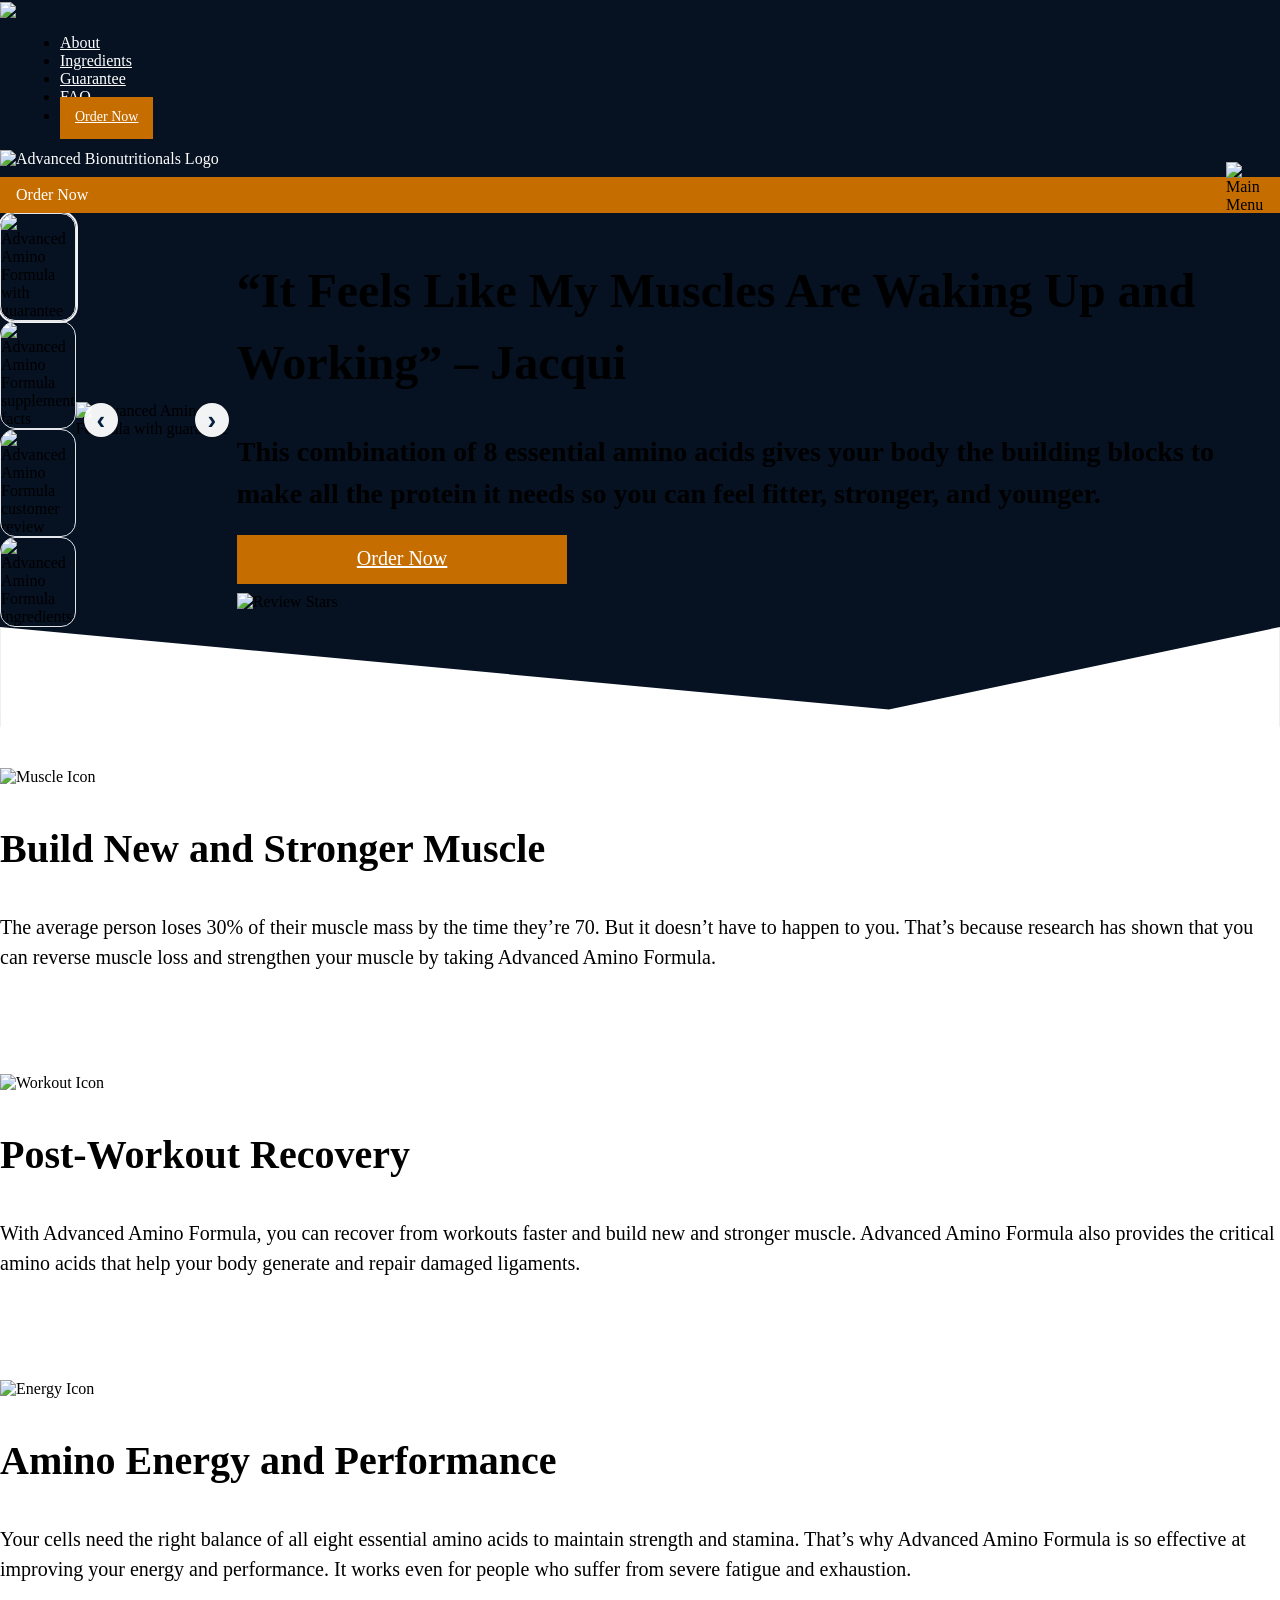
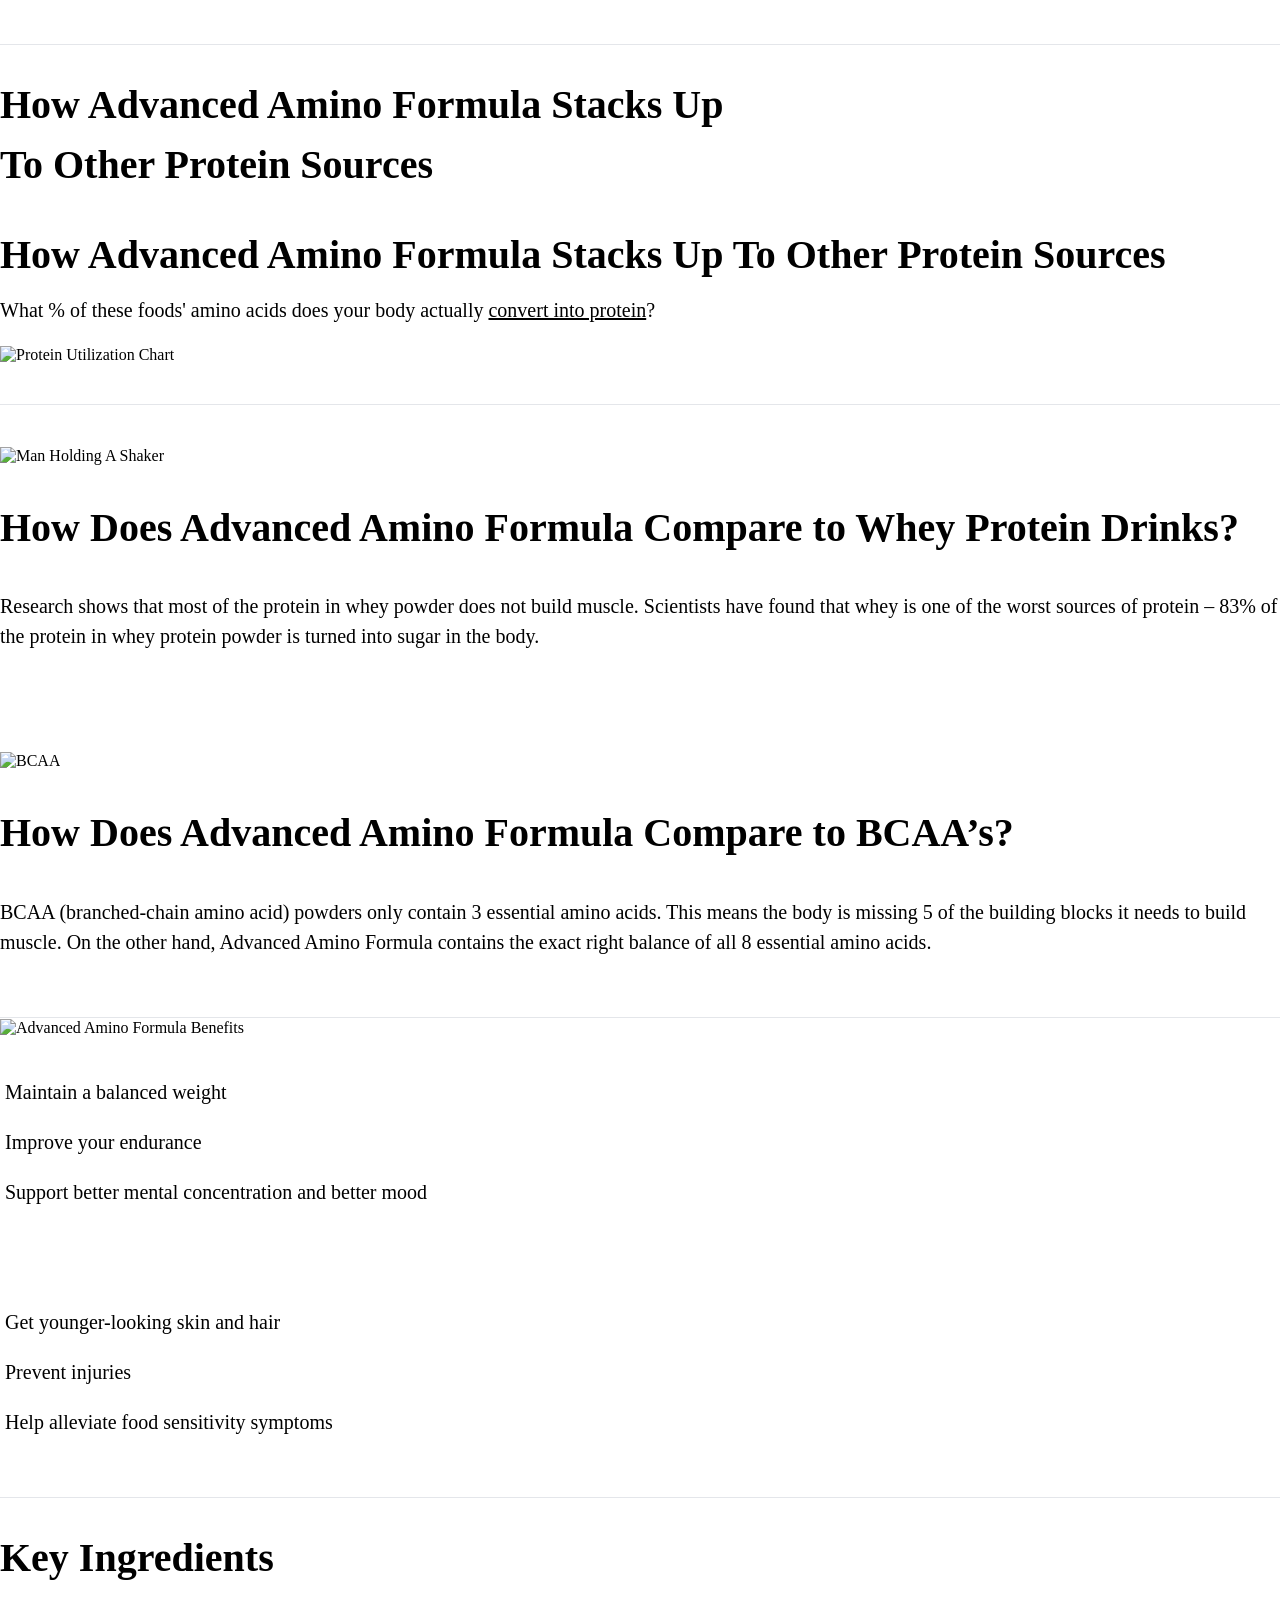
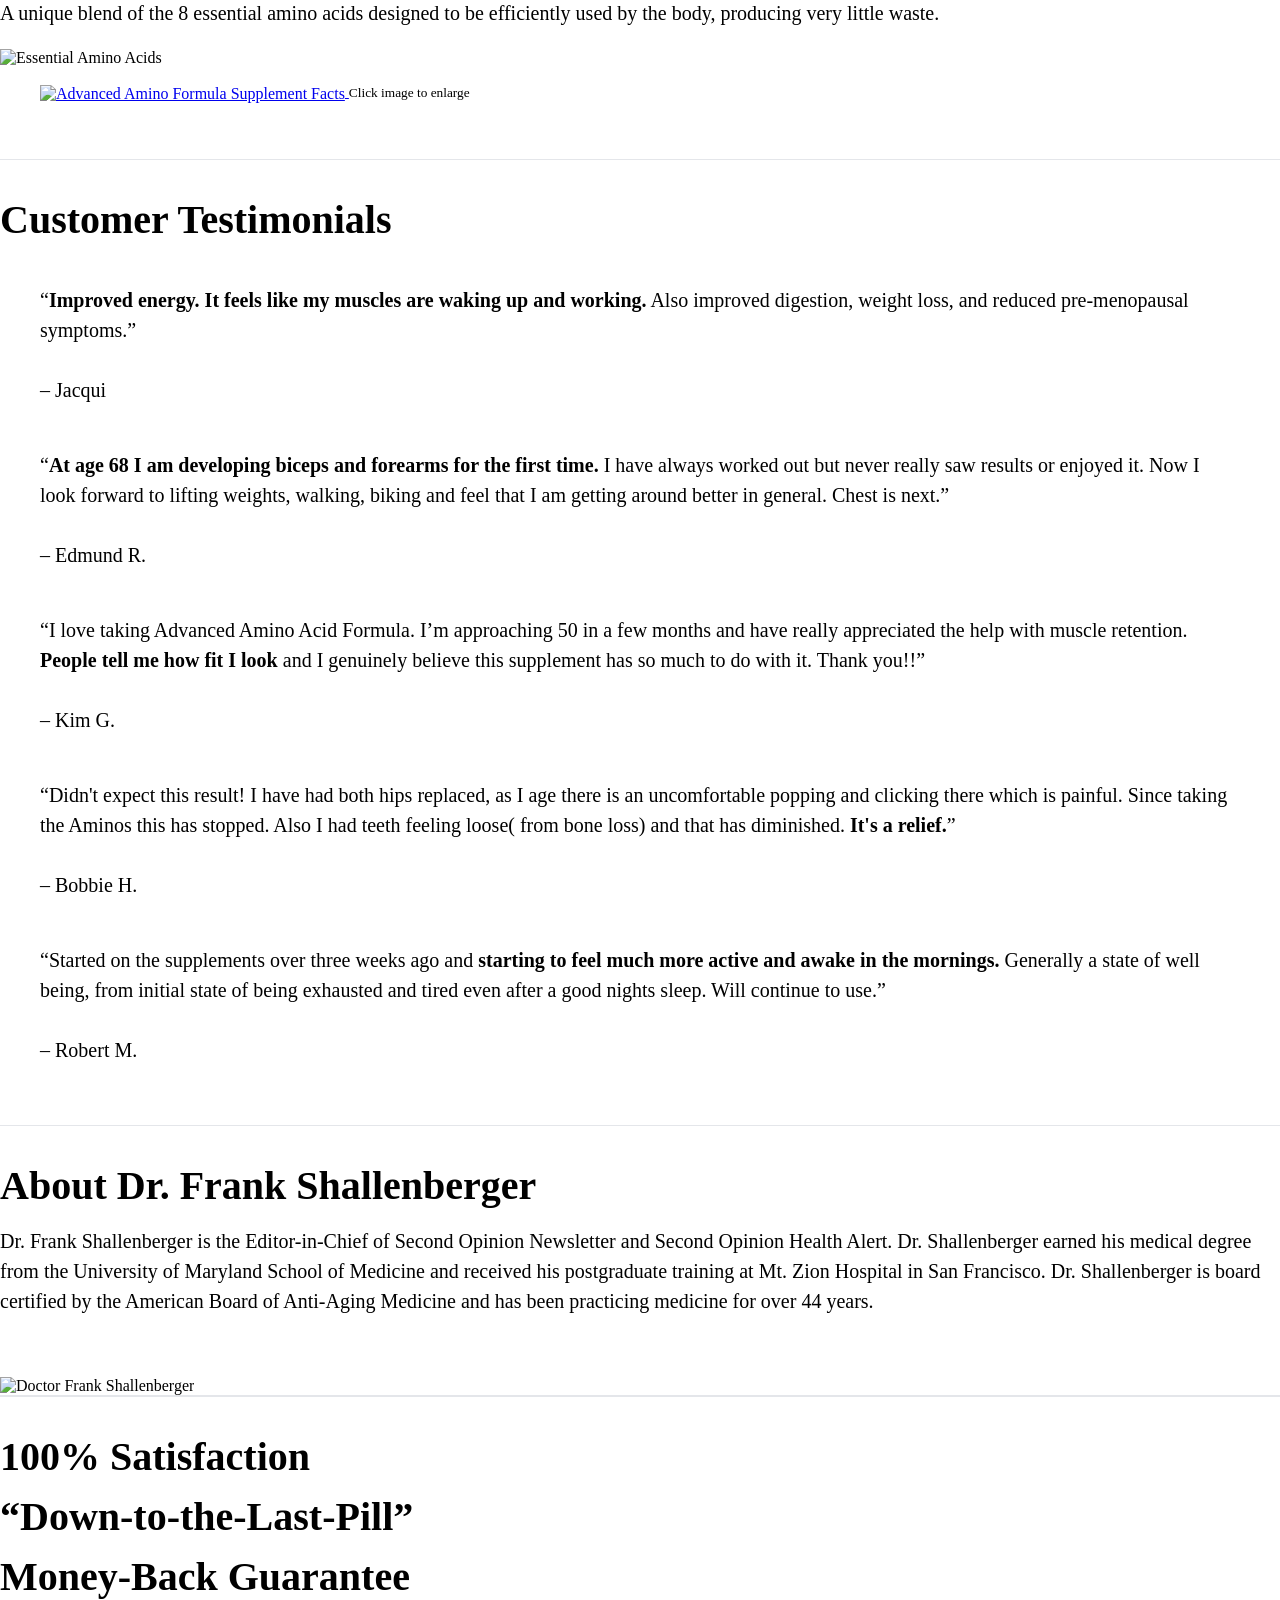
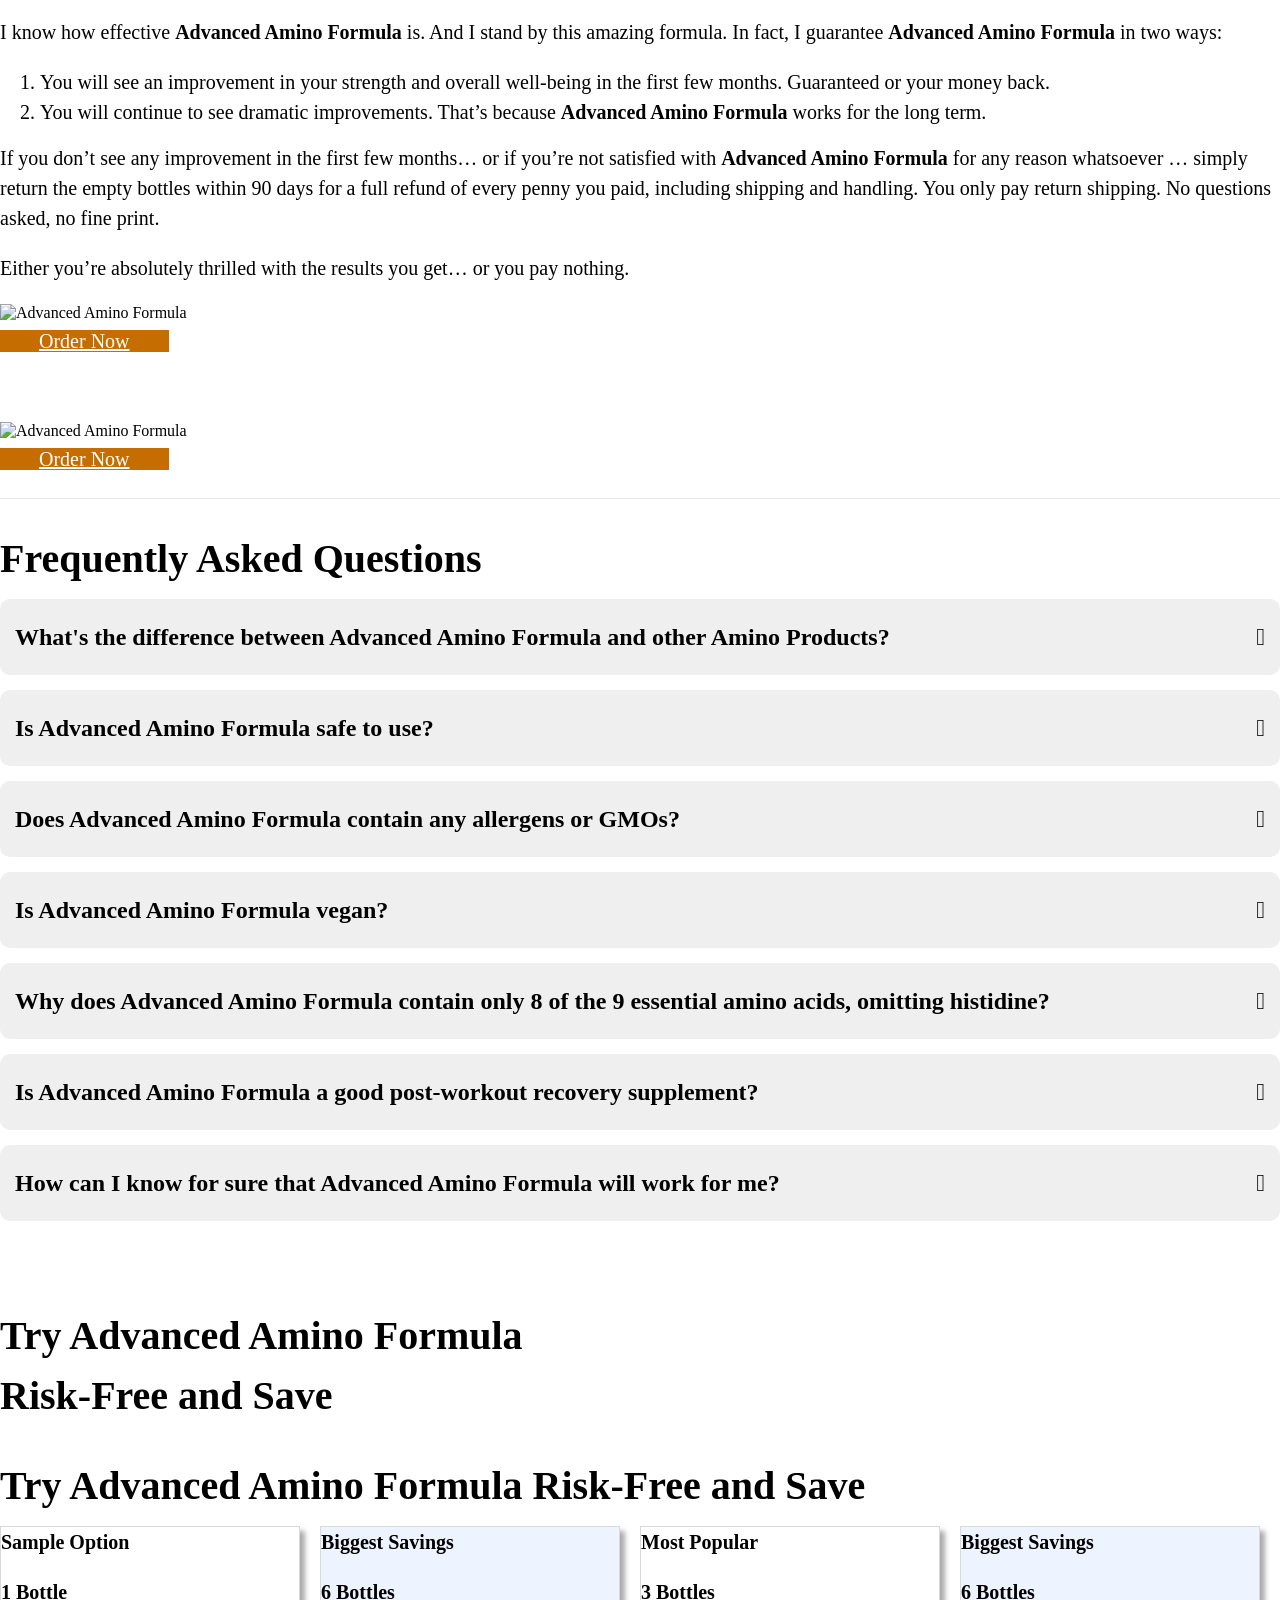
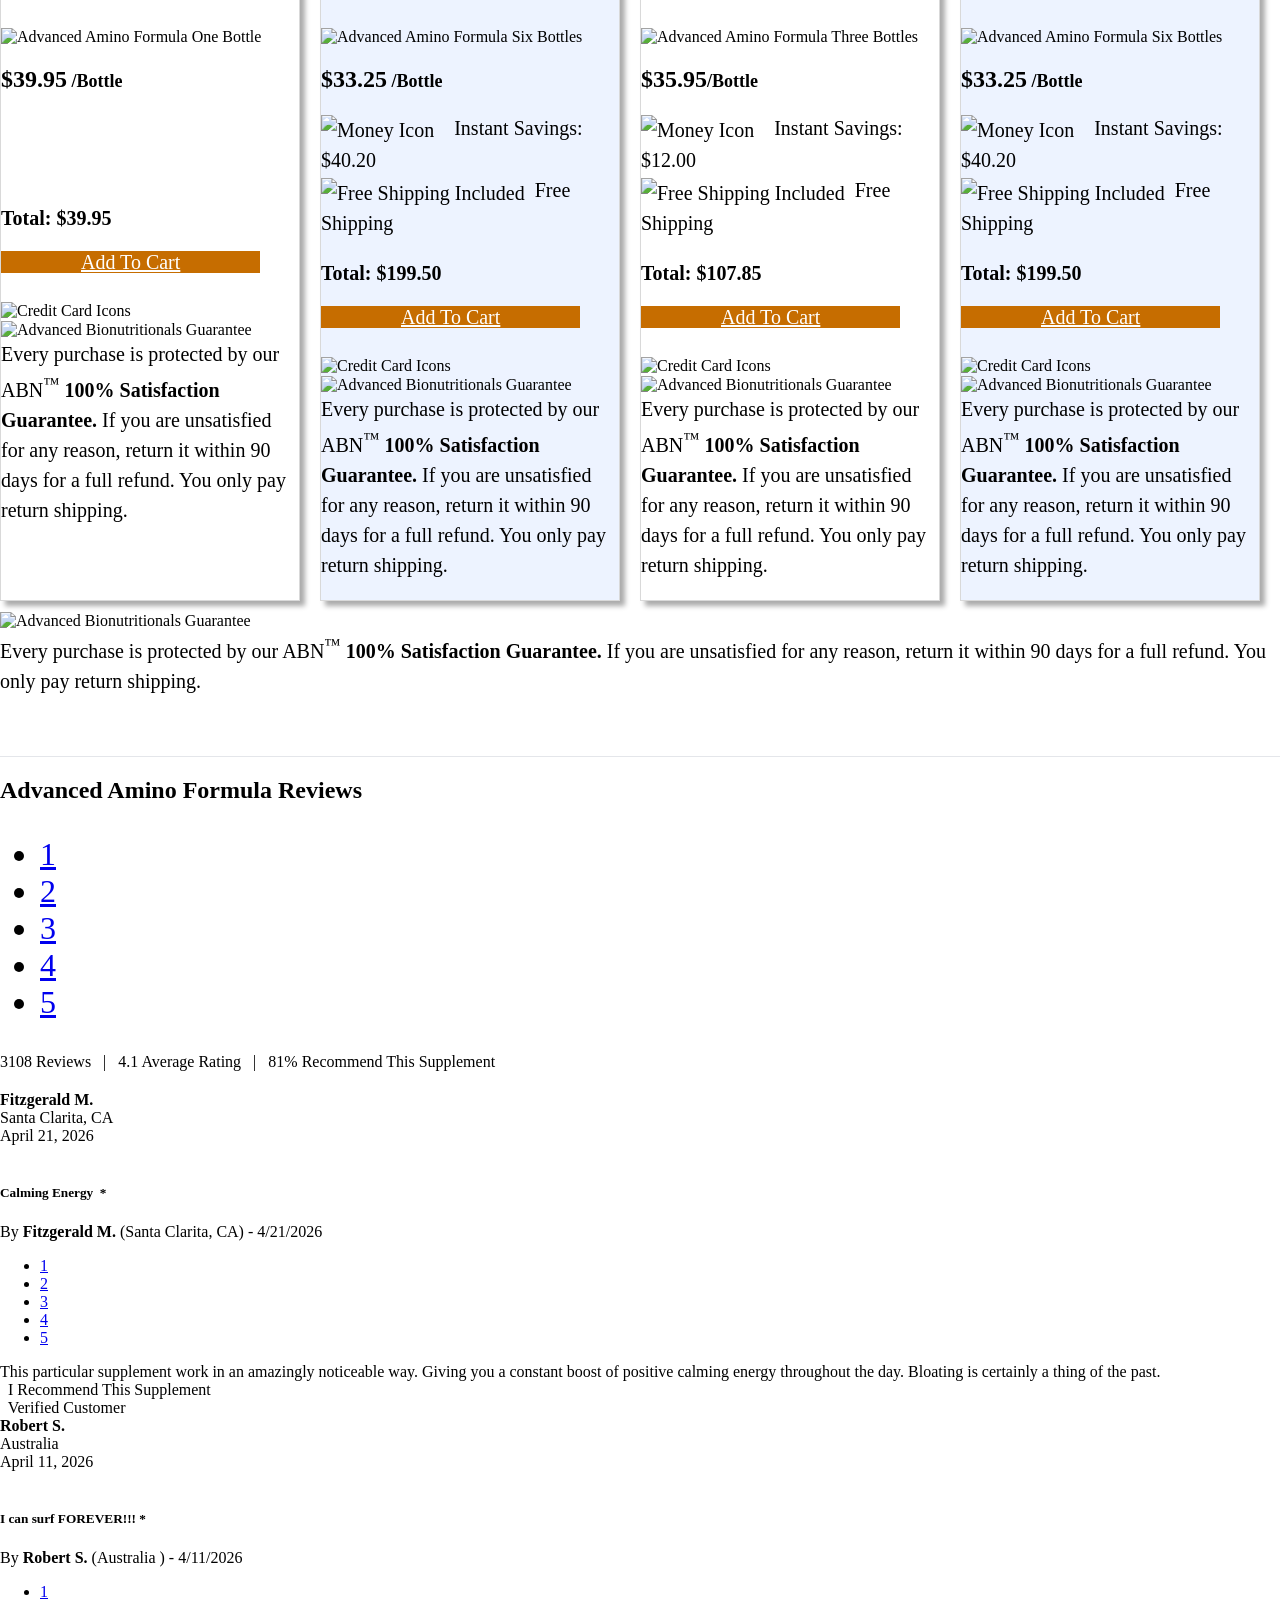
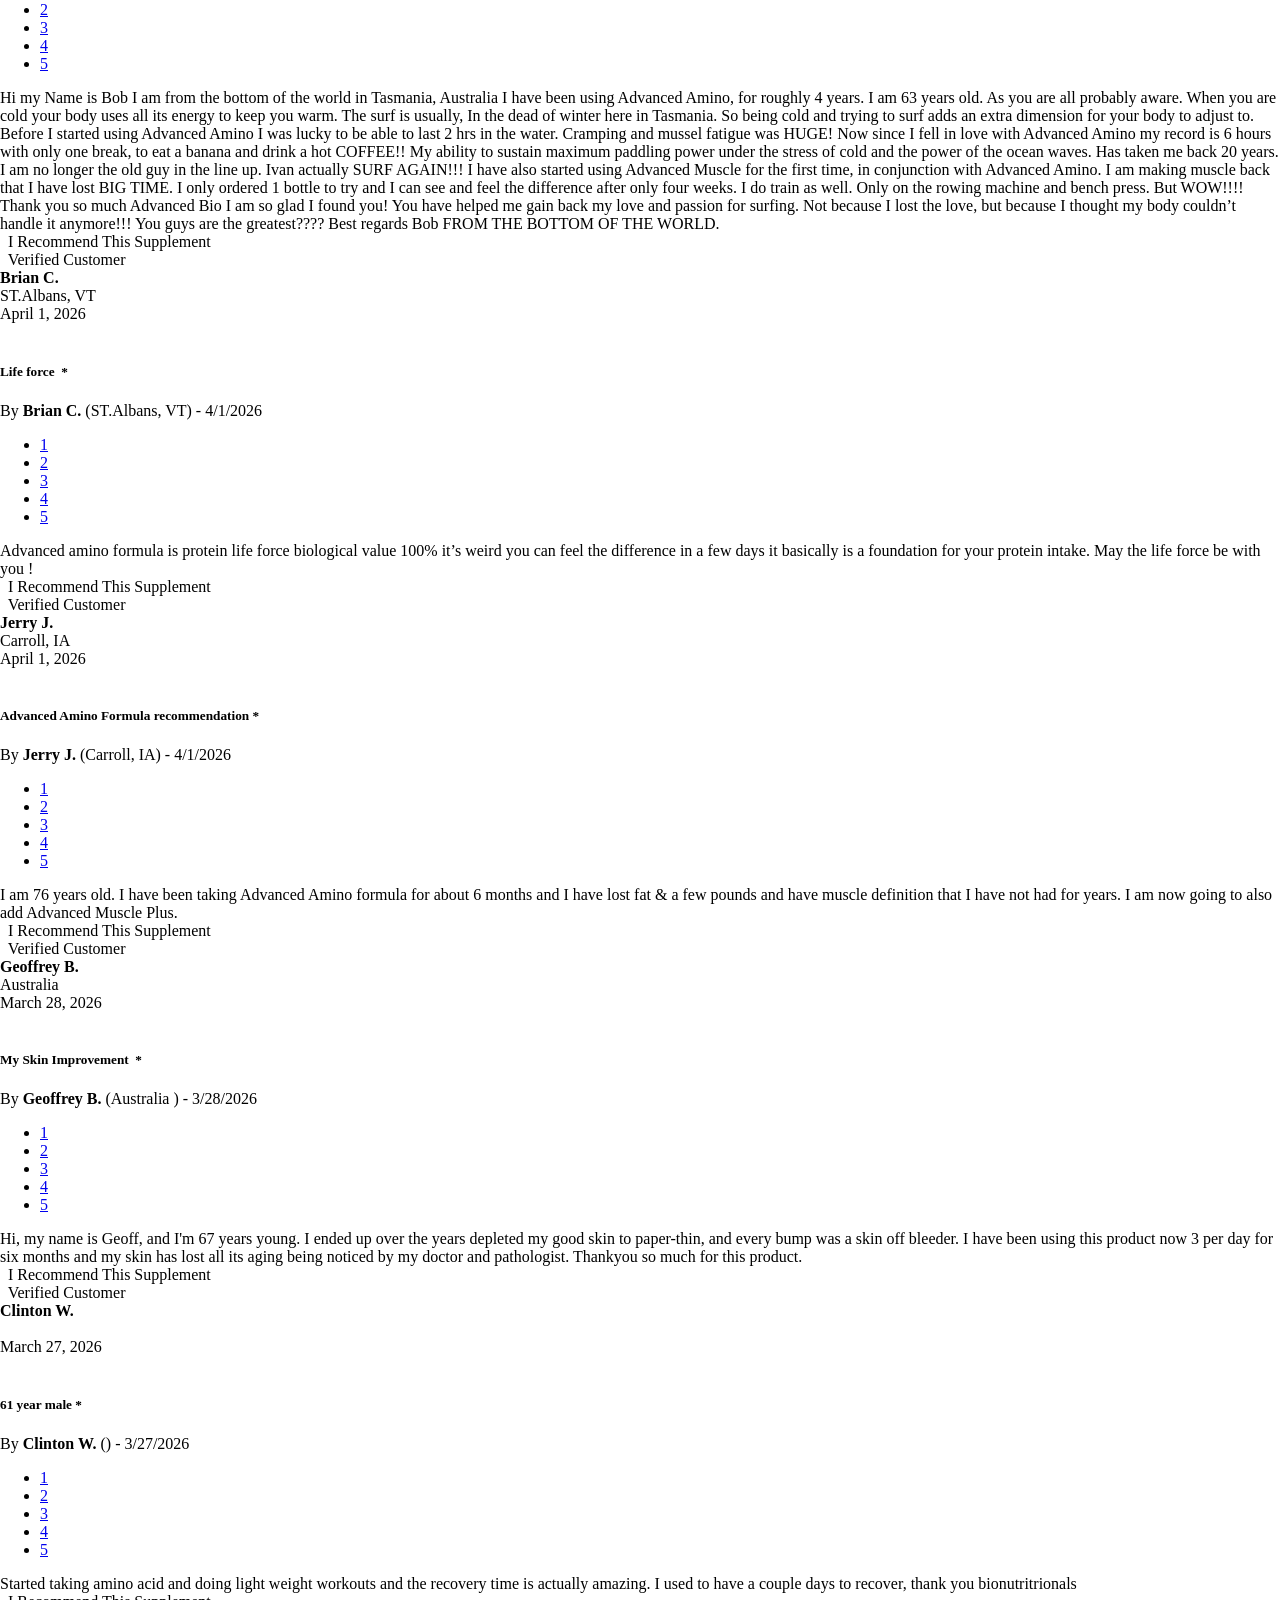
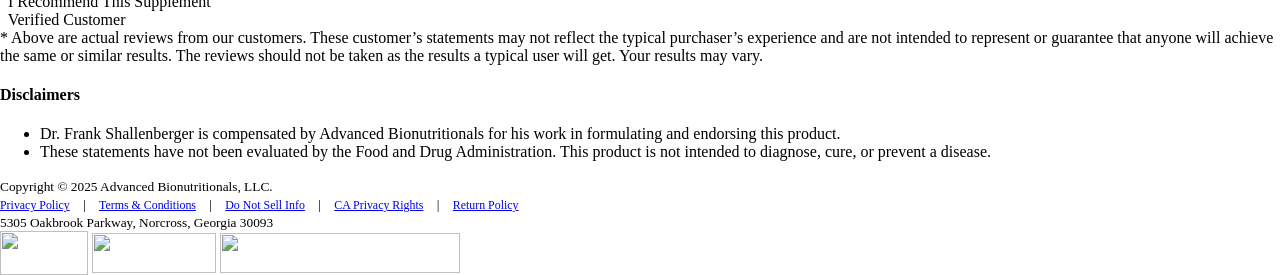
==== index.html @ ec8a0261 "chore: initial import aff-advanced-minio" ====
<!DOCTYPE html>
<html lang="en">
<head><link rel="manifest" href="/manifest.json" /><link rel="icon" type="image/png" sizes="32x32" href="/assets/favicon-32x32.png" /><link rel="icon" type="image/png" sizes="16x16" href="/assets/favicon-16x16.png" /><link rel="apple-touch-icon" sizes="180x180" href="/assets/apple-touch-icon.png" /><meta charset="utf-8" /><meta http-equiv="X-UA-Compatible" content="IE=edge" /><script type="text/javascript">window.NREUM||(NREUM={});NREUM.info = {"beacon":"bam.nr-data.net","errorBeacon":"bam.nr-data.net","licenseKey":"6a8eaf4803","applicationID":"3237268","transactionName":"NQZTZ0cHVxVQAkQLCwxMYUZXClAFHgVDUFBNAlVFVAhaA1VMUQ8NDAweXkAVWgpUTF0DFxFOXVxGFRYOVU9YFgk=","queueTime":0,"applicationTime":111,"agent":"","atts":""}</script><script type="text/javascript">(window.NREUM||(NREUM={})).init={ajax:{deny_list:["bam.nr-data.net"]},feature_flags:["soft_nav"]};(window.NREUM||(NREUM={})).loader_config={xpid:"UgECVVFQGwACV1ZQAQk=",licenseKey:"6a8eaf4803",applicationID:"3237268",browserID:"3237275"};;/*! For license information please see nr-loader-full-1.313.1.min.js.LICENSE.txt */
(()=>{var e,t,r={384:(e,t,r)=>{"use strict";r.d(t,{NT:()=>a,Zm:()=>c,bQ:()=>u,dV:()=>d,pV:()=>l});var n=r(6154),i=r(1863),s=r(944),o=r(1910);const a={beacon:"bam.nr-data.net",errorBeacon:"bam.nr-data.net"};function c(){return n.gm.NREUM||(n.gm.NREUM={}),void 0===n.gm.newrelic&&(n.gm.newrelic=n.gm.NREUM),n.gm.NREUM}function d(){let e=c();return e.o||(e.o={ST:n.gm.setTimeout,SI:n.gm.setImmediate||n.gm.setInterval,CT:n.gm.clearTimeout,XHR:n.gm.XMLHttpRequest,REQ:n.gm.Request,EV:n.gm.Event,PR:n.gm.Promise,MO:n.gm.MutationObserver,FETCH:n.gm.fetch,WS:n.gm.WebSocket},(0,o.i)(...Object.values(e.o))),e}function u(e,t){let r=c();r.initializedAgents??={},t.initializedAt={ms:(0,i.t)(),date:new Date},r.initializedAgents[e]=t,2===Object.keys(r.initializedAgents).length&&(0,s.R)(69)}function l(){return function(){let e=c();const t=e.info||{};e.info={beacon:a.beacon,errorBeacon:a.errorBeacon,...t}}(),function(){let e=c();const t=e.init||{};e.init={...t}}(),d(),function(){let e=c();const t=e.loader_config||{};e.loader_config={...t}}(),c()}},782:(e,t,r)=>{"use strict";r.d(t,{T:()=>n});const n=r(860).K7.pageViewTiming},860:(e,t,r)=>{"use strict";r.d(t,{$J:()=>u,K7:()=>c,P3:()=>d,XX:()=>i,Yy:()=>a,df:()=>s,qY:()=>n,v4:()=>o});const n="events",i="jserrors",s="browser/blobs",o="rum",a="browser/logs",c={ajax:"ajax",genericEvents:"generic_events",jserrors:i,logging:"logging",metrics:"metrics",pageAction:"page_action",pageViewEvent:"page_view_event",pageViewTiming:"page_view_timing",sessionReplay:"session_replay",sessionTrace:"session_trace",softNav:"soft_navigations"},d={[c.pageViewEvent]:1,[c.pageViewTiming]:2,[c.metrics]:3,[c.jserrors]:4,[c.softNav]:5,[c.ajax]:6,[c.sessionTrace]:7,[c.sessionReplay]:8,[c.logging]:9,[c.genericEvents]:10},u={[c.pageViewEvent]:o,[c.pageViewTiming]:n,[c.ajax]:n,[c.softNav]:n,[c.metrics]:i,[c.jserrors]:i,[c.sessionTrace]:s,[c.sessionReplay]:s,[c.logging]:a,[c.genericEvents]:"ins"}},944:(e,t,r)=>{"use strict";r.d(t,{R:()=>i});var n=r(3241);function i(e,t){"function"==typeof console.debug&&(console.debug("New Relic Warning: https://github.com/newrelic/newrelic-browser-agent/blob/main/docs/warning-codes.md#".concat(e),t),(0,n.W)({drained:null,type:"data",name:"warn",feature:"warn",data:{code:e,secondary:t}}))}},993:(e,t,r)=>{"use strict";r.d(t,{A$:()=>s,ET:()=>o,TZ:()=>a,p_:()=>i});var n=r(860);const i={ERROR:"ERROR",WARN:"WARN",INFO:"INFO",DEBUG:"DEBUG",TRACE:"TRACE"},s={OFF:0,ERROR:1,WARN:2,INFO:3,DEBUG:4,TRACE:5},o="log",a=n.K7.logging},1687:(e,t,r)=>{"use strict";r.d(t,{Ak:()=>a,Ze:()=>d,x3:()=>c});var n=r(3241),i=r(3606),s=r(860),o=r(2646);function a(e,t){if(!e)return;const r={staged:!1,priority:s.P3[t]||0};e.runtime.drainRegistry.get(t)||e.runtime.drainRegistry.set(t,r)}function c(e,t){if(!e)return;const r=e.runtime.drainRegistry;r&&(r.get(t)&&r.delete(t),l(e,t,!1),r.size&&u(e))}function d(e,t="feature",r=!1){if(e){if(!e.runtime.drainRegistry.get(t)||r)return l(e,t);e.runtime.drainRegistry.get(t).staged=!0,u(e)}}function u(e){if(!e)return;const t=Array.from(e.runtime.drainRegistry);t.every(([e,t])=>t.staged)&&(t.sort((e,t)=>e[1].priority-t[1].priority),t.forEach(([t])=>{e.runtime.drainRegistry.delete(t),l(e,t)}))}function l(e,t,r=!0){if(!e)return;const s=e.ee,a=i.i.handlers;if(s&&!s.aborted&&s.backlog&&a){if((0,n.W)({type:"lifecycle",name:"drain",feature:t}),r){const e=s.backlog[t],r=a[t];if(r){for(let t=0;e&&t<e.length;++t)f(e[t],r);Object.entries(r).forEach(([e,t])=>{Object.values(t||{}).forEach(t=>{t[0]?.on&&t[0].context()instanceof o.y&&!t[0].listeners(e).includes(t[1])&&t[0].on(e,t[1])})})}}s.isolatedBacklog||delete a[t],s.backlog[t]=null,s.emit("drain-"+t,[])}}function f(e,t){var r=e[1];Object.values(t[r]||{}).forEach(t=>{var r=e[0];if(t[0]===r){var n=t[1],i=e[3],s=e[2];n.apply(i,s)}})}},1738:(e,t,r)=>{"use strict";r.d(t,{U:()=>f,Y:()=>l});var n=r(3241),i=r(9908),s=r(1863),o=r(944),a=r(3969),c=r(8362),d=r(860),u=r(4261);function l(e,t,r,s){const l=s||r;!l||l[e]&&l[e]!==c.d.prototype[e]||(l[e]=function(){(0,i.p)(a.xV,["API/"+e+"/called"],void 0,d.K7.metrics,r.ee),(0,n.W)({drained:!!r.runtime?.activatedFeatures,type:"data",name:"api",feature:u.Pl+e,data:{}});try{return t.apply(this,arguments)}catch(e){(0,o.R)(23,e)}})}function f(e,t,r,n,o){const a=e.info;null===r?delete a.jsAttributes[t]:a.jsAttributes[t]=r,(o||null===r)&&(0,i.p)(u.Pl+n,[(0,s.t)(),t,r],void 0,"session",e.ee)}},1741:(e,t,r)=>{"use strict";r.d(t,{W:()=>s});var n=r(944),i=r(4261);class s{#e(e,...t){if(this[e]!==s.prototype[e])return this[e](...t);(0,n.R)(35,e)}addPageAction(e,t){return this.#e(i.hG,e,t)}register(e){return this.#e(i.eY,e)}recordCustomEvent(e,t){return this.#e(i.fF,e,t)}setPageViewName(e,t){return this.#e(i.Fw,e,t)}setCustomAttribute(e,t,r){return this.#e(i.cD,e,t,r)}noticeError(e,t){return this.#e(i.o5,e,t)}setUserId(e,t=!1){return this.#e(i.Dl,e,t)}setApplicationVersion(e){return this.#e(i.nb,e)}setErrorHandler(e){return this.#e(i.bt,e)}addRelease(e,t){return this.#e(i.k6,e,t)}log(e,t){return this.#e(i.$9,e,t)}start(){return this.#e(i.d3)}finished(e){return this.#e(i.BL,e)}recordReplay(){return this.#e(i.CH)}pauseReplay(){return this.#e(i.Tb)}addToTrace(e){return this.#e(i.U2,e)}setCurrentRouteName(e){return this.#e(i.PA,e)}interaction(e){return this.#e(i.dT,e)}wrapLogger(e,t,r){return this.#e(i.Wb,e,t,r)}measure(e,t){return this.#e(i.V1,e,t)}consent(e){return this.#e(i.Pv,e)}}},1863:(e,t,r)=>{"use strict";function n(){return Math.floor(performance.now())}r.d(t,{t:()=>n})},1910:(e,t,r)=>{"use strict";r.d(t,{i:()=>s});var n=r(944);const i=new Map;function s(...e){return e.every(e=>{if(i.has(e))return i.get(e);const t="function"==typeof e?e.toString():"",r=t.includes("[native code]"),s=t.includes("nrWrapper");return r||s||(0,n.R)(64,e?.name||t),i.set(e,r),r})}},2555:(e,t,r)=>{"use strict";r.d(t,{D:()=>a,f:()=>o});var n=r(384),i=r(8122);const s={beacon:n.NT.beacon,errorBeacon:n.NT.errorBeacon,licenseKey:void 0,applicationID:void 0,sa:void 0,queueTime:void 0,applicationTime:void 0,ttGuid:void 0,user:void 0,account:void 0,product:void 0,extra:void 0,jsAttributes:{},userAttributes:void 0,atts:void 0,transactionName:void 0,tNamePlain:void 0};function o(e){try{return!!e.licenseKey&&!!e.errorBeacon&&!!e.applicationID}catch(e){return!1}}const a=e=>(0,i.a)(e,s)},2614:(e,t,r)=>{"use strict";r.d(t,{BB:()=>o,H3:()=>n,g:()=>d,iL:()=>c,tS:()=>a,uh:()=>i,wk:()=>s});const n="NRBA",i="SESSION",s=144e5,o=18e5,a={STARTED:"session-started",PAUSE:"session-pause",RESET:"session-reset",RESUME:"session-resume",UPDATE:"session-update"},c={SAME_TAB:"same-tab",CROSS_TAB:"cross-tab"},d={OFF:0,FULL:1,ERROR:2}},2646:(e,t,r)=>{"use strict";r.d(t,{y:()=>n});class n{constructor(e){this.contextId=e}}},2843:(e,t,r)=>{"use strict";r.d(t,{G:()=>s,u:()=>i});var n=r(3878);function i(e,t=!1,r,i){(0,n.DD)("visibilitychange",function(){if(t)return void("hidden"===document.visibilityState&&e());e(document.visibilityState)},r,i)}function s(e,t,r){(0,n.sp)("pagehide",e,t,r)}},3241:(e,t,r)=>{"use strict";r.d(t,{W:()=>s});var n=r(6154);const i="newrelic";function s(e={}){try{n.gm.dispatchEvent(new CustomEvent(i,{detail:e}))}catch(e){}}},3304:(e,t,r)=>{"use strict";r.d(t,{A:()=>s});var n=r(7836);const i=()=>{const e=new WeakSet;return(t,r)=>{if("object"==typeof r&&null!==r){if(e.has(r))return;e.add(r)}return r}};function s(e){try{return JSON.stringify(e,i())??""}catch(e){try{n.ee.emit("internal-error",[e])}catch(e){}return""}}},3333:(e,t,r)=>{"use strict";r.d(t,{$v:()=>u,TZ:()=>n,Xh:()=>c,Zp:()=>i,kd:()=>d,mq:()=>a,nf:()=>o,qN:()=>s});const n=r(860).K7.genericEvents,i=["auxclick","click","copy","keydown","paste","scrollend"],s=["focus","blur"],o=4,a=1e3,c=2e3,d=["PageAction","UserAction","BrowserPerformance"],u={RESOURCES:"experimental.resources",REGISTER:"register"}},3434:(e,t,r)=>{"use strict";r.d(t,{Jt:()=>o,YM:()=>u});var n=r(7836),i=r(5607),s=r(5732);const o="nr@original:".concat(i.W),a=50;var c=Object.prototype.hasOwnProperty,d=!1;function u(e,t,r){return e||(e=n.ee),i.inPlace=function(e,t,r,n,s,o){r||(r="");const a="-"===r.charAt(0);for(let c=0;c<t.length;c++){const d=t[c],u=e[d];f(u)||(e[d]=i(u,a?d+r:r,n,d,s,o))}},i.flag=o,i;function i(t,n,i,d,h,p){return f(t)?t:(n||(n=""),nrWrapper[o]=t,function(e,t,r){if(Object.defineProperty&&Object.keys)try{return Object.keys(e).forEach(function(r){Object.defineProperty(t,r,{get:function(){return e[r]},set:function(t){return e[r]=t,t}})}),t}catch(e){l([e],r)}for(var n in e)c.call(e,n)&&(t[n]=e[n])}(t,nrWrapper,e),nrWrapper);function nrWrapper(){var o,c,f,g;let m,v;try{c=this,o=[...arguments],v=p?(0,s.$5)(r):[void 0],f="function"==typeof i?i(o,c):i||{}}catch(t){l([t,"",[o,c,d],f],e)}u(n+"start",[o,c,d,v],f,h);const y=performance.now();let b;try{return g=t.apply(c,o),b=performance.now(),g}catch(e){throw b=performance.now(),u(n+"err",[o,c,e,v],f,h),m=e,m}finally{const e=b-y,t={start:y,end:b,duration:e,isLongTask:e>=a,methodName:d,thrownError:m};t.isLongTask&&u("long-task",[t,c,v],f,h),u(n+"end",[o,c,g,v],f,h)}}}function u(r,n,i,s){if(!d||t){var o=d;d=!0;try{e.emit(r,n,i,t,s)}catch(t){l([t,r,n,i],e)}d=o}}}function l(e,t){t||(t=n.ee);try{t.emit("internal-error",e)}catch(e){}}function f(e){return!(e&&"function"==typeof e&&e.apply&&!e[o])}},3606:(e,t,r)=>{"use strict";r.d(t,{i:()=>s});var n=r(9908);s.on=o;var i=s.handlers={};function s(e,t,r,s){o(s||n.d,i,e,t,r)}function o(e,t,r,i,s){s||(s="feature"),e||(e=n.d);var o=t[s]=t[s]||{};(o[r]=o[r]||[]).push([e,i])}},3738:(e,t,r)=>{"use strict";r.d(t,{He:()=>i,Kp:()=>a,Lc:()=>d,Rz:()=>u,TZ:()=>n,bD:()=>s,d3:()=>o,jx:()=>l,sl:()=>f,uP:()=>c});const n=r(860).K7.sessionTrace,i="bstResource",s="resource",o="-start",a="-end",c="fn"+o,d="fn"+a,u="pushState",l=1e3,f=3e4},3785:(e,t,r)=>{"use strict";r.d(t,{R:()=>c,b:()=>d});var n=r(9908),i=r(1863),s=r(860),o=r(3969),a=r(993);function c(e,t,r={},c=a.p_.INFO,d=!0,u,l=(0,i.t)()){(0,n.p)(o.xV,["API/logging/".concat(c.toLowerCase(),"/called")],void 0,s.K7.metrics,e),(0,n.p)(a.ET,[l,t,r,c,d,u],void 0,s.K7.logging,e)}function d(e){return"string"==typeof e&&Object.values(a.p_).some(t=>t===e.toUpperCase().trim())}},3878:(e,t,r)=>{"use strict";function n(e,t){return{capture:e,passive:!1,signal:t}}function i(e,t,r=!1,i){window.addEventListener(e,t,n(r,i))}function s(e,t,r=!1,i){document.addEventListener(e,t,n(r,i))}r.d(t,{DD:()=>s,jT:()=>n,sp:()=>i})},3969:(e,t,r)=>{"use strict";r.d(t,{TZ:()=>n,XG:()=>a,rs:()=>i,xV:()=>o,z_:()=>s});const n=r(860).K7.metrics,i="sm",s="cm",o="storeSupportabilityMetrics",a="storeEventMetrics"},4234:(e,t,r)=>{"use strict";r.d(t,{W:()=>i});var n=r(1687);class i{constructor(e,t){this.agentRef=e,this.ee=e?.ee,this.featureName=t,this.blocked=!1}deregisterDrain(){(0,n.x3)(this.agentRef,this.featureName)}}},4261:(e,t,r)=>{"use strict";r.d(t,{$9:()=>d,BL:()=>a,CH:()=>h,Dl:()=>R,Fw:()=>b,PA:()=>m,Pl:()=>n,Pv:()=>x,Tb:()=>l,U2:()=>s,V1:()=>T,Wb:()=>w,bt:()=>y,cD:()=>v,d3:()=>E,dT:()=>c,eY:()=>p,fF:()=>f,hG:()=>i,k6:()=>o,nb:()=>g,o5:()=>u});const n="api-",i="addPageAction",s="addToTrace",o="addRelease",a="finished",c="interaction",d="log",u="noticeError",l="pauseReplay",f="recordCustomEvent",h="recordReplay",p="register",g="setApplicationVersion",m="setCurrentRouteName",v="setCustomAttribute",y="setErrorHandler",b="setPageViewName",R="setUserId",E="start",w="wrapLogger",T="measure",x="consent"},5205:(e,t,r)=>{"use strict";r.d(t,{j:()=>A});var n=r(384),i=r(1741);var s=r(2555),o=r(3333);const a=e=>{if(!e||"string"!=typeof e)return!1;try{document.createDocumentFragment().querySelector(e)}catch{return!1}return!0};var c=r(2614),d=r(944),u=r(8122);const l="[data-nr-mask]",f=e=>(0,u.a)(e,(()=>{const e={feature_flags:[],experimental:{register:!1,resources:!1},mask_selector:"*",block_selector:"[data-nr-block]",mask_input_options:{color:!1,date:!1,"datetime-local":!1,email:!1,month:!1,number:!1,range:!1,search:!1,tel:!1,text:!1,time:!1,url:!1,week:!1,textarea:!1,select:!1,password:!0}};return{ajax:{deny_list:void 0,block_internal:!0,enabled:!0,autoStart:!0},api:{register:{get enabled(){return e.feature_flags.includes(o.$v.REGISTER)||e.experimental.register},set enabled(t){e.experimental.register=t},duplicate_data_to_container:!1}},browser_consent_mode:{enabled:!1},distributed_tracing:{enabled:void 0,exclude_newrelic_header:void 0,cors_use_newrelic_header:void 0,cors_use_tracecontext_headers:void 0,allowed_origins:void 0},get feature_flags(){return e.feature_flags},set feature_flags(t){e.feature_flags=t},generic_events:{enabled:!0,autoStart:!0},harvest:{interval:30},jserrors:{enabled:!0,autoStart:!0},logging:{enabled:!0,autoStart:!0},metrics:{enabled:!0,autoStart:!0},obfuscate:void 0,page_action:{enabled:!0},page_view_event:{enabled:!0,autoStart:!0},page_view_timing:{enabled:!0,autoStart:!0},performance:{capture_marks:!1,capture_measures:!1,capture_detail:!0,resources:{get enabled(){return e.feature_flags.includes(o.$v.RESOURCES)||e.experimental.resources},set enabled(t){e.experimental.resources=t},asset_types:[],first_party_domains:[],ignore_newrelic:!0}},privacy:{cookies_enabled:!0},proxy:{assets:void 0,beacon:void 0},session:{expiresMs:c.wk,inactiveMs:c.BB},session_replay:{autoStart:!0,enabled:!1,preload:!1,sampling_rate:10,error_sampling_rate:100,collect_fonts:!1,inline_images:!1,fix_stylesheets:!0,mask_all_inputs:!0,get mask_text_selector(){return e.mask_selector},set mask_text_selector(t){a(t)?e.mask_selector="".concat(t,",").concat(l):""===t||null===t?e.mask_selector=l:(0,d.R)(5,t)},get block_class(){return"nr-block"},get ignore_class(){return"nr-ignore"},get mask_text_class(){return"nr-mask"},get block_selector(){return e.block_selector},set block_selector(t){a(t)?e.block_selector+=",".concat(t):""!==t&&(0,d.R)(6,t)},get mask_input_options(){return e.mask_input_options},set mask_input_options(t){t&&"object"==typeof t?e.mask_input_options={...t,password:!0}:(0,d.R)(7,t)}},session_trace:{enabled:!0,autoStart:!0},soft_navigations:{enabled:!0,autoStart:!0},ssl:void 0,user_actions:{enabled:!0,elementAttributes:["id","className","tagName","type"]}}})());var h=r(6154),p=r(9324);let g=0;const m={buildEnv:p.F3,distMethod:p.Xs,version:p.xv,originTime:h.WN},v={consented:!1},y={activatedFeatures:void 0,appMetadata:{},configured:!1,get consented(){return this.session?.state?.consent||v.consented},set consented(e){v.consented=e},customTransaction:void 0,denyList:[],disabled:!1,drainRegistry:new Map,harvester:void 0,isolatedBacklog:!1,isRecording:!1,loaderType:void 0,maxBytes:3e4,obfuscator:void 0,onerror:void 0,ptid:void 0,releaseIds:{},session:void 0,timeKeeper:void 0,registeredEntities:[],jsAttributesMetadata:{bytes:0},get harvestCount(){return++g}},b=e=>{const t=(0,u.a)(e,y),r=Object.keys(m).reduce((e,t)=>(e[t]={value:m[t],writable:!1,configurable:!0,enumerable:!0},e),{});return Object.defineProperties(t,r)},R=e=>{const t=e.startsWith("http");e+="/",r.p=t?e:"https://"+e};var E=r(7836),w=r(3241);const T={accountID:void 0,trustKey:void 0,agentID:void 0,licenseKey:void 0,applicationID:void 0,xpid:void 0},x=e=>(0,u.a)(e,T);function A(e,t={},r,o){let{init:a,info:c,loader_config:d,runtime:u={},exposed:l=!0}=t;if(!c){const e=(0,n.pV)();a=e.init,c=e.info,d=e.loader_config}e.init=f(a||{}),e.loader_config=x(d||{}),c.jsAttributes??={},h.bv&&(c.jsAttributes.isWorker=!0),e.info=(0,s.D)(c);const p=e.init;e.runtime??=b(u),p.proxy.assets&&R(p.proxy.assets),e.runtime.configured||(Object.defineProperty(e,"beacons",{get:()=>[e.info.beacon,e.info.errorBeacon,e.init.proxy.assets,e.init.proxy.beacon].filter(Boolean)}),Object.defineProperty(e.runtime,"denyList",{get:()=>[...e.init.ajax.deny_list||[],...e.init.ajax.block_internal?e.beacons:[]]}),e.runtime.ptid=e.agentIdentifier,function(e){const t=(0,n.pV)();Object.getOwnPropertyNames(i.W.prototype).forEach(r=>{const n=i.W.prototype[r];if("function"!=typeof n||"constructor"===n)return;let s=t[r];e[r]&&!1!==e.exposed&&"micro-agent"!==e.runtime?.loaderType&&(t[r]=(...t)=>{const n=e[r](...t);return s?s(...t):n})})}(e),e.runtime.loaderType=r,e.ee=E.ee.get(e.agentIdentifier),e.exposed=l,(0,w.W)({drained:!!e.runtime.activatedFeatures,type:"lifecycle",name:"initialize",feature:void 0,data:e.config}),e.runtime.configured=!0)}},5270:(e,t,r)=>{"use strict";r.d(t,{Aw:()=>o,SR:()=>s,rF:()=>a});var n=r(384),i=r(7767);function s(e){return!!(0,n.dV)().o.MO&&(0,i.V)(e)&&!0===e?.session_trace.enabled}function o(e){return!0===e?.session_replay.preload&&s(e)}function a(e,t){try{if("string"==typeof t?.type){if("password"===t.type.toLowerCase())return"*".repeat(e?.length||0);if(void 0!==t?.dataset?.nrUnmask||t?.classList?.contains("nr-unmask"))return e}}catch(e){}return"string"==typeof e?e.replace(/[\S]/g,"*"):"*".repeat(e?.length||0)}},5289:(e,t,r)=>{"use strict";r.d(t,{GG:()=>o,Qr:()=>c,sB:()=>a});var n=r(3878),i=r(6389);function s(){return"undefined"==typeof document||"complete"===document.readyState}function o(e,t){if(s())return e();const r=(0,i.J)(e),o=setInterval(()=>{s()&&(clearInterval(o),r())},500);(0,n.sp)("load",r,t)}function a(e){if(s())return e();(0,n.DD)("DOMContentLoaded",e)}function c(e){if(s())return e();(0,n.sp)("popstate",e)}},5607:(e,t,r)=>{"use strict";r.d(t,{W:()=>n});const n=(0,r(9566).bz)()},5732:(e,t,r)=>{"use strict";r.d(t,{$5:()=>d,B5:()=>c,Ux:()=>o,YA:()=>a,fQ:()=>i,yx:()=>s});var n=r(7508);const i={MFE:"MFE",BA:"BA"};function s(e,t){if(!e||!t?.init.api.register.enabled)return[];const r=t.runtime.registeredEntities;return r?.filter(t=>t.metadata.timings?.asset?.endsWith(e)).map(e=>e.metadata.target)||[]}function o(e,t){if(!u(t))return{};const r=t.agentRef.runtime.appMetadata.agents[0].entityGuid;return e?e.attributes:{"entity.guid":r,appId:t.agentRef.info.applicationID}}function a(e,t){return c(e,t)?{"child.id":e.id,"child.type":e.type,...o(void 0,t)}:{}}function c(e,t){return!!e&&!!u(t)&&t.agentRef.init.api.register.duplicate_data_to_container}function d(e){if(!e?.init.api.register.enabled)return[void 0];const t=[];try{var r=(0,n.AZ)((0,n.QL)());let i=r.length-1;for(;r[i];)t.push(...s(r[i--],e))}catch(e){}return t.length||t.push(void 0),t}function u(e){return 2===e?.harvestEndpointVersion}},6154:(e,t,r)=>{"use strict";r.d(t,{OF:()=>d,RI:()=>i,WN:()=>f,bv:()=>s,gm:()=>o,lR:()=>l,m:()=>c,mw:()=>a,sb:()=>u,zk:()=>h});var n=r(1863);const i="undefined"!=typeof window&&!!window.document,s="undefined"!=typeof WorkerGlobalScope&&("undefined"!=typeof self&&self instanceof WorkerGlobalScope&&self.navigator instanceof WorkerNavigator||"undefined"!=typeof globalThis&&globalThis instanceof WorkerGlobalScope&&globalThis.navigator instanceof WorkerNavigator),o=i?window:"undefined"!=typeof WorkerGlobalScope&&("undefined"!=typeof self&&self instanceof WorkerGlobalScope&&self||"undefined"!=typeof globalThis&&globalThis instanceof WorkerGlobalScope&&globalThis),a=Boolean("hidden"===o?.document?.visibilityState),c=""+o?.location,d=/iPad|iPhone|iPod/.test(o.navigator?.userAgent),u=d&&"undefined"==typeof SharedWorker,l=(()=>{const e=o.navigator?.userAgent?.match(/Firefox[/\s](\d+\.\d+)/);return Array.isArray(e)&&e.length>=2?+e[1]:0})(),f=Date.now()-(0,n.t)(),h=()=>{const e=o?.performance?.getEntriesByType?.("navigation")?.[0];if(e&&e.responseStart>0&&e.responseStart<o.performance.now())return e}},6344:(e,t,r)=>{"use strict";r.d(t,{BB:()=>u,Qb:()=>l,TZ:()=>i,Ug:()=>o,Vh:()=>s,_s:()=>a,bc:()=>d,yP:()=>c});var n=r(2614);const i=r(860).K7.sessionReplay,s="errorDuringReplay",o=.12,a={DomContentLoaded:0,Load:1,FullSnapshot:2,IncrementalSnapshot:3,Meta:4,Custom:5},c={[n.g.ERROR]:15e3,[n.g.FULL]:3e5,[n.g.OFF]:0},d={RESET:{message:"Session was reset",sm:"Reset"},IMPORT:{message:"Recorder failed to import",sm:"Import"},TOO_MANY:{message:"429: Too Many Requests",sm:"Too-Many"},TOO_BIG:{message:"Payload was too large",sm:"Too-Big"},CROSS_TAB:{message:"Session Entity was set to OFF on another tab",sm:"Cross-Tab"},ENTITLEMENTS:{message:"Session Replay is not allowed and will not be started",sm:"Entitlement"}},u=5e3,l={API:"api",RESUME:"resume",SWITCH_TO_FULL:"switchToFull",INITIALIZE:"initialize",PRELOAD:"preload"}},6389:(e,t,r)=>{"use strict";function n(e,t=500,r={}){const n=r?.leading||!1;let i;return(...r)=>{n&&void 0===i&&(e.apply(this,r),i=setTimeout(()=>{i=clearTimeout(i)},t)),n||(clearTimeout(i),i=setTimeout(()=>{e.apply(this,r)},t))}}function i(e){let t=!1;return(...r)=>{t||(t=!0,e.apply(this,r))}}r.d(t,{J:()=>i,s:()=>n})},6630:(e,t,r)=>{"use strict";r.d(t,{T:()=>n});const n=r(860).K7.pageViewEvent},6774:(e,t,r)=>{"use strict";r.d(t,{T:()=>n});const n=r(860).K7.jserrors},7295:(e,t,r)=>{"use strict";r.d(t,{Xv:()=>o,gX:()=>i,iW:()=>s});var n=[];function i(e){if(!e||s(e))return!1;if(0===n.length)return!0;if("*"===n[0].hostname)return!1;for(var t=0;t<n.length;t++){var r=n[t];if(r.hostname.test(e.hostname)&&r.pathname.test(e.pathname))return!1}return!0}function s(e){return void 0===e.hostname}function o(e){if(n=[],e&&e.length)for(var t=0;t<e.length;t++){let r=e[t];if(!r)continue;if("*"===r)return void(n=[{hostname:"*"}]);0===r.indexOf("http://")?r=r.substring(7):0===r.indexOf("https://")&&(r=r.substring(8));const i=r.indexOf("/");let s,o;i>0?(s=r.substring(0,i),o=r.substring(i)):(s=r,o="*");let[c]=s.split(":");n.push({hostname:a(c),pathname:a(o,!0)})}}function a(e,t=!1){const r=e.replace(/[.+?^${}()|[\]\\]/g,e=>"\\"+e).replace(/\*/g,".*?");return new RegExp((t?"^":"")+r+"$")}},7485:(e,t,r)=>{"use strict";r.d(t,{D:()=>i});var n=r(6154);function i(e){if(0===(e||"").indexOf("data:"))return{protocol:"data"};try{const t=new URL(e,location.href),r={port:t.port,hostname:t.hostname,pathname:t.pathname,search:t.search,protocol:t.protocol.slice(0,t.protocol.indexOf(":")),sameOrigin:t.protocol===n.gm?.location?.protocol&&t.host===n.gm?.location?.host};return r.port&&""!==r.port||("http:"===t.protocol&&(r.port="80"),"https:"===t.protocol&&(r.port="443")),r.pathname&&""!==r.pathname?r.pathname.startsWith("/")||(r.pathname="/".concat(r.pathname)):r.pathname="/",r}catch(e){return{}}}},7508:(e,t,r)=>{"use strict";r.d(t,{AZ:()=>g,Qr:()=>b,QL:()=>m});var n=r(6154),i=r(1863),s=r(9119),o=r(7866);class a{dom=new c;performance=new c;constructor(e){this.url=e}get script(){const e=Math.max(this.dom.start,this.performance.end);return{start:e,end:Math.max(this.dom.end,this.performance.end,e)}}}class c{start=0;end=0;value=void 0}let d;try{d=g(m())[0]}catch(e){d=g(e)[0]}const u=e=>"script"===e.initiatorType||["link","fetch"].includes(e.initiatorType)&&e.name.endsWith(".js"),l=new Map;let f=[];function h(e){return l.get(e)}function p(e){const t=h(e);if(t)return t;const r=new a(e);if(l.set(e,r),l.size>1e3){const e=l.keys().next().value;l.delete(e)}return r}if(n.gm.MutationObserver&&n.gm.document){new MutationObserver(e=>{e.forEach(e=>{e.addedNodes.forEach(e=>{if("SCRIPT"===e.nodeName&&e.src){const t=p((0,s.L)(e.src));t.dom.start=(0,i.t)(),t.dom.value=e;const r=()=>{t.dom.end=(0,i.t)()};["load","error"].forEach(t=>e.addEventListener(t,r,{once:!0}))}})})}).observe(n.gm.document,{childList:!0,subtree:!0})}if(n.gm.PerformanceObserver?.supportedEntryTypes.includes("resource")){new PerformanceObserver(e=>{e.getEntries().filter(u).forEach(e=>{const t=p((0,s.L)(e.name));t.performance.start=Math.floor(e.startTime),t.performance.end=Math.floor(e.responseEnd),t.performance.value=e;const r=[];f.forEach(({test:t,addedAt:n},s)=>{(t(e)||(0,i.t)()-n>1e4)&&r.push(s)}),f=f.filter((e,t)=>!r.includes(t))})}).observe({type:"resource",buffered:!0})}function g(e){if(!e||"string"!=typeof e)return[];const t=new Set,r=e.split("\n");for(const e of r){const r=e.match(o.cn)||e.match(o.hB)||e.match(o.fL);if(r&&r[2])t.add((0,s.L)(r[2]));else{const r=e.match(/\(([^)]+\.js):\d+:\d+\)/)||e.match(/^\s+at\s+([^\s(]+\.js):\d+:\d+/);r&&r[1]&&t.add((0,s.L)(r[1]))}}return[...t]}function m(){let e;try{const t=Error.stackTraceLimit;Error.stackTraceLimit=50,e=(new Error).stack,Error.stackTraceLimit=t}catch(t){e=(new Error).stack}return e}function v(e,t){return(0,s.L)(e.name)===t}function y(e,t){e.fetchStart=Math.floor(t.startTime),e.fetchEnd=Math.floor(t.responseEnd),e.asset=t.name,e.type=t.initiatorType}function b(){const e={registeredAt:(0,i.t)(),reportedAt:void 0,fetchStart:0,fetchEnd:0,scriptStart:0,scriptEnd:0,asset:void 0,type:"unknown"},t=m();if(!t)return e;const r=n.gm.performance?.getEntriesByType("navigation")?.[0]?.name||"";try{const o=g(t),a=(o.length>1?o.filter(e=>d!==e):o)[0];if(!a)return e;if(r.includes(a))return e.asset=(0,s.L)(r),e.type="inline",e;e.correlation=h(a);const c=e.correlation?.performance.value||performance.getEntriesByType("resource").find(e=>v(e,a));c?y(e,c):function(e){if(!e||!n.gm.document)return!1;try{const t=n.gm.document.querySelectorAll('link[rel="preload"][as="script"]');for(const r of t)if((0,s.L)(r.href)===e)return!0}catch(e){}return!1}(a)&&(e.asset=a,e.type="preload",f.push({addedAt:(0,i.t)(),test:t=>!!v(t,a)&&(y(e,t),!0)})),Object.defineProperty(e,"scriptStart",{get:()=>e.correlation?.script.start||e.fetchEnd}),Object.defineProperty(e,"scriptEnd",{get:()=>e.correlation?.script.end||e.registeredAt})}catch(e){}return e}},7699:(e,t,r)=>{"use strict";r.d(t,{It:()=>s,KC:()=>a,No:()=>i,qh:()=>o});var n=r(860);const i=16e3,s=1e6,o="SESSION_ERROR",a={[n.K7.logging]:!0,[n.K7.genericEvents]:!0,[n.K7.jserrors]:!0,[n.K7.ajax]:!0}},7767:(e,t,r)=>{"use strict";r.d(t,{V:()=>i});var n=r(6154);const i=e=>n.RI&&!0===e?.privacy.cookies_enabled},7836:(e,t,r)=>{"use strict";r.d(t,{P:()=>a,ee:()=>c});var n=r(384),i=r(8990),s=r(2646),o=r(5607);const a="nr@context:".concat(o.W),c=function e(t,r){var n={},o={},u={},l=!1;try{l=16===r.length&&d.initializedAgents?.[r]?.runtime.isolatedBacklog}catch(e){}var f={on:p,addEventListener:p,removeEventListener:function(e,t){var r=n[e];if(!r)return;for(var i=0;i<r.length;i++)r[i]===t&&r.splice(i,1)},emit:function(e,r,n,i,s){!1!==s&&(s=!0);if(c.aborted&&!i)return;t&&s&&t.emit(e,r,n);var a=h(n);g(e).forEach(e=>{e.apply(a,r)});var d=v()[o[e]];d&&d.push([f,e,r,a]);return a},get:m,listeners:g,context:h,buffer:function(e,t){const r=v();if(t=t||"feature",f.aborted)return;Object.entries(e||{}).forEach(([e,n])=>{o[n]=t,t in r||(r[t]=[])})},abort:function(){f._aborted=!0,Object.keys(f.backlog).forEach(e=>{delete f.backlog[e]})},isBuffering:function(e){return!!v()[o[e]]},debugId:r,backlog:l?{}:t&&"object"==typeof t.backlog?t.backlog:{},isolatedBacklog:l};return Object.defineProperty(f,"aborted",{get:()=>{let e=f._aborted||!1;return e||(t&&(e=t.aborted),e)}}),f;function h(e){return e&&e instanceof s.y?e:e?(0,i.I)(e,a,()=>new s.y(a)):new s.y(a)}function p(e,t){n[e]=g(e).concat(t)}function g(e){return n[e]||[]}function m(t){return u[t]=u[t]||e(f,t)}function v(){return f.backlog}}(void 0,"globalEE"),d=(0,n.Zm)();d.ee||(d.ee=c)},7866:(e,t,r)=>{"use strict";r.d(t,{Nc:()=>s,cn:()=>a,fL:()=>i,h3:()=>n,hB:()=>o});const n=/function (.+?)\s*\(/,i=/^\s*at .+ \(eval at \S+ \((?:(?:file|http|https):[^)]+)?\)(?:, [^:]*:\d+:\d+)?\)$/i,s=/^\s*at Function code \(Function code:\d+:\d+\)\s*/i,o=/^\s*at (?:((?:\[object object\])?(?:[^(]*\([^)]*\))*[^()]*(?: \[as \S+\])?) )?\(?((?:file|http|https|chrome-extension):.*?)?:(\d+)(?::(\d+))?\)?\s*$/i,a=/^\s*(?:([^@]*)(?:\(.*?\))?@)?((?:file|http|https|chrome|safari-extension).*?):(\d+)(?::(\d+))?\s*$/i},8122:(e,t,r)=>{"use strict";r.d(t,{a:()=>i});var n=r(944);function i(e,t){try{if(!e||"object"!=typeof e)return(0,n.R)(3);if(!t||"object"!=typeof t)return(0,n.R)(4);const r=Object.create(Object.getPrototypeOf(t),Object.getOwnPropertyDescriptors(t)),s=0===Object.keys(r).length?e:r;for(let o in s)if(void 0!==e[o])try{if(null===e[o]){r[o]=null;continue}Array.isArray(e[o])&&Array.isArray(t[o])?r[o]=Array.from(new Set([...e[o],...t[o]])):e[o]instanceof Map||e[o]instanceof Set||e[o]instanceof Date||e[o]instanceof RegExp?r[o]=e[o]:"object"==typeof e[o]&&"object"==typeof t[o]?r[o]=i(e[o],t[o]):r[o]=e[o]}catch(e){r[o]||(0,n.R)(1,e)}return r}catch(e){(0,n.R)(2,e)}}},8139:(e,t,r)=>{"use strict";r.d(t,{u:()=>f});var n=r(7836),i=r(3434),s=r(8990),o=r(6154);const a={},c=o.gm.XMLHttpRequest,d="addEventListener",u="removeEventListener",l="nr@wrapped:".concat(n.P);function f(e){var t=function(e){return(e||n.ee).get("events")}(e);if(a[t.debugId]++)return t;a[t.debugId]=1;var r=(0,i.YM)(t,!0);function f(e){r.inPlace(e,[d,u],"-",p)}function p(e,t){return e[1]}return"getPrototypeOf"in Object&&(o.RI&&h(document,f),c&&h(c.prototype,f),h(o.gm,f)),t.on(d+"-start",function(e,t){var n=e[1];if(null!==n&&("function"==typeof n||"object"==typeof n)&&"newrelic"!==e[0]){var i=(0,s.I)(n,l,function(){var e={object:function(){if("function"!=typeof n.handleEvent)return;return n.handleEvent.apply(n,arguments)},function:n}[typeof n];return e?r(e,"fn-",null,e.name||"anonymous"):n});this.wrapped=e[1]=i}}),t.on(u+"-start",function(e){e[1]=this.wrapped||e[1]}),t}function h(e,t,...r){let n=e;for(;"object"==typeof n&&!Object.prototype.hasOwnProperty.call(n,d);)n=Object.getPrototypeOf(n);n&&t(n,...r)}},8362:(e,t,r)=>{"use strict";r.d(t,{d:()=>s});var n=r(9566),i=r(1741);class s extends i.W{agentIdentifier=(0,n.LA)(16)}},8374:(e,t,r)=>{r.nc=(()=>{try{return document?.currentScript?.nonce}catch(e){}return""})()},8990:(e,t,r)=>{"use strict";r.d(t,{I:()=>i});var n=Object.prototype.hasOwnProperty;function i(e,t,r){if(n.call(e,t))return e[t];var i=r();if(Object.defineProperty&&Object.keys)try{return Object.defineProperty(e,t,{value:i,writable:!0,enumerable:!1}),i}catch(e){}return e[t]=i,i}},9119:(e,t,r)=>{"use strict";r.d(t,{L:()=>s});var n=/([^?#]*)[^#]*(#[^?]*|$).*/,i=/([^?#]*)().*/;function s(e,t){return e?e.replace(t?n:i,"$1$2"):e}},9300:(e,t,r)=>{"use strict";r.d(t,{T:()=>n});const n=r(860).K7.ajax},9324:(e,t,r)=>{"use strict";r.d(t,{AJ:()=>o,F3:()=>i,Xs:()=>s,Yq:()=>a,xv:()=>n});const n="1.313.1",i="PROD",s="CDN",o="@newrelic/rrweb",a="1.1.0"},9566:(e,t,r)=>{"use strict";r.d(t,{LA:()=>a,ZF:()=>c,bz:()=>o,el:()=>d});var n=r(6154);const i="xxxxxxxx-xxxx-4xxx-yxxx-xxxxxxxxxxxx";function s(e,t){return e?15&e[t]:16*Math.random()|0}function o(){const e=n.gm?.crypto||n.gm?.msCrypto;let t,r=0;return e&&e.getRandomValues&&(t=e.getRandomValues(new Uint8Array(30))),i.split("").map(e=>"x"===e?s(t,r++).toString(16):"y"===e?(3&s()|8).toString(16):e).join("")}function a(e){const t=n.gm?.crypto||n.gm?.msCrypto;let r,i=0;t&&t.getRandomValues&&(r=t.getRandomValues(new Uint8Array(e)));const o=[];for(var a=0;a<e;a++)o.push(s(r,i++).toString(16));return o.join("")}function c(){return a(16)}function d(){return a(32)}},9908:(e,t,r)=>{"use strict";r.d(t,{d:()=>n,p:()=>i});var n=r(7836).ee.get("handle");function i(e,t,r,i,s){s?(s.buffer([e],i),s.emit(e,t,r)):(n.buffer([e],i),n.emit(e,t,r))}}},n={};function i(e){var t=n[e];if(void 0!==t)return t.exports;var s=n[e]={exports:{}};return r[e](s,s.exports,i),s.exports}i.m=r,i.d=(e,t)=>{for(var r in t)i.o(t,r)&&!i.o(e,r)&&Object.defineProperty(e,r,{enumerable:!0,get:t[r]})},i.f={},i.e=e=>Promise.all(Object.keys(i.f).reduce((t,r)=>(i.f[r](e,t),t),[])),i.u=e=>({95:"nr-full-compressor",222:"nr-full-recorder",891:"nr-full"}[e]+"-1.313.1.min.js"),i.o=(e,t)=>Object.prototype.hasOwnProperty.call(e,t),e={},t="NRBA-1.313.1.PROD:",i.l=(r,n,s,o)=>{if(e[r])e[r].push(n);else{var a,c;if(void 0!==s)for(var d=document.getElementsByTagName("script"),u=0;u<d.length;u++){var l=d[u];if(l.getAttribute("src")==r||l.getAttribute("data-webpack")==t+s){a=l;break}}if(!a){c=!0;var f={891:"sha512-Y7C3zzUDdErgxr+XhLCMmC/DKTfq8W3/4cXoRsO5BXh7iJaH4TNeY0G49L0a8gZIhnRAET7nZeA0gEF1yvYWAA==",222:"sha512-hJhmCfZIYWaPiWW7TpXEaqweV8YS2PgX60zUfQV/xRtyrrULcA1LX8vXR/mYMIJ4xIRkZgutNm7Lf4xo9FmNVg==",95:"sha512-8Wtf7OxFgmhnW0ZtgXDZiTo+G/Lq/O0BsHypGsz3GZbdS+pjPFG8oWeXsrHmi2sWe+5zRh5cEqvfacheGdrvaw=="};(a=document.createElement("script")).charset="utf-8",i.nc&&a.setAttribute("nonce",i.nc),a.setAttribute("data-webpack",t+s),a.src=r,0!==a.src.indexOf(window.location.origin+"/")&&(a.crossOrigin="anonymous"),f[o]&&(a.integrity=f[o])}e[r]=[n];var h=(t,n)=>{a.onerror=a.onload=null,clearTimeout(p);var i=e[r];if(delete e[r],a.parentNode&&a.parentNode.removeChild(a),i&&i.forEach(e=>e(n)),t)return t(n)},p=setTimeout(h.bind(null,void 0,{type:"timeout",target:a}),12e4);a.onerror=h.bind(null,a.onerror),a.onload=h.bind(null,a.onload),c&&document.head.appendChild(a)}},i.r=e=>{"undefined"!=typeof Symbol&&Symbol.toStringTag&&Object.defineProperty(e,Symbol.toStringTag,{value:"Module"}),Object.defineProperty(e,"__esModule",{value:!0})},i.p="https://js-agent.newrelic.com/",(()=>{var e={85:0,959:0};i.f.j=(t,r)=>{var n=i.o(e,t)?e[t]:void 0;if(0!==n)if(n)r.push(n[2]);else{var s=new Promise((r,i)=>n=e[t]=[r,i]);r.push(n[2]=s);var o=i.p+i.u(t),a=new Error;i.l(o,r=>{if(i.o(e,t)&&(0!==(n=e[t])&&(e[t]=void 0),n)){var s=r&&("load"===r.type?"missing":r.type),o=r&&r.target&&r.target.src;a.message="Loading chunk "+t+" failed: ("+s+": "+o+")",a.name="ChunkLoadError",a.type=s,a.request=o,n[1](a)}},"chunk-"+t,t)}};var t=(t,r)=>{var n,s,[o,a,c]=r,d=0;if(o.some(t=>0!==e[t])){for(n in a)i.o(a,n)&&(i.m[n]=a[n]);if(c)c(i)}for(t&&t(r);d<o.length;d++)s=o[d],i.o(e,s)&&e[s]&&e[s][0](),e[s]=0},r=self["webpackChunk:NRBA-1.313.1.PROD"]=self["webpackChunk:NRBA-1.313.1.PROD"]||[];r.forEach(t.bind(null,0)),r.push=t.bind(null,r.push.bind(r))})(),(()=>{"use strict";i(8374);var e=i(8362),t=i(860);const r=Object.values(t.K7);var n=i(5205);var s=i(9908),o=i(1863),a=i(4261),c=i(1738);var d=i(1687),u=i(4234),l=i(5289),f=i(6154),h=i(944),p=i(5270),g=i(7767),m=i(6389),v=i(7699);class y extends u.W{constructor(e,t){super(e,t),this.abortHandler=void 0,this.featAggregate=void 0,this.loadedSuccessfully=void 0,this.onAggregateImported=new Promise(e=>{this.loadedSuccessfully=e}),this.deferred=Promise.resolve(),!1===e.init[this.featureName].autoStart?this.deferred=new Promise((t,r)=>{this.ee.on("manual-start-all",(0,m.J)(()=>{(0,d.Ak)(e,this.featureName),t()}))}):(0,d.Ak)(e,t)}importAggregator(e,t,r={}){if(this.featAggregate)return;const n=async()=>{let n;await this.deferred;try{if((0,g.V)(e.init)){const{setupAgentSession:t}=await i.e(891).then(i.bind(i,8766));n=t(e)}}catch(e){(0,h.R)(20,e),this.ee.emit("internal-error",[e]),(0,s.p)(v.qh,[e],void 0,this.featureName,this.ee)}try{if(!this.#t(this.featureName,n,e.init))return(0,d.Ze)(this.agentRef,this.featureName),void this.loadedSuccessfully(!1);const{Aggregate:i}=await t();this.featAggregate=new i(e,r),e.runtime.harvester.initializedAggregates.push(this.featAggregate),this.loadedSuccessfully(!0)}catch(e){(0,h.R)(34,e),this.abortHandler?.(),(0,d.Ze)(this.agentRef,this.featureName,!0),this.loadedSuccessfully(!1),this.ee&&this.ee.abort()}};f.RI?(0,l.GG)(()=>n(),!0):n()}#t(e,r,n){if(this.blocked)return!1;switch(e){case t.K7.sessionReplay:return(0,p.SR)(n)&&!!r;case t.K7.sessionTrace:return!!r;default:return!0}}}var b=i(6630),R=i(2614),E=i(3241);class w extends y{static featureName=b.T;constructor(e){var t;super(e,b.T),this.setupInspectionEvents(),t=e,(0,c.Y)(a.Fw,function(e,r){"string"==typeof e&&("/"!==e.charAt(0)&&(e="/"+e),t.runtime.customTransaction=(r||"http://custom.transaction")+e,(0,s.p)(a.Pl+a.Fw,[(0,o.t)()],void 0,void 0,t.ee))},t),this.importAggregator(e,()=>i.e(891).then(i.bind(i,1324)))}setupInspectionEvents(){const e=(e,t)=>{e&&(0,E.W)({timeStamp:e.timeStamp,loaded:"complete"===e.target.readyState,type:"window",name:t,data:e.target.location+""})};(0,l.sB)(t=>{e(t,"DOMContentLoaded")}),(0,l.GG)(t=>{e(t,"load")}),(0,l.Qr)(t=>{e(t,"navigate")}),this.ee.on(R.tS.UPDATE,(e,t)=>{(0,E.W)({type:"lifecycle",name:"session",data:t})})}}var T=i(384);class x extends e.d{constructor(e){var t;(super(),f.gm)?(this.features={},(0,T.bQ)(this.agentIdentifier,this),this.desiredFeatures=new Set(e.features||[]),this.desiredFeatures.add(w),(0,n.j)(this,e,e.loaderType||"agent"),t=this,(0,c.Y)(a.cD,function(e,r,n=!1){if("string"==typeof e){if(["string","number","boolean"].includes(typeof r)||null===r)return(0,c.U)(t,e,r,a.cD,n);(0,h.R)(40,typeof r)}else(0,h.R)(39,typeof e)},t),function(e){(0,c.Y)(a.Dl,function(t,r=!1){if("string"!=typeof t&&null!==t)return void(0,h.R)(41,typeof t);const n=e.info.jsAttributes["enduser.id"];r&&null!=n&&n!==t?(0,s.p)(a.Pl+"setUserIdAndResetSession",[t],void 0,"session",e.ee):(0,c.U)(e,"enduser.id",t,a.Dl,!0)},e)}(this),function(e){(0,c.Y)(a.nb,function(t){if("string"==typeof t||null===t)return(0,c.U)(e,"application.version",t,a.nb,!1);(0,h.R)(42,typeof t)},e)}(this),function(e){(0,c.Y)(a.d3,function(){e.ee.emit("manual-start-all")},e)}(this),function(e){(0,c.Y)(a.Pv,function(t=!0){if("boolean"==typeof t){if((0,s.p)(a.Pl+a.Pv,[t],void 0,"session",e.ee),e.runtime.consented=t,t){const t=e.features.page_view_event;t.onAggregateImported.then(e=>{const r=t.featAggregate;e&&!r.sentRum&&r.sendRum()})}}else(0,h.R)(65,typeof t)},e)}(this),this.run()):(0,h.R)(21)}get config(){return{info:this.info,init:this.init,loader_config:this.loader_config,runtime:this.runtime}}get api(){return this}run(){try{const e=function(e){const t={};return r.forEach(r=>{t[r]=!!e[r]?.enabled}),t}(this.init),n=[...this.desiredFeatures];n.sort((e,r)=>t.P3[e.featureName]-t.P3[r.featureName]),n.forEach(r=>{if(!e[r.featureName]&&r.featureName!==t.K7.pageViewEvent)return;const n=function(e){switch(e){case t.K7.ajax:return[t.K7.jserrors];case t.K7.sessionTrace:return[t.K7.ajax,t.K7.pageViewEvent];case t.K7.sessionReplay:return[t.K7.sessionTrace];case t.K7.pageViewTiming:return[t.K7.pageViewEvent];default:return[]}}(r.featureName).filter(e=>!(e in this.features));n.length>0&&(0,h.R)(36,{targetFeature:r.featureName,missingDependencies:n}),this.features[r.featureName]=new r(this)})}catch(e){(0,h.R)(22,e);for(const e in this.features)this.features[e].abortHandler?.();const t=(0,T.Zm)();delete t.initializedAgents[this.agentIdentifier]?.features,delete this.sharedAggregator;return t.ee.get(this.agentIdentifier).abort(),!1}}}var A=i(2843),S=i(782);class _ extends y{static featureName=S.T;constructor(e){super(e,S.T),f.RI&&((0,A.u)(()=>(0,s.p)("docHidden",[(0,o.t)()],void 0,S.T,this.ee),!0),(0,A.G)(()=>(0,s.p)("winPagehide",[(0,o.t)()],void 0,S.T,this.ee)),this.importAggregator(e,()=>i.e(891).then(i.bind(i,9018))))}}var O=i(3969);class k extends y{static featureName=O.TZ;constructor(e){super(e,O.TZ),this.importAggregator(e,()=>i.e(891).then(i.bind(i,6555)))}}var P=i(6774),j=i(3878),D=i(3304);class N{constructor(e,t,r,n,i){this.name="UncaughtError",this.message="string"==typeof e?e:(0,D.A)(e),this.sourceURL=t,this.line=r,this.column=n,this.__newrelic=i}}function L(e){return I(e)?e:new N(void 0!==e?.message?e.message:e,e?.filename||e?.sourceURL,e?.lineno||e?.line,e?.colno||e?.col,e?.__newrelic,e?.cause)}function C(e){const t="Unhandled Promise Rejection: ";if(!e?.reason)return;if(I(e.reason)){try{e.reason.message.startsWith(t)||(e.reason.message=t+e.reason.message)}catch(e){}return L(e.reason)}const r=L(e.reason);return(r.message||"").startsWith(t)||(r.message=t+r.message),r}function M(e){if(e.error instanceof SyntaxError&&!/:\d+$/.test(e.error.stack?.trim())){const t=new N(e.message,e.filename,e.lineno,e.colno,e.error.__newrelic,e.cause);return t.name=SyntaxError.name,t}return I(e.error)?e.error:L(e)}function I(e){return e instanceof Error&&!!e.stack}function B(e,r,n,i,a=(0,o.t)()){"string"==typeof e&&(e=new Error(e)),(0,s.p)("err",[e,a,!1,r,n.runtime.isRecording,void 0,i],void 0,t.K7.jserrors,n.ee),(0,s.p)("uaErr",[],void 0,t.K7.genericEvents,n.ee)}var H=i(5732),W=i(993),K=i(3785);function F(e,{customAttributes:t={},level:r=W.p_.INFO}={},n,i,s=(0,o.t)()){(0,K.R)(n.ee,e,t,r,!1,i,s)}function U(e,r,n,i,c=(0,o.t)()){(0,s.p)(a.Pl+a.hG,[c,e,r,i],void 0,t.K7.genericEvents,n.ee)}function V(e,r,n,i,c=(0,o.t)()){const{start:d,end:u,customAttributes:l}=r||{},f={customAttributes:l||{}};if("object"!=typeof f.customAttributes||"string"!=typeof e||0===e.length)return void(0,h.R)(57);const p=(e,t)=>null==e?t:"number"==typeof e?e:e instanceof PerformanceMark?e.startTime:Number.NaN;if(f.start=p(d,0),f.end=p(u,c),Number.isNaN(f.start)||Number.isNaN(f.end))(0,h.R)(57);else{if(f.duration=f.end-f.start,!(f.duration<0))return(0,s.p)(a.Pl+a.V1,[f,e,i],void 0,t.K7.genericEvents,n.ee),f;(0,h.R)(58)}}function z(e,r={},n,i,c=(0,o.t)()){(0,s.p)(a.Pl+a.fF,[c,e,r,i],void 0,t.K7.genericEvents,n.ee)}var G=i(7508),Y=i(9566);const q=["name","id","type"],Z=new Map([[U,"addPageAction"],[F,"log"],[V,"measure"],[B,"noticeError"],[z,"recordCustomEvent"]]),X={experimental:(0,m.J)(()=>(0,h.R)(54,"newrelic.register")),disabled:(0,m.J)(()=>(0,h.R)(55)),invalidTarget:(0,m.J)(e=>(0,h.R)(48,e)),deregistered:(0,m.J)(()=>(0,h.R)(68))};function Q(e){(0,c.Y)(a.eY,function(t){return J(e,t)},e)}function J(e,r){X.experimental(),r||={},r.instance=(0,Y.LA)(8),r.type=H.fQ.MFE,r.licenseKey||=e.info.licenseKey,r.blocked=!1,("object"!=typeof r.tags||null===r.tags||Array.isArray(r.tags))&&(r.tags={}),r.parent??={get id(){return e.runtime.appMetadata.agents[0].entityGuid},type:H.fQ.BA};const n=(0,G.Qr)(),i={};Object.prototype.hasOwnProperty.call(r,"attributes")||Object.defineProperty(r,"attributes",{get:()=>({...i,"source.id":r.id,"source.name":r.name,"source.type":r.type,"parent.type":r.parent?.type||H.fQ.BA,"parent.id":r.parent?.id})}),Object.entries(r.tags).forEach(([e,t])=>{q.includes(e)||(i["source.".concat(e)]=t)});let a=()=>{};const c=e.runtime.registeredEntities,d=e=>{r.blocked=!0,a=e};function u(e){return"string"==typeof e&&!!e.trim()&&e.trim().length<501}e.init.api.register.enabled||d(X.disabled),u(r.id)&&u(r.name)||d(()=>X.invalidTarget(r));const l={addPageAction:(t,n={})=>m(U,[t,{...i,...n},e],r),deregister:()=>{p(),d(X.deregistered)},log:(t,n={})=>m(F,[t,{...n,customAttributes:{...i,...n.customAttributes||{}}},e],r),measure:(t,n={})=>m(V,[t,{...n,customAttributes:{...i,...n.customAttributes||{}}},e],r),noticeError:(t,n={})=>m(B,[t,{...i,...n},e],r),recordCustomEvent:(t,n={})=>m(z,[t,{...i,...n},e],r),setApplicationVersion:e=>g("application.version",e),setCustomAttribute:(e,t)=>g(e,t),setUserId:e=>g("enduser.id",e),metadata:{get customAttributes(){return i},target:r,timings:n}},f=()=>(r.blocked&&a(),r.blocked);function p(){if(n.reportedAt)return;n.reportedAt=(0,o.t)();const e=n.fetchEnd-n.fetchStart,t=n.scriptEnd-n.scriptStart;l.recordCustomEvent("MicroFrontEndTiming",{assetUrl:n.asset,assetType:n.type,timeAlive:n.reportedAt-n.registeredAt,timeToBeRequested:n.fetchStart,timeToExecute:t,timeToFetch:e,timeToLoad:e+t,timeToRegister:n.registeredAt})}f()||(c.push(l),(0,A.G)(p));const g=(e,t)=>{f()||(i[e]=t)},m=(r,n,i)=>{if(f()&&r!==J)return;const a=(0,o.t)(),c=Z.get(r)||"unknown";(0,s.p)(O.xV,["API/register/".concat(c,"/called")],void 0,t.K7.metrics,e.ee);try{return r(...n,i,a)}catch(e){(0,h.R)(50,e)}};return l}class ee extends y{static featureName=P.T;constructor(e){var t;super(e,P.T),t=e,(0,c.Y)(a.o5,(e,r)=>B(e,r,t),t),function(e){(0,c.Y)(a.bt,function(t){e.runtime.onerror=t},e)}(e),function(e){let t=0;(0,c.Y)(a.k6,function(e,r){++t>10||(this.runtime.releaseIds[e.slice(-200)]=(""+r).slice(-200))},e)}(e),Q(e);try{this.removeOnAbort=new AbortController}catch(e){}this.ee.on("internal-error",(t,r)=>{this.abortHandler&&(0,s.p)("ierr",[L(t),(0,o.t)(),!0,{},e.runtime.isRecording,r],void 0,this.featureName,this.ee)}),f.gm.addEventListener("unhandledrejection",t=>{this.abortHandler&&(0,s.p)("err",[C(t),(0,o.t)(),!1,{unhandledPromiseRejection:1},e.runtime.isRecording],void 0,this.featureName,this.ee)},(0,j.jT)(!1,this.removeOnAbort?.signal)),f.gm.addEventListener("error",t=>{this.abortHandler&&(0,s.p)("err",[M(t),(0,o.t)(),!1,{},e.runtime.isRecording],void 0,this.featureName,this.ee)},(0,j.jT)(!1,this.removeOnAbort?.signal)),this.abortHandler=this.#r,this.importAggregator(e,()=>i.e(891).then(i.bind(i,9377)))}#r(){this.removeOnAbort?.abort(),this.abortHandler=void 0}}var te=i(8990);let re=1;function ne(e){const t=typeof e;return!e||"object"!==t&&"function"!==t?-1:e===f.gm?0:(0,te.I)(e,"nr@id",function(){return re++})}function ie(e){if("string"==typeof e&&e.length)return e.length;if("object"==typeof e){if("undefined"!=typeof ArrayBuffer&&e instanceof ArrayBuffer&&e.byteLength)return e.byteLength;if("undefined"!=typeof Blob&&e instanceof Blob&&e.size)return e.size;if(!("undefined"!=typeof FormData&&e instanceof FormData))try{return(0,D.A)(e).length}catch(e){return}}}var se=i(8139),oe=i(7836),ae=i(3434);const ce={},de=["open","send"];function ue(e,t){var r=e||oe.ee;const n=function(e){return(e||oe.ee).get("xhr")}(r);if(void 0===f.gm.XMLHttpRequest)return n;if(ce[n.debugId]++)return n;ce[n.debugId]=1,(0,se.u)(r);var i=(0,ae.YM)(n),s=f.gm.XMLHttpRequest,o=f.gm.MutationObserver,a=f.gm.Promise,c=f.gm.setInterval,d="readystatechange",u=["onload","onerror","onabort","onloadstart","onloadend","onprogress","ontimeout"],l=[],p=f.gm.XMLHttpRequest=function(e){const r=new s(e),o=n.context(r);o.targets=(0,H.$5)(t);try{n.emit("new-xhr",[r],o),r.addEventListener(d,(a=o,function(){var e=this;e.readyState>3&&!a.resolved&&(a.resolved=!0,n.emit("xhr-resolved",[],e)),i.inPlace(e,u,"fn-",R)}),(0,j.jT)(!1))}catch(e){(0,h.R)(15,e);try{n.emit("internal-error",[e])}catch(e){}}var a;return r};function g(e,t){i.inPlace(t,["onreadystatechange"],"fn-",R)}if(function(e,t){for(var r in e)t[r]=e[r]}(s,p),p.prototype=s.prototype,i.inPlace(p.prototype,de,"-xhr-",R),n.on("send-xhr-start",function(e,t){g(e,t),function(e){l.push(e),o&&(m?m.then(b):c?c(b):(v=-v,y.data=v))}(t)}),n.on("open-xhr-start",g),o){var m=a&&a.resolve();if(!c&&!a){var v=1,y=document.createTextNode(v);new o(b).observe(y,{characterData:!0})}}else r.on("fn-end",function(e){e[0]&&e[0].type===d||b()});function b(){for(var e=0;e<l.length;e++)g(0,l[e]);l.length&&(l=[])}function R(e,t){return t}return n}var le="fetch-",fe=le+"body-",he=["arrayBuffer","blob","json","text","formData"],pe=f.gm.Request,ge=f.gm.Response,me="prototype";const ve={};function ye(e,t){const r=function(e){return(e||oe.ee).get("fetch")}(e);if(!(pe&&ge&&f.gm.fetch))return r;if(ve[r.debugId]++)return r;function n(e,n,i){var s=e[n];"function"==typeof s&&(e[n]=function(){var e=[...arguments];const n={},o=(0,H.$5)(t);var a;r.emit(i+"before-start",[e],n),n[oe.P]&&n[oe.P].dt&&(a=n[oe.P].dt);var c=s.apply(this,e);return r.emit(i+"start",[e,a],c),c.then(function(e){return r.emit(i+"end",[null,e,o],c),e},function(e){throw r.emit(i+"end",[e,void 0,o],c),e})})}return ve[r.debugId]=1,he.forEach(e=>{n(pe[me],e,fe),n(ge[me],e,fe)}),n(f.gm,"fetch",le),r.on(le+"end",function(e,t,n){var i=this;if(i.targets=n||[void 0],t){var s=t.headers.get("content-length");null!==s&&(i.rxSize=s),r.emit(le+"done",[null,t],i)}else r.emit(le+"done",[e],i)}),r}var be=i(7485);class Re{constructor(e){this.agentRef=e}generateTracePayload(e){const t=this.agentRef.loader_config;if(!this.shouldGenerateTrace(e)||!t)return null;var r=(t.accountID||"").toString()||null,n=(t.agentID||"").toString()||null,i=(t.trustKey||"").toString()||null;if(!r||!n)return null;var s=(0,Y.ZF)(),o=(0,Y.el)(),a=Date.now(),c={spanId:s,traceId:o,timestamp:a};return(e.sameOrigin||this.isAllowedOrigin(e)&&this.useTraceContextHeadersForCors())&&(c.traceContextParentHeader=this.generateTraceContextParentHeader(s,o),c.traceContextStateHeader=this.generateTraceContextStateHeader(s,a,r,n,i)),(e.sameOrigin&&!this.excludeNewrelicHeader()||!e.sameOrigin&&this.isAllowedOrigin(e)&&this.useNewrelicHeaderForCors())&&(c.newrelicHeader=this.generateTraceHeader(s,o,a,r,n,i)),c}generateTraceContextParentHeader(e,t){return"00-"+t+"-"+e+"-01"}generateTraceContextStateHeader(e,t,r,n,i){return i+"@nr=0-1-"+r+"-"+n+"-"+e+"----"+t}generateTraceHeader(e,t,r,n,i,s){if(!("function"==typeof f.gm?.btoa))return null;var o={v:[0,1],d:{ty:"Browser",ac:n,ap:i,id:e,tr:t,ti:r}};return s&&n!==s&&(o.d.tk=s),btoa((0,D.A)(o))}shouldGenerateTrace(e){return this.agentRef.init?.distributed_tracing?.enabled&&this.isAllowedOrigin(e)}isAllowedOrigin(e){var t=!1;const r=this.agentRef.init?.distributed_tracing;if(e.sameOrigin)t=!0;else if(r?.allowed_origins instanceof Array)for(var n=0;n<r.allowed_origins.length;n++){var i=(0,be.D)(r.allowed_origins[n]);if(e.hostname===i.hostname&&e.protocol===i.protocol&&e.port===i.port){t=!0;break}}return t}excludeNewrelicHeader(){var e=this.agentRef.init?.distributed_tracing;return!!e&&!!e.exclude_newrelic_header}useNewrelicHeaderForCors(){var e=this.agentRef.init?.distributed_tracing;return!!e&&!1!==e.cors_use_newrelic_header}useTraceContextHeadersForCors(){var e=this.agentRef.init?.distributed_tracing;return!!e&&!!e.cors_use_tracecontext_headers}}var Ee=i(9300),we=i(7295);function Te(e){return"string"==typeof e?e:e instanceof(0,T.dV)().o.REQ?e.url:f.gm?.URL&&e instanceof URL?e.href:void 0}var xe=["load","error","abort","timeout"],Ae=xe.length,Se=(0,T.dV)().o.REQ,_e=(0,T.dV)().o.XHR;const Oe="X-NewRelic-App-Data";class ke extends y{static featureName=Ee.T;constructor(e){super(e,Ee.T),this.dt=new Re(e),this.handler=(e,t,r,n)=>(0,s.p)(e,t,r,n,this.ee);try{const e={xmlhttprequest:"xhr",fetch:"fetch",beacon:"beacon"};f.gm?.performance?.getEntriesByType("resource").forEach(r=>{if(r.initiatorType in e&&0!==r.responseStatus){const n={status:r.responseStatus},i={rxSize:r.transferSize,duration:Math.floor(r.duration),cbTime:0};Pe(n,r.name),this.handler("xhr",[n,i,r.startTime,r.responseEnd,e[r.initiatorType]],void 0,t.K7.ajax)}})}catch(e){}ye(this.ee,e),ue(this.ee,e),function(e,r,n,i){function a(e){var t=this;t.totalCbs=0,t.called=0,t.cbTime=0,t.end=T,t.ended=!1,t.xhrGuids={},t.lastSize=null,t.loadCaptureCalled=!1,t.params=this.params||{},t.metrics=this.metrics||{},t.latestLongtaskEnd=0,e.addEventListener("load",function(r){A(t,e)},(0,j.jT)(!1)),f.lR||e.addEventListener("progress",function(e){t.lastSize=e.loaded},(0,j.jT)(!1))}function c(e){this.params={method:e[0]},Pe(this,e[1]),this.metrics={}}function d(t,r){e.loader_config.xpid&&this.sameOrigin&&r.setRequestHeader("X-NewRelic-ID",e.loader_config.xpid);var n=i.generateTracePayload(this.parsedOrigin);if(n){var s=!1;n.newrelicHeader&&(r.setRequestHeader("newrelic",n.newrelicHeader),s=!0),n.traceContextParentHeader&&(r.setRequestHeader("traceparent",n.traceContextParentHeader),n.traceContextStateHeader&&r.setRequestHeader("tracestate",n.traceContextStateHeader),s=!0),s&&(this.dt=n)}}function u(e,t){var n=this.metrics,i=e[0],s=this;if(n&&i){var a=ie(i);a&&(n.txSize=a)}this.startTime=(0,o.t)(),this.body=i,this.listener=function(e){try{"abort"!==e.type||s.loadCaptureCalled||(s.params.aborted=!0),("load"!==e.type||s.called===s.totalCbs&&(s.onloadCalled||"function"!=typeof t.onload)&&"function"==typeof s.end)&&s.end(t)}catch(e){try{r.emit("internal-error",[e])}catch(e){}}};for(var c=0;c<Ae;c++)t.addEventListener(xe[c],this.listener,(0,j.jT)(!1))}function l(e,t,r){this.cbTime+=e,t?this.onloadCalled=!0:this.called+=1,this.called!==this.totalCbs||!this.onloadCalled&&"function"==typeof r.onload||"function"!=typeof this.end||this.end(r)}function h(e,t){var r=""+ne(e)+!!t;this.xhrGuids&&!this.xhrGuids[r]&&(this.xhrGuids[r]=!0,this.totalCbs+=1)}function p(e,t){var r=""+ne(e)+!!t;this.xhrGuids&&this.xhrGuids[r]&&(delete this.xhrGuids[r],this.totalCbs-=1)}function g(){this.endTime=(0,o.t)()}function m(e,t){t instanceof _e&&"load"===e[0]&&r.emit("xhr-load-added",[e[1],e[2]],t)}function v(e,t){t instanceof _e&&"load"===e[0]&&r.emit("xhr-load-removed",[e[1],e[2]],t)}function y(e,t,r){t instanceof _e&&("onload"===r&&(this.onload=!0),("load"===(e[0]&&e[0].type)||this.onload)&&(this.xhrCbStart=(0,o.t)()))}function b(e,t){this.xhrCbStart&&r.emit("xhr-cb-time",[(0,o.t)()-this.xhrCbStart,this.onload,t],t)}function R(e){var t,r=e[1]||{};if("string"==typeof e[0]?0===(t=e[0]).length&&f.RI&&(t=""+f.gm.location.href):e[0]&&e[0].url?t=e[0].url:f.gm?.URL&&e[0]&&e[0]instanceof URL?t=e[0].href:"function"==typeof e[0].toString&&(t=e[0].toString()),"string"==typeof t&&0!==t.length){t&&(this.parsedOrigin=(0,be.D)(t),this.sameOrigin=this.parsedOrigin.sameOrigin);var n=i.generateTracePayload(this.parsedOrigin);if(n&&(n.newrelicHeader||n.traceContextParentHeader))if(e[0]&&e[0].headers)a(e[0].headers,n)&&(this.dt=n);else{var s={};for(var o in r)s[o]=r[o];s.headers=new Headers(r.headers||{}),a(s.headers,n)&&(this.dt=n),e.length>1?e[1]=s:e.push(s)}}function a(e,t){var r=!1;return t.newrelicHeader&&(e.set("newrelic",t.newrelicHeader),r=!0),t.traceContextParentHeader&&(e.set("traceparent",t.traceContextParentHeader),t.traceContextStateHeader&&e.set("tracestate",t.traceContextStateHeader),r=!0),r}}function E(e,t){this.params={},this.metrics={},this.startTime=(0,o.t)(),this.dt=t;let[r,n={}]=e;Pe(this,Te(r));const i=(""+(r&&r instanceof Se&&r.method||n.method||"GET")).toUpperCase();this.params.method=i,this.body=n.body,this.txSize=ie(n.body)||0}function w(e,t){if(this.endTime=(0,o.t)(),this.params||(this.params={}),(0,we.iW)(this.params))return;let r;this.params.status=t?t.status:0,"string"==typeof this.rxSize&&this.rxSize.length>0&&(r=+this.rxSize);const n={txSize:this.txSize,rxSize:r,duration:(0,o.t)()-this.startTime},i=[this.params,n,this.startTime,this.endTime,"fetch"];this.targets.forEach(e=>x(i,this,e))}function T(e){const t=this.params,r=this.metrics;if(this.ended)return;this.ended=!0;for(let t=0;t<Ae;t++)e.removeEventListener(xe[t],this.listener,!1);if(t.aborted)return;if((0,we.iW)(t))return;r.duration=(0,o.t)()-this.startTime,this.loadCaptureCalled||4!==e.readyState?null==t.status&&(t.status=0):A(this,e),r.cbTime=this.cbTime;const n=[t,r,this.startTime,this.endTime,"xhr"];this.targets.forEach(e=>x(n,this,e))}function x(e,r,i){n("xhr",[...e,i],r,t.K7.ajax)}function A(e,n){e.params.status=n.status;var i=function(e,t){var r=e.responseType;return"json"===r&&null!==t?t:"arraybuffer"===r||"blob"===r||"json"===r?ie(e.response):"text"===r||""===r||void 0===r?ie(e.responseText):void 0}(n,e.lastSize);if(i&&(e.metrics.rxSize=i),e.sameOrigin&&n.getAllResponseHeaders().indexOf(Oe)>=0){var o=n.getResponseHeader(Oe);o&&((0,s.p)(O.rs,["Ajax/CrossApplicationTracing/Header/Seen"],void 0,t.K7.metrics,r),e.params.cat=o.split(", ").pop())}e.loadCaptureCalled=!0}r.on("new-xhr",a),r.on("open-xhr-start",c),r.on("open-xhr-end",d),r.on("send-xhr-start",u),r.on("xhr-cb-time",l),r.on("xhr-load-added",h),r.on("xhr-load-removed",p),r.on("xhr-resolved",g),r.on("addEventListener-end",m),r.on("removeEventListener-end",v),r.on("fn-end",b),r.on("fetch-before-start",R),r.on("fetch-start",E),r.on("fn-start",y),r.on("fetch-done",w)}(e,this.ee,this.handler,this.dt),this.importAggregator(e,()=>i.e(891).then(i.bind(i,3845)))}}function Pe(e,t){var r=(0,be.D)(t),n=e.params||e;n.hostname=r.hostname,n.port=r.port,n.protocol=r.protocol,n.host=r.hostname+":"+r.port,n.pathname=r.pathname,e.parsedOrigin=r,e.sameOrigin=r.sameOrigin}const je={},De=["pushState","replaceState"];function Ne(e){const t=function(e){return(e||oe.ee).get("history")}(e);return!f.RI||je[t.debugId]++||(je[t.debugId]=1,(0,ae.YM)(t).inPlace(window.history,De,"-")),t}var Le=i(3738);function Ce(e){(0,c.Y)(a.BL,function(r=Date.now()){const n=r-f.WN;n<0&&(0,h.R)(62,r),(0,s.p)(O.XG,[a.BL,{time:n}],void 0,t.K7.metrics,e.ee),e.addToTrace({name:a.BL,start:r,origin:"nr"}),(0,s.p)(a.Pl+a.hG,[n,a.BL],void 0,t.K7.genericEvents,e.ee)},e)}const{He:Me,bD:Ie,d3:Be,Kp:He,TZ:We,Lc:Ke,uP:Fe,Rz:Ue}=Le;class Ve extends y{static featureName=We;constructor(e){var r;super(e,We),r=e,(0,c.Y)(a.U2,function(e){if(!(e&&"object"==typeof e&&e.name&&e.start))return;const n={n:e.name,s:e.start-f.WN,e:(e.end||e.start)-f.WN,o:e.origin||"",t:"api"};n.s<0||n.e<0||n.e<n.s?(0,h.R)(61,{start:n.s,end:n.e}):(0,s.p)("bstApi",[n],void 0,t.K7.sessionTrace,r.ee)},r),Ce(e);if(!(0,g.V)(e.init))return void this.deregisterDrain();const n=this.ee;let d;Ne(n),this.eventsEE=(0,se.u)(n),this.eventsEE.on(Fe,function(e,t){this.bstStart=(0,o.t)()}),this.eventsEE.on(Ke,function(e,r){(0,s.p)("bst",[e[0],r,this.bstStart,(0,o.t)()],void 0,t.K7.sessionTrace,n)}),n.on(Ue+Be,function(e){this.time=(0,o.t)(),this.startPath=location.pathname+location.hash}),n.on(Ue+He,function(e){(0,s.p)("bstHist",[location.pathname+location.hash,this.startPath,this.time],void 0,t.K7.sessionTrace,n)});try{d=new PerformanceObserver(e=>{const r=e.getEntries();(0,s.p)(Me,[r],void 0,t.K7.sessionTrace,n)}),d.observe({type:Ie,buffered:!0})}catch(e){}this.importAggregator(e,()=>i.e(891).then(i.bind(i,6974)),{resourceObserver:d})}}var ze=i(6344);class Ge extends y{static featureName=ze.TZ;#n;recorder;constructor(e){var r;let n;super(e,ze.TZ),r=e,(0,c.Y)(a.CH,function(){(0,s.p)(a.CH,[],void 0,t.K7.sessionReplay,r.ee)},r),function(e){(0,c.Y)(a.Tb,function(){(0,s.p)(a.Tb,[],void 0,t.K7.sessionReplay,e.ee)},e)}(e);try{n=JSON.parse(localStorage.getItem("".concat(R.H3,"_").concat(R.uh)))}catch(e){}(0,p.SR)(e.init)&&this.ee.on(a.CH,()=>this.#i()),this.#s(n)&&this.importRecorder().then(e=>{e.startRecording(ze.Qb.PRELOAD,n?.sessionReplayMode)}),this.importAggregator(this.agentRef,()=>i.e(891).then(i.bind(i,6167)),this),this.ee.on("err",e=>{this.blocked||this.agentRef.runtime.isRecording&&(this.errorNoticed=!0,(0,s.p)(ze.Vh,[e],void 0,this.featureName,this.ee))})}#s(e){return e&&(e.sessionReplayMode===R.g.FULL||e.sessionReplayMode===R.g.ERROR)||(0,p.Aw)(this.agentRef.init)}importRecorder(){return this.recorder?Promise.resolve(this.recorder):(this.#n??=Promise.all([i.e(891),i.e(222)]).then(i.bind(i,4866)).then(({Recorder:e})=>(this.recorder=new e(this),this.recorder)).catch(e=>{throw this.ee.emit("internal-error",[e]),this.blocked=!0,e}),this.#n)}#i(){this.blocked||(this.featAggregate?this.featAggregate.mode!==R.g.FULL&&this.featAggregate.initializeRecording(R.g.FULL,!0,ze.Qb.API):this.importRecorder().then(()=>{this.recorder.startRecording(ze.Qb.API,R.g.FULL)}))}}var Ye=i(3333),qe=i(9119);const Ze={},$e=new Set;function Xe(e){return"string"==typeof e?{type:"string",size:(new TextEncoder).encode(e).length}:e instanceof ArrayBuffer?{type:"ArrayBuffer",size:e.byteLength}:e instanceof Blob?{type:"Blob",size:e.size}:e instanceof DataView?{type:"DataView",size:e.byteLength}:ArrayBuffer.isView(e)?{type:"TypedArray",size:e.byteLength}:{type:"unknown",size:0}}class Qe{constructor(e,t){this.timestamp=(0,o.t)(),this.currentUrl=(0,qe.L)(window.location.href),this.socketId=(0,Y.LA)(8),this.requestedUrl=(0,qe.L)(e),this.requestedProtocols=Array.isArray(t)?t.join(","):t||"",this.openedAt=void 0,this.protocol=void 0,this.extensions=void 0,this.binaryType=void 0,this.messageOrigin=void 0,this.messageCount=0,this.messageBytes=0,this.messageBytesMin=0,this.messageBytesMax=0,this.messageTypes=void 0,this.sendCount=0,this.sendBytes=0,this.sendBytesMin=0,this.sendBytesMax=0,this.sendTypes=void 0,this.closedAt=void 0,this.closeCode=void 0,this.closeReason="unknown",this.closeWasClean=void 0,this.connectedDuration=0,this.hasErrors=void 0}}class Je extends y{static featureName=Ye.TZ;constructor(e){super(e,Ye.TZ);const r=e.init.feature_flags.includes("websockets"),n=!e.init.feature_flags.includes("no_spv"),d=[e.init.page_action.enabled,e.init.performance.capture_marks,e.init.performance.capture_measures,e.init.performance.resources.enabled,e.init.user_actions.enabled,r,n];var u;let l;if(u=e,(0,c.Y)(a.hG,(e,t)=>U(e,t,u),u),function(e){(0,c.Y)(a.fF,(t,r)=>z(t,r,e),e)}(e),Ce(e),Q(e),function(e){(0,c.Y)(a.V1,(t,r)=>V(t,r,e),e)}(e),this.removeOnAbort=new AbortController,this.abortHandler=()=>{this.removeOnAbort.abort(),this.abortHandler=void 0},r){const h=function(e){if(!(0,T.dV)().o.WS)return e;const t=e.get("websockets");if(Ze[t.debugId]++)return t;Ze[t.debugId]=1,(0,A.G)(()=>{const e=(0,o.t)();$e.forEach(r=>{r.nrData.closedAt=e,r.nrData.closeCode=1001,r.nrData.closeReason="Page navigating away",r.nrData.closeWasClean=!1,r.nrData.openedAt&&(r.nrData.connectedDuration=e-r.nrData.openedAt),t.emit("ws",[r.nrData],r)})});class r extends WebSocket{static name="WebSocket";static toString(){return"function WebSocket() { [native code] }"}toString(){return"[object WebSocket]"}get[Symbol.toStringTag](){return r.name}#o(e){(e.__newrelic??={}).socketId=this.nrData.socketId,this.nrData.hasErrors??=!0}constructor(...e){super(...e),this.nrData=new Qe(e[0],e[1]),this.addEventListener("open",()=>{this.nrData.openedAt=(0,o.t)(),["protocol","extensions","binaryType"].forEach(e=>{this.nrData[e]=this[e]}),$e.add(this)}),this.addEventListener("message",e=>{const{type:t,size:r}=Xe(e.data);this.nrData.messageOrigin??=(0,qe.L)(e.origin),this.nrData.messageCount++,this.nrData.messageBytes+=r,this.nrData.messageBytesMin=Math.min(this.nrData.messageBytesMin||1/0,r),this.nrData.messageBytesMax=Math.max(this.nrData.messageBytesMax,r),(this.nrData.messageTypes??"").includes(t)||(this.nrData.messageTypes=this.nrData.messageTypes?"".concat(this.nrData.messageTypes,",").concat(t):t)}),this.addEventListener("close",e=>{this.nrData.closedAt=(0,o.t)(),this.nrData.closeCode=e.code,e.reason&&(this.nrData.closeReason=e.reason),this.nrData.closeWasClean=e.wasClean,this.nrData.connectedDuration=this.nrData.closedAt-this.nrData.openedAt,$e.delete(this),t.emit("ws",[this.nrData],this)})}addEventListener(e,t,...r){const n=this,i="function"==typeof t?function(...e){try{return t.apply(this,e)}catch(e){throw n.#o(e),e}}:t?.handleEvent?{handleEvent:function(...e){try{return t.handleEvent.apply(t,e)}catch(e){throw n.#o(e),e}}}:t;return super.addEventListener(e,i,...r)}send(e){if(this.readyState===WebSocket.OPEN){const{type:t,size:r}=Xe(e);this.nrData.sendCount++,this.nrData.sendBytes+=r,this.nrData.sendBytesMin=Math.min(this.nrData.sendBytesMin||1/0,r),this.nrData.sendBytesMax=Math.max(this.nrData.sendBytesMax,r),(this.nrData.sendTypes??"").includes(t)||(this.nrData.sendTypes=this.nrData.sendTypes?"".concat(this.nrData.sendTypes,",").concat(t):t)}try{return super.send(e)}catch(e){throw this.#o(e),e}}close(...e){try{super.close(...e)}catch(e){throw this.#o(e),e}}}return f.gm.WebSocket=r,t}(this.ee);h.on("ws",e=>{(0,s.p)("ws-complete",[e],void 0,this.featureName,this.ee)})}if(n&&f.gm.addEventListener("securitypolicyviolation",e=>{(0,s.p)("spv",[e],void 0,t.K7.genericEvents,this.ee)},(0,j.jT)(!1,this.removeOnAbort.signal)),f.RI){if(ye(this.ee,e),ue(this.ee,e),l=Ne(this.ee),e.init.user_actions.enabled){function p(t){const r=(0,be.D)(t);return e.beacons.includes(r.hostname+":"+r.port)}function g(){l.emit("navChange")}Ye.Zp.forEach(e=>(0,j.sp)(e,e=>(0,s.p)("ua",[e],void 0,this.featureName,this.ee),!0)),Ye.qN.forEach(e=>{const t=(0,m.s)(e=>{(0,s.p)("ua",[e],void 0,this.featureName,this.ee)},500,{leading:!0});(0,j.sp)(e,t)}),f.gm.addEventListener("error",()=>{(0,s.p)("uaErr",[],void 0,t.K7.genericEvents,this.ee)},(0,j.jT)(!1,this.removeOnAbort.signal)),this.ee.on("open-xhr-start",(e,r)=>{p(e[1])||r.addEventListener("readystatechange",()=>{2===r.readyState&&(0,s.p)("uaXhr",[],void 0,t.K7.genericEvents,this.ee)},(0,j.jT)(void 0,this.removeOnAbort.signal))}),this.ee.on("fetch-start",e=>{e.length>=1&&!p(Te(e[0]))&&(0,s.p)("uaXhr",[],void 0,t.K7.genericEvents,this.ee)}),l.on("pushState-end",g),l.on("replaceState-end",g),window.addEventListener("hashchange",g,(0,j.jT)(!0,this.removeOnAbort.signal)),window.addEventListener("popstate",g,(0,j.jT)(!0,this.removeOnAbort.signal))}if(e.init.performance.resources.enabled&&f.gm.PerformanceObserver?.supportedEntryTypes.includes("resource")){new PerformanceObserver(e=>{e.getEntries().forEach(e=>{(0,s.p)("browserPerformance.resource",[e],void 0,this.featureName,this.ee)})}).observe({type:"resource",buffered:!0})}}d.some(e=>e)?this.importAggregator(e,()=>i.e(891).then(i.bind(i,8019))):this.deregisterDrain()}}var et=i(2646);const tt=new Map;function rt(e,t,r,n,i=!0,s){if("object"!=typeof t||!t||"string"!=typeof r||!r||"function"!=typeof t[r])return(0,h.R)(29);const o=function(e){return(e||oe.ee).get("logger")}(e),a=(0,ae.YM)(o,void 0,s),c=new et.y(oe.P);c.level=n.level,c.customAttributes=n.customAttributes,c.autoCaptured=i;const d=t[r]?.[ae.Jt]||t[r];return tt.set(d,c),a.inPlace(t,[r],"wrap-logger-",()=>tt.get(d),void 0,!0),o}var nt=i(1910);class it extends y{static featureName=W.TZ;constructor(e){var t;super(e,W.TZ),t=e,(0,c.Y)(a.$9,(e,r)=>F(e,r,t),t),function(e){(0,c.Y)(a.Wb,(t,r,{customAttributes:n={},level:i=W.p_.INFO}={})=>{rt(e.ee,t,r,{customAttributes:n,level:i},!1,e)},e)}(e),Q(e);const r=this.ee;["log","error","warn","info","debug","trace"].forEach(t=>{(0,nt.i)(f.gm.console[t]),rt(r,f.gm.console,t,{level:"log"===t?"info":t},void 0,e)}),this.ee.on("wrap-logger-end",function([e],t,n,i=[]){const{level:s,customAttributes:o,autoCaptured:a}=this;i.forEach(t=>{(0,K.R)(r,e,o,s,a,t)})}),this.importAggregator(e,()=>i.e(891).then(i.bind(i,5288)))}}new x({features:[w,_,Ve,Ge,ke,k,ee,Je,it],loaderType:"pro"})})()})();</script><meta name="viewport" content="width=device-width, initial-scale=1" /><link rel="apple-touch-icon" sizes="180x180" href="/apple-touch-icon.png" /><link rel="icon" type="image/png" sizes="32x32" href="/favicon-32x32.png" /><link rel="icon" type="image/png" sizes="16x16" href="/favicon-16x16.png" /><link rel="manifest" href="/site.webmanifest" /><link rel="mask-icon" href="/safari-pinned-tab.svg" color="#1a3a5e" /><meta name="msapplication-TileColor" content="#1a3a5e" /><meta name="theme-color" content="#1a3a5e" /><title>
	It Feels Like My Muscles Are Waking Up and Working
</title>
    <script type="text/javascript">
        document.addEventListener("lazybeforeunveil",function(t){var e=t.target.getAttribute("data-bg");e&&(t.target.style.backgroundImage="url("+e+")")});
        function getTrackingCookie(){for(var n="CADoNotTrack=",t=decodeURIComponent(document.cookie).split(";"),e=0;e<t.length;e++){for(var o=t[e];" "==o.charAt(0);)o=o.substring(1);if(0==o.indexOf(n))return o.substring(n.length,o.length)}return""}
        function getEMTrackingCookie(){for(var n="CADoNotTrackEM=",t=decodeURIComponent(document.cookie).split(";"),e=0;e<t.length;e++){for(var o=t[e];" "==o.charAt(0);)o=o.substring(1);if(0==o.indexOf(n))return o.substring(n.length,o.length)}return""}
    </script>
    <script async type="text/javascript">
        if (getTrackingCookie() == '') {
            console.log('Load FB')
            !function(f,b,e,v,n,t,s){if(f.fbq)return;n=f.fbq=function(){n.callMethod?
                    n.callMethod.apply(n,arguments):n.queue.push(arguments)};if(!f._fbq)f._fbq=n;
                n.push=n;n.loaded=!0;n.version='2.0';n.queue=[];t=b.createElement(e);t.async=!0;
                t.src=v;s=b.getElementsByTagName(e)[0];s.parentNode.insertBefore(t,s)}(window,
                document,'script','//connect.facebook.net/en_US/fbevents.js');
                
            fbq('dataProcessingOptions', []); // Limited Data Options
            fbq('init', '910865265627453'); // AB Default 
            fbq('init', '601918939340728'); // AB Secondary
            fbq('track', "PageView");
        }
    </script>
    <script src="https://cdnjs.cloudflare.com/ajax/libs/lazysizes/5.2.0/lazysizes.min.js" integrity="sha256-h2tMEmhemR2IN4wbbdNjj9LaDIjzwk2hralQwfJmBOE=" crossorigin="anonymous" type="text/javascript"></script>
    <script type="text/javascript">
        window.pushEnabled = true;
        window.dataLayer = [];
        window.defaultexitintent = null;
        window.defaultexitintentselector = '';
        window.defaultexitsuccess = '';
        window.defaultexiteffort = '';
        window.defaultexitaction = '';
        window.exitintentseries = 'OptIn';
    </script>
    <!-- Google Tag Manager -->
    <script type="text/javascript">
        if (getTrackingCookie() == '') {
            (function(w,d,s,l,i){w[l]=w[l]||[];w[l].push({'gtm.start':
                    new Date().getTime(),event:'gtm.js'});var f=d.getElementsByTagName(s)[0],
                    j=d.createElement(s),dl=l!='dataLayer'?'&l='+l:'';j.async=true;j.src=
                    'https://www.googletagmanager.com/gtm.js?id='+i+dl;f.parentNode.insertBefore(j,f);
            })(window,document,'script','dataLayer','GTM-N64FGGW');
        }
    </script>
    <!-- End Google Tag Manager -->
    <link rel="stylesheet" href="//static.advancedbionutritionals.com/Site/AB/Plugins/BS/Current/CSS/6-5-19-501.min.css" /><link rel="stylesheet" href="//static.advancedbionutritionals.com/Site/AB/CSS/Current/Theme-6-5-19-501.min.css" /><link rel="stylesheet" href="//static.advancedbionutritionals.com/Plugins/OuiBounce/Current/ouibounce.min.css" />
    <script src="https://kit.fontawesome.com/ab47989531.js" crossorigin="anonymous" async type="text/javascript"></script>
    <script nowprocket nitro-exclude type="text/javascript" id="sa-dynamic-optimization" data-uuid="a93c5588-5f17-429b-a8a9-223a078ce856" src="[data-uri]"></script>
    
    <script type="application/javascript">(function (w, d, t, r, u) { w[u] = w[u] || []; w[u].push({ 'projectId': '10000', 'properties': { 'pixelId': '10188886', 'he': '<email_address>', 'auid': '<sha256_hashed_user_id>' } }); var s = d.createElement(t); s.src = r; s.async = true; s.onload = s.onreadystatechange = function () { var y, rs = this.readyState, c = w[u]; if (rs && rs != "complete" && rs != "loaded") { return } try { y = YAHOO.ywa.I13N.fireBeacon; w[u] = []; w[u].push = function (p) { y([p]) }; y(c) } catch (e) { } }; var scr = d.getElementsByTagName(t)[0], par = scr.parentNode; par.insertBefore(s, scr) })(window, document, "script", "https://s.yimg.com/wi/ytc.js", "dotq");</script>
       
    <script type="text/javascript">
        window.UserSegment = 'Test';
        window.iA = false;
    </script>
    <link rel="stylesheet" href="https://cdnjs.cloudflare.com/ajax/libs/slick-carousel/1.9.0/slick.css" integrity="sha512-wR4oNhLBHf7smjy0K4oqzdWumd+r5/+6QO/vDda76MW5iug4PT7v86FoEkySIJft3XA0Ae6axhIvHrqwm793Nw==" crossorigin="anonymous" referrerpolicy="no-referrer" />
<link rel="stylesheet" href="https://cdnjs.cloudflare.com/ajax/libs/slick-carousel/1.9.0/slick-theme.css" integrity="sha512-6lLUdeQ5uheMFbWm3CP271l14RsX1xtx+J5x2yeIDkkiBpeVTNhTqijME7GgRKKi6hCqovwCoBTlRBEC20M8Mg==" crossorigin="anonymous" referrerpolicy="no-referrer" />

<!-- Begin of Digistore24 Trusted Badge Code -->
<script type="text/javascript" src="https://www.digistore24.com/trusted-badge/22740/9QFIXE8GHsNJPz4/salespage"></script>
<!-- End of Digistore24 Trusted Badge Code -->
<script src="https://www.digistore24-scripts.com/service/digistore.js" type="text/javascript"></script>
<script type="text/javascript">
digistorePromocode( { "product_id": 472629, "adjust_all_urls": true, "adjust_domain": true } );
</script>

    <style type="text/css">
                 .anchor-offer-form { height: 1px; line-height: 1px; }
    .module-container .container-shadow {box-shadow: 0px 0px 0px 0px;}
    .module-container .container-shadow {box-shadow: 0px 0px 0px 0px;}
    .product-grid-row dl dt {font-size: 20px;}
    .product-grid-row dl dt, .product-grid-row dl dd {margin-top: 10px; margin-bottom: 6px; text-align: center;  font-size: 16px;}
    .product-grid-row .text-size-h5 { font-size: 14px; }
    .offer-spacing { display:none; }
    .panel-body { background-color: #FFF; }

    .border-gray {
        border: 0.5px solid #e4e6ea;
    }

    .border {
        border: 0.5px solid #444;
    }

    .btn-style {
        height: 40px;
        line-height: 38px;
        padding: 0px 80px 0px 80px;
    }

    .text-size-h4 {
        font-size: 17px;
    }

    .margin-top-12 {
        margin-top: 0px !important;
    }

    .text-sales h3.text-left {
        text-align: left;
    }

    .title-padding {
        padding-top: 9px; 
        padding-bottom: 9px; 
        margin-bottom: 0px;
    }

    .thumbnail-img:clicked {
        border: 4px solid rgb(51 88 153);
    }

    .thumbnail-img:hover {
        border: 4px solid rgb(51 88 153);
        border-radius: 15px;
        -webkit-transition: all .3s ease-in-out;
        -moz-transition: all .3s ease-in-out;
        transition: all .3s ease-in-out;
    }

    .thumbnail-img, .thumbnail-img:focus {
        border: 0.5px solid #e4e6ea;
        border-radius: 15px;
    }

    .zoom {
        display:inline-block;
        position: relative;
    }
    
    .zoom img {
        display: block;
    }

    .zoom img::selection { background-color: transparent; }

    .hero-main-wrap {
        position: relative;
        width: 100%;
        max-width: 500px;
        margin: 0 auto;
    }
    .hero-main-wrap.zoom {
        display: block;
    }
    #hero-main-image {
        width: 100%;
        max-width: 500px;
        height: auto;
        object-fit: contain;
        margin: 0 auto;
    }

    .hero-nav {
        position: absolute;
        top: 50%;
        transform: translateY(-50%);
        width: 34px;
        height: 34px;
        border: 0;
        border-radius: 999px;
        background: rgba(255, 255, 255, 0.95);
        color: #06213f;
        font-size: 26px;
        line-height: 1;
        font-weight: 700;
        z-index: 4;
    }

    .hero-nav.prev { left: 8px; }
    .hero-nav.next { right: 8px; }

    .hero-thumb.is-active {
        box-shadow: 0 0 0 2px rgba(255,255,255,0.95);
    }
    @media (min-width: 768px) {
        .hero-content-section {
            display: flex;
            align-items: center;
        }
        .hero-side-thumbs {
            padding-top: 0 !important;
            display: flex;
            flex-direction: column;
            justify-content: center;
        }
    }
    .hero-mobile-slider {
        display: none;
        flex-wrap: nowrap;
        justify-content: space-between;
        align-items: center;
        gap: 8px;
        margin-top: 10px;
    }
    @media (max-width: 767px) {
        .hero-mobile-slider.visible-xs {
            display: flex !important;
        }
    }
    #cookie-modal-backdrop {
        position: fixed;
        inset: 0;
        background: rgba(0, 0, 0, 0.34);
        z-index: 9998;
        display: none;
    }
    #cookie-settings-modal {
        position: fixed;
        left: 50%;
        top: 50%;
        transform: translate(-50%, -50%);
        width: min(560px, calc(100vw - 24px));
        background: #ffffff;
        border-radius: 12px;
        box-shadow: 0 20px 60px rgba(0, 0, 0, 0.35);
        z-index: 9999;
        display: none;
        padding: 22px 22px 20px;
    }
    .cookie-modal-close {
        position: absolute;
        top: 10px;
        right: 10px;
        width: 24px;
        height: 24px;
        border: 0;
        border-radius: 999px;
        background: #f2f4f5;
        color: #111;
        font-weight: 700;
        font-size: 16px;
        line-height: 1;
        cursor: pointer;
    }
    .cookie-modal-title {
        margin: 0;
        text-align: center;
        font-size: 46px;
        line-height: 1.05;
        color: #111;
    }
    .cookie-modal-text {
        margin: 14px auto 18px;
        max-width: 500px;
        text-align: center;
        font-size: 18px;
        line-height: 1.25;
        color: #111;
    }
    .cookie-modal-actions {
        display: flex;
        gap: 14px;
    }
    .cookie-modal-btn {
        flex: 1;
        min-height: 58px;
        border-radius: 9px;
        font-size: 16px;
        line-height: 1.15;
        font-weight: 700;
        border: 2px solid #111;
        cursor: pointer;
    }
    .cookie-modal-btn.accept {
        background: #000;
        color: #fff;
    }
    .cookie-modal-btn.decline {
        background: #eaf0f0;
        color: #111;
    }
    body.cookie-modal-open {
        overflow: hidden;
    }
    .hero-mobile-slider .padding-bottom-15 {
        width: calc(25% - 6px);
        padding-left: 0;
        padding-right: 0;
        margin-bottom: 0;
    }
    .hero-mobile-slider .thumbnail-img.hero-thumb {
        width: 100% !important;
        max-width: 100% !important;
        height: auto;
        object-fit: cover;
        border-radius: 12px;
        margin-left: auto;
        margin-right: auto;
    }


    /* SM / MD / LG Override */
    @media (max-width: 1200px) {
        .text-sales p {
            font-size: 18px;
        }
    }

    /* Mobile / XS Override */
    @media (max-width: 768px) {
        h1 { font-size: 34px; }
        h2 { font-size: 28px; }
        h3 { font-weight: bold; }
        .text-sales p {
            font-size: 16px;
        }
        .hero-main-wrap {
            max-width: 100%;
        }
        #hero-main-image {
            max-width: 100%;
        }

        .text-size-h4 {
            font-size: 16px;
        }
    }

    @media (max-width: 568px) {
        h1 { font-size: 28px; }
        h2 { font-size: 24px;
            margin-bottom: 20px;
            margin-top: 10px;
        }
        h3 { font-size: 22px;
            padding-bottom: 10px;
        }
        .btn-style {
            height: 40px;
            line-height: 38px;
            padding: 0px 100px 0px 100px;
        }
        .guarantee-spacing {
            padding-bottom: 45px;
        }
        .guarantee-position{
            padding-top: 10px; 
        }
        .text-sales ol li, .text-sales ul li, .text-sales p {
            font-size: 16px;
            line-height: 1.5em;
        }
        .title-padding {
            padding-bottom: 10px; 
            padding-top: 10px;
        }
        .cookie-modal-title { font-size: 42px; }
        .cookie-modal-text { font-size: 16px; }
        .cookie-modal-btn { font-size: 15px; min-height: 52px; }
    }

    @media (max-width: 375px) {
        .guarantee-position{
            padding-top: 15px; 
        }
        .text-size-h4 {
            font-size: 14px;
        }
    }

    @media (max-width: 370px) {
        .guarantee-position{
            padding-top: 25px; 
        }
    }

    @media (max-width: 320px) {
        .guarantee-position{
            padding-top: 25px; 
        }
    }

    /* iPhone Horizontal */
    @media (min-width: 480px) and (max-width: 767px) {
        .mobile-horizontal-headline { max-width: 500px; margin-left: auto; margin-right: auto; }
        .mobile-horizontal-headline { max-width: 500px; margin-left: auto; margin-right: auto; }
        .text-sales ol li, .text-sales ul li, .text-sales p {
            font-size: 18px;
            line-height: 1.6;
        }
    }
    html, body { max-width: 100%; overflow-x: hidden; margin: 0; }
    .text-sales h1, .text-sales h2, .text-sales h3 { font-family: "Roboto Condensed"; line-height: 1.5em; font-display: swap; }
    .text-sales h1 { font-size: 48px; }
    .text-sales h2 { font-size: 40px; }
    .text-sales h3 { font-size: 28px; font-weight: bold; }
    p { margin: 0px 0px 20px; }
    small a { font-size: 11.9px; }
    .navbar-nav>li>a:hover { text-decoration: underline !important; }
    .nav-space>a:hover { background-color: transparent !important; }
    a:focus {
        outline: none;
    }
    blockquote small:before {
        content: none;
    }

    svg {
        display: block;
        bottom: -1px;
        width: 100%;
        height: auto;
        z-index: 9;
        border-bottom: none;
    }

    .add-to-cart-button {
        height: 45px;
        font-size: 14px;
        line-height: 22px;
        padding: 12px 15px 15px 15px;
    }
    .border-bottom-separator {
        border-bottom: solid 1px #e4e6ea;
    }
    .bg-gradient {
        background-color: #061122;
    }
    .btn-bottle {
        line-height: 38px;
        padding-left: 39px;
        padding-right: 39px;
    }
    .btn-header {
        line-height: 24px;
        padding: 15px 120px 15px 120px;
        font-weight: normal;
        background-color: #C66D00;
    }
    .btn-orange {
        background-color: #C66D00;
        color: #FFF;
    }
    .btn-orange:hover {
        transform: scale(1.06);
    }
    .carousel-indicators .active {
        background-color: #CBCBCB;
    }
    .carousel-indicators li {
        background-color: #CBCBCB;
        border: 2px solid #d9d9d9;
    }
    .carousel-control.right, .carousel-control.left {
        background-image: none;
    }
    .carousel-control .glyphicon-chevron-left, .carousel-control .glyphicon-chevron-right, .carousel-control .icon-prev, .carousel-control .icon-next {
        font-size: 30px;
        color: #CBCBCB;
    }
    .check-orange:before {
        content: url('https://assets.advancedbionutritionals.com/Images/Sales-Pages/PerfectAmino/orange-check.png');
    }
    .content {
        display: none;
    }
    .content p {
        padding: 20px 15px 10px 15px;
        margin: 0;
        color: #000;
        background-color: #FFF;
    }
    .content-doctor {
        padding-bottom: 40px;
    }
    .content-one { 
        padding: 40px 0px 40px 0px;
    }
    .content-two { 
        padding: 40px 0px 40px 0px;
    }
    .content-section {
        padding-bottom: 40px;
    }
    .fixed-header {
        position: fixed;
        top: 0;
        width: 100%;
        z-index: 1000;
    }
    .flex-container {
        display: flex;
        flex-direction: row;
    }
    .flex-bottle-one {
        flex: 33.33%;
        margin-right: 20px;
        margin-bottom: 10px;
        box-shadow: 5px 5px 5px #ababab;
        border: 0.5px solid #d9d9d9;
    }
    .flex-bottle-three {
        flex: 33.33%;
        margin-right: 20px;
        margin-bottom: 10px;
        box-shadow: 5px 5px 5px #ababab;
        border: 0.5px solid #d9d9d9;
    }
    .flex-bottle-six {
        flex: 33.33%;
        margin-right: 20px;
        margin-bottom: 10px;
        box-shadow: 5px 5px 5px #ababab;
        border: 0.5px solid #d9d9d9;
    }
    .flex-bottle-alt {
        flex: 33.33%;
        margin-right: 20px;
        margin-bottom: 10px;
        box-shadow: 5px 5px 5px #ababab;
        border: 0.5px solid #d9d9d9;
    }
    .flex-bottle-six:hover {
        transform: scale(1.06);
    }
    .nav-space {
        margin-left: 20px;
        margin-right: 20px;
        vertical-align: middle;
    }
    .no-title{ 
        padding: 40px 0px 40px 0px;
    }
    .set {
        position: relative;
        width: 100%;
        height: auto;
        margin-bottom: 15px;
        border-radius: 10px;
        background-color: #efefef;
        cursor: pointer;
    }
    .set > a {
        display: block;
        padding: 20px 15px;
        text-decoration: none;
        color: #000;
        -webkit-transition: all 0.2s linear;
        -moz-transition: all 0.2s linear;
        transition: all 0.2s linear;
        font-size: 24px;
        line-height: 1.5em;
        font-family: "Roboto Condensed";
    }
    .set > a:before {
        font-family: 'Glyphicons Halflings';
        content: "\e114";
        float: right;
        color: #000;
        padding-left: 20px;
    }
    .set > a.active:before {
        content: "\e113";
    }
    .set > a:hover {
        background-color: #D3D3D3;
        border-radius: 10px;
    }
    .slick-prev:before { 
        color: #FFF !important;
        margin: 16px;
    }
    .slick-next:before { 
        color: #FFF !important;
        margin: -12px;
    }
    #customerSlider .slick-next:before {
        color: #1A3A5E!important;
        margin-left: 6px;
    }
    
    #customerSlider .slick-prev:before {
        color: #1A3A5E!important;
        margin-left: 12px;
    }
    .slick-next {
        right: -5px;
    }
    .slick-dots li button:before {
        font-size: 15px;
        line-height: 15px;
        color: #FFF;
    }
    .slick-prev:before, .slick-next:before {
        font-family: 'slick';
        font-size: 25px;
        line-height: 1;
        opacity: 1;
        color: #FFF;

        -webkit-font-smoothing: antialiased;
        -moz-osx-font-smoothing: grayscale;
    }
    .slick-slide {
        text-align: center;
        padding-left: 15px;
        padding-right: 15px;
    }
    #svLinks {
        display: none;
    }
    .sub-headline {
        min-width: 200px;
        background-size: contain;
        margin-top: 20px;
        margin-bottom: 10px;
        padding-top: 10px;
    }
    .text-sales ol li, .text-sales ul li, .text-sales p {
        font-size: 20px;
        line-height: 1.5em;
        font-family: 'Lora', serif;
        font-weight: normal;
        font-display: swap;
    }
    .text-order p {
        font-size: 20px;
        line-height: 1.5em;
        font-family: 'Lora', serif;
        font-weight: normal;
    }
    .testimonial-box {
        height: 100%; /* Matches the tallest box */
        text-align: left;
        background-color: #FFFFFF;
        padding: 25px 40px 0px 40px;
    }
    .topnav {
        overflow: hidden;
        position: relative;
    }

    .topnav #myLinks {
        display: none;
    }

    .topnav a {
        padding: 9px 16px 9px 16px;
        text-decoration: none;
        display: block;
    }

    .topnav a.icon {
        color: #000;
        display: block;
        position: absolute;
        right: 0;
        top: 0;
    }

    .topnav a:hover {
        background-color: none;
        color: black;
    }

    .menu-active {
        color: white;
    }


    /* Slideshow CSS */
    * { box-sizing: border-box; }
    .mySlides { display: none; }
    img { vertical-align: middle; }

    /* Slideshow container */
    .slideshow-container {
        max-width: 100%;
        position: relative;
        margin: auto;
    }

    /* The dots/bullets/indicators */
    .dot {
        height: 8px;
        width: 8px;
        margin: 0 2px;
        background-color: #bbb;
        border-radius: 50%;
        display: inline-block;
        transition: background-color 0.6s ease;
    }

    /* Fading animation */
    .fade {
        -webkit-animation-name: fade;
        -webkit-animation-duration: 12.5s;
        animation-name: fade;
        animation-duration: 12.5s;
    }

    @-webkit-keyframes fade {
        from { opacity: 1 } 
        to { opacity: 1 }
    }

    @keyframes fade {
        from { opacity: 1 } 
        to { opacity: 1 }
    }

    @media (max-width: 1200px) {
        .nav-space {
            margin-left: 0px;
            margin-right: 0px;
        }
    }

    @media (max-width: 890px) {
        .content-doctor {
            padding-bottom: 0px;
        }
        .flex-bottle-one {
            flex: 100%;
        }
        .flex-bottle-three {
            flex: 100%;
        }
        .flex-bottle-six {
            flex: 100%;
        }
        .flex-bottle-alt {
            flex: 100%;
        }
    }

    @media (max-width: 801px) {
        .flex-container {
            flex-direction: column;
        }
    }


    @media (max-width: 768px) {
        .add-to-cart-button {
            height: 45px;
            line-height: 20px;
            padding: 0px 40px 0px 40px;
        }
        .btn-header {
            line-height: 38px;
            padding: 15px 120px 15px 120px;
        }
        .content-section {
            padding-bottom: 39px;
        }
        .nav-space {
            margin-right: 0px;
        }
        .no-title{ 
            padding: 20px 0px 20px 0px;
        }
    }

    @media (max-width: 568px) {
        .btn-header {
            line-height: 20px;
            padding: 15px 80px 15px 80px;
        }
        .content-one { 
            padding: 20px 0px 0px 0px;
        }
        .content-two { 
            padding: 0px 0px 20px 0px;
        }
        .content-section {
            padding-bottom: 30px;
        }
        .text-sales h1 { font-size: 34px; }
        .text-sales h2 { font-size: 30px; }
        .text-sales h3 { 
            font-size: 24px;
        }
        .text-sales ol li, .text-sales ul li, .text-sales p {
            font-size: 16px;
        }
        .text-order p {
            font-size: 16px;
        }
    }

    @media (max-width: 375px) {
        .guarantee-position {
            padding-top: 15px; 
        }
    }

    @media (max-width: 370px) {
        .guarantee-position {
            padding-top: 25px; 
        }
    }

    @media (max-width: 320px) {
        .add-to-cart-button {
            height: 45px;
            line-height: 40px;
            padding: 0px 75px 0px 75px;
        }
        .content-section {
            padding-bottom: 39px;
            margin-top: 0px;
        }
        .guarantee-position {
            padding-top: 25px; 
        }
    }

    </style>
    <link href="https://d35islomi5rx1v.cloudfront.net/ajaxz/2019.2.514/Ajax.css" type="text/css" rel="stylesheet" class="Telerik_stylesheet" /><link href="https://d35islomi5rx1v.cloudfront.net/ajaxz/2019.2.514/Bootstrap/Ajax.Bootstrap.css" type="text/css" rel="stylesheet" class="Telerik_stylesheet" /><link href="https://d35islomi5rx1v.cloudfront.net/ajaxz/2019.2.514/Window.css" type="text/css" rel="stylesheet" class="Telerik_stylesheet" /><link href="https://d35islomi5rx1v.cloudfront.net/ajaxz/2019.2.514/Bootstrap/Window.Bootstrap.css" type="text/css" rel="stylesheet" class="Telerik_stylesheet" /><link href="https://d35islomi5rx1v.cloudfront.net/ajaxz/2019.2.514/Common/fonticons.css" type="text/css" rel="stylesheet" class="Telerik_stylesheet" /><link href="https://d35islomi5rx1v.cloudfront.net/ajaxz/2019.2.514/RatingLite.css" type="text/css" rel="stylesheet" class="Telerik_stylesheet" /><link href="https://d35islomi5rx1v.cloudfront.net/ajaxz/2019.2.514/Office2010SilverLite/Rating.Office2010Silver.css" type="text/css" rel="stylesheet" class="Telerik_stylesheet" /></head>
<!--[if lt IE 9]>
    <link rel="stylesheet" href="/Portal/CSS/Editor/Editor.css" />
    <script src="/Portal/Scripts/Polyfill/IE-lte-8.js"></script>
<![endif]-->
<body>
    <!-- Google Tag Manager (noscript) -->
    <noscript id="ctl00_ctl00_nsGTM"><iframe src="https://www.googletagmanager.com/ns.html?id=GTM-N64FGGW" height="0" width="0" style="display:none;visibility:hidden"></iframe></noscript>
    <!-- End Google Tag Manager (noscript) -->
    <form method="post" id="aspnetForm">
<div>
<input type="hidden" name="ctl00_ctl00_svpScriptManager_TSM" id="ctl00_ctl00_svpScriptManager_TSM" value="" />
<input type="hidden" name="ctl00_ctl00_svpStyleSheetManager_TSSM" id="ctl00_ctl00_svpStyleSheetManager_TSSM" value="" />
<input type="hidden" name="__EVENTTARGET" id="__EVENTTARGET" value="" />
<input type="hidden" name="__EVENTARGUMENT" id="__EVENTARGUMENT" value="" />
<input type="hidden" name="__VIEWSTATE" id="__VIEWSTATE" value="/[base64]" />
</div>

<script type="text/javascript">
//<![CDATA[
var theForm = document.forms['aspnetForm'];
if (!theForm) {
    theForm = document.aspnetForm;
}
function __doPostBack(eventTarget, eventArgument) {
    if (!theForm.onsubmit || (theForm.onsubmit() != false)) {
        theForm.__EVENTTARGET.value = eventTarget;
        theForm.__EVENTARGUMENT.value = eventArgument;
        theForm.submit();
    }
}
//]]>
</script>


<script src="/WebResource.axd?d=DDvv0QcJlIc2IfeJ3FcImNRTYodU8HBbtgpdZ9u7E0LNwdOndC5RxdzDuuDYaqT8btgArj6JmxxJpm6ioq6KGxmrBUTyrnYTPRcpODZ0RvI1&amp;t=638628063619783110" type="text/javascript"></script>

<script type="text/javascript">
</script>

<script src="/Telerik.Web.UI.WebResource.axd?_TSM_HiddenField_=ctl00_ctl00_svpScriptManager_TSM&amp;compress=1&amp;_TSM_CombinedScripts_=%3b%3bSystem.Web.Extensions%2c+Version%3d4.0.0.0%2c+Culture%3dneutral%2c+PublicKeyToken%3d31bf3856ad364e35%3aen-US%3a95047a2c-8908-49e3-b68e-d249be89f134%3aea597d4b%3ab25378d2" type="text/javascript"></script>
<script src="/Telerik.Web.UI.WebResource.axd?_TSM_HiddenField_=ctl00_ctl00_svpScriptManager_TSM&amp;compress=1&amp;_TSM_CombinedScripts_=%3b%3bTelerik.Web.UI%3aen-US%3a2e526c17-29b2-48b8-905d-11b7bd399312%3a16e4e7cd%3af7645509%3a22a6274a" type="text/javascript"></script>
<script src="/Portal/Scripts/Bundle.min.js" type="text/javascript"></script>
<script src="/Portal/Scripts/api.js" type="text/javascript"></script>
<script src="/Telerik.Web.UI.WebResource.axd?_TSM_HiddenField_=ctl00_ctl00_svpScriptManager_TSM&amp;compress=1&amp;_TSM_CombinedScripts_=%3b%3bTelerik.Web.UI%2c+Version%3d2019.2.514.45%2c+Culture%3dneutral%2c+PublicKeyToken%3d121fae78165ba3d4%3aen-US%3a2e526c17-29b2-48b8-905d-11b7bd399312%3aed16cbdc%3a88144a7a%3a24ee1bba%3ab2e06756%3a92fe8ea0%3afa31b949%3a33715776%3ac128760b%3a19620875%3a4877f69a%3a874f8ea2%3af46195d3%3a490a9d4e%3abd8f85e4%3a628ebdd0" type="text/javascript"></script>
<div>

	<input type="hidden" name="__VIEWSTATEGENERATOR" id="__VIEWSTATEGENERATOR" value="3989C74E" />
	<input type="hidden" name="__EVENTVALIDATION" id="__EVENTVALIDATION" value="/wEdAAQOgLvQ1nPdM752skQ4DNDsJOScOWxTL8/zuRPO12I1ASdJFB7OS88fYSoh9lag0oKNeHRLOoAuYfsF7o6unJccDtFvEqAI2kTx8uLvlj9VeGkLhl8Vr7VxPoWjw76EIaU=" />
</div>
        <input type="hidden" name="ctl00$ctl00$svpActiveModule" id="ctl00_ctl00_svpActiveModule" />
        <script type="text/javascript">
//<![CDATA[
Sys.WebForms.PageRequestManager._initialize('ctl00$ctl00$svpScriptManager', 'aspnetForm', ['tctl00$ctl00$svpAjaxManagerSU',''], ['ctl00$ctl00$svpScriptManager',''], [], 90, 'ctl00$ctl00');
//]]>
</script>
<input type="hidden" name="ctl00$ctl00$svpScriptManager" id="ctl00_ctl00_svpScriptManager" />
<script type="text/javascript">
//<![CDATA[
Sys.Application.setServerId("ctl00_ctl00_svpScriptManager", "ctl00$ctl00$svpScriptManager");
Sys.Application._enableHistoryInScriptManager();
//]]>
</script>

        
        <!-- 2019.2.514.45 --><div id="ctl00_ctl00_svpAjaxManagerSU">
	<span id="ctl00_ctl00_svpAjaxManager" style="display:none;"></span>
</div>
        <div id="ctl00_ctl00_svpAjaxLoading" class="RadAjax RadAjax_Bootstrap" style="display:none;">
	<div class="raDiv">

	</div><div class="raColor raTransp">

	</div>
</div>
        <div id="ctl00_ctl00_adminWindowManager" style="display:none;">
	<div id="ctl00_ctl00_adminWindowManager_alerttemplate" style="display:none;">
		<div class="rwDialogPopup radalert">			
			<div class="rwDialogText">
			{1}				
			</div>
			
			<div>
				<a onclick="if (!window.__cfRLUnblockHandlers) return false; $find('{0}').close(true);" class="rwPopupButton" href="javascript:void(0);" data-cf-modified-8e8891b96bd63a05feef07ce-="">
					<span class="rwOuterSpan">
						<span class="rwInnerSpan">##LOC[OK]##</span>
					</span>
				</a>				
			</div>
		</div>
		</div><div id="ctl00_ctl00_adminWindowManager_prompttemplate" style="display:none;">
		 <div class="rwDialogPopup radprompt">			
			    <div class="rwDialogText">
			    {1}				
			    </div>		
			    <div>
				    <script type="text/javascript">
				    function RadWindowprompt_detectenter(id, ev, input)
				    {							
					    if (!ev) ev = window.event;                
					    if (ev.keyCode == 13)
					    {															        
					        var but = input.parentNode.parentNode.getElementsByTagName("A")[0];					        
					        if (but)
						    {							
							    if (but.click) but.click();
							    else if (but.onclick)
							    {
							        but.focus(); var click = but.onclick; but.onclick = null; if (click) click.call(but);							 
							    }
						    }
					       return false;
					    } 
					    else return true;
				    }	 
				    </script>
				    <input title="Enter Value" onkeydown="if (!window.__cfRLUnblockHandlers) return false; return RadWindowprompt_detectenter('{0}', event, this);" type="text" class="rwDialogInput" value="{2}" data-cf-modified-8e8891b96bd63a05feef07ce-="" />
			    </div>
			    <div>
				    <a onclick="if (!window.__cfRLUnblockHandlers) return false; $find('{0}').close(this.parentNode.parentNode.getElementsByTagName('input')[0].value);" class="rwPopupButton" href="javascript:void(0);" data-cf-modified-8e8891b96bd63a05feef07ce-=""><span class="rwOuterSpan"><span class="rwInnerSpan">##LOC[OK]##</span></span></a>
				    <a onclick="if (!window.__cfRLUnblockHandlers) return false; $find('{0}').close(null);" class="rwPopupButton" href="javascript:void(0);" data-cf-modified-8e8891b96bd63a05feef07ce-=""><span class="rwOuterSpan"><span class="rwInnerSpan">##LOC[Cancel]##</span></span></a>
			    </div>
		    </div>				       
		</div><div id="ctl00_ctl00_adminWindowManager_confirmtemplate" style="display:none;">
		<div class="rwDialogPopup radconfirm">			
			<div class="rwDialogText">
			{1}				
			</div>						
			<div>
				<a onclick="if (!window.__cfRLUnblockHandlers) return false; $find('{0}').close(true);" class="rwPopupButton" href="javascript:void(0);" data-cf-modified-8e8891b96bd63a05feef07ce-=""><span class="rwOuterSpan"><span class="rwInnerSpan">##LOC[OK]##</span></span></a>
				<a onclick="if (!window.__cfRLUnblockHandlers) return false; $find('{0}').close(false);" class="rwPopupButton" href="javascript:void(0);" data-cf-modified-8e8891b96bd63a05feef07ce-=""><span class="rwOuterSpan"><span class="rwInnerSpan">##LOC[Cancel]##</span></span></a>
			</div>
		</div>		
		</div><input id="ctl00_ctl00_adminWindowManager_ClientState" name="ctl00_ctl00_adminWindowManager_ClientState" type="hidden" />
</div>
        
        
    <span id="ctl00_ctl00_cphBody_spanABT" style="display: none;" data-abtasty=""></span>
    <div>
        
        <div id="ModuleContainer4221" class="module-container module-container-view ">
	<!--Navigation-->
<div id="divHeader" class="row padding-top-20 padding-bottom-40 bg-gradient margin-bottom-0 margin-horizontal-0" style="box-shadow: 0 -2px 10px rgba(0, 0, 0, 0.1);">
    <div class="col-xs-12 col-md-10 col-md-push-1 padding-0">
        <div class="hidden-xs text-center text-white padding-vertical-15">
            <a href="https://www.advancedbionutritionals.com/">
                <img class="img-responsive pull-left" src="https://assets.advancedbionutritionals.com/Images/Logo/Logo-White.png" style="max-width: 250px; width: 100%;" />
            </a>
            <div class="pull-right padding-top-9">
                <ul class="nav navbar-nav">
                    <li class="nav-space active"><a href="#About" style="color: #FFF;">About</a></li>
                    <li class="nav-space"><a href="#Ingredients" style="color: #FFF;">Ingredients</a></li>
                    <li class="nav-space"><a href="#Guarantee" style="color: #FFF;">Guarantee</a></li>
                    <li class="nav-space"><a href="#FAQ"style="color: #FFF;">FAQ</a></li>
                    <li class="nav-space"><p><a href="#Order" class="btn btn-lg btn-orange add-to-cart-button cta-order-link" style="padding-top: 12px;">Order Now</a></p></li>
                </ul>
            </div>
        </div>
        <div class="topnav navbar-fixed-top visible-xs text-center padding-vertical-15">
            <a href="https://www.advancedbionutritionals.com/" class="menu-active" style="padding-left: 0px; padding-top: 0px;">
                <img class="img-responsive pull-left" id="brand-logo" src="https://assets.advancedbionutritionals.com/Images/Logo/Logo-White.png" width="200" height="53" alt="Advanced Bionutritionals Logo" />
            </a>
            <a class="btn-orange pull-left cta-order-link" href="#Order">Order Now</a>
            <div id="svLinks">
                <a class="text-white" href="#">&nbsp;</a>
                <a class="text-white" href="#About">About</a>
                <a class="text-white" href="#Ingredients">Ingredients</a>
                <a class="text-white" href="#Guarantee">Guarantee</a>
                <a class="text-white" href="#FAQ">FAQ</a>
                <a class="btn-orange cta-order-link" href="#Order" style="padding-top: 12px;">Order Now</a>
            </div>
            <div>
                <a href="javascript:void(0);" style="margin-top: 5px; width: 70px;" class="icon" onclick="menuDropdown()">
                    <!--<i class="fa fa-bars text-white"></i>-->
                    <img class="img-responsive center-block" src="https://assets.advancedbionutritionals.com/Images/Icons/header-menu.png" alt="Main Menu" />
                </a>
            </div>
        </div>
    </div>
</div>
<!--Header-->
<div class="row text-sales bg-gradient">
    <div class="col-xs-12 col-lg-10 col-lg-push-1">
        <div class="content-section hero-content-section" style="padding-bottom: 0px;">
            <div class="col-sm-1 col-md-1 col-lg-1 padding-top-21 hidden-xs hero-side-thumbs">
                <img class="img-responsive center-block border thumbnail-img hero-thumb margin-bottom-12 is-active" style="max-width: 90px; cursor: pointer;" src="//assets.advancedbionutritionals.com/Images/Landing-Pages-2020/Advanced-Amino-2023/High-Design/amino-guarantee.jpg" alt="Advanced Amino Formula with guarantee" data-hero-index="0">
                <img class="img-responsive center-block border thumbnail-img hero-thumb margin-bottom-12" style="max-width: 90px; cursor: pointer;" src="//assets.advancedbionutritionals.com/Images/Landing-Pages-2020/Advanced-Amino-2023/High-Design/ingredients-label.jpg" alt="Advanced Amino Formula supplement facts" data-hero-index="1">
                <img class="img-responsive center-block border thumbnail-img hero-thumb margin-bottom-12" style="max-width: 90px; cursor: pointer;" src="//assets.advancedbionutritionals.com/Images/Landing-Pages-2020/Advanced-Amino-2023/High-Design/customer-review.jpg" alt="Advanced Amino Formula customer review" data-hero-index="2">
                <img class="img-responsive center-block border thumbnail-img hero-thumb margin-bottom-12" style="max-width: 90px; cursor: pointer;" src="//assets.advancedbionutritionals.com/Images/Landing-Pages-2020/Advanced-Amino-2023/High-Design/protein-fact.jpg" alt="Advanced Amino Formula ingredients" data-hero-index="3">
            </div> 
            <div class="col-xs-12 col-md-5 col-md-height col-md-middle">
                <div id="lrgImage" class="mainImage zoom hero-main-wrap">
                    <img id="hero-main-image" class="img-responsive center-block" src="//assets.advancedbionutritionals.com/Images/Landing-Pages-2020/Advanced-Amino-2023/High-Design/amino-guarantee.jpg" style="max-width: 500px;" alt="Advanced Amino Formula with guarantee" />
                    <button type="button" class="hero-nav prev visible-xs" id="hero-prev-btn" aria-label="Previous image">‹</button>
                    <button type="button" class="hero-nav next visible-xs" id="hero-next-btn" aria-label="Next image">›</button>
                </div>
                <div id="heroMobileThumbSlider" class="slider visible-xs hero-mobile-slider">
                    <div class="padding-bottom-15">
                        <img class="img-responsive center-block border thumbnail-img hero-thumb is-active" src="//assets.advancedbionutritionals.com/Images/Landing-Pages-2020/Advanced-Amino-2023/High-Design/amino-guarantee.jpg" style="width: 100%; cursor: pointer;" alt="Advanced Amino Formula with guarantee" data-hero-index="0">
                    </div>
                    <div class="padding-bottom-15">
                        <img class="img-responsive center-block border thumbnail-img hero-thumb" src="//assets.advancedbionutritionals.com/Images/Landing-Pages-2020/Advanced-Amino-2023/High-Design/ingredients-label.jpg" style="width: 100%; cursor: pointer;" alt="Advanced Amino Formula supplement facts" data-hero-index="1">
                    </div>
                    <div class="padding-bottom-15">
                        <img class="img-responsive center-block border thumbnail-img hero-thumb" src="//assets.advancedbionutritionals.com/Images/Landing-Pages-2020/Advanced-Amino-2023/High-Design/customer-review.jpg" style="width: 100%; cursor: pointer;" alt="Advanced Amino Formula customer review" data-hero-index="2">
                    </div>
                    <div class="padding-bottom-15">
                        <img class="img-responsive center-block border thumbnail-img hero-thumb" src="//assets.advancedbionutritionals.com/Images/Landing-Pages-2020/Advanced-Amino-2023/High-Design/protein-fact.jpg" style="width: 100%; cursor: pointer;" alt="Advanced Amino Formula ingredients" data-hero-index="3">
                    </div>
                </div>
            </div>
            <div class="col-xs-12 col-md-6 col-md-height col-md-middle">
                <h1 id="headerText" class="text-white text-bold mobile-horizontal-headline margin-bottom-0"><strong>“It Feels Like My Muscles Are Waking Up and Working”<span class="text-size-h1 text-nowrap"> – Jacqui</span></strong></h1>
                <h3 id="Subhead" class="text-white text-bold text-left mobile-horizontal-headline margin-top-9">This combination of 8 essential amino acids gives your body the building blocks to make all the protein it needs so you can feel fitter, stronger, and younger.</h3>
                <p class="text-left"><a href="#Order" class="btn btn-lg btn-orange btn-header cta-order-link" style="padding-top: 12px;">Order Now</a></p>
                <div class="text-size-sm text-bold padding-top-9">
                    <img class="img-responsive padding-bottom-30" width="125" height="23.5" style="float: left;" src="https://assets.advancedbionutritionals.com/Images/Landing-Pages-2020/Curcumitol-Q-2020/Microsite/four-stars.png" alt="Review Stars">
                </div>
            </div>
        </div>
    </div>
    <?xml version="1.0" encoding="UTF-8"?><svg id="Layer_1" xmlns="http://www.w3.org/2000/svg" width="1074" height="84.02" viewBox="0 0 1074 84.02">
        <polygon points="0 0 745.78 69.26 1074 0 1074 84.82 0 84.82 0 0" style="fill:#fff; stroke-width:0px;"/>
    </svg>
</div>
<script type="text/javascript">
    (function() {
        var heroSlides = [
            {
                src: '//assets.advancedbionutritionals.com/Images/Landing-Pages-2020/Advanced-Amino-2023/High-Design/amino-guarantee.jpg',
                alt: 'Advanced Amino Formula with guarantee',
                border: false
            },
            {
                src: '//assets.advancedbionutritionals.com/Images/Landing-Pages-2020/Advanced-Amino-2023/High-Design/ingredients-label.jpg',
                alt: 'Advanced Amino Formula supplement facts',
                border: true
            },
            {
                src: '//assets.advancedbionutritionals.com/Images/Landing-Pages-2020/Advanced-Amino-2023/High-Design/customer-review.jpg',
                alt: 'Advanced Amino Formula customer review',
                border: true
            },
            {
                src: '//assets.advancedbionutritionals.com/Images/Landing-Pages-2020/Advanced-Amino-2023/High-Design/protein-fact.jpg',
                alt: 'Advanced Amino Formula ingredients',
                border: true
            }
        ];
        var currentIndex = 0;
        var mainImage = null;

        function setHeroSlide(index) {
            if (!mainImage) {
                mainImage = document.getElementById('hero-main-image');
            }
            if (!mainImage) return;

            currentIndex = (index + heroSlides.length) % heroSlides.length;
            var slide = heroSlides[currentIndex];
            mainImage.src = slide.src;
            mainImage.alt = slide.alt;
            mainImage.style.border = slide.border ? '5px solid rgb(51 88 153)' : 'none';

            var thumbs = document.querySelectorAll('.hero-thumb');
            for (var i = 0; i < thumbs.length; i += 1) {
                var thumbIndex = parseInt(thumbs[i].getAttribute('data-hero-index') || '-1', 10);
                if (thumbIndex === currentIndex) thumbs[i].classList.add('is-active');
                else thumbs[i].classList.remove('is-active');
            }
        }

        function bindHeroEvents() {
            var thumbs = document.querySelectorAll('.hero-thumb');
            for (var i = 0; i < thumbs.length; i += 1) {
                if (thumbs[i].getAttribute('data-hero-bound') === '1') {
                    continue;
                }
                thumbs[i].setAttribute('data-hero-bound', '1');
                thumbs[i].addEventListener('click', function() {
                    var idx = parseInt(this.getAttribute('data-hero-index') || '0', 10);
                    setHeroSlide(idx);
                });
            }

            var prev = document.getElementById('hero-prev-btn');
            var next = document.getElementById('hero-next-btn');
            if (prev) {
                prev.addEventListener('click', function() {
                    setHeroSlide(currentIndex - 1);
                });
            }
            if (next) {
                next.addEventListener('click', function() {
                    setHeroSlide(currentIndex + 1);
                });
            }

            setHeroSlide(0);
        }

        if (document.readyState === 'loading') {
            document.addEventListener('DOMContentLoaded', bindHeroEvents);
        } else {
            bindHeroEvents();
        }
    })();
</script>
<!--Recovery Energy Age-->
<div id="About" class="text-sales border-bottom-separator">
    <div class="container">
        <div class="row padding-0">
            <div class="col-xs-12">
                <div class="col-xs-12 col-sm-4">
                    <div class="no-title">
                        <img class="img-responsive center-block lazyload" data-src="//assets.advancedbionutritionals.com/Images/Landing-Pages-2020/Advanced-Amino-2023/High-Design/muscle-icon.jpg" alt="Muscle Icon" />
                        <h2 class="text-center"><strong>Build New and Stronger Muscle</strong></h2>
                        <p>The average person loses 30% of their muscle mass by the time they’re 70. But it doesn’t have to happen to you. That’s because research has shown that you can reverse muscle loss and strengthen your muscle by taking Advanced Amino Formula.</p>
                    </div>
                </div>
                <div class="col-xs-12 col-sm-4">
                    <div class="no-title">
                        <img class="img-responsive center-block lazyload" data-src="//assets.advancedbionutritionals.com/Images/Landing-Pages-2020/Advanced-Amino-2023/High-Design/workout-icon.jpg" alt="Workout Icon" />
                        <h2 class="text-center"><strong>Post-Workout Recovery</strong></h2>
                        <p>With Advanced Amino Formula, you can recover from workouts faster and build new and stronger muscle. Advanced Amino Formula also provides the critical amino acids that help your body generate and repair damaged ligaments.</p>
                    </div>
                </div>
                <div class="col-xs-12 col-sm-4">
                    <div class="no-title">
                        <img class="img-responsive center-block lazyload" data-src="//assets.advancedbionutritionals.com/Images/Landing-Pages-2020/Advanced-Amino-2023/High-Design/energy-icon.jpg" alt="Energy Icon" />
                        <h2 class="text-center"><strong>Amino Energy and Performance</strong></h2>
                        <p>Your cells need the right balance of all eight essential amino acids to maintain strength and stamina. That’s why Advanced Amino Formula is so effective at improving your energy and performance. It works even for people who suffer from severe fatigue and exhaustion. </p>
                    </div>
                </div>
            </div>
        </div>
    </div>
</div>
<!--Other Protein Sources-->
<div class="bg-gray-lighter border-bottom-separator text-sales">
    <div class="container">
        <div class="col-xs-12 col-md-10 col-md-push-1 padding-0">
            <div class="row">
                <div class="col-xs-12 col-md-10 col-md-push-1">
                    <div class="content-section">
                        <h2 class="text-black text-bold text-center sub-headline hidden-xs"><strong>How Advanced Amino Formula Stacks Up<br />To Other Protein Sources</strong></h2>
                        <h2 class="text-black text-bold text-center sub-headline visible-xs"><strong>How Advanced Amino Formula Stacks Up To Other Protein Sources</strong></h2>
                        <p>What % of these foods' amino acids does your body actually <u>convert into protein</u>?</p>
                        <img class="img-responsive center-block lazyload" data-src="//assets.advancedbionutritionals.com/Images/Landing-Pages-2020/Advanced-Amino-2023/High-Design/protein-chart.png" alt="Protein Utilization Chart" />
                    </div>
                </div>
            </div>
        </div>
    </div>
</div>
<!--Protein Drinks and BCAA-->
<div class="text-sales border-bottom-separator">
    <div class="container">
        <div class="row padding-0">
            <div class="col-xs-12 col-md-10 col-md-push-1">
                <div class="col-xs-12 col-sm-6">
                    <div class="no-title">
                        <img class="img-responsive center-block lazyload padding-top-21" data-src="//assets.advancedbionutritionals.com/Images/Landing-Pages-2020/Advanced-Amino-2023/High-Design/man-with-shaker.jpg" alt="Man Holding A Shaker" />
                        <h2 class="text-center"><strong>How Does Advanced Amino Formula Compare to Whey Protein Drinks?</strong></h2>
                        <p>Research shows that most of the protein in whey powder does not build muscle. Scientists have found that whey is one of the worst sources of protein – 83% of the protein in whey protein powder is turned into sugar in the body.</p>
                    </div>
                </div>
                <div class="col-xs-12 col-sm-6">
                    <div class="no-title">
                        <img class="img-responsive center-block lazyload padding-top-21" data-src="//assets.advancedbionutritionals.com/Images/Landing-Pages-2020/Advanced-Amino-2023/High-Design/bcaa.jpg" alt="BCAA" />
                        <h2 class="text-center"><strong>How Does Advanced Amino Formula Compare to BCAA’s?</strong></h2>
                        <p>BCAA (branched-chain amino acid) powders only contain 3 essential amino acids. This means the body is missing 5 of the building blocks it needs to build muscle. On the other hand, Advanced Amino Formula contains the exact right balance of all 8 essential amino acids.</p>
                    </div>
                </div>
            </div>
        </div>
    </div>
</div>
<!--Amino Description-->
<div class="bg-gray-lighter border-bottom-separator padding-top-27 text-sales">
    <div class="container">
        <div class="col-xs-12 padding-0">
            <div class="row">
                <div class="col-xs-12 col-lg-10 col-lg-push-1">
                    <img class="img-responsive center-block lazyload" data-src="//assets.advancedbionutritionals.com/Images/Landing-Pages-2020/Advanced-Amino-2023/High-Design/amino-benefits.png" alt="Advanced Amino Formula Benefits" />
                    <div class="col-xs-12 col-sm-6">
                        <div class="content-one">
                            <p class="check-orange">&nbsp;Maintain a balanced weight</p>
                            <p class="check-orange">&nbsp;Improve your endurance</p>
                            <p class="check-orange">&nbsp;Support better mental concentration and better mood</p>
                        </div>
                    </div>
                    <div class="col-xs-12 col-sm-6">
                        <div class="content-two">
                            <p class="check-orange">&nbsp;Get younger-looking skin and hair</p>
                            <p class="check-orange">&nbsp;Prevent injuries</p>
                            <p class="check-orange">&nbsp;Help alleviate food sensitivity symptoms</p>
                        </div>  
                    </div>
                </div>
            </div>
        </div>
    </div>
</div>
<!--Key Ingredients-->
<div id="Ingredients" class="text-sales border-bottom-separator">
    <div class="container">
        <div class="col-xs-12 padding-0">
            <div class="row">
                <div class="col-xs-12 col-lg-10 col-lg-push-1">
                    <div class="content-section">
                        <h2 class="text-black text-bold text-center sub-headline"><strong>Key Ingredients</strong></h2>
                        <p>A unique blend of the 8 essential amino acids designed to be efficiently used by the body, producing very little waste.</p>
                        <img class="img-responsive center-block padding-bottom-21 lazyload" data-src="https://assets.advancedbionutritionals.com/Images/Landing-Pages/House/Perfect-Amino/8-essential-amino-acids.png" alt="Essential Amino Acids" />
                        <blockquote class="border-none text-center">
                            <a href="//assets.advancedbionutritionals.com/Images/Sales-Pages/Advanced-Amino/Thumbnails/amino-supplement-facts.jpg" target="_blank">
                                <img class="img-responsive center-block lazyload" data-src="//assets.advancedbionutritionals.com/Images/Sales-Pages/Advanced-Amino/Thumbnails/amino-supplement-facts.jpg" alt="Advanced Amino Formula Supplement Facts">
                            </a>
                            <small class="text-center padding-top-9"><span class="glyphicon glyphicon-zoom-in"> </span> Click image to enlarge</small>
                        </blockquote>
                    </div>
                </div>
            </div>
        </div>
    </div>
</div>
<!--Customer Testimonials-->
<div class="bg-gray-lighter border-bottom-separator text-sales">
    <div class="container">
        <div class="row">
            <div class="col-xs-12 col-md-10 col-md-push-1 col-lg-8 col-lg-push-2">
                <div class="content-section">
                    <h2 class="text-black text-bold text-center sub-headline"><strong>Customer Testimonials</strong></h2>
                    <div id="customerSlider" class="slider slider-one" style="height: 100%">
                        <div class="testimonial-box">
                            <p>&ldquo;<strong>Improved energy. It feels like my muscles are waking up and working.</strong> Also improved digestion, weight loss, and reduced pre-menopausal symptoms.&rdquo;<br /><br />&ndash; Jacqui</p>
                        </div>
                        <div class="testimonial-box">
                            <p>&ldquo;<strong>At age 68 I am developing biceps and forearms for the first time.</strong> I have always worked out but never really saw results or enjoyed it. Now I look forward to lifting weights, walking, biking and feel that I am getting around better in general. Chest is next.&rdquo;<br /><br />&ndash; Edmund R.</p>
                        </div>
                        <div class="testimonial-box">
                            <p>&ldquo;I love taking Advanced Amino Acid Formula. I’m approaching 50 in a few months and have really appreciated the help with muscle retention. <strong>People tell me how fit I look</strong> and I genuinely believe this supplement has so much to do with it. Thank you!!&rdquo;<br /><br />&ndash; Kim G.</p>
                        </div>
                        <div class="testimonial-box">
                            <p>&ldquo;Didn't expect this result! I have had both hips replaced, as I age there is an uncomfortable popping and clicking there which is painful. Since taking the Aminos this has stopped. Also I had teeth feeling loose( from bone loss) and that has diminished. <strong>It's a relief.</strong>&rdquo;<br /><br />&ndash; Bobbie H.</p>
                        </div>
                        <div class="testimonial-box">
                            <p>&ldquo;Started on the supplements over three weeks ago and <strong>starting to feel much more active and awake in the mornings.</strong> Generally a state of well being, from initial state of being exhausted and tired even after a good nights sleep. Will continue to use.&rdquo;<br /><br />&ndash; Robert M.</p>
                        </div>
                    </div>
                </div>
            </div>
        </div>
    </div>
</div>
<!--Doctor Frank-->
<div class="bg-secondary border-bottom-separator text-sales">
    <div class="container">
        <div class="col-xs-12 col-md-10 col-md-push-1 padding-0">
            <div class="row text-sales border-bottom-separator">
                <div class="col-xs-12 col-md-7 col-md-height col-middle">
                    <div class="content-doctor text-white">
                        <h2 class="text-bold sub-headline"><strong>About Dr. Frank Shallenberger</strong></h2>
                        <p>Dr. Frank Shallenberger is the Editor-in-Chief of Second Opinion Newsletter and Second Opinion Health Alert. Dr. Shallenberger earned his medical degree from the University of Maryland School of Medicine and received his postgraduate training at Mt. Zion Hospital in San Francisco. Dr. Shallenberger is board certified by the American Board of Anti-Aging Medicine and has been practicing medicine for over 44 years.</p>
                    </div>
                </div>
                <div class="col-md-5 col-md-height col-bottom hidden-xs hidden-sm">
                    <img class="img-responsive center-block lazyload" data-src="//assets.advancedbionutritionals.com/Images/Landing-Pages-2020/Mitochondrial-2023/High-Design/frank-shallenberger.png" alt="Doctor Frank Shallenberger" />
                </div>
            </div>
        </div>
    </div>
</div>
<!--Guarantee-->
<div id="Guarantee" class="bg-gray-lighter text-sales border-bottom-separator">
    <div class="container">
        <div class="col-xs-12 col-md-10 col-md-push-1 padding-0">
            <div class="row">
                <div class="col-xs-12 col-md-5 col-md-height col-top">
                    <div class="content-section">
                        <h2 class="text-black text-bold text-center sub-headline"><strong>100% Satisfaction<br />“Down-to-the-Last-Pill”<br />Money-Back Guarantee</strong></h2>
                        <p>I know how effective <strong class="text-nowrap">Advanced Amino Formula</strong> is. And I stand by this amazing formula. In fact, I guarantee <strong class="text-nowrap">Advanced Amino Formula</strong> in two ways: </p>
                        <ol>
                            <li>You will see an improvement in your strength and overall well-being in the first few months. Guaranteed or your money back. </li>
                            <li>You will continue to see dramatic improvements. That’s because <strong class="text-nowrap">Advanced Amino Formula</strong> works for the long term. </li>
                        </ol>
                        <p style="padding-top: 0px;">If you don’t see any improvement in the first few months&hellip; or if you’re not satisfied with <strong class="text-nowrap">Advanced Amino Formula</strong> for any reason whatsoever &hellip; simply return the empty bottles within 90 days for a full refund of every penny you paid, including shipping and handling. You only pay return shipping. No questions asked, no fine print. </p>
                        <p>Either you’re absolutely thrilled with the results you get&hellip; or you pay nothing.</p>
                        <img class="img-responsive center-block lazyload padding-vertical-21 visible-xs visible-sm" data-src="//assets.advancedbionutritionals.com/Images/Products-2020/Advanced-Amino-Formula/1bottle.png" alt="Advanced Amino Formula" />
                        <p  class="text-center padding-top-15"><a href="#Order" class="btn btn-bottle btn-orange visible-xs visible-sm cta-order-link">Order Now</a></p>
                    </div>
                </div>
                <div class="col-md-4 col-md-height col-middle hidden-xs hidden-sm">
                    <img class="img-responsive center-block lazyload" data-src="//assets.advancedbionutritionals.com/Images/Products-2020/Advanced-Amino-Formula/1bottle.png" alt="Advanced Amino Formula" />
                    <p class="text-center padding-top-15"><a href="#Order" class="btn btn-bottle btn-orange cta-order-link">Order Now</a></p>
                </div>
            </div>
        </div>
    </div>
</div>
<!--Frequently Asked Questions-->
<div id="FAQ" class="text-sales">
    <div class="container">
        <div class="col-xs-12 padding-0">
            <div class="row">
                <div class="col-xs-12 col-lg-10 col-lg-push-1">
                    <div class="content-section">
                        <h2 class="text-black text-bold text-center sub-headline"><strong>Frequently Asked Questions</strong></h2>
                        <div class="set">
                            <a class="inactive"><strong>What's the difference between Advanced Amino Formula and other Amino Products?</strong></a>
                            <div class="content">
                                <p>Advanced Amino Formula is the ideal combination and right balance of 8 essential amino acids. Other amino products may only contain 3 (BCAA) essential amino acids. That means these products are missing 5 of the essential amino acids the body needs to build muscle.</p>
                            </div>
                        </div>
                        <div class="set">
                            <a class="inactive"><strong>Is Advanced Amino Formula safe to use?</strong></a>
                            <div class="content">
                                <p>Yes. Advanced Amino Formula contains only pure amino acids that your body uses to make protein. It has been used by thousands of people with no reported dangerous side effects. However, if you have the rare genetic disorder PKU, you should only take amino acids under a doctor’s supervision.</p>
                            </div>
                        </div>
                        <div class="set">
                            <a class="inactive"><strong>Does Advanced Amino Formula contain any allergens or GMOs?</strong></a>
                            <div class="content">
                                <p>Advanced Amino Formula does not contain any gluten, wheat, corn, nuts, seeds, eggs, soy, or dairy. And it does not contain any GMOs, or preservatives.</p>
                            </div>
                        </div>
                        <div class="set">
                            <a class="inactive"><strong>Is Advanced Amino Formula vegan?</strong></a>
                            <div class="content">
                                <p>Yes, Advanced Amino Formula is 100% vegan. It does not contain any animal products.</p>
                            </div>
                        </div>
                        <div class="set">
                            <a class="inactive"><strong>Why does Advanced Amino Formula contain only 8 of the 9 essential amino acids, omitting histidine?</strong></a>
                            <div class="content">
                                <p>Well, the answer to that is that histidine isn't actually an essential amino acid, because your body can make histidine, and when you take Advanced Amino Formula the histidine level in your bloodstream actually raises within an hour. Another amino acid that's often called essential but isn't is arginine. And after taking Advanced Amino Formula, your arginine level will rise along with your histidine level. When you take Advanced Amino Formula, your body has the building blocks to make all of the proteins it needs, including those amino acids.</p>
                            </div>
                        </div>
                        <div class="set">
                            <a class="inactive"><strong>Is Advanced Amino Formula a good post-workout recovery supplement?</strong></a>
                            <div class="content">
                                <p>Individual results may vary, but many users report experiencing increased energy and vitality within a few weeks of regular use.</p>
                            </div>
                        </div>
                        <div class="set">
                            <a class="inactive"><strong>How can I know for sure that Advanced Amino Formula will work for me?</strong></a>
                            <div class="content">
                                <p>Advanced Amino Formula has worked for thousands of men and women. So we're very confident it will work for you, too. But the only way to know for sure if it will work for you is to try it.</p>
                            </div>
                        </div>
                    </div>
                </div>
            </div>
        </div>
    </div>
</div>
</div><div id="ModuleContainer4222" class="module-container module-container-view ">
	<!--Choose Your Package-->
<div id="Order" class="bg-gray-lighter border-bottom-separator">
    <div class="container content-section">
        <div class="col-xs-12">
            <div class="row text-sales">
                <div class="col-xs-12 col-md-10 col-md-push-1 padding-bottom-27">
                    <h2 class="text-black text-bold text-center sub-headline hidden-xs"><strong>Try Advanced Amino Formula<br>Risk-Free and Save</strong></h2>
                    <h2 class="text-black text-bold text-center sub-headline visible-xs"><strong>Try Advanced Amino Formula Risk-Free and Save</strong></h2>
                </div>
            </div>
            <div class="row text-order">
                <div class="col-xs-12">
                    <div class="flex-container">
                        <div class="col-xs-12 col-lg-4 border-black bg-white flex-bottle-one" style="padding-left: 0px; padding-right: 0px; cursor: pointer;">
                            <div class="bg-primary">
                                <p class="text-bold text-white text-center padding-vertical-9 margin-bottom-0"><strong>Sample Option</strong></p>
                            </div>
                            <p class="text-center padding-top-12"><strong>1 Bottle</strong></p>
                            <img class="img-responsive center-block lazyload" style="height: 240px;" data-src="//assets.advancedbionutritionals.com/Images/Landing-Pages-2020/Advanced-Amino-2023/High-Design/1bottle.jpg" alt="Advanced Amino Formula One Bottle" />
                            <div class="col-xs-10 col-xs-push-1">
                                <h2 class="text-black text-center text-bold margin-bottom-0"><strong>$39.95</strong><span style="font-size: 18px;"> /Bottle</span></h2>
                                <p class="text-bold text-left text-secondary margin-bottom-0">&nbsp;</p>
                                <p class="text-bold text-left text-success padding-top-12" style="margin-bottom: 10px;">&nbsp;</p>
                                <p class="text-bold text-center text-black" style="margin-bottom: 10px; padding-top: 0px;"><strong>Total: $39.95</strong></p>
                            </div>
                            <!--<p class="text-center"><a href="" class="btn btn-style btn-orange text-white">Add To Cart</a></p>-->
                            <p class="text-center"><a class="btn btn-style btn-orange" onclick="if (!window.__cfRLUnblockHandlers) return false; if (!window.__cfRLUnblockHandlers) return false; if (!window.__cfRLUnblockHandlers) return false;" data-sku="1ABFSATDS" href="https://www.checkout-ds24.com/product/472629" data-cf-modified-8e8891b96bd63a05feef07ce-="">Add To Cart</a></p>
                            <img data-src="//assets.advancedbionutritionals.com/Images/Icons/credit.png" style="max-width: 225px;" class="img-responsive center-block lazyload padding-bottom-21" alt="Credit Card Icons">
                            <div class="visible-xs col-xs-12">
                                <img src="//assets.advancedbionutritionals.com/Images/Icons/Guarantee.png" style="width: 100px; cursor: pointer;" class="img-responsive center-block pull-left padding-right-21" alt="Advanced Bionutritionals Guarantee">
                                <p style="text-align: left;">Every purchase is protected by our ABN<sup>&trade;</sup> <strong>100% Satisfaction Guarantee.</strong> If you are unsatisfied for any reason, return it within 90 days for a full refund. You only pay return shipping.</p>
                            </div>
                        </div>
                        <div class="col-xs-12 col-lg-4 border-black flex-bottle-six hidden-xs" style="padding-left: 0px; padding-right: 0px; cursor: pointer; background-color: #EDF3FF;">
                            <div class="bg-secondary">
                                <p class="text-bold text-white text-center padding-vertical-9 margin-bottom-0"><strong>Biggest Savings</strong></p>
                            </div>
                            <p class="text-center padding-top-12"><strong>6 Bottles</strong></p>
                            <img class="img-responsive center-block lazyload" style="height: 240px;" data-src="//assets.advancedbionutritionals.com/Images/Landing-Pages-2020/Advanced-Amino-2023/High-Design/6bottle.png" alt="Advanced Amino Formula Six Bottles" />
                            <div class="col-xs-10 col-xs-push-1">
                                <h2 class="text-black text-center text-bold margin-bottom-0"><strong>$33.25</strong><span style="font-size: 18px;"> /Bottle</span></h2>
                                <p class="text-bold text-left text-success" style="margin-top: 10px; margin-bottom: 0px;"><span><img src="//assets.advancedbionutritionals.com/Images/Icons/money.png" alt="Money Icon" style="height: 18px; cursor: pointer;">&nbsp;&nbsp;&nbsp; Instant Savings: $40.20</span></p>
                                <p class="text-left text-secondary margin-bottom-0 padding-bottom-12"><span class="text-uppercase text-bold text-secondary"><img src="https://ab.svassets.com/Images/Assets/truck-s.png" alt="Free Shipping Included" style="height: 20px; cursor: pointer;">&nbsp; Free Shipping</span></p>
                                <p class="text-bold text-center text-black" style="margin-bottom: 10px; padding-top: 0px;"><strong>Total: $199.50</strong></p>
                            </div>
                            <!--<p class="text-center"><a href="" class="btn btn-style btn-orange text-white">Add To Cart</a></p>-->
                            <p class="text-center"><a class="btn btn-style btn-orange" onclick="if (!window.__cfRLUnblockHandlers) return false; if (!window.__cfRLUnblockHandlers) return false; if (!window.__cfRLUnblockHandlers) return false;" data-sku="6ABFSATDS" href="https://www.checkout-ds24.com/product/472943" data-cf-modified-8e8891b96bd63a05feef07ce-="">Add To Cart</a></p>
                            <img data-src="//assets.advancedbionutritionals.com/Images/Icons/credit.png" style="max-width: 225px;" class="img-responsive center-block lazyload padding-bottom-21" alt="Credit Card Icons">
                            <div class="visible-xs col-xs-12">
                                <img src="//assets.advancedbionutritionals.com/Images/Icons/Guarantee.png" style="width: 100px; cursor: pointer;" class="img-responsive center-block pull-left padding-right-21" alt="Advanced Bionutritionals Guarantee">
                                <p style="text-align: left;">Every purchase is protected by our ABN<sup>&trade;</sup> <strong>100% Satisfaction Guarantee.</strong> If you are unsatisfied for any reason, return it within 90 days for a full refund. You only pay return shipping.</p>
                            </div>
                        </div>
                        <div class="col-xs-12 col-lg-4 border-black bg-white flex-bottle-three" style="padding-left: 0px; padding-right: 0px; cursor: pointer;">
                            <div class="bg-primary">
                                <p class="text-bold text-white text-center padding-vertical-9 margin-bottom-0"><strong>Most Popular</strong></p>
                            </div>
                            <p class="text-center padding-top-12"><strong>3 Bottles</strong></p>
                            <img class="img-responsive center-block lazyload" style="height: 240px;" data-src="//assets.advancedbionutritionals.com/Images/Landing-Pages-2020/Advanced-Amino-2023/High-Design/3bottle.jpg" alt="Advanced Amino Formula Three Bottles" />
                            <div class="col-xs-10 col-xs-push-1">
                                <h2 class="text-black text-center text-bold margin-bottom-0"><strong>$35.95</strong><span style="font-size: 18px;">/Bottle</span></h2>
                                <p class="text-bold text-left text-success" style="margin-top: 10px; margin-bottom: 0px;"><span><img src="//assets.advancedbionutritionals.com/Images/Icons/money.png" alt="Money Icon" style="height: 18px; cursor: pointer;">&nbsp;&nbsp;&nbsp; Instant Savings: $12.00</span></p>
                                <p class="text-left text-secondary margin-bottom-0 padding-bottom-12"><span class="text-uppercase text-bold text-secondary"><img src="https://ab.svassets.com/Images/Assets/truck-s.png" alt="Free Shipping Included" style="height: 20px; cursor: pointer;">&nbsp; Free Shipping</span></p>
                                <p class="text-bold text-center text-black" style="margin-bottom: 10px; padding-top: 0px;"><strong>Total: $107.85</strong></p>
                            </div>
                            <!--<p class="text-center"><a href="" class="btn btn-style btn-orange text-white">Add To Cart</a></p>-->
                            <p class="text-center"><a class="btn btn-style btn-orange" onclick="if (!window.__cfRLUnblockHandlers) return false; if (!window.__cfRLUnblockHandlers) return false; if (!window.__cfRLUnblockHandlers) return false;" data-sku="3ABFSATDS" href="https://www.checkout-ds24.com/product/472942" data-cf-modified-8e8891b96bd63a05feef07ce-="">Add To Cart</a></p>
                            <img data-src="//assets.advancedbionutritionals.com/Images/Icons/credit.png" style="max-width: 225px;" class="img-responsive center-block lazyload padding-bottom-21" alt="Credit Card Icons">
                            <div class="visible-xs col-xs-12">
                                <img src="//assets.advancedbionutritionals.com/Images/Icons/Guarantee.png" style="width: 100px; cursor: pointer;" class="img-responsive center-block pull-left padding-right-21" alt="Advanced Bionutritionals Guarantee">
                                <p style="text-align: left;">Every purchase is protected by our ABN<sup>&trade;</sup> <strong>100% Satisfaction Guarantee.</strong> If you are unsatisfied for any reason, return it within 90 days for a full refund. You only pay return shipping.</p>
                            </div>
                        </div>
                        <div class="col-xs-12 col-lg-4 border-black flex-bottle-alt visible-xs" style="padding-left: 0px; padding-right: 0px; cursor: pointer; background-color: #EDF3FF;">
                            <div class="bg-secondary">
                                <p class="text-bold text-white text-center padding-vertical-9 margin-bottom-0"><strong>Biggest Savings</strong></p>
                            </div>
                            <p class="text-center padding-top-12"><strong>6 Bottles</strong></p>
                            <img class="img-responsive center-block lazyload" style="height: 240px;" data-src="//assets.advancedbionutritionals.com/Images/Landing-Pages-2020/Advanced-Amino-2023/High-Design/6bottle.png" alt="Advanced Amino Formula Six Bottles" />
                            <div class="col-xs-10 col-xs-push-1">
                                <h2 class="text-black text-center text-bold margin-bottom-0"><strong>$33.25</strong><span style="font-size: 18px;"> /Bottle</span></h2>
                                <p class="text-bold text-left text-success" style="margin-top: 10px; margin-bottom: 0px;"><span><img src="//assets.advancedbionutritionals.com/Images/Icons/money.png" alt="Money Icon" style="height: 18px; cursor: pointer;">&nbsp;&nbsp;&nbsp; Instant Savings: $40.20</span></p>
                                <p class="text-left text-secondary margin-bottom-0 padding-top-6 padding-bottom-12"><span class="text-uppercase text-bold text-secondary"><img src="https://ab.svassets.com/Images/Assets/truck-s.png" alt="Free Shipping Included" style="height: 20px; cursor: pointer;">&nbsp; Free Shipping</span></p>
                                <p class="text-bold text-center text-black" style="margin-bottom: 10px; padding-top: 0px;"><strong>Total: $199.50</strong></p>
                            </div>
                            <!--<p class="text-center"><a href="" class="btn btn-style btn-orange text-white">Add To Cart</a></p>-->
                            <p class="text-center"><a class="btn btn-style btn-orange" onclick="if (!window.__cfRLUnblockHandlers) return false; if (!window.__cfRLUnblockHandlers) return false; if (!window.__cfRLUnblockHandlers) return false;" data-sku="6ABFSATDS" href="https://www.checkout-ds24.com/product/472943" data-cf-modified-8e8891b96bd63a05feef07ce-="">Add To Cart</a></p>
                            <img data-src="//assets.advancedbionutritionals.com/Images/Icons/credit.png" style="max-width: 225px;" class="img-responsive center-block lazyload padding-bottom-21" alt="Credit Card Icons">
                            <div class="visible-xs col-xs-12">
                                <img src="//assets.advancedbionutritionals.com/Images/Icons/Guarantee.png" style="width: 100px; cursor: pointer;" class="img-responsive center-block pull-left padding-right-21" alt="Advanced Bionutritionals Guarantee">
                                <p style="text-align: left;">Every purchase is protected by our ABN<sup>&trade;</sup> <strong>100% Satisfaction Guarantee.</strong> If you are unsatisfied for any reason, return it within 90 days for a full refund. You only pay return shipping.</p>
                            </div>
                        </div>
                    </div>
                    <div class="row hidden-xs">
                        <div class="col-xs-12 col-md-10 col-md-push-2 col-md-8 col-md-push-3 padding-top-24">
                            <img src="//assets.advancedbionutritionals.com/Images/Icons/Guarantee.png" style="width: 100px; cursor: pointer;" class="img-responsive center-block pull-left padding-right-21" alt="Advanced Bionutritionals Guarantee">
                            <p style="text-align: left;">Every purchase is protected by our ABN<sup>&trade;</sup> <strong>100% Satisfaction Guarantee.</strong> If you are unsatisfied for any reason, return it within 90 days for a full refund. You only pay return shipping.</p>
                        </div>
                    </div>
                </div>
            </div>
        </div>
    </div>
</div>
</div>
        <div id="ModuleContainer4223" class="module-container module-container-view ">
	
<div class="margin-top-15">
    <h2 id="ctl00_ctl00_cphBody_ctl00_h2Title" class="h3 text-title line-height-reset margin-0 text-bold">Advanced Amino Formula                                                                                                    Reviews</h2>
    <div id="ctl00_ctl00_cphBody_ctl00_pnReviewSummary" class="row">
		
        <div class="col-xs-12">
            <div id="ctl00_ctl00_cphBody_ctl00_ratReviewOverall" class="RadRating RadRating_Office2010Silver margin-top-6 margin-bottom-12" style="font-size:XX-Large;">
			<ul class="rrtExact">
				<li class="rrtSelected"><a title="4.1" href="#"><span>1</span></a></li><li class="rrtSelected"><a title="4.1" href="#"><span>2</span></a></li><li class="rrtSelected"><a title="4.1" href="#"><span>3</span></a></li><li class="rrtSelected"><a title="4.1" href="#"><span>4</span></a></li><li class="rrtSelected"><a title="4.1" href="#"><span style="width:1px;">5</span></a></li>
			</ul><input id="ctl00_ctl00_cphBody_ctl00_ratReviewOverall_ClientState" name="ctl00_ctl00_cphBody_ctl00_ratReviewOverall_ClientState" type="hidden" />
		</div>
            <div class="small">
                <p>
                    <span id="ctl00_ctl00_cphBody_ctl00_lblReviewTotal">3108</span> Reviews &nbsp; | &nbsp; <span id="ctl00_ctl00_cphBody_ctl00_lblAveragerating">4.1</span> Average Rating &nbsp; | &nbsp; <span id="ctl00_ctl00_cphBody_ctl00_lblWouldRecommend">81%</span> Recommend This Supplement<a name="Reviews">&nbsp;</a>
                </p>
            </div>
        </div>
    
	</div>
    <div id="ctl00_ctl00_cphBody_ctl00_pnReviews" class="row">
		
            <div class="col-xs-12">
                <div class="col-xs-12 bg-gray-lightest padding-top-15" id="sdReviews">
                    
                            <div class="row margin-bottom-15" itemprop="review" itemscope itemtype="http://schema.org/Review">
                                <div class="col-xs-12">
                                    <div class="col-xs-12 bg-white">
                                        <div class="col-xs-12 col-sm-3 padding-top-15 hidden-xs text-gray-darker">
                                            <strong itemprop="author">Fitzgerald M.</strong><br />
                                            <span class="small">Santa Clarita, CA</span><br />
                                            <span class="small text-italic text-gray" itemprop="datePublished" content="2026-04-21">April 21, 2026</span><br /><br />
                                        </div>
                                        <div class="col-xs-12 col-sm-9">
                                            <div class="row">
                                                <div class="col-xs-12 padding-bottom-9">
                                                    <h5 class="margin-bottom-0 text-primary" itemprop="name">Calming Energy &nbsp;*</h5>
                                                    <div class="visible-xs small text-gray-dark">By <strong class="text-bold">Fitzgerald M.</strong> <span class="text-italic"> (Santa Clarita, CA) - 4/21/2026</span></div>
                                                    
                                                </div>
                                            </div>
                                            <div class="row">
                                                <div class="col-xs-12" itemprop="reviewRating" itemscope itemtype="http://schema.org/Rating">
                                                    <meta itemprop="ratingValue" content="5" />
                                                    <div id="ctl00_ctl00_cphBody_ctl00_rptReviews_ctl00_ratReview" class="RadRating RadRating_Office2010Silver">
			<ul class="rrtItem">
				<li class="rrtSelected"><a title="5" href="#"><span>1</span></a></li><li class="rrtSelected"><a title="5" href="#"><span>2</span></a></li><li class="rrtSelected"><a title="5" href="#"><span>3</span></a></li><li class="rrtSelected"><a title="5" href="#"><span>4</span></a></li><li class="rrtSelected"><a title="5" href="#"><span>5</span></a></li>
			</ul><input id="ctl00_ctl00_cphBody_ctl00_rptReviews_ctl00_ratReview_ClientState" name="ctl00_ctl00_cphBody_ctl00_rptReviews_ctl00_ratReview_ClientState" type="hidden" />
		</div>
                                                </div>
                                            </div>
                                            <div class="row">
                                                <div class="col-xs-12 padding-vertical-15 text-italic text-gray-darker" itemprop="reviewBody">
                                                    This particular supplement work in an amazingly noticeable way. Giving you a constant boost of positive calming energy throughout the day. Bloating is certainly a thing of the past.
                                                </div>
                                            </div>
                                            <div class="row margin-bottom-15">
                                                <div class="col-xs-12 col-sm-7 margin-top-12 small text-bold">
                                                    <span class="text-success"><i class="glyphicon glyphicon-ok"></i></span> &nbsp; I Recommend This Supplement
                                                </div>
                                                <div class="col-xs-12 col-sm-5 margin-top-12 text-right text-left-xs">
                                                    <span class=" text-bold small"><span class="text-success"><i class="glyphicon glyphicon-ok"></i></span> &nbsp; Verified Customer</span>
                                                </div>
                                            </div>
                                        </div>
                                    </div>
                                </div>
                            </div>
                        
                            <div class="row margin-bottom-15" itemprop="review" itemscope itemtype="http://schema.org/Review">
                                <div class="col-xs-12">
                                    <div class="col-xs-12 bg-white">
                                        <div class="col-xs-12 col-sm-3 padding-top-15 hidden-xs text-gray-darker">
                                            <strong itemprop="author">Robert S.</strong><br />
                                            <span class="small">Australia           </span><br />
                                            <span class="small text-italic text-gray" itemprop="datePublished" content="2026-04-11">April 11, 2026</span><br /><br />
                                        </div>
                                        <div class="col-xs-12 col-sm-9">
                                            <div class="row">
                                                <div class="col-xs-12 padding-bottom-9">
                                                    <h5 class="margin-bottom-0 text-primary" itemprop="name">I can surf FOREVER!!!&nbsp;*</h5>
                                                    <div class="visible-xs small text-gray-dark">By <strong class="text-bold">Robert S.</strong> <span class="text-italic"> (Australia           ) - 4/11/2026</span></div>
                                                    
                                                </div>
                                            </div>
                                            <div class="row">
                                                <div class="col-xs-12" itemprop="reviewRating" itemscope itemtype="http://schema.org/Rating">
                                                    <meta itemprop="ratingValue" content="5" />
                                                    <div id="ctl00_ctl00_cphBody_ctl00_rptReviews_ctl01_ratReview" class="RadRating RadRating_Office2010Silver">
			<ul class="rrtItem">
				<li class="rrtSelected"><a title="5" href="#"><span>1</span></a></li><li class="rrtSelected"><a title="5" href="#"><span>2</span></a></li><li class="rrtSelected"><a title="5" href="#"><span>3</span></a></li><li class="rrtSelected"><a title="5" href="#"><span>4</span></a></li><li class="rrtSelected"><a title="5" href="#"><span>5</span></a></li>
			</ul><input id="ctl00_ctl00_cphBody_ctl00_rptReviews_ctl01_ratReview_ClientState" name="ctl00_ctl00_cphBody_ctl00_rptReviews_ctl01_ratReview_ClientState" type="hidden" />
		</div>
                                                </div>
                                            </div>
                                            <div class="row">
                                                <div class="col-xs-12 padding-vertical-15 text-italic text-gray-darker" itemprop="reviewBody">
                                                    Hi my Name is Bob

I am from the bottom of the world in Tasmania, Australia 

I have been using Advanced Amino, for roughly 4 years.
I am 63 years old.

As you are all probably aware. When you are cold your body uses all its energy to keep you warm.
The surf is usually, In the dead of winter
here in Tasmania.
So being cold and trying to surf adds an extra dimension for your body to adjust to.
Before I started using Advanced Amino I was lucky to be able to last 2 hrs in the water. Cramping and mussel fatigue was HUGE!
Now since I fell in love with Advanced Amino my record is 6 hours with only one break, to eat a banana and drink a hot COFFEE!!
My ability to sustain maximum paddling power under the stress of cold and the power of the ocean waves. Has taken me back 20 years. I am no longer the old guy in the line up. Ivan actually SURF AGAIN!!!
I have also started using Advanced Muscle for the first time, in conjunction with Advanced Amino.
I am making muscle back that I have lost BIG TIME. 
I only ordered 1 bottle to try and I can see and feel the difference after only four weeks.
I do train as well.
 Only on the rowing machine and bench press.
But WOW!!!!

Thank you so much Advanced Bio
I am so glad I found you!
You have helped me gain back my love and passion for surfing.
Not because I lost the love,  but because I thought my body couldn’t handle it anymore!!!
You guys are the greatest????

Best regards

Bob FROM THE BOTTOM OF THE WORLD.

 
                                                </div>
                                            </div>
                                            <div class="row margin-bottom-15">
                                                <div class="col-xs-12 col-sm-7 margin-top-12 small text-bold">
                                                    <span class="text-success"><i class="glyphicon glyphicon-ok"></i></span> &nbsp; I Recommend This Supplement
                                                </div>
                                                <div class="col-xs-12 col-sm-5 margin-top-12 text-right text-left-xs">
                                                    <span class=" text-bold small"><span class="text-success"><i class="glyphicon glyphicon-ok"></i></span> &nbsp; Verified Customer</span>
                                                </div>
                                            </div>
                                        </div>
                                    </div>
                                </div>
                            </div>
                        
                            <div class="row margin-bottom-15" itemprop="review" itemscope itemtype="http://schema.org/Review">
                                <div class="col-xs-12">
                                    <div class="col-xs-12 bg-white">
                                        <div class="col-xs-12 col-sm-3 padding-top-15 hidden-xs text-gray-darker">
                                            <strong itemprop="author">Brian C.</strong><br />
                                            <span class="small">ST.Albans, VT</span><br />
                                            <span class="small text-italic text-gray" itemprop="datePublished" content="2026-04-01">April 1, 2026</span><br /><br />
                                        </div>
                                        <div class="col-xs-12 col-sm-9">
                                            <div class="row">
                                                <div class="col-xs-12 padding-bottom-9">
                                                    <h5 class="margin-bottom-0 text-primary" itemprop="name">Life force &nbsp;*</h5>
                                                    <div class="visible-xs small text-gray-dark">By <strong class="text-bold">Brian C.</strong> <span class="text-italic"> (ST.Albans, VT) - 4/1/2026</span></div>
                                                    
                                                </div>
                                            </div>
                                            <div class="row">
                                                <div class="col-xs-12" itemprop="reviewRating" itemscope itemtype="http://schema.org/Rating">
                                                    <meta itemprop="ratingValue" content="5" />
                                                    <div id="ctl00_ctl00_cphBody_ctl00_rptReviews_ctl02_ratReview" class="RadRating RadRating_Office2010Silver">
			<ul class="rrtItem">
				<li class="rrtSelected"><a title="5" href="#"><span>1</span></a></li><li class="rrtSelected"><a title="5" href="#"><span>2</span></a></li><li class="rrtSelected"><a title="5" href="#"><span>3</span></a></li><li class="rrtSelected"><a title="5" href="#"><span>4</span></a></li><li class="rrtSelected"><a title="5" href="#"><span>5</span></a></li>
			</ul><input id="ctl00_ctl00_cphBody_ctl00_rptReviews_ctl02_ratReview_ClientState" name="ctl00_ctl00_cphBody_ctl00_rptReviews_ctl02_ratReview_ClientState" type="hidden" />
		</div>
                                                </div>
                                            </div>
                                            <div class="row">
                                                <div class="col-xs-12 padding-vertical-15 text-italic text-gray-darker" itemprop="reviewBody">
                                                    Advanced amino formula is protein life force biological value 100% it’s weird you can feel the difference in a few days it basically is a foundation for your protein intake. May the life force be with you !
                                                </div>
                                            </div>
                                            <div class="row margin-bottom-15">
                                                <div class="col-xs-12 col-sm-7 margin-top-12 small text-bold">
                                                    <span class="text-success"><i class="glyphicon glyphicon-ok"></i></span> &nbsp; I Recommend This Supplement
                                                </div>
                                                <div class="col-xs-12 col-sm-5 margin-top-12 text-right text-left-xs">
                                                    <span class=" text-bold small"><span class="text-success"><i class="glyphicon glyphicon-ok"></i></span> &nbsp; Verified Customer</span>
                                                </div>
                                            </div>
                                        </div>
                                    </div>
                                </div>
                            </div>
                        
                            <div class="row margin-bottom-15" itemprop="review" itemscope itemtype="http://schema.org/Review">
                                <div class="col-xs-12">
                                    <div class="col-xs-12 bg-white">
                                        <div class="col-xs-12 col-sm-3 padding-top-15 hidden-xs text-gray-darker">
                                            <strong itemprop="author">Jerry  J.</strong><br />
                                            <span class="small">Carroll, IA</span><br />
                                            <span class="small text-italic text-gray" itemprop="datePublished" content="2026-04-01">April 1, 2026</span><br /><br />
                                        </div>
                                        <div class="col-xs-12 col-sm-9">
                                            <div class="row">
                                                <div class="col-xs-12 padding-bottom-9">
                                                    <h5 class="margin-bottom-0 text-primary" itemprop="name">Advanced Amino Formula recommendation&nbsp;*</h5>
                                                    <div class="visible-xs small text-gray-dark">By <strong class="text-bold">Jerry  J.</strong> <span class="text-italic"> (Carroll, IA) - 4/1/2026</span></div>
                                                    
                                                </div>
                                            </div>
                                            <div class="row">
                                                <div class="col-xs-12" itemprop="reviewRating" itemscope itemtype="http://schema.org/Rating">
                                                    <meta itemprop="ratingValue" content="5" />
                                                    <div id="ctl00_ctl00_cphBody_ctl00_rptReviews_ctl03_ratReview" class="RadRating RadRating_Office2010Silver">
			<ul class="rrtItem">
				<li class="rrtSelected"><a title="5" href="#"><span>1</span></a></li><li class="rrtSelected"><a title="5" href="#"><span>2</span></a></li><li class="rrtSelected"><a title="5" href="#"><span>3</span></a></li><li class="rrtSelected"><a title="5" href="#"><span>4</span></a></li><li class="rrtSelected"><a title="5" href="#"><span>5</span></a></li>
			</ul><input id="ctl00_ctl00_cphBody_ctl00_rptReviews_ctl03_ratReview_ClientState" name="ctl00_ctl00_cphBody_ctl00_rptReviews_ctl03_ratReview_ClientState" type="hidden" />
		</div>
                                                </div>
                                            </div>
                                            <div class="row">
                                                <div class="col-xs-12 padding-vertical-15 text-italic text-gray-darker" itemprop="reviewBody">
                                                    I am 76 years old. I have been taking Advanced Amino formula for about 6 months and I have lost fat & a few pounds and have muscle definition that I have not had for years. I am now going to also add Advanced Muscle Plus.
                                                </div>
                                            </div>
                                            <div class="row margin-bottom-15">
                                                <div class="col-xs-12 col-sm-7 margin-top-12 small text-bold">
                                                    <span class="text-success"><i class="glyphicon glyphicon-ok"></i></span> &nbsp; I Recommend This Supplement
                                                </div>
                                                <div class="col-xs-12 col-sm-5 margin-top-12 text-right text-left-xs">
                                                    <span class=" text-bold small"><span class="text-success"><i class="glyphicon glyphicon-ok"></i></span> &nbsp; Verified Customer</span>
                                                </div>
                                            </div>
                                        </div>
                                    </div>
                                </div>
                            </div>
                        
                            <div class="row margin-bottom-15" itemprop="review" itemscope itemtype="http://schema.org/Review">
                                <div class="col-xs-12">
                                    <div class="col-xs-12 bg-white">
                                        <div class="col-xs-12 col-sm-3 padding-top-15 hidden-xs text-gray-darker">
                                            <strong itemprop="author">Geoffrey  B.</strong><br />
                                            <span class="small">Australia           </span><br />
                                            <span class="small text-italic text-gray" itemprop="datePublished" content="2026-03-28">March 28, 2026</span><br /><br />
                                        </div>
                                        <div class="col-xs-12 col-sm-9">
                                            <div class="row">
                                                <div class="col-xs-12 padding-bottom-9">
                                                    <h5 class="margin-bottom-0 text-primary" itemprop="name">My Skin Improvement &nbsp;*</h5>
                                                    <div class="visible-xs small text-gray-dark">By <strong class="text-bold">Geoffrey  B.</strong> <span class="text-italic"> (Australia           ) - 3/28/2026</span></div>
                                                    
                                                </div>
                                            </div>
                                            <div class="row">
                                                <div class="col-xs-12" itemprop="reviewRating" itemscope itemtype="http://schema.org/Rating">
                                                    <meta itemprop="ratingValue" content="5" />
                                                    <div id="ctl00_ctl00_cphBody_ctl00_rptReviews_ctl04_ratReview" class="RadRating RadRating_Office2010Silver">
			<ul class="rrtItem">
				<li class="rrtSelected"><a title="5" href="#"><span>1</span></a></li><li class="rrtSelected"><a title="5" href="#"><span>2</span></a></li><li class="rrtSelected"><a title="5" href="#"><span>3</span></a></li><li class="rrtSelected"><a title="5" href="#"><span>4</span></a></li><li class="rrtSelected"><a title="5" href="#"><span>5</span></a></li>
			</ul><input id="ctl00_ctl00_cphBody_ctl00_rptReviews_ctl04_ratReview_ClientState" name="ctl00_ctl00_cphBody_ctl00_rptReviews_ctl04_ratReview_ClientState" type="hidden" />
		</div>
                                                </div>
                                            </div>
                                            <div class="row">
                                                <div class="col-xs-12 padding-vertical-15 text-italic text-gray-darker" itemprop="reviewBody">
                                                    Hi, my name is Geoff, and I'm 67 years young. I ended up over the years depleted my good skin to paper-thin, and every bump was a skin off bleeder.   I have been using this product now 3 per day for six months and my skin has lost all its aging being noticed by my doctor and pathologist.  Thankyou so much for this product.
                                                </div>
                                            </div>
                                            <div class="row margin-bottom-15">
                                                <div class="col-xs-12 col-sm-7 margin-top-12 small text-bold">
                                                    <span class="text-success"><i class="glyphicon glyphicon-ok"></i></span> &nbsp; I Recommend This Supplement
                                                </div>
                                                <div class="col-xs-12 col-sm-5 margin-top-12 text-right text-left-xs">
                                                    <span class=" text-bold small"><span class="text-success"><i class="glyphicon glyphicon-ok"></i></span> &nbsp; Verified Customer</span>
                                                </div>
                                            </div>
                                        </div>
                                    </div>
                                </div>
                            </div>
                        
                            <div class="row margin-bottom-15" itemprop="review" itemscope itemtype="http://schema.org/Review">
                                <div class="col-xs-12">
                                    <div class="col-xs-12 bg-white">
                                        <div class="col-xs-12 col-sm-3 padding-top-15 hidden-xs text-gray-darker">
                                            <strong itemprop="author">Clinton W.</strong><br />
                                            <span class="small"></span><br />
                                            <span class="small text-italic text-gray" itemprop="datePublished" content="2026-03-27">March 27, 2026</span><br /><br />
                                        </div>
                                        <div class="col-xs-12 col-sm-9">
                                            <div class="row">
                                                <div class="col-xs-12 padding-bottom-9">
                                                    <h5 class="margin-bottom-0 text-primary" itemprop="name">61 year male&nbsp;*</h5>
                                                    <div class="visible-xs small text-gray-dark">By <strong class="text-bold">Clinton W.</strong> <span class="text-italic"> () - 3/27/2026</span></div>
                                                    
                                                </div>
                                            </div>
                                            <div class="row">
                                                <div class="col-xs-12" itemprop="reviewRating" itemscope itemtype="http://schema.org/Rating">
                                                    <meta itemprop="ratingValue" content="5" />
                                                    <div id="ctl00_ctl00_cphBody_ctl00_rptReviews_ctl05_ratReview" class="RadRating RadRating_Office2010Silver">
			<ul class="rrtItem">
				<li class="rrtSelected"><a title="5" href="#"><span>1</span></a></li><li class="rrtSelected"><a title="5" href="#"><span>2</span></a></li><li class="rrtSelected"><a title="5" href="#"><span>3</span></a></li><li class="rrtSelected"><a title="5" href="#"><span>4</span></a></li><li class="rrtSelected"><a title="5" href="#"><span>5</span></a></li>
			</ul><input id="ctl00_ctl00_cphBody_ctl00_rptReviews_ctl05_ratReview_ClientState" name="ctl00_ctl00_cphBody_ctl00_rptReviews_ctl05_ratReview_ClientState" type="hidden" />
		</div>
                                                </div>
                                            </div>
                                            <div class="row">
                                                <div class="col-xs-12 padding-vertical-15 text-italic text-gray-darker" itemprop="reviewBody">
                                                    Started taking amino acid and doing light weight workouts and the recovery time is actually amazing. I used to have a couple days to recover,  thank you bionutritrionals 
                                                </div>
                                            </div>
                                            <div class="row margin-bottom-15">
                                                <div class="col-xs-12 col-sm-7 margin-top-12 small text-bold">
                                                    <span class="text-success"><i class="glyphicon glyphicon-ok"></i></span> &nbsp; I Recommend This Supplement
                                                </div>
                                                <div class="col-xs-12 col-sm-5 margin-top-12 text-right text-left-xs">
                                                    <span class=" text-bold small"><span class="text-success"><i class="glyphicon glyphicon-ok"></i></span> &nbsp; Verified Customer</span>
                                                </div>
                                            </div>
                                        </div>
                                    </div>
                                </div>
                            </div>
                        
                    
                    
                </div>
            </div>
    
	</div>
    <div class="row padding-top-15">
    <div class="col-xs-12 padding-bottom-15">
        <div class="col-xs-12 small text-italic">
                * Above are actual reviews from our customers. These customer’s statements may not reflect the typical purchaser’s experience and are not intended to represent or guarantee that anyone will achieve the same or similar results. The reviews should not be taken as the results a typical user will get. Your results may vary.
        </div>
    </div>
    </div>
</div>
</div><div id="ModuleContainer4224" class="module-container module-container-view ">
	<div class="container margin-vertical-30">
        
        <h4>Disclaimers</h4>
        <ul>
        <li>Dr. Frank Shallenberger is compensated by Advanced Bionutritionals for his work in formulating and endorsing this product.</li>
        <li>These statements have not been evaluated by the Food and Drug Administration. This product is not intended to diagnose, cure, or prevent a disease.</li>
        
        </ul>
 
</div>
</div>
    </div>
    <input type="hidden" name="ctl00$ctl00$cphBody$hidZoneTop" id="ctl00_ctl00_cphBody_hidZoneTop" value="Top Zone" />
    <input type="hidden" name="ctl00$ctl00$cphBody$hidZoneMain" id="ctl00_ctl00_cphBody_hidZoneMain" value="Main Zone" />
    <footer id="Footer" class="bg-gray-lightest container-width-100" style="margin-left: 0px !important; margin-right: 0px !important;">
        <div id="Footer-Bottom" class="bg-secondary-primary padding-vertical-21">
            <div class="container">
                <div class="row">
                    <div class="col-xs-12">
                        <div class="col-sm-6 col-md-8 text-center-xs">
                            <small class="text-white">Copyright &copy; <span class="copy-year">2025</span> Advanced Bionutritionals, LLC.</small>
                        <br />
                            <span>
 
                                <small class="text-white">
                                    <a href="/Privacy-Policy.htm" class="text-white" target="_blank">Privacy Policy</a>&nbsp;&nbsp;&nbsp;&nbsp;|&nbsp;&nbsp;&nbsp;
                                    <a href="/Terms-And-Conditions.htm" class="text-white" target="_blank">Terms &amp; Conditions</a>&nbsp;&nbsp;&nbsp;&nbsp;|&nbsp;&nbsp;&nbsp;
                                    <a href="/Do-Not-Sell.htm" class="text-white" target="_blank">Do Not Sell Info</a>&nbsp;&nbsp;&nbsp;&nbsp;|&nbsp;&nbsp;&nbsp;
                                    <a href="/Privacy-CCPA.htm" class="text-white" target="_blank">CA Privacy Rights</a>&nbsp;&nbsp;&nbsp;&nbsp;|&nbsp;&nbsp;&nbsp;
                                    <a href="/Return-Policy.htm" class="text-white" target="_blank">Return Policy</a>
                                </small>
                                <span class="visible-xs"><br /></span>
                            </span>
                        </div>
                        <div class="col-sm-6 col-md-4 text-right text-center-xs">
                            <small class="text-white">5305 Oakbrook Parkway, Norcross, Georgia 30093</small>
                        </div>
                    </div>
                </div>
            </div>
        </div>
        <div class="container">
            <div class="row margin-top-21 padding-bottom-6">
                <div class="col-xs-12">
                    <div class="col-xs-12 text-center">
                        <img class="padding-left-6" src="//ab.svassets.com/Images/Icons/Norton-logo.png" width="88" height="44" />
                        <img class="padding-left-6" src="//ab.svassets.com/Images/Icons/BBB-logo.png" width="124" height="40" />
                        <img class="padding-left-6" src="//ab.svassets.com/Images/Icons/cc-logos.gif" width="240" height="40" />
                    </div>
                </div>
            </div>
        </div>
    </footer>

        <input id="cssFonts" type="hidden" value="https://fonts.googleapis.com/css?family=Roboto+Condensed:400,700|Nunito|Lora:400,700&display=swap" />

<script type="text/javascript">
    window.UserSegment = 'Test';

    Soundview.Ajax.Manager = function() {
        return $find('ctl00_ctl00_svpAjaxManager');
    };
    Sys.Application.add_load(function() {
        var form = Sys.WebForms.PageRequestManager.getInstance()._form;
        form._initialAction = form.action = window.location.href;
    });

    $(document).ready(function () {
        Soundview.Portal.Page.Ready();
        
        //NOTE: Free Shipping Test
        //try {
        //    if (window.UserSegment == 'Control') {
        //        Shipping_ShowControl();
        //    } else {
        //        Shipping_ShowTest();
        //    }
        //} catch (e) {
        //    Shipping_ShowControl();
        //}
    });

    if (Soundview.QueryString('pna', 1) == 0) { window.pushEnabled = false; }

    (function () {
        var mmapiws = window.__mmapiws = window.__mmapiws || {};
        mmapiws.accountId = "141572";
        var loadDeviceJs = function () {
            var element = document.createElement('script');
            element.async = true;
            element.src = 'https://device.maxmind.com/js/device.js';
            document.body.appendChild(element);
        };
        if (window.addEventListener) {
            window.addEventListener('load', loadDeviceJs, false);
        } else if (window.attachEvent) {
            window.attachEvent('onload', loadDeviceJs);
        }
    })();

    // SMS Opt In
    function SMS_OptIn(kw, SMSNum) {
        var SMSguid = Soundview.QueryString('svp_cmguid', '');
        if (SMSguid != '') { SMSguid = '&svp_cmguid=' + SMSguid; }

        var uPath = '/Services/Data/SMS.ashx?keyword=' + kw + '&sms='
        var uPing = uPath + SMSNum + SMSguid;
        $.get(uPing, function (dResp) {
            {
                console.log(dResp);
            }
        });
    }

    // Phone Number Validation
    function SMS_ValidatePhone(idSMS) {
        var strSMSID = '#' + idSMS;
        var strSMSHelp = strSMSID + '_Help';
        var ph = $(strSMSID).val();
        var filter = /^[0-9][0-9]{9}$/;

        if (filter.test(ph)) {
            $(strSMSID).parent().removeClass('has-error').addClass('has-success');
            $(strSMSHelp).hide();
            return true;
        } else {
            $(strSMSID).parent().addClass('has-error');
            $(strSMSHelp).show();
            return false;
        }
    }

    (function () {
        $('<link>').appendTo('head').attr({type: 'text/css', rel: 'stylesheet', href: $('#cssFonts').val()});
    })();
</script>
    

    

<script type="text/javascript">
//<![CDATA[
$('document').ready();window.__TsmHiddenField = $get('ctl00_ctl00_svpScriptManager_TSM');//]]>
</script>
<script src="https://cdnjs.cloudflare.com/ajax/libs/slick-carousel/1.9.0/slick.min.js" integrity="sha512-HGOnQO9+SP1V92SrtZfjqxxtLmVzqZpjFFekvzZVWoiASSQgSr4cw9Kqd2+l8Llp4Gm0G8GIFJ4ddwZilcdb8A==" crossorigin="anonymous" referrerpolicy="no-referrer" type="text/javascript"></script>
<script src="https://cdnjs.cloudflare.com/ajax/libs/jquery-zoom/1.6.1/jquery.zoom.min.js" integrity="sha512-xhvWWTTHpLC+d+TEOSX2N0V4Se1989D03qp9ByRsiQsYcdKmQhQ8fsSTX3KLlzs0jF4dPmq0nIzvEc3jdYqKkw==" crossorigin="anonymous" referrerpolicy="no-referrer" type="text/javascript"></script>
<script type="text/javascript">
    $(document).ready(function() {
        if ($.fn.slick) {
            $('.slider-one').slick({
                slidesToShow: 1,
                slidesToScroll: 1,
                autoplay: true,
                autoplaySpeed: 7000,
                arrows: true,
                adaptiveHeight: false,
                infinite: true,
                useTransform: true,
                cssEase: 'cubic-bezier(0.77, 0, 0.18, 1)',
            });
        }

        $(".set > a").on("click", function () {
            if ($(this).hasClass("active")) {
                $(this).removeClass("active");
                $(this)
                    .siblings(".content")
                    .slideUp(200);
            } else {
                $(".set > a").removeClass("active");
                $(".content").slideUp(200);
                $(this).addClass("active");
                $(this)
                    .siblings(".content")
                    .slideDown(200);
            }
        });

        $("img").css('cursor', 'pointer').click(function(){
        });

        $('#svLinks a').on('click', function () {
            $('#svLinks').slideUp();
        });

        var header = $('#divHeader');
        var headerOffset = header.offset().top;

        $(window).scroll(function() {
            if ($(window).scrollTop() > headerOffset) {
                header.addClass('fixed-header');
            } else {
                header.removeClass('fixed-header');
            }
        });
    });

    function menuDropdown() {
        var x = document.getElementById("svLinks");
        if (x.style.display === "block") {
            x.style.display = "none";
        } else {
            x.style.display = "block";
        }
    }
</script><script type="text/javascript">
    $('#ModuleContainer4223').addClass('container margin-top-21');
</script>
<script src="/config.js?v=20260505-1" type="text/javascript"></script>
<div id="cookie-modal-backdrop" aria-hidden="true"></div>
<div id="cookie-settings-modal" role="dialog" aria-modal="true" aria-label="Cookie Settings">
    <button type="button" class="cookie-modal-close" id="cookie-modal-close" aria-label="Close">x</button>
    <h2 class="cookie-modal-title">Cookie Settings</h2>
    <p class="cookie-modal-text">
        We use cookies and similar technologies to help personalize content, tailor and measure ads, and provide a better
        experience. By clicking accept, you agree to this as described in our Cookie Policy.
    </p>
    <div class="cookie-modal-actions">
        <button type="button" class="cookie-modal-btn accept" id="cookie-accept-btn">Yes, I accept</button>
        <button type="button" class="cookie-modal-btn decline" id="cookie-decline-btn">No, I do not accept</button>
    </div>
</div>
<script type="text/javascript">
    (function () {
        var fallbackUrl = "https://www.advancedbionutritionals.com/DS24/Advanced-Amino/Muscle-Mass-Loss/HD.htm#aff=riseads";
        var appConfig = window.APP_CONFIG || {};
        var ctaUrl = (typeof appConfig.CTA_URL === "string" && appConfig.CTA_URL.trim()) ? appConfig.CTA_URL.trim() : fallbackUrl;
        var modalFlag = appConfig.MODAL_VISIBILITY;
        var isModalVisible = modalFlag === undefined ? true : String(modalFlag).toLowerCase() === "true";

        var modal = document.getElementById("cookie-settings-modal");
        var backdrop = document.getElementById("cookie-modal-backdrop");
        var closeBtn = document.getElementById("cookie-modal-close");
        var acceptBtn = document.getElementById("cookie-accept-btn");
        var declineBtn = document.getElementById("cookie-decline-btn");

        if (!modal || !backdrop || !closeBtn || !acceptBtn || !declineBtn) return;

        function redirectToCta(event) {
            if (event) {
                event.preventDefault();
                event.stopPropagation();
            }
            window.location.href = ctaUrl;
        }

        function openModal() {
            modal.style.display = "block";
            backdrop.style.display = "block";
            document.body.classList.add("cookie-modal-open");
        }
        function bindOrderNowLinks() {
            var orderLinks = document.querySelectorAll("a.cta-order-link");
            for (var i = 0; i < orderLinks.length; i++) {
                orderLinks[i].setAttribute("href", ctaUrl);
            }
        }

        function isOpen() {
            return modal.style.display === "block";
        }

        closeBtn.addEventListener("click", redirectToCta);
        acceptBtn.addEventListener("click", redirectToCta);
        declineBtn.addEventListener("click", redirectToCta);
        backdrop.addEventListener("click", redirectToCta);
        document.addEventListener("mousedown", function (event) {
            if (!isOpen()) return;
            if (!modal.contains(event.target) && event.target !== backdrop) {
                redirectToCta(event);
            }
        });

        bindOrderNowLinks();

        if (isModalVisible) {
            setTimeout(openModal, 350);
        }
    })();
</script>
<script type="text/javascript">
//<![CDATA[
Telerik.Web.UI.RadRating._preInitialize("ctl00_ctl00_cphBody_ctl00_ratReviewOverall","0");Telerik.Web.UI.RadRating._preInitialize("ctl00_ctl00_cphBody_ctl00_rptReviews_ctl00_ratReview","0");Telerik.Web.UI.RadRating._preInitialize("ctl00_ctl00_cphBody_ctl00_rptReviews_ctl01_ratReview","0");Telerik.Web.UI.RadRating._preInitialize("ctl00_ctl00_cphBody_ctl00_rptReviews_ctl02_ratReview","0");Telerik.Web.UI.RadRating._preInitialize("ctl00_ctl00_cphBody_ctl00_rptReviews_ctl03_ratReview","0");Telerik.Web.UI.RadRating._preInitialize("ctl00_ctl00_cphBody_ctl00_rptReviews_ctl04_ratReview","0");Telerik.Web.UI.RadRating._preInitialize("ctl00_ctl00_cphBody_ctl00_rptReviews_ctl05_ratReview","0");Sys.Application.add_init(function() {
    $create(Telerik.Web.UI.RadAjaxManager, {"_updatePanels":"","ajaxSettings":[{InitControlID : "",UpdatedControls : [{ControlID:"",PanelID:"ctl00_ctl00_svpAjaxLoading"}]},{InitControlID : "",UpdatedControls : [{ControlID:"",PanelID:"ctl00_ctl00_svpAjaxLoading"}]}],"clientEvents":{OnRequestStart:"",OnResponseEnd:"Soundview.Ajax.RequestEnd"},"defaultLoadingPanelID":"ctl00_ctl00_svpAjaxLoading","enableAJAX":true,"enableHistory":true,"links":[],"styles":[],"uniqueID":"ctl00$ctl00$svpAjaxManager","updatePanelsRenderMode":0}, null, null, $get("ctl00_ctl00_svpAjaxManager"));
});
Sys.Application.add_init(function() {
    $create(Telerik.Web.UI.RadAjaxLoadingPanel, {"initialDelayTime":0,"isSticky":false,"minDisplayTime":0,"skin":"Bootstrap","uniqueID":"ctl00$ctl00$svpAjaxLoading","zIndex":90000}, null, null, $get("ctl00_ctl00_svpAjaxLoading"));
});
Sys.Application.add_init(function() {
    $create(Telerik.Web.UI.RadWindowManager, {"autoSize":true,"behaviors":116,"clientStateFieldID":"ctl00_ctl00_adminWindowManager_ClientState","destroyOnClose":true,"formID":"aspnetForm","iconUrl":"","keepInScreenBounds":true,"minimizeIconUrl":"","modal":true,"name":"adminWindowManager","showContentDuringLoad":false,"skin":"Bootstrap","visibleStatusbar":false,"windowControls":"[]"}, {"pageLoad":Soundview.Window.OnWindowLoaded}, null, $get("ctl00_ctl00_adminWindowManager"));
});
Sys.Application.add_init(function() {
    $create(Telerik.Web.UI.RadRating, {"_preInitializeComplete":true,"_renderMode":2,"_uniqueID":"ctl00$ctl00$cphBody$ctl00$ratReviewOverall","clientStateFieldID":"ctl00_ctl00_cphBody_ctl00_ratReviewOverall_ClientState","precision":2,"readOnly":true,"value":4.1}, null, null, $get("ctl00_ctl00_cphBody_ctl00_ratReviewOverall"));
});
Sys.Application.add_init(function() {
    $create(Telerik.Web.UI.RadRating, {"_preInitializeComplete":true,"_renderMode":2,"_uniqueID":"ctl00$ctl00$cphBody$ctl00$rptReviews$ctl00$ratReview","clientStateFieldID":"ctl00_ctl00_cphBody_ctl00_rptReviews_ctl00_ratReview_ClientState","readOnly":true,"value":5}, null, null, $get("ctl00_ctl00_cphBody_ctl00_rptReviews_ctl00_ratReview"));
});
Sys.Application.add_init(function() {
    $create(Telerik.Web.UI.RadRating, {"_preInitializeComplete":true,"_renderMode":2,"_uniqueID":"ctl00$ctl00$cphBody$ctl00$rptReviews$ctl01$ratReview","clientStateFieldID":"ctl00_ctl00_cphBody_ctl00_rptReviews_ctl01_ratReview_ClientState","readOnly":true,"value":5}, null, null, $get("ctl00_ctl00_cphBody_ctl00_rptReviews_ctl01_ratReview"));
});
Sys.Application.add_init(function() {
    $create(Telerik.Web.UI.RadRating, {"_preInitializeComplete":true,"_renderMode":2,"_uniqueID":"ctl00$ctl00$cphBody$ctl00$rptReviews$ctl02$ratReview","clientStateFieldID":"ctl00_ctl00_cphBody_ctl00_rptReviews_ctl02_ratReview_ClientState","readOnly":true,"value":5}, null, null, $get("ctl00_ctl00_cphBody_ctl00_rptReviews_ctl02_ratReview"));
});
Sys.Application.add_init(function() {
    $create(Telerik.Web.UI.RadRating, {"_preInitializeComplete":true,"_renderMode":2,"_uniqueID":"ctl00$ctl00$cphBody$ctl00$rptReviews$ctl03$ratReview","clientStateFieldID":"ctl00_ctl00_cphBody_ctl00_rptReviews_ctl03_ratReview_ClientState","readOnly":true,"value":5}, null, null, $get("ctl00_ctl00_cphBody_ctl00_rptReviews_ctl03_ratReview"));
});
Sys.Application.add_init(function() {
    $create(Telerik.Web.UI.RadRating, {"_preInitializeComplete":true,"_renderMode":2,"_uniqueID":"ctl00$ctl00$cphBody$ctl00$rptReviews$ctl04$ratReview","clientStateFieldID":"ctl00_ctl00_cphBody_ctl00_rptReviews_ctl04_ratReview_ClientState","readOnly":true,"value":5}, null, null, $get("ctl00_ctl00_cphBody_ctl00_rptReviews_ctl04_ratReview"));
});
Sys.Application.add_init(function() {
    $create(Telerik.Web.UI.RadRating, {"_preInitializeComplete":true,"_renderMode":2,"_uniqueID":"ctl00$ctl00$cphBody$ctl00$rptReviews$ctl05$ratReview","clientStateFieldID":"ctl00_ctl00_cphBody_ctl00_rptReviews_ctl05_ratReview_ClientState","readOnly":true,"value":5}, null, null, $get("ctl00_ctl00_cphBody_ctl00_rptReviews_ctl05_ratReview"));
});
//]]>
</script>
</form>
</body>
</html>
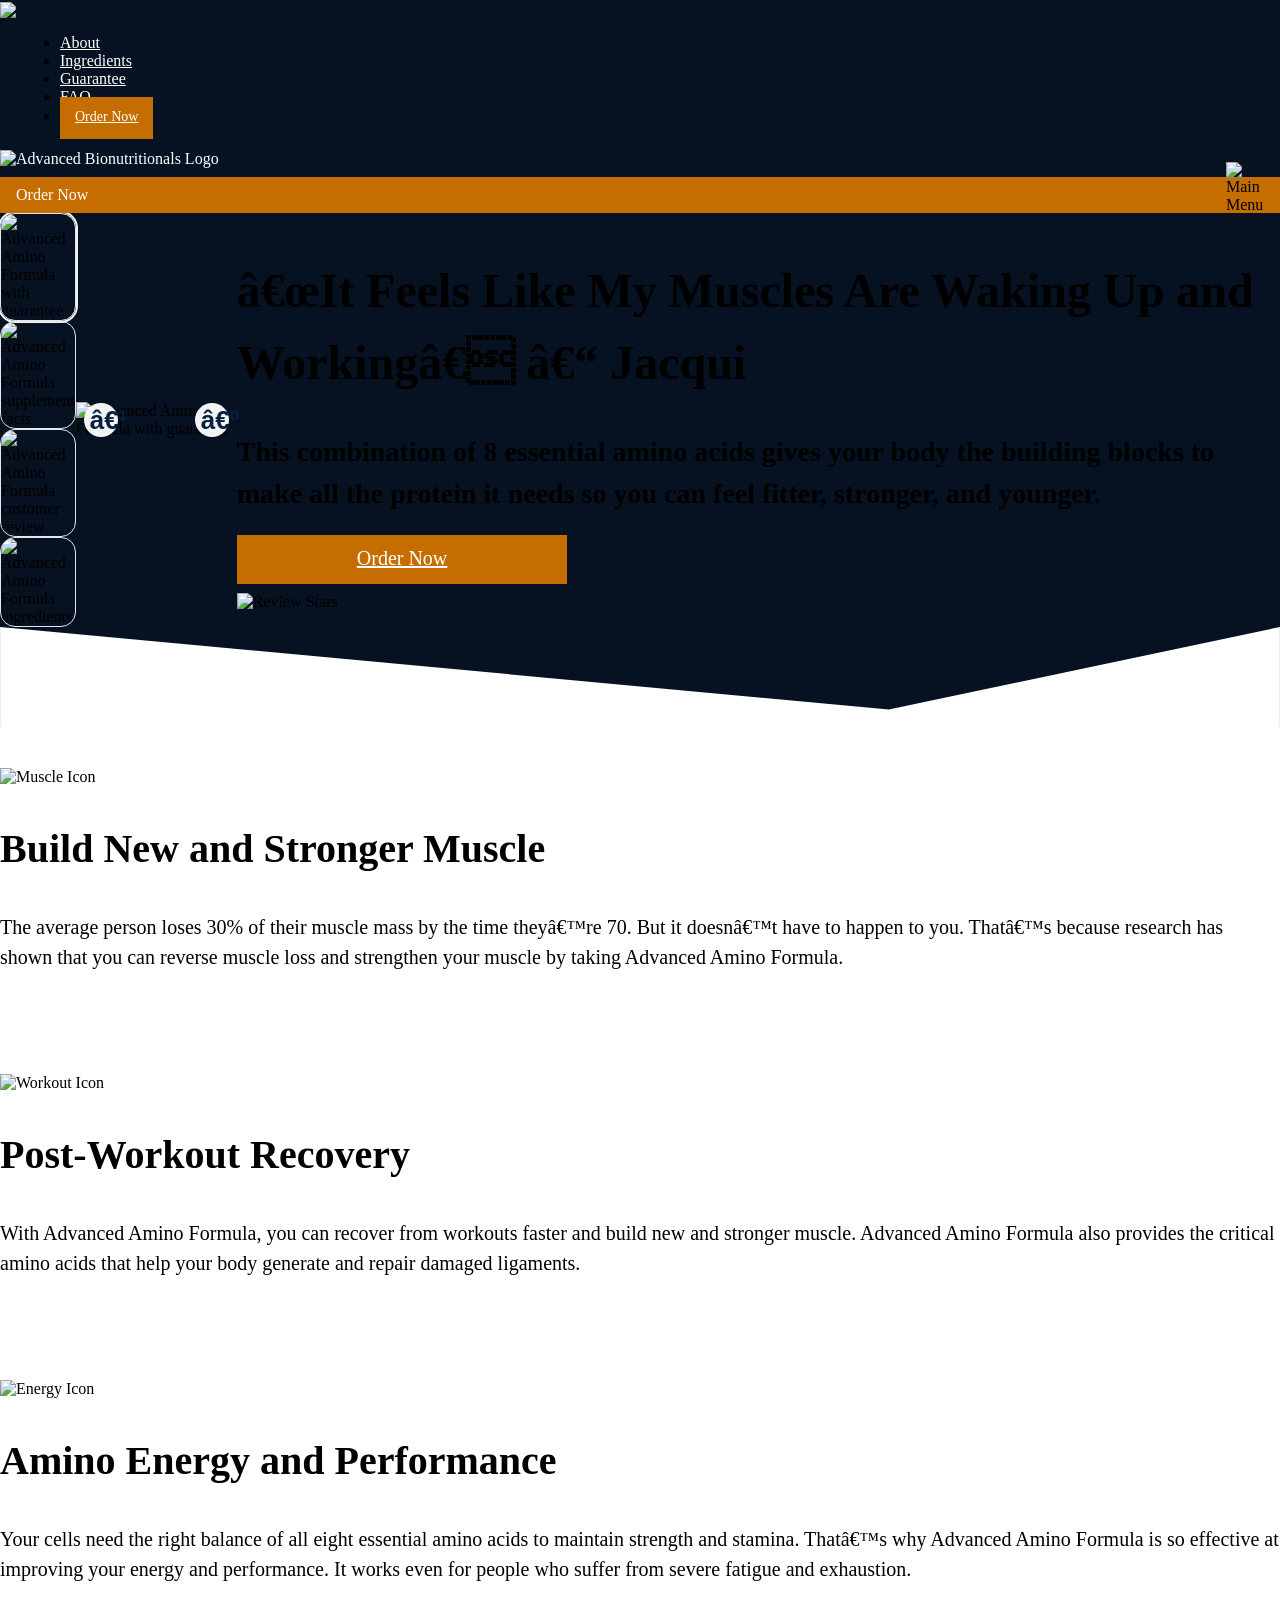
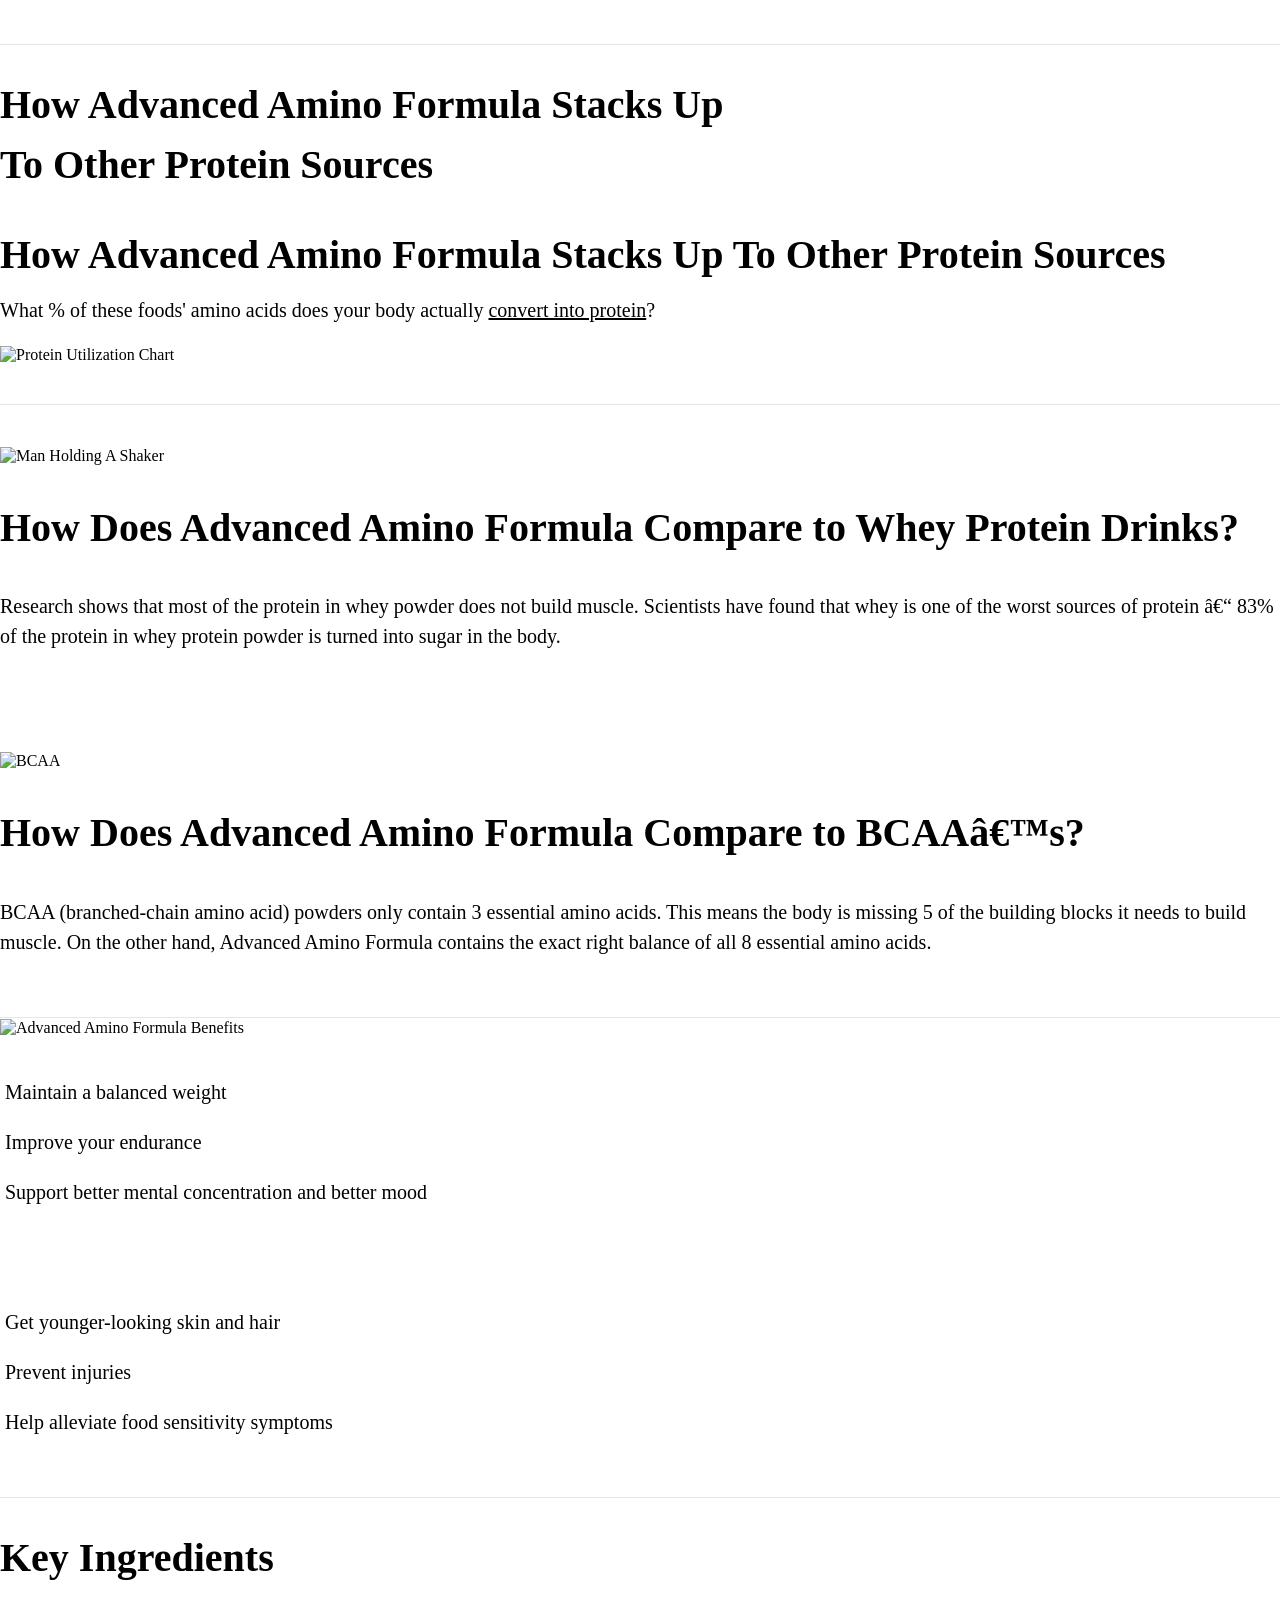
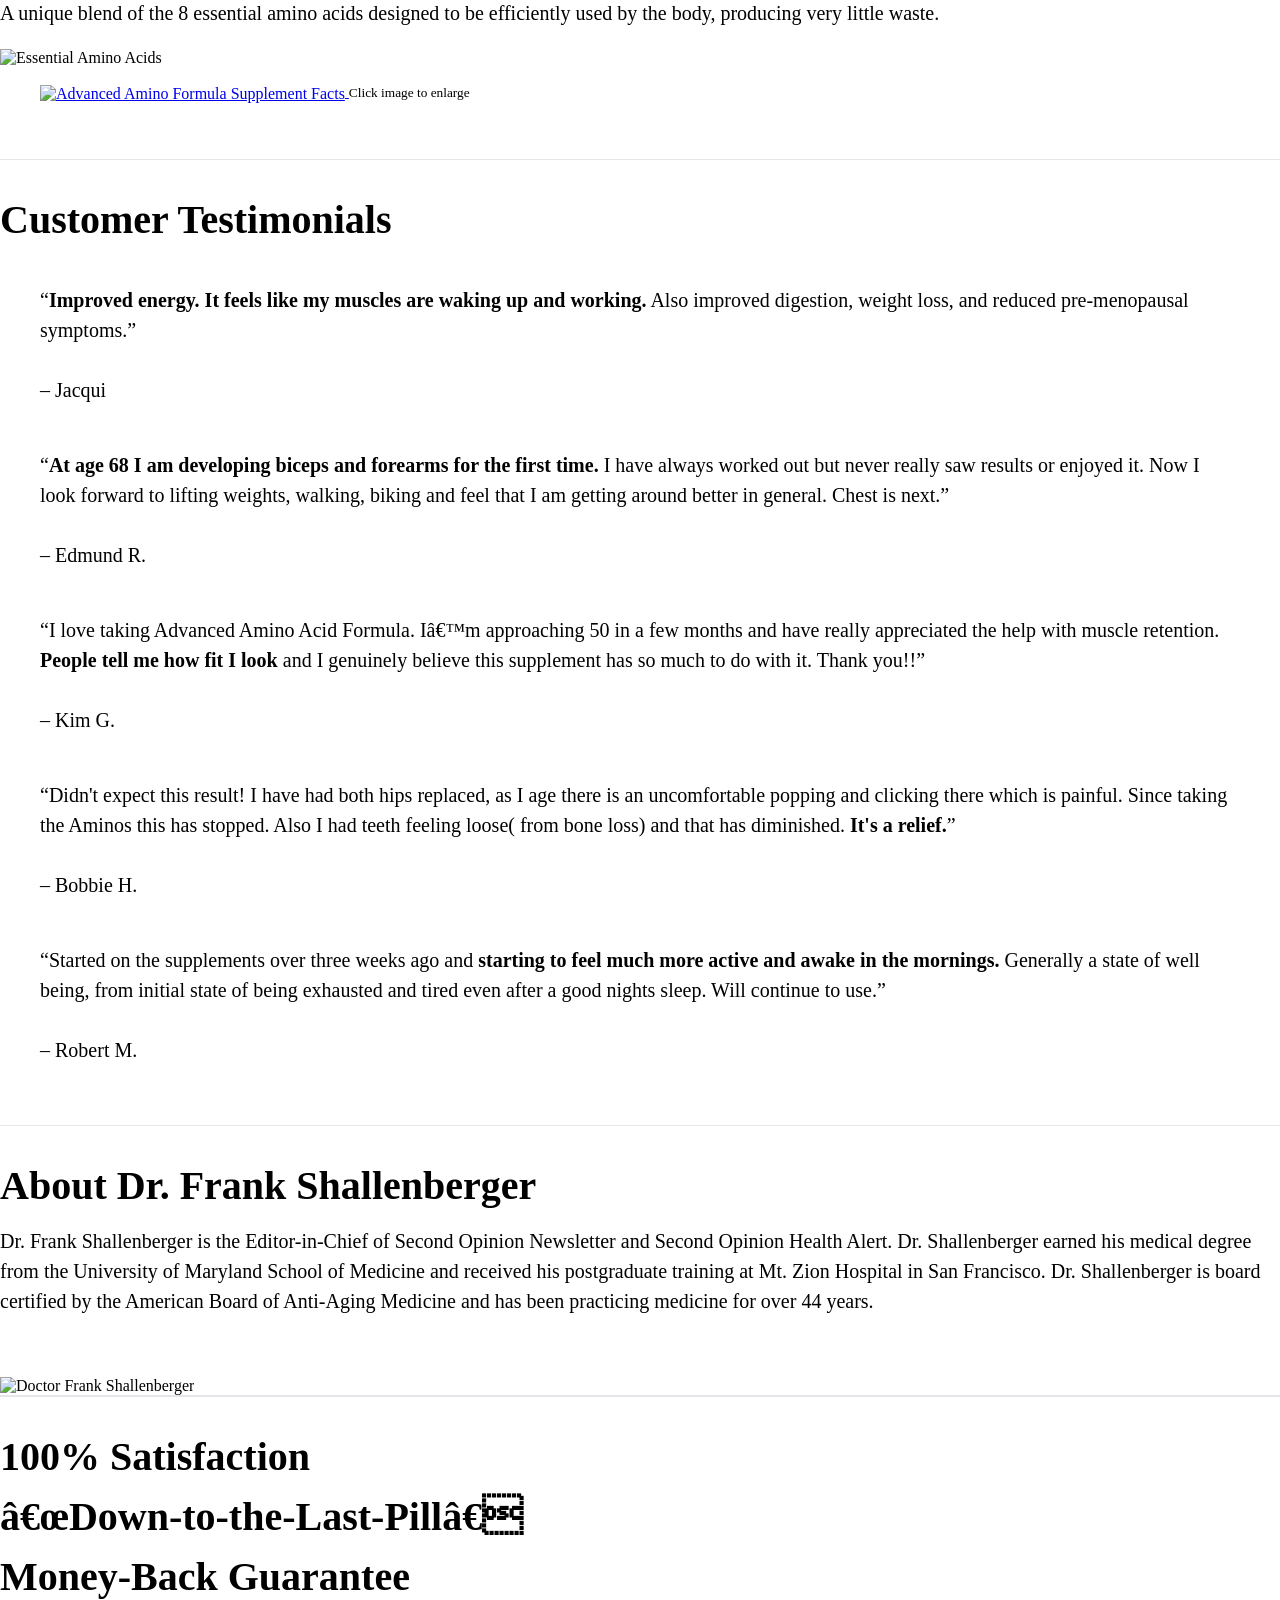
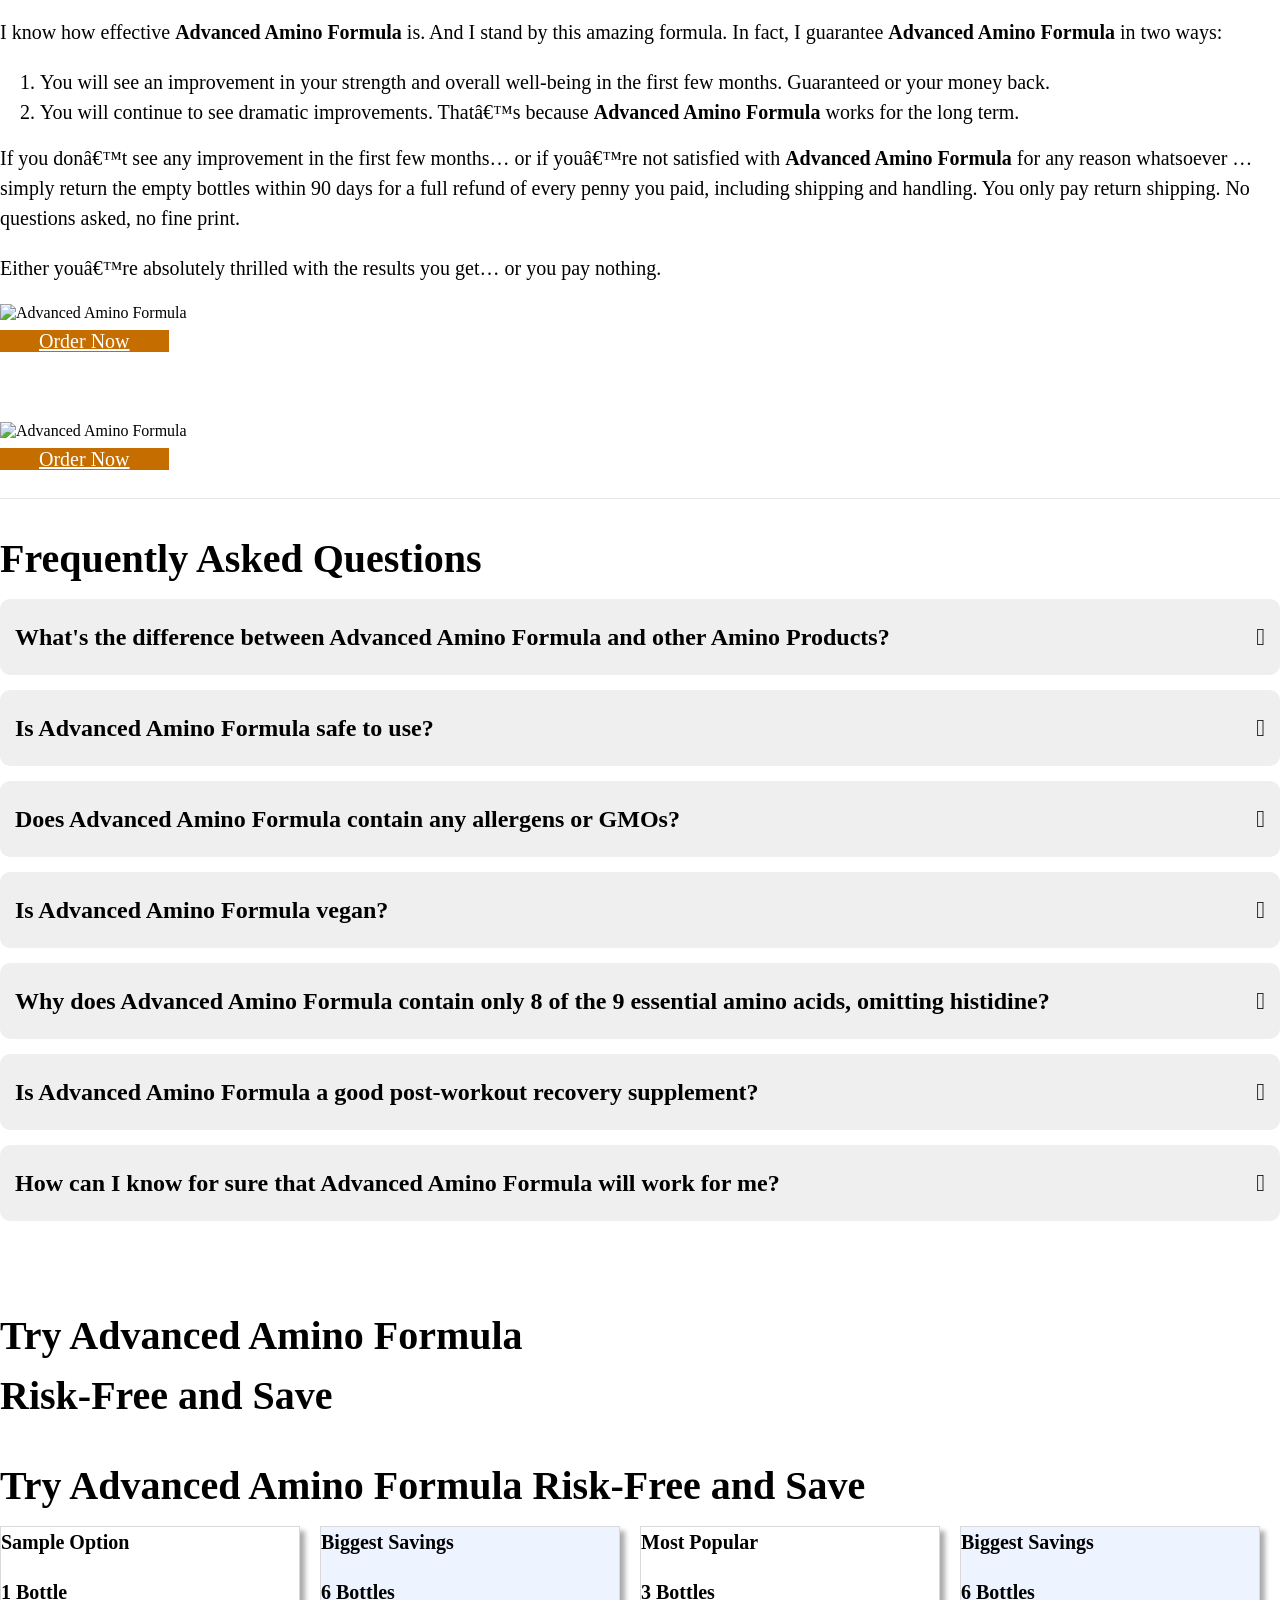
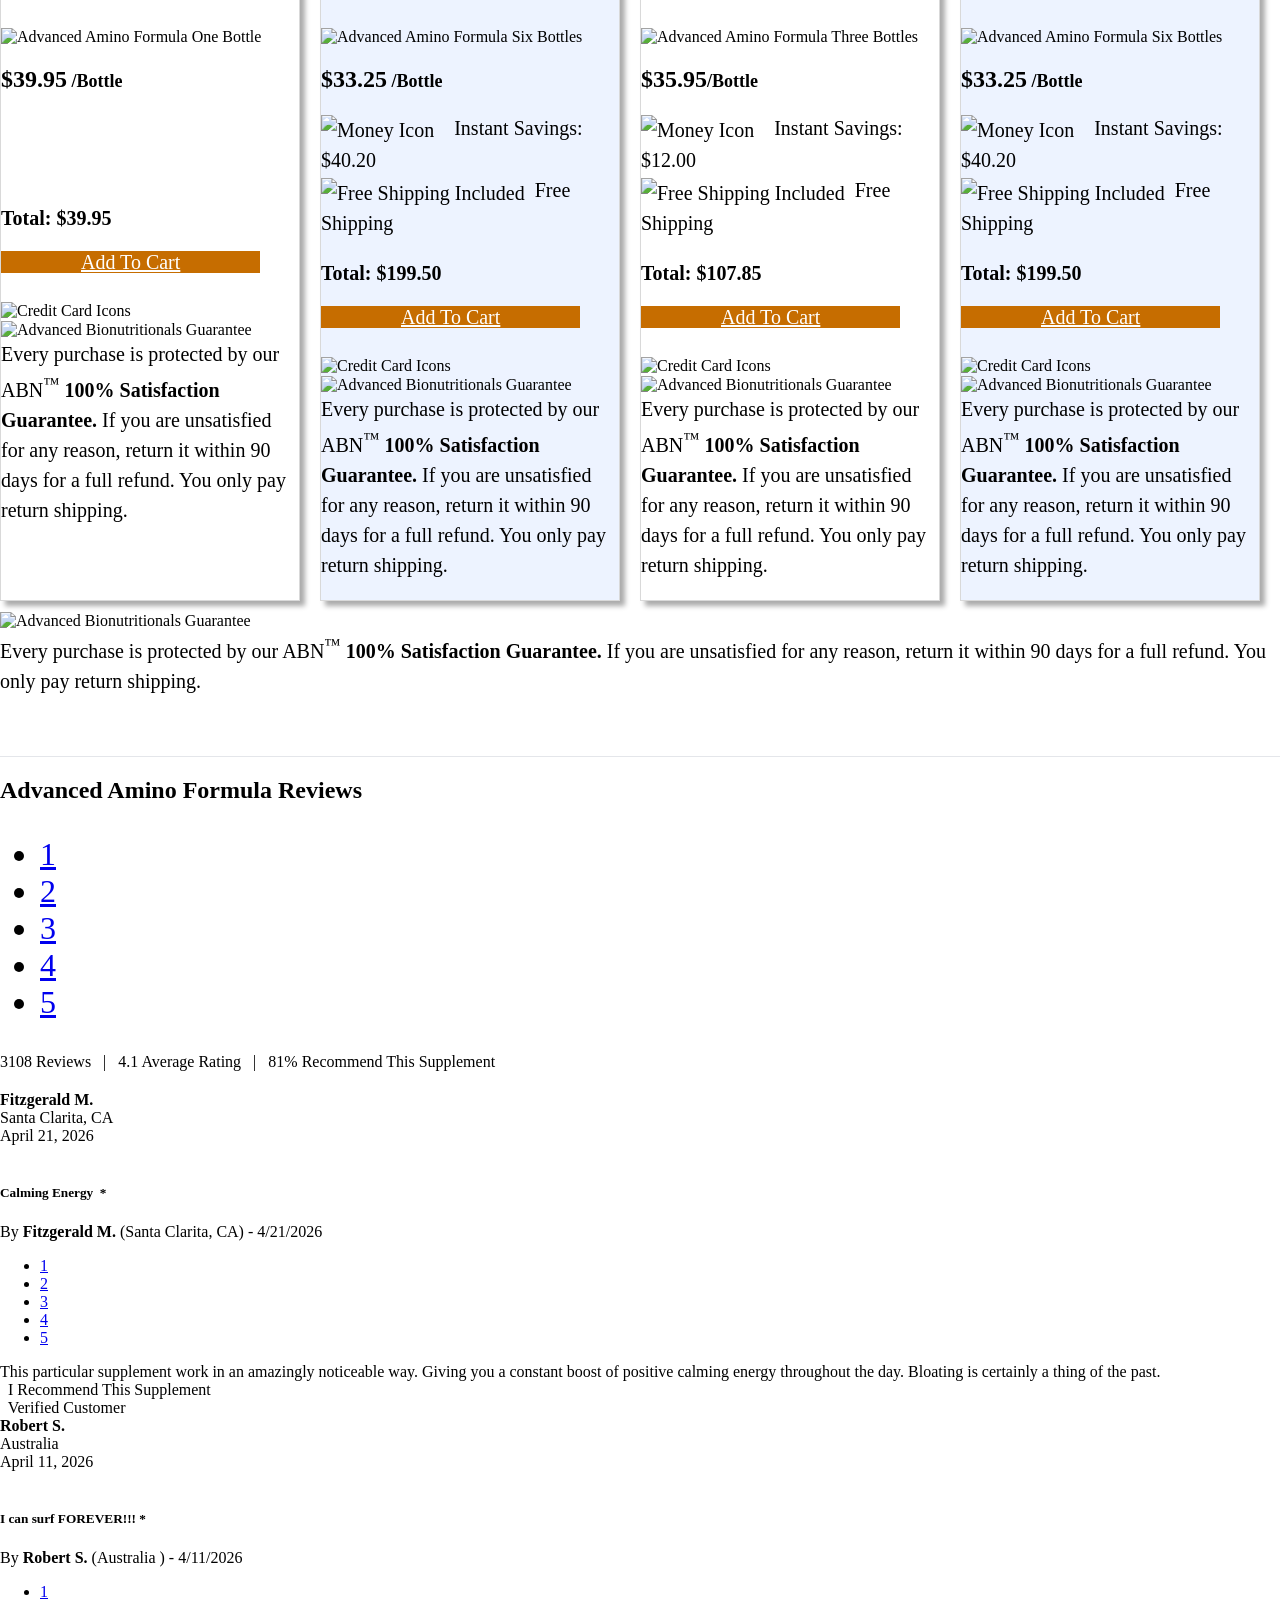
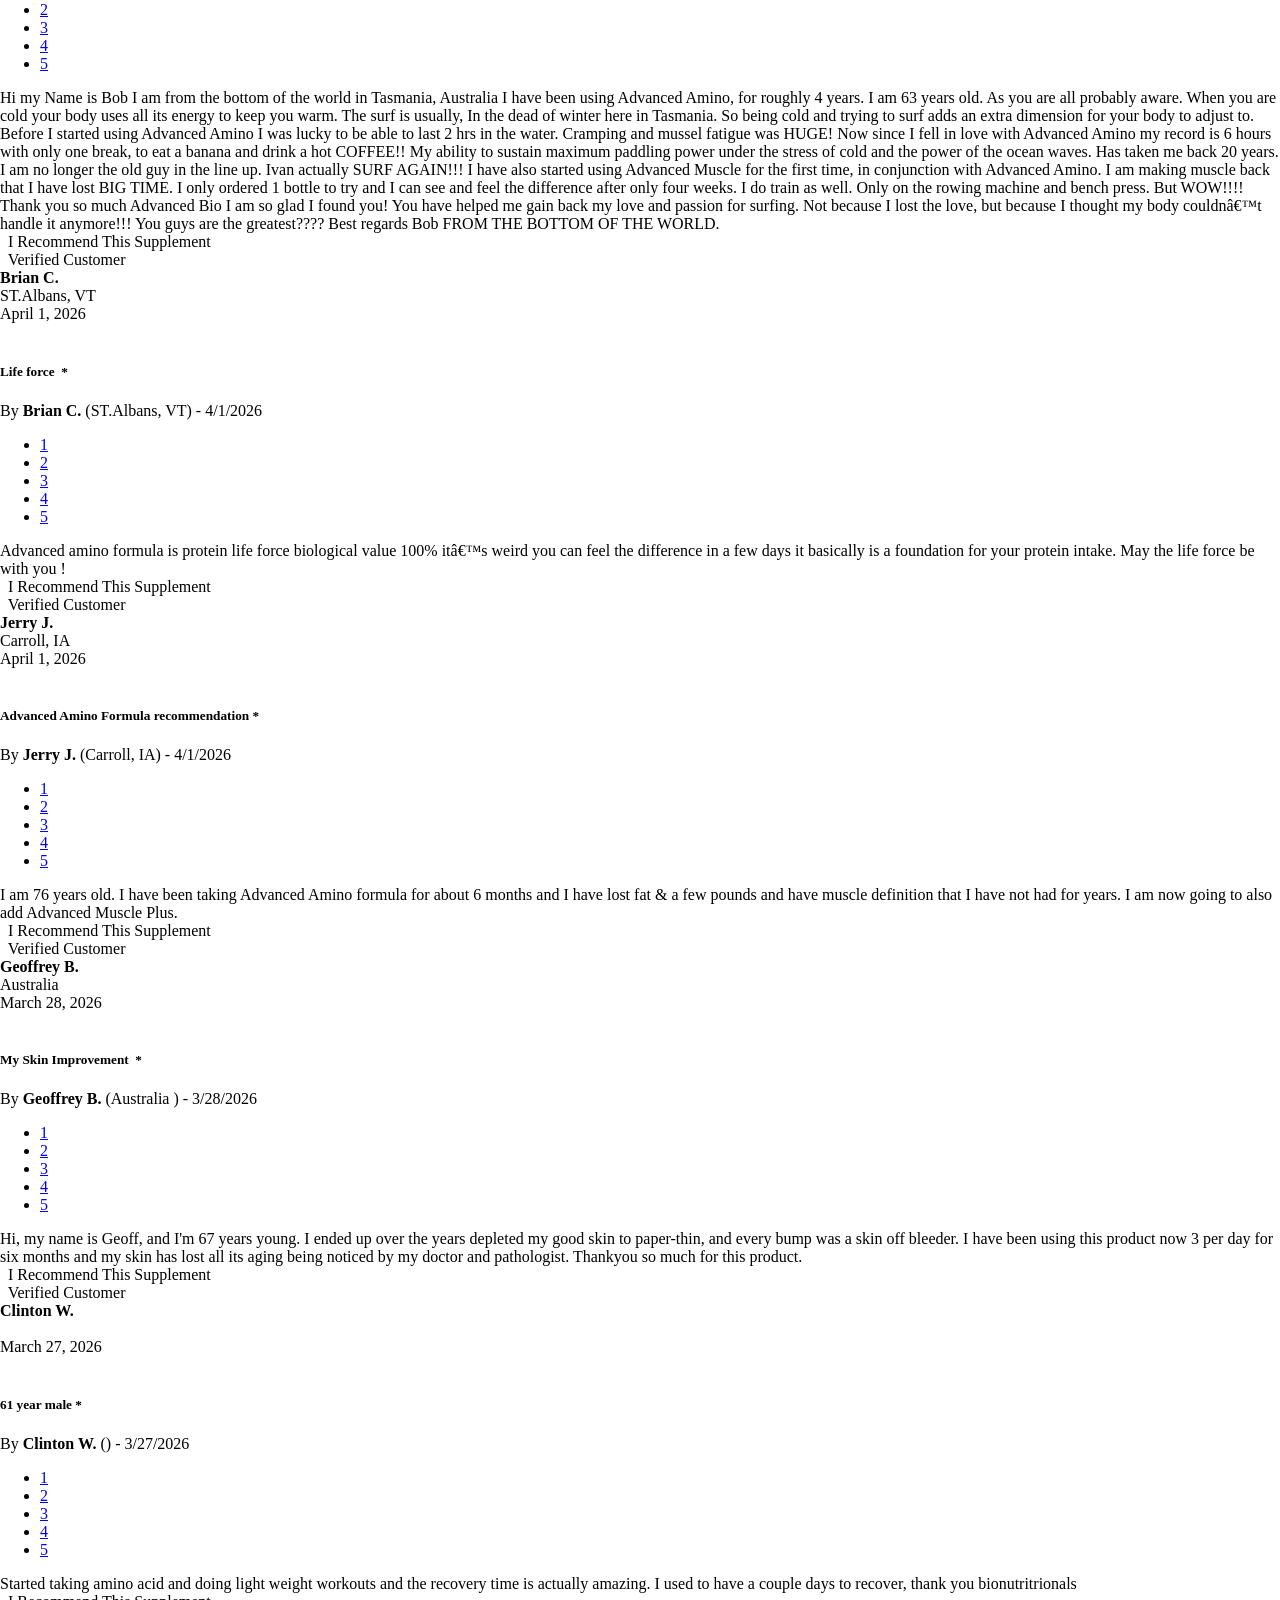
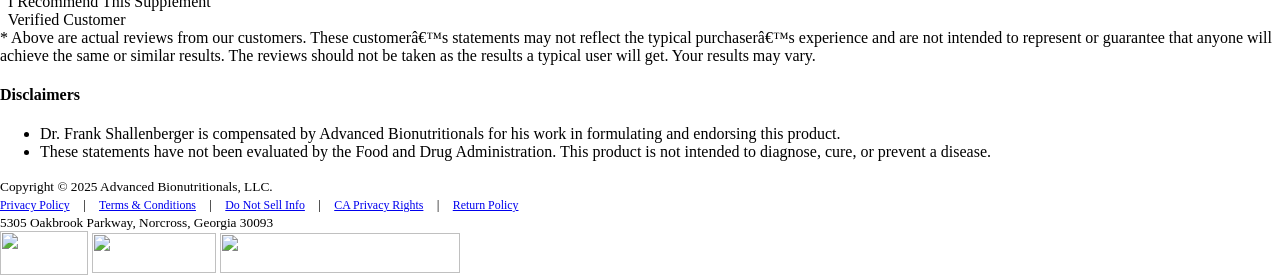
==== commit 9a514329: "perf: reduce blocking third-party head scripts and keep compose host port 8092" ====
--- a/index.html
+++ b/index.html
@@ -1,8 +1,7 @@
-
+﻿
 <!DOCTYPE html>
 <html lang="en">
-<head><link rel="manifest" href="/manifest.json" /><link rel="icon" type="image/png" sizes="32x32" href="/assets/favicon-32x32.png" /><link rel="icon" type="image/png" sizes="16x16" href="/assets/favicon-16x16.png" /><link rel="apple-touch-icon" sizes="180x180" href="/assets/apple-touch-icon.png" /><meta charset="utf-8" /><meta http-equiv="X-UA-Compatible" content="IE=edge" /><script type="text/javascript">window.NREUM||(NREUM={});NREUM.info = {"beacon":"bam.nr-data.net","errorBeacon":"bam.nr-data.net","licenseKey":"6a8eaf4803","applicationID":"3237268","transactionName":"NQZTZ0cHVxVQAkQLCwxMYUZXClAFHgVDUFBNAlVFVAhaA1VMUQ8NDAweXkAVWgpUTF0DFxFOXVxGFRYOVU9YFgk=","queueTime":0,"applicationTime":111,"agent":"","atts":""}</script><script type="text/javascript">(window.NREUM||(NREUM={})).init={ajax:{deny_list:["bam.nr-data.net"]},feature_flags:["soft_nav"]};(window.NREUM||(NREUM={})).loader_config={xpid:"UgECVVFQGwACV1ZQAQk=",licenseKey:"6a8eaf4803",applicationID:"3237268",browserID:"3237275"};;/*! For license information please see nr-loader-full-1.313.1.min.js.LICENSE.txt */
-(()=>{var e,t,r={384:(e,t,r)=>{"use strict";r.d(t,{NT:()=>a,Zm:()=>c,bQ:()=>u,dV:()=>d,pV:()=>l});var n=r(6154),i=r(1863),s=r(944),o=r(1910);const a={beacon:"bam.nr-data.net",errorBeacon:"bam.nr-data.net"};function c(){return n.gm.NREUM||(n.gm.NREUM={}),void 0===n.gm.newrelic&&(n.gm.newrelic=n.gm.NREUM),n.gm.NREUM}function d(){let e=c();return e.o||(e.o={ST:n.gm.setTimeout,SI:n.gm.setImmediate||n.gm.setInterval,CT:n.gm.clearTimeout,XHR:n.gm.XMLHttpRequest,REQ:n.gm.Request,EV:n.gm.Event,PR:n.gm.Promise,MO:n.gm.MutationObserver,FETCH:n.gm.fetch,WS:n.gm.WebSocket},(0,o.i)(...Object.values(e.o))),e}function u(e,t){let r=c();r.initializedAgents??={},t.initializedAt={ms:(0,i.t)(),date:new Date},r.initializedAgents[e]=t,2===Object.keys(r.initializedAgents).length&&(0,s.R)(69)}function l(){return function(){let e=c();const t=e.info||{};e.info={beacon:a.beacon,errorBeacon:a.errorBeacon,...t}}(),function(){let e=c();const t=e.init||{};e.init={...t}}(),d(),function(){let e=c();const t=e.loader_config||{};e.loader_config={...t}}(),c()}},782:(e,t,r)=>{"use strict";r.d(t,{T:()=>n});const n=r(860).K7.pageViewTiming},860:(e,t,r)=>{"use strict";r.d(t,{$J:()=>u,K7:()=>c,P3:()=>d,XX:()=>i,Yy:()=>a,df:()=>s,qY:()=>n,v4:()=>o});const n="events",i="jserrors",s="browser/blobs",o="rum",a="browser/logs",c={ajax:"ajax",genericEvents:"generic_events",jserrors:i,logging:"logging",metrics:"metrics",pageAction:"page_action",pageViewEvent:"page_view_event",pageViewTiming:"page_view_timing",sessionReplay:"session_replay",sessionTrace:"session_trace",softNav:"soft_navigations"},d={[c.pageViewEvent]:1,[c.pageViewTiming]:2,[c.metrics]:3,[c.jserrors]:4,[c.softNav]:5,[c.ajax]:6,[c.sessionTrace]:7,[c.sessionReplay]:8,[c.logging]:9,[c.genericEvents]:10},u={[c.pageViewEvent]:o,[c.pageViewTiming]:n,[c.ajax]:n,[c.softNav]:n,[c.metrics]:i,[c.jserrors]:i,[c.sessionTrace]:s,[c.sessionReplay]:s,[c.logging]:a,[c.genericEvents]:"ins"}},944:(e,t,r)=>{"use strict";r.d(t,{R:()=>i});var n=r(3241);function i(e,t){"function"==typeof console.debug&&(console.debug("New Relic Warning: https://github.com/newrelic/newrelic-browser-agent/blob/main/docs/warning-codes.md#".concat(e),t),(0,n.W)({drained:null,type:"data",name:"warn",feature:"warn",data:{code:e,secondary:t}}))}},993:(e,t,r)=>{"use strict";r.d(t,{A$:()=>s,ET:()=>o,TZ:()=>a,p_:()=>i});var n=r(860);const i={ERROR:"ERROR",WARN:"WARN",INFO:"INFO",DEBUG:"DEBUG",TRACE:"TRACE"},s={OFF:0,ERROR:1,WARN:2,INFO:3,DEBUG:4,TRACE:5},o="log",a=n.K7.logging},1687:(e,t,r)=>{"use strict";r.d(t,{Ak:()=>a,Ze:()=>d,x3:()=>c});var n=r(3241),i=r(3606),s=r(860),o=r(2646);function a(e,t){if(!e)return;const r={staged:!1,priority:s.P3[t]||0};e.runtime.drainRegistry.get(t)||e.runtime.drainRegistry.set(t,r)}function c(e,t){if(!e)return;const r=e.runtime.drainRegistry;r&&(r.get(t)&&r.delete(t),l(e,t,!1),r.size&&u(e))}function d(e,t="feature",r=!1){if(e){if(!e.runtime.drainRegistry.get(t)||r)return l(e,t);e.runtime.drainRegistry.get(t).staged=!0,u(e)}}function u(e){if(!e)return;const t=Array.from(e.runtime.drainRegistry);t.every(([e,t])=>t.staged)&&(t.sort((e,t)=>e[1].priority-t[1].priority),t.forEach(([t])=>{e.runtime.drainRegistry.delete(t),l(e,t)}))}function l(e,t,r=!0){if(!e)return;const s=e.ee,a=i.i.handlers;if(s&&!s.aborted&&s.backlog&&a){if((0,n.W)({type:"lifecycle",name:"drain",feature:t}),r){const e=s.backlog[t],r=a[t];if(r){for(let t=0;e&&t<e.length;++t)f(e[t],r);Object.entries(r).forEach(([e,t])=>{Object.values(t||{}).forEach(t=>{t[0]?.on&&t[0].context()instanceof o.y&&!t[0].listeners(e).includes(t[1])&&t[0].on(e,t[1])})})}}s.isolatedBacklog||delete a[t],s.backlog[t]=null,s.emit("drain-"+t,[])}}function f(e,t){var r=e[1];Object.values(t[r]||{}).forEach(t=>{var r=e[0];if(t[0]===r){var n=t[1],i=e[3],s=e[2];n.apply(i,s)}})}},1738:(e,t,r)=>{"use strict";r.d(t,{U:()=>f,Y:()=>l});var n=r(3241),i=r(9908),s=r(1863),o=r(944),a=r(3969),c=r(8362),d=r(860),u=r(4261);function l(e,t,r,s){const l=s||r;!l||l[e]&&l[e]!==c.d.prototype[e]||(l[e]=function(){(0,i.p)(a.xV,["API/"+e+"/called"],void 0,d.K7.metrics,r.ee),(0,n.W)({drained:!!r.runtime?.activatedFeatures,type:"data",name:"api",feature:u.Pl+e,data:{}});try{return t.apply(this,arguments)}catch(e){(0,o.R)(23,e)}})}function f(e,t,r,n,o){const a=e.info;null===r?delete a.jsAttributes[t]:a.jsAttributes[t]=r,(o||null===r)&&(0,i.p)(u.Pl+n,[(0,s.t)(),t,r],void 0,"session",e.ee)}},1741:(e,t,r)=>{"use strict";r.d(t,{W:()=>s});var n=r(944),i=r(4261);class s{#e(e,...t){if(this[e]!==s.prototype[e])return this[e](...t);(0,n.R)(35,e)}addPageAction(e,t){return this.#e(i.hG,e,t)}register(e){return this.#e(i.eY,e)}recordCustomEvent(e,t){return this.#e(i.fF,e,t)}setPageViewName(e,t){return this.#e(i.Fw,e,t)}setCustomAttribute(e,t,r){return this.#e(i.cD,e,t,r)}noticeError(e,t){return this.#e(i.o5,e,t)}setUserId(e,t=!1){return this.#e(i.Dl,e,t)}setApplicationVersion(e){return this.#e(i.nb,e)}setErrorHandler(e){return this.#e(i.bt,e)}addRelease(e,t){return this.#e(i.k6,e,t)}log(e,t){return this.#e(i.$9,e,t)}start(){return this.#e(i.d3)}finished(e){return this.#e(i.BL,e)}recordReplay(){return this.#e(i.CH)}pauseReplay(){return this.#e(i.Tb)}addToTrace(e){return this.#e(i.U2,e)}setCurrentRouteName(e){return this.#e(i.PA,e)}interaction(e){return this.#e(i.dT,e)}wrapLogger(e,t,r){return this.#e(i.Wb,e,t,r)}measure(e,t){return this.#e(i.V1,e,t)}consent(e){return this.#e(i.Pv,e)}}},1863:(e,t,r)=>{"use strict";function n(){return Math.floor(performance.now())}r.d(t,{t:()=>n})},1910:(e,t,r)=>{"use strict";r.d(t,{i:()=>s});var n=r(944);const i=new Map;function s(...e){return e.every(e=>{if(i.has(e))return i.get(e);const t="function"==typeof e?e.toString():"",r=t.includes("[native code]"),s=t.includes("nrWrapper");return r||s||(0,n.R)(64,e?.name||t),i.set(e,r),r})}},2555:(e,t,r)=>{"use strict";r.d(t,{D:()=>a,f:()=>o});var n=r(384),i=r(8122);const s={beacon:n.NT.beacon,errorBeacon:n.NT.errorBeacon,licenseKey:void 0,applicationID:void 0,sa:void 0,queueTime:void 0,applicationTime:void 0,ttGuid:void 0,user:void 0,account:void 0,product:void 0,extra:void 0,jsAttributes:{},userAttributes:void 0,atts:void 0,transactionName:void 0,tNamePlain:void 0};function o(e){try{return!!e.licenseKey&&!!e.errorBeacon&&!!e.applicationID}catch(e){return!1}}const a=e=>(0,i.a)(e,s)},2614:(e,t,r)=>{"use strict";r.d(t,{BB:()=>o,H3:()=>n,g:()=>d,iL:()=>c,tS:()=>a,uh:()=>i,wk:()=>s});const n="NRBA",i="SESSION",s=144e5,o=18e5,a={STARTED:"session-started",PAUSE:"session-pause",RESET:"session-reset",RESUME:"session-resume",UPDATE:"session-update"},c={SAME_TAB:"same-tab",CROSS_TAB:"cross-tab"},d={OFF:0,FULL:1,ERROR:2}},2646:(e,t,r)=>{"use strict";r.d(t,{y:()=>n});class n{constructor(e){this.contextId=e}}},2843:(e,t,r)=>{"use strict";r.d(t,{G:()=>s,u:()=>i});var n=r(3878);function i(e,t=!1,r,i){(0,n.DD)("visibilitychange",function(){if(t)return void("hidden"===document.visibilityState&&e());e(document.visibilityState)},r,i)}function s(e,t,r){(0,n.sp)("pagehide",e,t,r)}},3241:(e,t,r)=>{"use strict";r.d(t,{W:()=>s});var n=r(6154);const i="newrelic";function s(e={}){try{n.gm.dispatchEvent(new CustomEvent(i,{detail:e}))}catch(e){}}},3304:(e,t,r)=>{"use strict";r.d(t,{A:()=>s});var n=r(7836);const i=()=>{const e=new WeakSet;return(t,r)=>{if("object"==typeof r&&null!==r){if(e.has(r))return;e.add(r)}return r}};function s(e){try{return JSON.stringify(e,i())??""}catch(e){try{n.ee.emit("internal-error",[e])}catch(e){}return""}}},3333:(e,t,r)=>{"use strict";r.d(t,{$v:()=>u,TZ:()=>n,Xh:()=>c,Zp:()=>i,kd:()=>d,mq:()=>a,nf:()=>o,qN:()=>s});const n=r(860).K7.genericEvents,i=["auxclick","click","copy","keydown","paste","scrollend"],s=["focus","blur"],o=4,a=1e3,c=2e3,d=["PageAction","UserAction","BrowserPerformance"],u={RESOURCES:"experimental.resources",REGISTER:"register"}},3434:(e,t,r)=>{"use strict";r.d(t,{Jt:()=>o,YM:()=>u});var n=r(7836),i=r(5607),s=r(5732);const o="nr@original:".concat(i.W),a=50;var c=Object.prototype.hasOwnProperty,d=!1;function u(e,t,r){return e||(e=n.ee),i.inPlace=function(e,t,r,n,s,o){r||(r="");const a="-"===r.charAt(0);for(let c=0;c<t.length;c++){const d=t[c],u=e[d];f(u)||(e[d]=i(u,a?d+r:r,n,d,s,o))}},i.flag=o,i;function i(t,n,i,d,h,p){return f(t)?t:(n||(n=""),nrWrapper[o]=t,function(e,t,r){if(Object.defineProperty&&Object.keys)try{return Object.keys(e).forEach(function(r){Object.defineProperty(t,r,{get:function(){return e[r]},set:function(t){return e[r]=t,t}})}),t}catch(e){l([e],r)}for(var n in e)c.call(e,n)&&(t[n]=e[n])}(t,nrWrapper,e),nrWrapper);function nrWrapper(){var o,c,f,g;let m,v;try{c=this,o=[...arguments],v=p?(0,s.$5)(r):[void 0],f="function"==typeof i?i(o,c):i||{}}catch(t){l([t,"",[o,c,d],f],e)}u(n+"start",[o,c,d,v],f,h);const y=performance.now();let b;try{return g=t.apply(c,o),b=performance.now(),g}catch(e){throw b=performance.now(),u(n+"err",[o,c,e,v],f,h),m=e,m}finally{const e=b-y,t={start:y,end:b,duration:e,isLongTask:e>=a,methodName:d,thrownError:m};t.isLongTask&&u("long-task",[t,c,v],f,h),u(n+"end",[o,c,g,v],f,h)}}}function u(r,n,i,s){if(!d||t){var o=d;d=!0;try{e.emit(r,n,i,t,s)}catch(t){l([t,r,n,i],e)}d=o}}}function l(e,t){t||(t=n.ee);try{t.emit("internal-error",e)}catch(e){}}function f(e){return!(e&&"function"==typeof e&&e.apply&&!e[o])}},3606:(e,t,r)=>{"use strict";r.d(t,{i:()=>s});var n=r(9908);s.on=o;var i=s.handlers={};function s(e,t,r,s){o(s||n.d,i,e,t,r)}function o(e,t,r,i,s){s||(s="feature"),e||(e=n.d);var o=t[s]=t[s]||{};(o[r]=o[r]||[]).push([e,i])}},3738:(e,t,r)=>{"use strict";r.d(t,{He:()=>i,Kp:()=>a,Lc:()=>d,Rz:()=>u,TZ:()=>n,bD:()=>s,d3:()=>o,jx:()=>l,sl:()=>f,uP:()=>c});const n=r(860).K7.sessionTrace,i="bstResource",s="resource",o="-start",a="-end",c="fn"+o,d="fn"+a,u="pushState",l=1e3,f=3e4},3785:(e,t,r)=>{"use strict";r.d(t,{R:()=>c,b:()=>d});var n=r(9908),i=r(1863),s=r(860),o=r(3969),a=r(993);function c(e,t,r={},c=a.p_.INFO,d=!0,u,l=(0,i.t)()){(0,n.p)(o.xV,["API/logging/".concat(c.toLowerCase(),"/called")],void 0,s.K7.metrics,e),(0,n.p)(a.ET,[l,t,r,c,d,u],void 0,s.K7.logging,e)}function d(e){return"string"==typeof e&&Object.values(a.p_).some(t=>t===e.toUpperCase().trim())}},3878:(e,t,r)=>{"use strict";function n(e,t){return{capture:e,passive:!1,signal:t}}function i(e,t,r=!1,i){window.addEventListener(e,t,n(r,i))}function s(e,t,r=!1,i){document.addEventListener(e,t,n(r,i))}r.d(t,{DD:()=>s,jT:()=>n,sp:()=>i})},3969:(e,t,r)=>{"use strict";r.d(t,{TZ:()=>n,XG:()=>a,rs:()=>i,xV:()=>o,z_:()=>s});const n=r(860).K7.metrics,i="sm",s="cm",o="storeSupportabilityMetrics",a="storeEventMetrics"},4234:(e,t,r)=>{"use strict";r.d(t,{W:()=>i});var n=r(1687);class i{constructor(e,t){this.agentRef=e,this.ee=e?.ee,this.featureName=t,this.blocked=!1}deregisterDrain(){(0,n.x3)(this.agentRef,this.featureName)}}},4261:(e,t,r)=>{"use strict";r.d(t,{$9:()=>d,BL:()=>a,CH:()=>h,Dl:()=>R,Fw:()=>b,PA:()=>m,Pl:()=>n,Pv:()=>x,Tb:()=>l,U2:()=>s,V1:()=>T,Wb:()=>w,bt:()=>y,cD:()=>v,d3:()=>E,dT:()=>c,eY:()=>p,fF:()=>f,hG:()=>i,k6:()=>o,nb:()=>g,o5:()=>u});const n="api-",i="addPageAction",s="addToTrace",o="addRelease",a="finished",c="interaction",d="log",u="noticeError",l="pauseReplay",f="recordCustomEvent",h="recordReplay",p="register",g="setApplicationVersion",m="setCurrentRouteName",v="setCustomAttribute",y="setErrorHandler",b="setPageViewName",R="setUserId",E="start",w="wrapLogger",T="measure",x="consent"},5205:(e,t,r)=>{"use strict";r.d(t,{j:()=>A});var n=r(384),i=r(1741);var s=r(2555),o=r(3333);const a=e=>{if(!e||"string"!=typeof e)return!1;try{document.createDocumentFragment().querySelector(e)}catch{return!1}return!0};var c=r(2614),d=r(944),u=r(8122);const l="[data-nr-mask]",f=e=>(0,u.a)(e,(()=>{const e={feature_flags:[],experimental:{register:!1,resources:!1},mask_selector:"*",block_selector:"[data-nr-block]",mask_input_options:{color:!1,date:!1,"datetime-local":!1,email:!1,month:!1,number:!1,range:!1,search:!1,tel:!1,text:!1,time:!1,url:!1,week:!1,textarea:!1,select:!1,password:!0}};return{ajax:{deny_list:void 0,block_internal:!0,enabled:!0,autoStart:!0},api:{register:{get enabled(){return e.feature_flags.includes(o.$v.REGISTER)||e.experimental.register},set enabled(t){e.experimental.register=t},duplicate_data_to_container:!1}},browser_consent_mode:{enabled:!1},distributed_tracing:{enabled:void 0,exclude_newrelic_header:void 0,cors_use_newrelic_header:void 0,cors_use_tracecontext_headers:void 0,allowed_origins:void 0},get feature_flags(){return e.feature_flags},set feature_flags(t){e.feature_flags=t},generic_events:{enabled:!0,autoStart:!0},harvest:{interval:30},jserrors:{enabled:!0,autoStart:!0},logging:{enabled:!0,autoStart:!0},metrics:{enabled:!0,autoStart:!0},obfuscate:void 0,page_action:{enabled:!0},page_view_event:{enabled:!0,autoStart:!0},page_view_timing:{enabled:!0,autoStart:!0},performance:{capture_marks:!1,capture_measures:!1,capture_detail:!0,resources:{get enabled(){return e.feature_flags.includes(o.$v.RESOURCES)||e.experimental.resources},set enabled(t){e.experimental.resources=t},asset_types:[],first_party_domains:[],ignore_newrelic:!0}},privacy:{cookies_enabled:!0},proxy:{assets:void 0,beacon:void 0},session:{expiresMs:c.wk,inactiveMs:c.BB},session_replay:{autoStart:!0,enabled:!1,preload:!1,sampling_rate:10,error_sampling_rate:100,collect_fonts:!1,inline_images:!1,fix_stylesheets:!0,mask_all_inputs:!0,get mask_text_selector(){return e.mask_selector},set mask_text_selector(t){a(t)?e.mask_selector="".concat(t,",").concat(l):""===t||null===t?e.mask_selector=l:(0,d.R)(5,t)},get block_class(){return"nr-block"},get ignore_class(){return"nr-ignore"},get mask_text_class(){return"nr-mask"},get block_selector(){return e.block_selector},set block_selector(t){a(t)?e.block_selector+=",".concat(t):""!==t&&(0,d.R)(6,t)},get mask_input_options(){return e.mask_input_options},set mask_input_options(t){t&&"object"==typeof t?e.mask_input_options={...t,password:!0}:(0,d.R)(7,t)}},session_trace:{enabled:!0,autoStart:!0},soft_navigations:{enabled:!0,autoStart:!0},ssl:void 0,user_actions:{enabled:!0,elementAttributes:["id","className","tagName","type"]}}})());var h=r(6154),p=r(9324);let g=0;const m={buildEnv:p.F3,distMethod:p.Xs,version:p.xv,originTime:h.WN},v={consented:!1},y={activatedFeatures:void 0,appMetadata:{},configured:!1,get consented(){return this.session?.state?.consent||v.consented},set consented(e){v.consented=e},customTransaction:void 0,denyList:[],disabled:!1,drainRegistry:new Map,harvester:void 0,isolatedBacklog:!1,isRecording:!1,loaderType:void 0,maxBytes:3e4,obfuscator:void 0,onerror:void 0,ptid:void 0,releaseIds:{},session:void 0,timeKeeper:void 0,registeredEntities:[],jsAttributesMetadata:{bytes:0},get harvestCount(){return++g}},b=e=>{const t=(0,u.a)(e,y),r=Object.keys(m).reduce((e,t)=>(e[t]={value:m[t],writable:!1,configurable:!0,enumerable:!0},e),{});return Object.defineProperties(t,r)},R=e=>{const t=e.startsWith("http");e+="/",r.p=t?e:"https://"+e};var E=r(7836),w=r(3241);const T={accountID:void 0,trustKey:void 0,agentID:void 0,licenseKey:void 0,applicationID:void 0,xpid:void 0},x=e=>(0,u.a)(e,T);function A(e,t={},r,o){let{init:a,info:c,loader_config:d,runtime:u={},exposed:l=!0}=t;if(!c){const e=(0,n.pV)();a=e.init,c=e.info,d=e.loader_config}e.init=f(a||{}),e.loader_config=x(d||{}),c.jsAttributes??={},h.bv&&(c.jsAttributes.isWorker=!0),e.info=(0,s.D)(c);const p=e.init;e.runtime??=b(u),p.proxy.assets&&R(p.proxy.assets),e.runtime.configured||(Object.defineProperty(e,"beacons",{get:()=>[e.info.beacon,e.info.errorBeacon,e.init.proxy.assets,e.init.proxy.beacon].filter(Boolean)}),Object.defineProperty(e.runtime,"denyList",{get:()=>[...e.init.ajax.deny_list||[],...e.init.ajax.block_internal?e.beacons:[]]}),e.runtime.ptid=e.agentIdentifier,function(e){const t=(0,n.pV)();Object.getOwnPropertyNames(i.W.prototype).forEach(r=>{const n=i.W.prototype[r];if("function"!=typeof n||"constructor"===n)return;let s=t[r];e[r]&&!1!==e.exposed&&"micro-agent"!==e.runtime?.loaderType&&(t[r]=(...t)=>{const n=e[r](...t);return s?s(...t):n})})}(e),e.runtime.loaderType=r,e.ee=E.ee.get(e.agentIdentifier),e.exposed=l,(0,w.W)({drained:!!e.runtime.activatedFeatures,type:"lifecycle",name:"initialize",feature:void 0,data:e.config}),e.runtime.configured=!0)}},5270:(e,t,r)=>{"use strict";r.d(t,{Aw:()=>o,SR:()=>s,rF:()=>a});var n=r(384),i=r(7767);function s(e){return!!(0,n.dV)().o.MO&&(0,i.V)(e)&&!0===e?.session_trace.enabled}function o(e){return!0===e?.session_replay.preload&&s(e)}function a(e,t){try{if("string"==typeof t?.type){if("password"===t.type.toLowerCase())return"*".repeat(e?.length||0);if(void 0!==t?.dataset?.nrUnmask||t?.classList?.contains("nr-unmask"))return e}}catch(e){}return"string"==typeof e?e.replace(/[\S]/g,"*"):"*".repeat(e?.length||0)}},5289:(e,t,r)=>{"use strict";r.d(t,{GG:()=>o,Qr:()=>c,sB:()=>a});var n=r(3878),i=r(6389);function s(){return"undefined"==typeof document||"complete"===document.readyState}function o(e,t){if(s())return e();const r=(0,i.J)(e),o=setInterval(()=>{s()&&(clearInterval(o),r())},500);(0,n.sp)("load",r,t)}function a(e){if(s())return e();(0,n.DD)("DOMContentLoaded",e)}function c(e){if(s())return e();(0,n.sp)("popstate",e)}},5607:(e,t,r)=>{"use strict";r.d(t,{W:()=>n});const n=(0,r(9566).bz)()},5732:(e,t,r)=>{"use strict";r.d(t,{$5:()=>d,B5:()=>c,Ux:()=>o,YA:()=>a,fQ:()=>i,yx:()=>s});var n=r(7508);const i={MFE:"MFE",BA:"BA"};function s(e,t){if(!e||!t?.init.api.register.enabled)return[];const r=t.runtime.registeredEntities;return r?.filter(t=>t.metadata.timings?.asset?.endsWith(e)).map(e=>e.metadata.target)||[]}function o(e,t){if(!u(t))return{};const r=t.agentRef.runtime.appMetadata.agents[0].entityGuid;return e?e.attributes:{"entity.guid":r,appId:t.agentRef.info.applicationID}}function a(e,t){return c(e,t)?{"child.id":e.id,"child.type":e.type,...o(void 0,t)}:{}}function c(e,t){return!!e&&!!u(t)&&t.agentRef.init.api.register.duplicate_data_to_container}function d(e){if(!e?.init.api.register.enabled)return[void 0];const t=[];try{var r=(0,n.AZ)((0,n.QL)());let i=r.length-1;for(;r[i];)t.push(...s(r[i--],e))}catch(e){}return t.length||t.push(void 0),t}function u(e){return 2===e?.harvestEndpointVersion}},6154:(e,t,r)=>{"use strict";r.d(t,{OF:()=>d,RI:()=>i,WN:()=>f,bv:()=>s,gm:()=>o,lR:()=>l,m:()=>c,mw:()=>a,sb:()=>u,zk:()=>h});var n=r(1863);const i="undefined"!=typeof window&&!!window.document,s="undefined"!=typeof WorkerGlobalScope&&("undefined"!=typeof self&&self instanceof WorkerGlobalScope&&self.navigator instanceof WorkerNavigator||"undefined"!=typeof globalThis&&globalThis instanceof WorkerGlobalScope&&globalThis.navigator instanceof WorkerNavigator),o=i?window:"undefined"!=typeof WorkerGlobalScope&&("undefined"!=typeof self&&self instanceof WorkerGlobalScope&&self||"undefined"!=typeof globalThis&&globalThis instanceof WorkerGlobalScope&&globalThis),a=Boolean("hidden"===o?.document?.visibilityState),c=""+o?.location,d=/iPad|iPhone|iPod/.test(o.navigator?.userAgent),u=d&&"undefined"==typeof SharedWorker,l=(()=>{const e=o.navigator?.userAgent?.match(/Firefox[/\s](\d+\.\d+)/);return Array.isArray(e)&&e.length>=2?+e[1]:0})(),f=Date.now()-(0,n.t)(),h=()=>{const e=o?.performance?.getEntriesByType?.("navigation")?.[0];if(e&&e.responseStart>0&&e.responseStart<o.performance.now())return e}},6344:(e,t,r)=>{"use strict";r.d(t,{BB:()=>u,Qb:()=>l,TZ:()=>i,Ug:()=>o,Vh:()=>s,_s:()=>a,bc:()=>d,yP:()=>c});var n=r(2614);const i=r(860).K7.sessionReplay,s="errorDuringReplay",o=.12,a={DomContentLoaded:0,Load:1,FullSnapshot:2,IncrementalSnapshot:3,Meta:4,Custom:5},c={[n.g.ERROR]:15e3,[n.g.FULL]:3e5,[n.g.OFF]:0},d={RESET:{message:"Session was reset",sm:"Reset"},IMPORT:{message:"Recorder failed to import",sm:"Import"},TOO_MANY:{message:"429: Too Many Requests",sm:"Too-Many"},TOO_BIG:{message:"Payload was too large",sm:"Too-Big"},CROSS_TAB:{message:"Session Entity was set to OFF on another tab",sm:"Cross-Tab"},ENTITLEMENTS:{message:"Session Replay is not allowed and will not be started",sm:"Entitlement"}},u=5e3,l={API:"api",RESUME:"resume",SWITCH_TO_FULL:"switchToFull",INITIALIZE:"initialize",PRELOAD:"preload"}},6389:(e,t,r)=>{"use strict";function n(e,t=500,r={}){const n=r?.leading||!1;let i;return(...r)=>{n&&void 0===i&&(e.apply(this,r),i=setTimeout(()=>{i=clearTimeout(i)},t)),n||(clearTimeout(i),i=setTimeout(()=>{e.apply(this,r)},t))}}function i(e){let t=!1;return(...r)=>{t||(t=!0,e.apply(this,r))}}r.d(t,{J:()=>i,s:()=>n})},6630:(e,t,r)=>{"use strict";r.d(t,{T:()=>n});const n=r(860).K7.pageViewEvent},6774:(e,t,r)=>{"use strict";r.d(t,{T:()=>n});const n=r(860).K7.jserrors},7295:(e,t,r)=>{"use strict";r.d(t,{Xv:()=>o,gX:()=>i,iW:()=>s});var n=[];function i(e){if(!e||s(e))return!1;if(0===n.length)return!0;if("*"===n[0].hostname)return!1;for(var t=0;t<n.length;t++){var r=n[t];if(r.hostname.test(e.hostname)&&r.pathname.test(e.pathname))return!1}return!0}function s(e){return void 0===e.hostname}function o(e){if(n=[],e&&e.length)for(var t=0;t<e.length;t++){let r=e[t];if(!r)continue;if("*"===r)return void(n=[{hostname:"*"}]);0===r.indexOf("http://")?r=r.substring(7):0===r.indexOf("https://")&&(r=r.substring(8));const i=r.indexOf("/");let s,o;i>0?(s=r.substring(0,i),o=r.substring(i)):(s=r,o="*");let[c]=s.split(":");n.push({hostname:a(c),pathname:a(o,!0)})}}function a(e,t=!1){const r=e.replace(/[.+?^${}()|[\]\\]/g,e=>"\\"+e).replace(/\*/g,".*?");return new RegExp((t?"^":"")+r+"$")}},7485:(e,t,r)=>{"use strict";r.d(t,{D:()=>i});var n=r(6154);function i(e){if(0===(e||"").indexOf("data:"))return{protocol:"data"};try{const t=new URL(e,location.href),r={port:t.port,hostname:t.hostname,pathname:t.pathname,search:t.search,protocol:t.protocol.slice(0,t.protocol.indexOf(":")),sameOrigin:t.protocol===n.gm?.location?.protocol&&t.host===n.gm?.location?.host};return r.port&&""!==r.port||("http:"===t.protocol&&(r.port="80"),"https:"===t.protocol&&(r.port="443")),r.pathname&&""!==r.pathname?r.pathname.startsWith("/")||(r.pathname="/".concat(r.pathname)):r.pathname="/",r}catch(e){return{}}}},7508:(e,t,r)=>{"use strict";r.d(t,{AZ:()=>g,Qr:()=>b,QL:()=>m});var n=r(6154),i=r(1863),s=r(9119),o=r(7866);class a{dom=new c;performance=new c;constructor(e){this.url=e}get script(){const e=Math.max(this.dom.start,this.performance.end);return{start:e,end:Math.max(this.dom.end,this.performance.end,e)}}}class c{start=0;end=0;value=void 0}let d;try{d=g(m())[0]}catch(e){d=g(e)[0]}const u=e=>"script"===e.initiatorType||["link","fetch"].includes(e.initiatorType)&&e.name.endsWith(".js"),l=new Map;let f=[];function h(e){return l.get(e)}function p(e){const t=h(e);if(t)return t;const r=new a(e);if(l.set(e,r),l.size>1e3){const e=l.keys().next().value;l.delete(e)}return r}if(n.gm.MutationObserver&&n.gm.document){new MutationObserver(e=>{e.forEach(e=>{e.addedNodes.forEach(e=>{if("SCRIPT"===e.nodeName&&e.src){const t=p((0,s.L)(e.src));t.dom.start=(0,i.t)(),t.dom.value=e;const r=()=>{t.dom.end=(0,i.t)()};["load","error"].forEach(t=>e.addEventListener(t,r,{once:!0}))}})})}).observe(n.gm.document,{childList:!0,subtree:!0})}if(n.gm.PerformanceObserver?.supportedEntryTypes.includes("resource")){new PerformanceObserver(e=>{e.getEntries().filter(u).forEach(e=>{const t=p((0,s.L)(e.name));t.performance.start=Math.floor(e.startTime),t.performance.end=Math.floor(e.responseEnd),t.performance.value=e;const r=[];f.forEach(({test:t,addedAt:n},s)=>{(t(e)||(0,i.t)()-n>1e4)&&r.push(s)}),f=f.filter((e,t)=>!r.includes(t))})}).observe({type:"resource",buffered:!0})}function g(e){if(!e||"string"!=typeof e)return[];const t=new Set,r=e.split("\n");for(const e of r){const r=e.match(o.cn)||e.match(o.hB)||e.match(o.fL);if(r&&r[2])t.add((0,s.L)(r[2]));else{const r=e.match(/\(([^)]+\.js):\d+:\d+\)/)||e.match(/^\s+at\s+([^\s(]+\.js):\d+:\d+/);r&&r[1]&&t.add((0,s.L)(r[1]))}}return[...t]}function m(){let e;try{const t=Error.stackTraceLimit;Error.stackTraceLimit=50,e=(new Error).stack,Error.stackTraceLimit=t}catch(t){e=(new Error).stack}return e}function v(e,t){return(0,s.L)(e.name)===t}function y(e,t){e.fetchStart=Math.floor(t.startTime),e.fetchEnd=Math.floor(t.responseEnd),e.asset=t.name,e.type=t.initiatorType}function b(){const e={registeredAt:(0,i.t)(),reportedAt:void 0,fetchStart:0,fetchEnd:0,scriptStart:0,scriptEnd:0,asset:void 0,type:"unknown"},t=m();if(!t)return e;const r=n.gm.performance?.getEntriesByType("navigation")?.[0]?.name||"";try{const o=g(t),a=(o.length>1?o.filter(e=>d!==e):o)[0];if(!a)return e;if(r.includes(a))return e.asset=(0,s.L)(r),e.type="inline",e;e.correlation=h(a);const c=e.correlation?.performance.value||performance.getEntriesByType("resource").find(e=>v(e,a));c?y(e,c):function(e){if(!e||!n.gm.document)return!1;try{const t=n.gm.document.querySelectorAll('link[rel="preload"][as="script"]');for(const r of t)if((0,s.L)(r.href)===e)return!0}catch(e){}return!1}(a)&&(e.asset=a,e.type="preload",f.push({addedAt:(0,i.t)(),test:t=>!!v(t,a)&&(y(e,t),!0)})),Object.defineProperty(e,"scriptStart",{get:()=>e.correlation?.script.start||e.fetchEnd}),Object.defineProperty(e,"scriptEnd",{get:()=>e.correlation?.script.end||e.registeredAt})}catch(e){}return e}},7699:(e,t,r)=>{"use strict";r.d(t,{It:()=>s,KC:()=>a,No:()=>i,qh:()=>o});var n=r(860);const i=16e3,s=1e6,o="SESSION_ERROR",a={[n.K7.logging]:!0,[n.K7.genericEvents]:!0,[n.K7.jserrors]:!0,[n.K7.ajax]:!0}},7767:(e,t,r)=>{"use strict";r.d(t,{V:()=>i});var n=r(6154);const i=e=>n.RI&&!0===e?.privacy.cookies_enabled},7836:(e,t,r)=>{"use strict";r.d(t,{P:()=>a,ee:()=>c});var n=r(384),i=r(8990),s=r(2646),o=r(5607);const a="nr@context:".concat(o.W),c=function e(t,r){var n={},o={},u={},l=!1;try{l=16===r.length&&d.initializedAgents?.[r]?.runtime.isolatedBacklog}catch(e){}var f={on:p,addEventListener:p,removeEventListener:function(e,t){var r=n[e];if(!r)return;for(var i=0;i<r.length;i++)r[i]===t&&r.splice(i,1)},emit:function(e,r,n,i,s){!1!==s&&(s=!0);if(c.aborted&&!i)return;t&&s&&t.emit(e,r,n);var a=h(n);g(e).forEach(e=>{e.apply(a,r)});var d=v()[o[e]];d&&d.push([f,e,r,a]);return a},get:m,listeners:g,context:h,buffer:function(e,t){const r=v();if(t=t||"feature",f.aborted)return;Object.entries(e||{}).forEach(([e,n])=>{o[n]=t,t in r||(r[t]=[])})},abort:function(){f._aborted=!0,Object.keys(f.backlog).forEach(e=>{delete f.backlog[e]})},isBuffering:function(e){return!!v()[o[e]]},debugId:r,backlog:l?{}:t&&"object"==typeof t.backlog?t.backlog:{},isolatedBacklog:l};return Object.defineProperty(f,"aborted",{get:()=>{let e=f._aborted||!1;return e||(t&&(e=t.aborted),e)}}),f;function h(e){return e&&e instanceof s.y?e:e?(0,i.I)(e,a,()=>new s.y(a)):new s.y(a)}function p(e,t){n[e]=g(e).concat(t)}function g(e){return n[e]||[]}function m(t){return u[t]=u[t]||e(f,t)}function v(){return f.backlog}}(void 0,"globalEE"),d=(0,n.Zm)();d.ee||(d.ee=c)},7866:(e,t,r)=>{"use strict";r.d(t,{Nc:()=>s,cn:()=>a,fL:()=>i,h3:()=>n,hB:()=>o});const n=/function (.+?)\s*\(/,i=/^\s*at .+ \(eval at \S+ \((?:(?:file|http|https):[^)]+)?\)(?:, [^:]*:\d+:\d+)?\)$/i,s=/^\s*at Function code \(Function code:\d+:\d+\)\s*/i,o=/^\s*at (?:((?:\[object object\])?(?:[^(]*\([^)]*\))*[^()]*(?: \[as \S+\])?) )?\(?((?:file|http|https|chrome-extension):.*?)?:(\d+)(?::(\d+))?\)?\s*$/i,a=/^\s*(?:([^@]*)(?:\(.*?\))?@)?((?:file|http|https|chrome|safari-extension).*?):(\d+)(?::(\d+))?\s*$/i},8122:(e,t,r)=>{"use strict";r.d(t,{a:()=>i});var n=r(944);function i(e,t){try{if(!e||"object"!=typeof e)return(0,n.R)(3);if(!t||"object"!=typeof t)return(0,n.R)(4);const r=Object.create(Object.getPrototypeOf(t),Object.getOwnPropertyDescriptors(t)),s=0===Object.keys(r).length?e:r;for(let o in s)if(void 0!==e[o])try{if(null===e[o]){r[o]=null;continue}Array.isArray(e[o])&&Array.isArray(t[o])?r[o]=Array.from(new Set([...e[o],...t[o]])):e[o]instanceof Map||e[o]instanceof Set||e[o]instanceof Date||e[o]instanceof RegExp?r[o]=e[o]:"object"==typeof e[o]&&"object"==typeof t[o]?r[o]=i(e[o],t[o]):r[o]=e[o]}catch(e){r[o]||(0,n.R)(1,e)}return r}catch(e){(0,n.R)(2,e)}}},8139:(e,t,r)=>{"use strict";r.d(t,{u:()=>f});var n=r(7836),i=r(3434),s=r(8990),o=r(6154);const a={},c=o.gm.XMLHttpRequest,d="addEventListener",u="removeEventListener",l="nr@wrapped:".concat(n.P);function f(e){var t=function(e){return(e||n.ee).get("events")}(e);if(a[t.debugId]++)return t;a[t.debugId]=1;var r=(0,i.YM)(t,!0);function f(e){r.inPlace(e,[d,u],"-",p)}function p(e,t){return e[1]}return"getPrototypeOf"in Object&&(o.RI&&h(document,f),c&&h(c.prototype,f),h(o.gm,f)),t.on(d+"-start",function(e,t){var n=e[1];if(null!==n&&("function"==typeof n||"object"==typeof n)&&"newrelic"!==e[0]){var i=(0,s.I)(n,l,function(){var e={object:function(){if("function"!=typeof n.handleEvent)return;return n.handleEvent.apply(n,arguments)},function:n}[typeof n];return e?r(e,"fn-",null,e.name||"anonymous"):n});this.wrapped=e[1]=i}}),t.on(u+"-start",function(e){e[1]=this.wrapped||e[1]}),t}function h(e,t,...r){let n=e;for(;"object"==typeof n&&!Object.prototype.hasOwnProperty.call(n,d);)n=Object.getPrototypeOf(n);n&&t(n,...r)}},8362:(e,t,r)=>{"use strict";r.d(t,{d:()=>s});var n=r(9566),i=r(1741);class s extends i.W{agentIdentifier=(0,n.LA)(16)}},8374:(e,t,r)=>{r.nc=(()=>{try{return document?.currentScript?.nonce}catch(e){}return""})()},8990:(e,t,r)=>{"use strict";r.d(t,{I:()=>i});var n=Object.prototype.hasOwnProperty;function i(e,t,r){if(n.call(e,t))return e[t];var i=r();if(Object.defineProperty&&Object.keys)try{return Object.defineProperty(e,t,{value:i,writable:!0,enumerable:!1}),i}catch(e){}return e[t]=i,i}},9119:(e,t,r)=>{"use strict";r.d(t,{L:()=>s});var n=/([^?#]*)[^#]*(#[^?]*|$).*/,i=/([^?#]*)().*/;function s(e,t){return e?e.replace(t?n:i,"$1$2"):e}},9300:(e,t,r)=>{"use strict";r.d(t,{T:()=>n});const n=r(860).K7.ajax},9324:(e,t,r)=>{"use strict";r.d(t,{AJ:()=>o,F3:()=>i,Xs:()=>s,Yq:()=>a,xv:()=>n});const n="1.313.1",i="PROD",s="CDN",o="@newrelic/rrweb",a="1.1.0"},9566:(e,t,r)=>{"use strict";r.d(t,{LA:()=>a,ZF:()=>c,bz:()=>o,el:()=>d});var n=r(6154);const i="xxxxxxxx-xxxx-4xxx-yxxx-xxxxxxxxxxxx";function s(e,t){return e?15&e[t]:16*Math.random()|0}function o(){const e=n.gm?.crypto||n.gm?.msCrypto;let t,r=0;return e&&e.getRandomValues&&(t=e.getRandomValues(new Uint8Array(30))),i.split("").map(e=>"x"===e?s(t,r++).toString(16):"y"===e?(3&s()|8).toString(16):e).join("")}function a(e){const t=n.gm?.crypto||n.gm?.msCrypto;let r,i=0;t&&t.getRandomValues&&(r=t.getRandomValues(new Uint8Array(e)));const o=[];for(var a=0;a<e;a++)o.push(s(r,i++).toString(16));return o.join("")}function c(){return a(16)}function d(){return a(32)}},9908:(e,t,r)=>{"use strict";r.d(t,{d:()=>n,p:()=>i});var n=r(7836).ee.get("handle");function i(e,t,r,i,s){s?(s.buffer([e],i),s.emit(e,t,r)):(n.buffer([e],i),n.emit(e,t,r))}}},n={};function i(e){var t=n[e];if(void 0!==t)return t.exports;var s=n[e]={exports:{}};return r[e](s,s.exports,i),s.exports}i.m=r,i.d=(e,t)=>{for(var r in t)i.o(t,r)&&!i.o(e,r)&&Object.defineProperty(e,r,{enumerable:!0,get:t[r]})},i.f={},i.e=e=>Promise.all(Object.keys(i.f).reduce((t,r)=>(i.f[r](e,t),t),[])),i.u=e=>({95:"nr-full-compressor",222:"nr-full-recorder",891:"nr-full"}[e]+"-1.313.1.min.js"),i.o=(e,t)=>Object.prototype.hasOwnProperty.call(e,t),e={},t="NRBA-1.313.1.PROD:",i.l=(r,n,s,o)=>{if(e[r])e[r].push(n);else{var a,c;if(void 0!==s)for(var d=document.getElementsByTagName("script"),u=0;u<d.length;u++){var l=d[u];if(l.getAttribute("src")==r||l.getAttribute("data-webpack")==t+s){a=l;break}}if(!a){c=!0;var f={891:"sha512-Y7C3zzUDdErgxr+XhLCMmC/DKTfq8W3/4cXoRsO5BXh7iJaH4TNeY0G49L0a8gZIhnRAET7nZeA0gEF1yvYWAA==",222:"sha512-hJhmCfZIYWaPiWW7TpXEaqweV8YS2PgX60zUfQV/xRtyrrULcA1LX8vXR/mYMIJ4xIRkZgutNm7Lf4xo9FmNVg==",95:"sha512-8Wtf7OxFgmhnW0ZtgXDZiTo+G/Lq/O0BsHypGsz3GZbdS+pjPFG8oWeXsrHmi2sWe+5zRh5cEqvfacheGdrvaw=="};(a=document.createElement("script")).charset="utf-8",i.nc&&a.setAttribute("nonce",i.nc),a.setAttribute("data-webpack",t+s),a.src=r,0!==a.src.indexOf(window.location.origin+"/")&&(a.crossOrigin="anonymous"),f[o]&&(a.integrity=f[o])}e[r]=[n];var h=(t,n)=>{a.onerror=a.onload=null,clearTimeout(p);var i=e[r];if(delete e[r],a.parentNode&&a.parentNode.removeChild(a),i&&i.forEach(e=>e(n)),t)return t(n)},p=setTimeout(h.bind(null,void 0,{type:"timeout",target:a}),12e4);a.onerror=h.bind(null,a.onerror),a.onload=h.bind(null,a.onload),c&&document.head.appendChild(a)}},i.r=e=>{"undefined"!=typeof Symbol&&Symbol.toStringTag&&Object.defineProperty(e,Symbol.toStringTag,{value:"Module"}),Object.defineProperty(e,"__esModule",{value:!0})},i.p="https://js-agent.newrelic.com/",(()=>{var e={85:0,959:0};i.f.j=(t,r)=>{var n=i.o(e,t)?e[t]:void 0;if(0!==n)if(n)r.push(n[2]);else{var s=new Promise((r,i)=>n=e[t]=[r,i]);r.push(n[2]=s);var o=i.p+i.u(t),a=new Error;i.l(o,r=>{if(i.o(e,t)&&(0!==(n=e[t])&&(e[t]=void 0),n)){var s=r&&("load"===r.type?"missing":r.type),o=r&&r.target&&r.target.src;a.message="Loading chunk "+t+" failed: ("+s+": "+o+")",a.name="ChunkLoadError",a.type=s,a.request=o,n[1](a)}},"chunk-"+t,t)}};var t=(t,r)=>{var n,s,[o,a,c]=r,d=0;if(o.some(t=>0!==e[t])){for(n in a)i.o(a,n)&&(i.m[n]=a[n]);if(c)c(i)}for(t&&t(r);d<o.length;d++)s=o[d],i.o(e,s)&&e[s]&&e[s][0](),e[s]=0},r=self["webpackChunk:NRBA-1.313.1.PROD"]=self["webpackChunk:NRBA-1.313.1.PROD"]||[];r.forEach(t.bind(null,0)),r.push=t.bind(null,r.push.bind(r))})(),(()=>{"use strict";i(8374);var e=i(8362),t=i(860);const r=Object.values(t.K7);var n=i(5205);var s=i(9908),o=i(1863),a=i(4261),c=i(1738);var d=i(1687),u=i(4234),l=i(5289),f=i(6154),h=i(944),p=i(5270),g=i(7767),m=i(6389),v=i(7699);class y extends u.W{constructor(e,t){super(e,t),this.abortHandler=void 0,this.featAggregate=void 0,this.loadedSuccessfully=void 0,this.onAggregateImported=new Promise(e=>{this.loadedSuccessfully=e}),this.deferred=Promise.resolve(),!1===e.init[this.featureName].autoStart?this.deferred=new Promise((t,r)=>{this.ee.on("manual-start-all",(0,m.J)(()=>{(0,d.Ak)(e,this.featureName),t()}))}):(0,d.Ak)(e,t)}importAggregator(e,t,r={}){if(this.featAggregate)return;const n=async()=>{let n;await this.deferred;try{if((0,g.V)(e.init)){const{setupAgentSession:t}=await i.e(891).then(i.bind(i,8766));n=t(e)}}catch(e){(0,h.R)(20,e),this.ee.emit("internal-error",[e]),(0,s.p)(v.qh,[e],void 0,this.featureName,this.ee)}try{if(!this.#t(this.featureName,n,e.init))return(0,d.Ze)(this.agentRef,this.featureName),void this.loadedSuccessfully(!1);const{Aggregate:i}=await t();this.featAggregate=new i(e,r),e.runtime.harvester.initializedAggregates.push(this.featAggregate),this.loadedSuccessfully(!0)}catch(e){(0,h.R)(34,e),this.abortHandler?.(),(0,d.Ze)(this.agentRef,this.featureName,!0),this.loadedSuccessfully(!1),this.ee&&this.ee.abort()}};f.RI?(0,l.GG)(()=>n(),!0):n()}#t(e,r,n){if(this.blocked)return!1;switch(e){case t.K7.sessionReplay:return(0,p.SR)(n)&&!!r;case t.K7.sessionTrace:return!!r;default:return!0}}}var b=i(6630),R=i(2614),E=i(3241);class w extends y{static featureName=b.T;constructor(e){var t;super(e,b.T),this.setupInspectionEvents(),t=e,(0,c.Y)(a.Fw,function(e,r){"string"==typeof e&&("/"!==e.charAt(0)&&(e="/"+e),t.runtime.customTransaction=(r||"http://custom.transaction")+e,(0,s.p)(a.Pl+a.Fw,[(0,o.t)()],void 0,void 0,t.ee))},t),this.importAggregator(e,()=>i.e(891).then(i.bind(i,1324)))}setupInspectionEvents(){const e=(e,t)=>{e&&(0,E.W)({timeStamp:e.timeStamp,loaded:"complete"===e.target.readyState,type:"window",name:t,data:e.target.location+""})};(0,l.sB)(t=>{e(t,"DOMContentLoaded")}),(0,l.GG)(t=>{e(t,"load")}),(0,l.Qr)(t=>{e(t,"navigate")}),this.ee.on(R.tS.UPDATE,(e,t)=>{(0,E.W)({type:"lifecycle",name:"session",data:t})})}}var T=i(384);class x extends e.d{constructor(e){var t;(super(),f.gm)?(this.features={},(0,T.bQ)(this.agentIdentifier,this),this.desiredFeatures=new Set(e.features||[]),this.desiredFeatures.add(w),(0,n.j)(this,e,e.loaderType||"agent"),t=this,(0,c.Y)(a.cD,function(e,r,n=!1){if("string"==typeof e){if(["string","number","boolean"].includes(typeof r)||null===r)return(0,c.U)(t,e,r,a.cD,n);(0,h.R)(40,typeof r)}else(0,h.R)(39,typeof e)},t),function(e){(0,c.Y)(a.Dl,function(t,r=!1){if("string"!=typeof t&&null!==t)return void(0,h.R)(41,typeof t);const n=e.info.jsAttributes["enduser.id"];r&&null!=n&&n!==t?(0,s.p)(a.Pl+"setUserIdAndResetSession",[t],void 0,"session",e.ee):(0,c.U)(e,"enduser.id",t,a.Dl,!0)},e)}(this),function(e){(0,c.Y)(a.nb,function(t){if("string"==typeof t||null===t)return(0,c.U)(e,"application.version",t,a.nb,!1);(0,h.R)(42,typeof t)},e)}(this),function(e){(0,c.Y)(a.d3,function(){e.ee.emit("manual-start-all")},e)}(this),function(e){(0,c.Y)(a.Pv,function(t=!0){if("boolean"==typeof t){if((0,s.p)(a.Pl+a.Pv,[t],void 0,"session",e.ee),e.runtime.consented=t,t){const t=e.features.page_view_event;t.onAggregateImported.then(e=>{const r=t.featAggregate;e&&!r.sentRum&&r.sendRum()})}}else(0,h.R)(65,typeof t)},e)}(this),this.run()):(0,h.R)(21)}get config(){return{info:this.info,init:this.init,loader_config:this.loader_config,runtime:this.runtime}}get api(){return this}run(){try{const e=function(e){const t={};return r.forEach(r=>{t[r]=!!e[r]?.enabled}),t}(this.init),n=[...this.desiredFeatures];n.sort((e,r)=>t.P3[e.featureName]-t.P3[r.featureName]),n.forEach(r=>{if(!e[r.featureName]&&r.featureName!==t.K7.pageViewEvent)return;const n=function(e){switch(e){case t.K7.ajax:return[t.K7.jserrors];case t.K7.sessionTrace:return[t.K7.ajax,t.K7.pageViewEvent];case t.K7.sessionReplay:return[t.K7.sessionTrace];case t.K7.pageViewTiming:return[t.K7.pageViewEvent];default:return[]}}(r.featureName).filter(e=>!(e in this.features));n.length>0&&(0,h.R)(36,{targetFeature:r.featureName,missingDependencies:n}),this.features[r.featureName]=new r(this)})}catch(e){(0,h.R)(22,e);for(const e in this.features)this.features[e].abortHandler?.();const t=(0,T.Zm)();delete t.initializedAgents[this.agentIdentifier]?.features,delete this.sharedAggregator;return t.ee.get(this.agentIdentifier).abort(),!1}}}var A=i(2843),S=i(782);class _ extends y{static featureName=S.T;constructor(e){super(e,S.T),f.RI&&((0,A.u)(()=>(0,s.p)("docHidden",[(0,o.t)()],void 0,S.T,this.ee),!0),(0,A.G)(()=>(0,s.p)("winPagehide",[(0,o.t)()],void 0,S.T,this.ee)),this.importAggregator(e,()=>i.e(891).then(i.bind(i,9018))))}}var O=i(3969);class k extends y{static featureName=O.TZ;constructor(e){super(e,O.TZ),this.importAggregator(e,()=>i.e(891).then(i.bind(i,6555)))}}var P=i(6774),j=i(3878),D=i(3304);class N{constructor(e,t,r,n,i){this.name="UncaughtError",this.message="string"==typeof e?e:(0,D.A)(e),this.sourceURL=t,this.line=r,this.column=n,this.__newrelic=i}}function L(e){return I(e)?e:new N(void 0!==e?.message?e.message:e,e?.filename||e?.sourceURL,e?.lineno||e?.line,e?.colno||e?.col,e?.__newrelic,e?.cause)}function C(e){const t="Unhandled Promise Rejection: ";if(!e?.reason)return;if(I(e.reason)){try{e.reason.message.startsWith(t)||(e.reason.message=t+e.reason.message)}catch(e){}return L(e.reason)}const r=L(e.reason);return(r.message||"").startsWith(t)||(r.message=t+r.message),r}function M(e){if(e.error instanceof SyntaxError&&!/:\d+$/.test(e.error.stack?.trim())){const t=new N(e.message,e.filename,e.lineno,e.colno,e.error.__newrelic,e.cause);return t.name=SyntaxError.name,t}return I(e.error)?e.error:L(e)}function I(e){return e instanceof Error&&!!e.stack}function B(e,r,n,i,a=(0,o.t)()){"string"==typeof e&&(e=new Error(e)),(0,s.p)("err",[e,a,!1,r,n.runtime.isRecording,void 0,i],void 0,t.K7.jserrors,n.ee),(0,s.p)("uaErr",[],void 0,t.K7.genericEvents,n.ee)}var H=i(5732),W=i(993),K=i(3785);function F(e,{customAttributes:t={},level:r=W.p_.INFO}={},n,i,s=(0,o.t)()){(0,K.R)(n.ee,e,t,r,!1,i,s)}function U(e,r,n,i,c=(0,o.t)()){(0,s.p)(a.Pl+a.hG,[c,e,r,i],void 0,t.K7.genericEvents,n.ee)}function V(e,r,n,i,c=(0,o.t)()){const{start:d,end:u,customAttributes:l}=r||{},f={customAttributes:l||{}};if("object"!=typeof f.customAttributes||"string"!=typeof e||0===e.length)return void(0,h.R)(57);const p=(e,t)=>null==e?t:"number"==typeof e?e:e instanceof PerformanceMark?e.startTime:Number.NaN;if(f.start=p(d,0),f.end=p(u,c),Number.isNaN(f.start)||Number.isNaN(f.end))(0,h.R)(57);else{if(f.duration=f.end-f.start,!(f.duration<0))return(0,s.p)(a.Pl+a.V1,[f,e,i],void 0,t.K7.genericEvents,n.ee),f;(0,h.R)(58)}}function z(e,r={},n,i,c=(0,o.t)()){(0,s.p)(a.Pl+a.fF,[c,e,r,i],void 0,t.K7.genericEvents,n.ee)}var G=i(7508),Y=i(9566);const q=["name","id","type"],Z=new Map([[U,"addPageAction"],[F,"log"],[V,"measure"],[B,"noticeError"],[z,"recordCustomEvent"]]),X={experimental:(0,m.J)(()=>(0,h.R)(54,"newrelic.register")),disabled:(0,m.J)(()=>(0,h.R)(55)),invalidTarget:(0,m.J)(e=>(0,h.R)(48,e)),deregistered:(0,m.J)(()=>(0,h.R)(68))};function Q(e){(0,c.Y)(a.eY,function(t){return J(e,t)},e)}function J(e,r){X.experimental(),r||={},r.instance=(0,Y.LA)(8),r.type=H.fQ.MFE,r.licenseKey||=e.info.licenseKey,r.blocked=!1,("object"!=typeof r.tags||null===r.tags||Array.isArray(r.tags))&&(r.tags={}),r.parent??={get id(){return e.runtime.appMetadata.agents[0].entityGuid},type:H.fQ.BA};const n=(0,G.Qr)(),i={};Object.prototype.hasOwnProperty.call(r,"attributes")||Object.defineProperty(r,"attributes",{get:()=>({...i,"source.id":r.id,"source.name":r.name,"source.type":r.type,"parent.type":r.parent?.type||H.fQ.BA,"parent.id":r.parent?.id})}),Object.entries(r.tags).forEach(([e,t])=>{q.includes(e)||(i["source.".concat(e)]=t)});let a=()=>{};const c=e.runtime.registeredEntities,d=e=>{r.blocked=!0,a=e};function u(e){return"string"==typeof e&&!!e.trim()&&e.trim().length<501}e.init.api.register.enabled||d(X.disabled),u(r.id)&&u(r.name)||d(()=>X.invalidTarget(r));const l={addPageAction:(t,n={})=>m(U,[t,{...i,...n},e],r),deregister:()=>{p(),d(X.deregistered)},log:(t,n={})=>m(F,[t,{...n,customAttributes:{...i,...n.customAttributes||{}}},e],r),measure:(t,n={})=>m(V,[t,{...n,customAttributes:{...i,...n.customAttributes||{}}},e],r),noticeError:(t,n={})=>m(B,[t,{...i,...n},e],r),recordCustomEvent:(t,n={})=>m(z,[t,{...i,...n},e],r),setApplicationVersion:e=>g("application.version",e),setCustomAttribute:(e,t)=>g(e,t),setUserId:e=>g("enduser.id",e),metadata:{get customAttributes(){return i},target:r,timings:n}},f=()=>(r.blocked&&a(),r.blocked);function p(){if(n.reportedAt)return;n.reportedAt=(0,o.t)();const e=n.fetchEnd-n.fetchStart,t=n.scriptEnd-n.scriptStart;l.recordCustomEvent("MicroFrontEndTiming",{assetUrl:n.asset,assetType:n.type,timeAlive:n.reportedAt-n.registeredAt,timeToBeRequested:n.fetchStart,timeToExecute:t,timeToFetch:e,timeToLoad:e+t,timeToRegister:n.registeredAt})}f()||(c.push(l),(0,A.G)(p));const g=(e,t)=>{f()||(i[e]=t)},m=(r,n,i)=>{if(f()&&r!==J)return;const a=(0,o.t)(),c=Z.get(r)||"unknown";(0,s.p)(O.xV,["API/register/".concat(c,"/called")],void 0,t.K7.metrics,e.ee);try{return r(...n,i,a)}catch(e){(0,h.R)(50,e)}};return l}class ee extends y{static featureName=P.T;constructor(e){var t;super(e,P.T),t=e,(0,c.Y)(a.o5,(e,r)=>B(e,r,t),t),function(e){(0,c.Y)(a.bt,function(t){e.runtime.onerror=t},e)}(e),function(e){let t=0;(0,c.Y)(a.k6,function(e,r){++t>10||(this.runtime.releaseIds[e.slice(-200)]=(""+r).slice(-200))},e)}(e),Q(e);try{this.removeOnAbort=new AbortController}catch(e){}this.ee.on("internal-error",(t,r)=>{this.abortHandler&&(0,s.p)("ierr",[L(t),(0,o.t)(),!0,{},e.runtime.isRecording,r],void 0,this.featureName,this.ee)}),f.gm.addEventListener("unhandledrejection",t=>{this.abortHandler&&(0,s.p)("err",[C(t),(0,o.t)(),!1,{unhandledPromiseRejection:1},e.runtime.isRecording],void 0,this.featureName,this.ee)},(0,j.jT)(!1,this.removeOnAbort?.signal)),f.gm.addEventListener("error",t=>{this.abortHandler&&(0,s.p)("err",[M(t),(0,o.t)(),!1,{},e.runtime.isRecording],void 0,this.featureName,this.ee)},(0,j.jT)(!1,this.removeOnAbort?.signal)),this.abortHandler=this.#r,this.importAggregator(e,()=>i.e(891).then(i.bind(i,9377)))}#r(){this.removeOnAbort?.abort(),this.abortHandler=void 0}}var te=i(8990);let re=1;function ne(e){const t=typeof e;return!e||"object"!==t&&"function"!==t?-1:e===f.gm?0:(0,te.I)(e,"nr@id",function(){return re++})}function ie(e){if("string"==typeof e&&e.length)return e.length;if("object"==typeof e){if("undefined"!=typeof ArrayBuffer&&e instanceof ArrayBuffer&&e.byteLength)return e.byteLength;if("undefined"!=typeof Blob&&e instanceof Blob&&e.size)return e.size;if(!("undefined"!=typeof FormData&&e instanceof FormData))try{return(0,D.A)(e).length}catch(e){return}}}var se=i(8139),oe=i(7836),ae=i(3434);const ce={},de=["open","send"];function ue(e,t){var r=e||oe.ee;const n=function(e){return(e||oe.ee).get("xhr")}(r);if(void 0===f.gm.XMLHttpRequest)return n;if(ce[n.debugId]++)return n;ce[n.debugId]=1,(0,se.u)(r);var i=(0,ae.YM)(n),s=f.gm.XMLHttpRequest,o=f.gm.MutationObserver,a=f.gm.Promise,c=f.gm.setInterval,d="readystatechange",u=["onload","onerror","onabort","onloadstart","onloadend","onprogress","ontimeout"],l=[],p=f.gm.XMLHttpRequest=function(e){const r=new s(e),o=n.context(r);o.targets=(0,H.$5)(t);try{n.emit("new-xhr",[r],o),r.addEventListener(d,(a=o,function(){var e=this;e.readyState>3&&!a.resolved&&(a.resolved=!0,n.emit("xhr-resolved",[],e)),i.inPlace(e,u,"fn-",R)}),(0,j.jT)(!1))}catch(e){(0,h.R)(15,e);try{n.emit("internal-error",[e])}catch(e){}}var a;return r};function g(e,t){i.inPlace(t,["onreadystatechange"],"fn-",R)}if(function(e,t){for(var r in e)t[r]=e[r]}(s,p),p.prototype=s.prototype,i.inPlace(p.prototype,de,"-xhr-",R),n.on("send-xhr-start",function(e,t){g(e,t),function(e){l.push(e),o&&(m?m.then(b):c?c(b):(v=-v,y.data=v))}(t)}),n.on("open-xhr-start",g),o){var m=a&&a.resolve();if(!c&&!a){var v=1,y=document.createTextNode(v);new o(b).observe(y,{characterData:!0})}}else r.on("fn-end",function(e){e[0]&&e[0].type===d||b()});function b(){for(var e=0;e<l.length;e++)g(0,l[e]);l.length&&(l=[])}function R(e,t){return t}return n}var le="fetch-",fe=le+"body-",he=["arrayBuffer","blob","json","text","formData"],pe=f.gm.Request,ge=f.gm.Response,me="prototype";const ve={};function ye(e,t){const r=function(e){return(e||oe.ee).get("fetch")}(e);if(!(pe&&ge&&f.gm.fetch))return r;if(ve[r.debugId]++)return r;function n(e,n,i){var s=e[n];"function"==typeof s&&(e[n]=function(){var e=[...arguments];const n={},o=(0,H.$5)(t);var a;r.emit(i+"before-start",[e],n),n[oe.P]&&n[oe.P].dt&&(a=n[oe.P].dt);var c=s.apply(this,e);return r.emit(i+"start",[e,a],c),c.then(function(e){return r.emit(i+"end",[null,e,o],c),e},function(e){throw r.emit(i+"end",[e,void 0,o],c),e})})}return ve[r.debugId]=1,he.forEach(e=>{n(pe[me],e,fe),n(ge[me],e,fe)}),n(f.gm,"fetch",le),r.on(le+"end",function(e,t,n){var i=this;if(i.targets=n||[void 0],t){var s=t.headers.get("content-length");null!==s&&(i.rxSize=s),r.emit(le+"done",[null,t],i)}else r.emit(le+"done",[e],i)}),r}var be=i(7485);class Re{constructor(e){this.agentRef=e}generateTracePayload(e){const t=this.agentRef.loader_config;if(!this.shouldGenerateTrace(e)||!t)return null;var r=(t.accountID||"").toString()||null,n=(t.agentID||"").toString()||null,i=(t.trustKey||"").toString()||null;if(!r||!n)return null;var s=(0,Y.ZF)(),o=(0,Y.el)(),a=Date.now(),c={spanId:s,traceId:o,timestamp:a};return(e.sameOrigin||this.isAllowedOrigin(e)&&this.useTraceContextHeadersForCors())&&(c.traceContextParentHeader=this.generateTraceContextParentHeader(s,o),c.traceContextStateHeader=this.generateTraceContextStateHeader(s,a,r,n,i)),(e.sameOrigin&&!this.excludeNewrelicHeader()||!e.sameOrigin&&this.isAllowedOrigin(e)&&this.useNewrelicHeaderForCors())&&(c.newrelicHeader=this.generateTraceHeader(s,o,a,r,n,i)),c}generateTraceContextParentHeader(e,t){return"00-"+t+"-"+e+"-01"}generateTraceContextStateHeader(e,t,r,n,i){return i+"@nr=0-1-"+r+"-"+n+"-"+e+"----"+t}generateTraceHeader(e,t,r,n,i,s){if(!("function"==typeof f.gm?.btoa))return null;var o={v:[0,1],d:{ty:"Browser",ac:n,ap:i,id:e,tr:t,ti:r}};return s&&n!==s&&(o.d.tk=s),btoa((0,D.A)(o))}shouldGenerateTrace(e){return this.agentRef.init?.distributed_tracing?.enabled&&this.isAllowedOrigin(e)}isAllowedOrigin(e){var t=!1;const r=this.agentRef.init?.distributed_tracing;if(e.sameOrigin)t=!0;else if(r?.allowed_origins instanceof Array)for(var n=0;n<r.allowed_origins.length;n++){var i=(0,be.D)(r.allowed_origins[n]);if(e.hostname===i.hostname&&e.protocol===i.protocol&&e.port===i.port){t=!0;break}}return t}excludeNewrelicHeader(){var e=this.agentRef.init?.distributed_tracing;return!!e&&!!e.exclude_newrelic_header}useNewrelicHeaderForCors(){var e=this.agentRef.init?.distributed_tracing;return!!e&&!1!==e.cors_use_newrelic_header}useTraceContextHeadersForCors(){var e=this.agentRef.init?.distributed_tracing;return!!e&&!!e.cors_use_tracecontext_headers}}var Ee=i(9300),we=i(7295);function Te(e){return"string"==typeof e?e:e instanceof(0,T.dV)().o.REQ?e.url:f.gm?.URL&&e instanceof URL?e.href:void 0}var xe=["load","error","abort","timeout"],Ae=xe.length,Se=(0,T.dV)().o.REQ,_e=(0,T.dV)().o.XHR;const Oe="X-NewRelic-App-Data";class ke extends y{static featureName=Ee.T;constructor(e){super(e,Ee.T),this.dt=new Re(e),this.handler=(e,t,r,n)=>(0,s.p)(e,t,r,n,this.ee);try{const e={xmlhttprequest:"xhr",fetch:"fetch",beacon:"beacon"};f.gm?.performance?.getEntriesByType("resource").forEach(r=>{if(r.initiatorType in e&&0!==r.responseStatus){const n={status:r.responseStatus},i={rxSize:r.transferSize,duration:Math.floor(r.duration),cbTime:0};Pe(n,r.name),this.handler("xhr",[n,i,r.startTime,r.responseEnd,e[r.initiatorType]],void 0,t.K7.ajax)}})}catch(e){}ye(this.ee,e),ue(this.ee,e),function(e,r,n,i){function a(e){var t=this;t.totalCbs=0,t.called=0,t.cbTime=0,t.end=T,t.ended=!1,t.xhrGuids={},t.lastSize=null,t.loadCaptureCalled=!1,t.params=this.params||{},t.metrics=this.metrics||{},t.latestLongtaskEnd=0,e.addEventListener("load",function(r){A(t,e)},(0,j.jT)(!1)),f.lR||e.addEventListener("progress",function(e){t.lastSize=e.loaded},(0,j.jT)(!1))}function c(e){this.params={method:e[0]},Pe(this,e[1]),this.metrics={}}function d(t,r){e.loader_config.xpid&&this.sameOrigin&&r.setRequestHeader("X-NewRelic-ID",e.loader_config.xpid);var n=i.generateTracePayload(this.parsedOrigin);if(n){var s=!1;n.newrelicHeader&&(r.setRequestHeader("newrelic",n.newrelicHeader),s=!0),n.traceContextParentHeader&&(r.setRequestHeader("traceparent",n.traceContextParentHeader),n.traceContextStateHeader&&r.setRequestHeader("tracestate",n.traceContextStateHeader),s=!0),s&&(this.dt=n)}}function u(e,t){var n=this.metrics,i=e[0],s=this;if(n&&i){var a=ie(i);a&&(n.txSize=a)}this.startTime=(0,o.t)(),this.body=i,this.listener=function(e){try{"abort"!==e.type||s.loadCaptureCalled||(s.params.aborted=!0),("load"!==e.type||s.called===s.totalCbs&&(s.onloadCalled||"function"!=typeof t.onload)&&"function"==typeof s.end)&&s.end(t)}catch(e){try{r.emit("internal-error",[e])}catch(e){}}};for(var c=0;c<Ae;c++)t.addEventListener(xe[c],this.listener,(0,j.jT)(!1))}function l(e,t,r){this.cbTime+=e,t?this.onloadCalled=!0:this.called+=1,this.called!==this.totalCbs||!this.onloadCalled&&"function"==typeof r.onload||"function"!=typeof this.end||this.end(r)}function h(e,t){var r=""+ne(e)+!!t;this.xhrGuids&&!this.xhrGuids[r]&&(this.xhrGuids[r]=!0,this.totalCbs+=1)}function p(e,t){var r=""+ne(e)+!!t;this.xhrGuids&&this.xhrGuids[r]&&(delete this.xhrGuids[r],this.totalCbs-=1)}function g(){this.endTime=(0,o.t)()}function m(e,t){t instanceof _e&&"load"===e[0]&&r.emit("xhr-load-added",[e[1],e[2]],t)}function v(e,t){t instanceof _e&&"load"===e[0]&&r.emit("xhr-load-removed",[e[1],e[2]],t)}function y(e,t,r){t instanceof _e&&("onload"===r&&(this.onload=!0),("load"===(e[0]&&e[0].type)||this.onload)&&(this.xhrCbStart=(0,o.t)()))}function b(e,t){this.xhrCbStart&&r.emit("xhr-cb-time",[(0,o.t)()-this.xhrCbStart,this.onload,t],t)}function R(e){var t,r=e[1]||{};if("string"==typeof e[0]?0===(t=e[0]).length&&f.RI&&(t=""+f.gm.location.href):e[0]&&e[0].url?t=e[0].url:f.gm?.URL&&e[0]&&e[0]instanceof URL?t=e[0].href:"function"==typeof e[0].toString&&(t=e[0].toString()),"string"==typeof t&&0!==t.length){t&&(this.parsedOrigin=(0,be.D)(t),this.sameOrigin=this.parsedOrigin.sameOrigin);var n=i.generateTracePayload(this.parsedOrigin);if(n&&(n.newrelicHeader||n.traceContextParentHeader))if(e[0]&&e[0].headers)a(e[0].headers,n)&&(this.dt=n);else{var s={};for(var o in r)s[o]=r[o];s.headers=new Headers(r.headers||{}),a(s.headers,n)&&(this.dt=n),e.length>1?e[1]=s:e.push(s)}}function a(e,t){var r=!1;return t.newrelicHeader&&(e.set("newrelic",t.newrelicHeader),r=!0),t.traceContextParentHeader&&(e.set("traceparent",t.traceContextParentHeader),t.traceContextStateHeader&&e.set("tracestate",t.traceContextStateHeader),r=!0),r}}function E(e,t){this.params={},this.metrics={},this.startTime=(0,o.t)(),this.dt=t;let[r,n={}]=e;Pe(this,Te(r));const i=(""+(r&&r instanceof Se&&r.method||n.method||"GET")).toUpperCase();this.params.method=i,this.body=n.body,this.txSize=ie(n.body)||0}function w(e,t){if(this.endTime=(0,o.t)(),this.params||(this.params={}),(0,we.iW)(this.params))return;let r;this.params.status=t?t.status:0,"string"==typeof this.rxSize&&this.rxSize.length>0&&(r=+this.rxSize);const n={txSize:this.txSize,rxSize:r,duration:(0,o.t)()-this.startTime},i=[this.params,n,this.startTime,this.endTime,"fetch"];this.targets.forEach(e=>x(i,this,e))}function T(e){const t=this.params,r=this.metrics;if(this.ended)return;this.ended=!0;for(let t=0;t<Ae;t++)e.removeEventListener(xe[t],this.listener,!1);if(t.aborted)return;if((0,we.iW)(t))return;r.duration=(0,o.t)()-this.startTime,this.loadCaptureCalled||4!==e.readyState?null==t.status&&(t.status=0):A(this,e),r.cbTime=this.cbTime;const n=[t,r,this.startTime,this.endTime,"xhr"];this.targets.forEach(e=>x(n,this,e))}function x(e,r,i){n("xhr",[...e,i],r,t.K7.ajax)}function A(e,n){e.params.status=n.status;var i=function(e,t){var r=e.responseType;return"json"===r&&null!==t?t:"arraybuffer"===r||"blob"===r||"json"===r?ie(e.response):"text"===r||""===r||void 0===r?ie(e.responseText):void 0}(n,e.lastSize);if(i&&(e.metrics.rxSize=i),e.sameOrigin&&n.getAllResponseHeaders().indexOf(Oe)>=0){var o=n.getResponseHeader(Oe);o&&((0,s.p)(O.rs,["Ajax/CrossApplicationTracing/Header/Seen"],void 0,t.K7.metrics,r),e.params.cat=o.split(", ").pop())}e.loadCaptureCalled=!0}r.on("new-xhr",a),r.on("open-xhr-start",c),r.on("open-xhr-end",d),r.on("send-xhr-start",u),r.on("xhr-cb-time",l),r.on("xhr-load-added",h),r.on("xhr-load-removed",p),r.on("xhr-resolved",g),r.on("addEventListener-end",m),r.on("removeEventListener-end",v),r.on("fn-end",b),r.on("fetch-before-start",R),r.on("fetch-start",E),r.on("fn-start",y),r.on("fetch-done",w)}(e,this.ee,this.handler,this.dt),this.importAggregator(e,()=>i.e(891).then(i.bind(i,3845)))}}function Pe(e,t){var r=(0,be.D)(t),n=e.params||e;n.hostname=r.hostname,n.port=r.port,n.protocol=r.protocol,n.host=r.hostname+":"+r.port,n.pathname=r.pathname,e.parsedOrigin=r,e.sameOrigin=r.sameOrigin}const je={},De=["pushState","replaceState"];function Ne(e){const t=function(e){return(e||oe.ee).get("history")}(e);return!f.RI||je[t.debugId]++||(je[t.debugId]=1,(0,ae.YM)(t).inPlace(window.history,De,"-")),t}var Le=i(3738);function Ce(e){(0,c.Y)(a.BL,function(r=Date.now()){const n=r-f.WN;n<0&&(0,h.R)(62,r),(0,s.p)(O.XG,[a.BL,{time:n}],void 0,t.K7.metrics,e.ee),e.addToTrace({name:a.BL,start:r,origin:"nr"}),(0,s.p)(a.Pl+a.hG,[n,a.BL],void 0,t.K7.genericEvents,e.ee)},e)}const{He:Me,bD:Ie,d3:Be,Kp:He,TZ:We,Lc:Ke,uP:Fe,Rz:Ue}=Le;class Ve extends y{static featureName=We;constructor(e){var r;super(e,We),r=e,(0,c.Y)(a.U2,function(e){if(!(e&&"object"==typeof e&&e.name&&e.start))return;const n={n:e.name,s:e.start-f.WN,e:(e.end||e.start)-f.WN,o:e.origin||"",t:"api"};n.s<0||n.e<0||n.e<n.s?(0,h.R)(61,{start:n.s,end:n.e}):(0,s.p)("bstApi",[n],void 0,t.K7.sessionTrace,r.ee)},r),Ce(e);if(!(0,g.V)(e.init))return void this.deregisterDrain();const n=this.ee;let d;Ne(n),this.eventsEE=(0,se.u)(n),this.eventsEE.on(Fe,function(e,t){this.bstStart=(0,o.t)()}),this.eventsEE.on(Ke,function(e,r){(0,s.p)("bst",[e[0],r,this.bstStart,(0,o.t)()],void 0,t.K7.sessionTrace,n)}),n.on(Ue+Be,function(e){this.time=(0,o.t)(),this.startPath=location.pathname+location.hash}),n.on(Ue+He,function(e){(0,s.p)("bstHist",[location.pathname+location.hash,this.startPath,this.time],void 0,t.K7.sessionTrace,n)});try{d=new PerformanceObserver(e=>{const r=e.getEntries();(0,s.p)(Me,[r],void 0,t.K7.sessionTrace,n)}),d.observe({type:Ie,buffered:!0})}catch(e){}this.importAggregator(e,()=>i.e(891).then(i.bind(i,6974)),{resourceObserver:d})}}var ze=i(6344);class Ge extends y{static featureName=ze.TZ;#n;recorder;constructor(e){var r;let n;super(e,ze.TZ),r=e,(0,c.Y)(a.CH,function(){(0,s.p)(a.CH,[],void 0,t.K7.sessionReplay,r.ee)},r),function(e){(0,c.Y)(a.Tb,function(){(0,s.p)(a.Tb,[],void 0,t.K7.sessionReplay,e.ee)},e)}(e);try{n=JSON.parse(localStorage.getItem("".concat(R.H3,"_").concat(R.uh)))}catch(e){}(0,p.SR)(e.init)&&this.ee.on(a.CH,()=>this.#i()),this.#s(n)&&this.importRecorder().then(e=>{e.startRecording(ze.Qb.PRELOAD,n?.sessionReplayMode)}),this.importAggregator(this.agentRef,()=>i.e(891).then(i.bind(i,6167)),this),this.ee.on("err",e=>{this.blocked||this.agentRef.runtime.isRecording&&(this.errorNoticed=!0,(0,s.p)(ze.Vh,[e],void 0,this.featureName,this.ee))})}#s(e){return e&&(e.sessionReplayMode===R.g.FULL||e.sessionReplayMode===R.g.ERROR)||(0,p.Aw)(this.agentRef.init)}importRecorder(){return this.recorder?Promise.resolve(this.recorder):(this.#n??=Promise.all([i.e(891),i.e(222)]).then(i.bind(i,4866)).then(({Recorder:e})=>(this.recorder=new e(this),this.recorder)).catch(e=>{throw this.ee.emit("internal-error",[e]),this.blocked=!0,e}),this.#n)}#i(){this.blocked||(this.featAggregate?this.featAggregate.mode!==R.g.FULL&&this.featAggregate.initializeRecording(R.g.FULL,!0,ze.Qb.API):this.importRecorder().then(()=>{this.recorder.startRecording(ze.Qb.API,R.g.FULL)}))}}var Ye=i(3333),qe=i(9119);const Ze={},$e=new Set;function Xe(e){return"string"==typeof e?{type:"string",size:(new TextEncoder).encode(e).length}:e instanceof ArrayBuffer?{type:"ArrayBuffer",size:e.byteLength}:e instanceof Blob?{type:"Blob",size:e.size}:e instanceof DataView?{type:"DataView",size:e.byteLength}:ArrayBuffer.isView(e)?{type:"TypedArray",size:e.byteLength}:{type:"unknown",size:0}}class Qe{constructor(e,t){this.timestamp=(0,o.t)(),this.currentUrl=(0,qe.L)(window.location.href),this.socketId=(0,Y.LA)(8),this.requestedUrl=(0,qe.L)(e),this.requestedProtocols=Array.isArray(t)?t.join(","):t||"",this.openedAt=void 0,this.protocol=void 0,this.extensions=void 0,this.binaryType=void 0,this.messageOrigin=void 0,this.messageCount=0,this.messageBytes=0,this.messageBytesMin=0,this.messageBytesMax=0,this.messageTypes=void 0,this.sendCount=0,this.sendBytes=0,this.sendBytesMin=0,this.sendBytesMax=0,this.sendTypes=void 0,this.closedAt=void 0,this.closeCode=void 0,this.closeReason="unknown",this.closeWasClean=void 0,this.connectedDuration=0,this.hasErrors=void 0}}class Je extends y{static featureName=Ye.TZ;constructor(e){super(e,Ye.TZ);const r=e.init.feature_flags.includes("websockets"),n=!e.init.feature_flags.includes("no_spv"),d=[e.init.page_action.enabled,e.init.performance.capture_marks,e.init.performance.capture_measures,e.init.performance.resources.enabled,e.init.user_actions.enabled,r,n];var u;let l;if(u=e,(0,c.Y)(a.hG,(e,t)=>U(e,t,u),u),function(e){(0,c.Y)(a.fF,(t,r)=>z(t,r,e),e)}(e),Ce(e),Q(e),function(e){(0,c.Y)(a.V1,(t,r)=>V(t,r,e),e)}(e),this.removeOnAbort=new AbortController,this.abortHandler=()=>{this.removeOnAbort.abort(),this.abortHandler=void 0},r){const h=function(e){if(!(0,T.dV)().o.WS)return e;const t=e.get("websockets");if(Ze[t.debugId]++)return t;Ze[t.debugId]=1,(0,A.G)(()=>{const e=(0,o.t)();$e.forEach(r=>{r.nrData.closedAt=e,r.nrData.closeCode=1001,r.nrData.closeReason="Page navigating away",r.nrData.closeWasClean=!1,r.nrData.openedAt&&(r.nrData.connectedDuration=e-r.nrData.openedAt),t.emit("ws",[r.nrData],r)})});class r extends WebSocket{static name="WebSocket";static toString(){return"function WebSocket() { [native code] }"}toString(){return"[object WebSocket]"}get[Symbol.toStringTag](){return r.name}#o(e){(e.__newrelic??={}).socketId=this.nrData.socketId,this.nrData.hasErrors??=!0}constructor(...e){super(...e),this.nrData=new Qe(e[0],e[1]),this.addEventListener("open",()=>{this.nrData.openedAt=(0,o.t)(),["protocol","extensions","binaryType"].forEach(e=>{this.nrData[e]=this[e]}),$e.add(this)}),this.addEventListener("message",e=>{const{type:t,size:r}=Xe(e.data);this.nrData.messageOrigin??=(0,qe.L)(e.origin),this.nrData.messageCount++,this.nrData.messageBytes+=r,this.nrData.messageBytesMin=Math.min(this.nrData.messageBytesMin||1/0,r),this.nrData.messageBytesMax=Math.max(this.nrData.messageBytesMax,r),(this.nrData.messageTypes??"").includes(t)||(this.nrData.messageTypes=this.nrData.messageTypes?"".concat(this.nrData.messageTypes,",").concat(t):t)}),this.addEventListener("close",e=>{this.nrData.closedAt=(0,o.t)(),this.nrData.closeCode=e.code,e.reason&&(this.nrData.closeReason=e.reason),this.nrData.closeWasClean=e.wasClean,this.nrData.connectedDuration=this.nrData.closedAt-this.nrData.openedAt,$e.delete(this),t.emit("ws",[this.nrData],this)})}addEventListener(e,t,...r){const n=this,i="function"==typeof t?function(...e){try{return t.apply(this,e)}catch(e){throw n.#o(e),e}}:t?.handleEvent?{handleEvent:function(...e){try{return t.handleEvent.apply(t,e)}catch(e){throw n.#o(e),e}}}:t;return super.addEventListener(e,i,...r)}send(e){if(this.readyState===WebSocket.OPEN){const{type:t,size:r}=Xe(e);this.nrData.sendCount++,this.nrData.sendBytes+=r,this.nrData.sendBytesMin=Math.min(this.nrData.sendBytesMin||1/0,r),this.nrData.sendBytesMax=Math.max(this.nrData.sendBytesMax,r),(this.nrData.sendTypes??"").includes(t)||(this.nrData.sendTypes=this.nrData.sendTypes?"".concat(this.nrData.sendTypes,",").concat(t):t)}try{return super.send(e)}catch(e){throw this.#o(e),e}}close(...e){try{super.close(...e)}catch(e){throw this.#o(e),e}}}return f.gm.WebSocket=r,t}(this.ee);h.on("ws",e=>{(0,s.p)("ws-complete",[e],void 0,this.featureName,this.ee)})}if(n&&f.gm.addEventListener("securitypolicyviolation",e=>{(0,s.p)("spv",[e],void 0,t.K7.genericEvents,this.ee)},(0,j.jT)(!1,this.removeOnAbort.signal)),f.RI){if(ye(this.ee,e),ue(this.ee,e),l=Ne(this.ee),e.init.user_actions.enabled){function p(t){const r=(0,be.D)(t);return e.beacons.includes(r.hostname+":"+r.port)}function g(){l.emit("navChange")}Ye.Zp.forEach(e=>(0,j.sp)(e,e=>(0,s.p)("ua",[e],void 0,this.featureName,this.ee),!0)),Ye.qN.forEach(e=>{const t=(0,m.s)(e=>{(0,s.p)("ua",[e],void 0,this.featureName,this.ee)},500,{leading:!0});(0,j.sp)(e,t)}),f.gm.addEventListener("error",()=>{(0,s.p)("uaErr",[],void 0,t.K7.genericEvents,this.ee)},(0,j.jT)(!1,this.removeOnAbort.signal)),this.ee.on("open-xhr-start",(e,r)=>{p(e[1])||r.addEventListener("readystatechange",()=>{2===r.readyState&&(0,s.p)("uaXhr",[],void 0,t.K7.genericEvents,this.ee)},(0,j.jT)(void 0,this.removeOnAbort.signal))}),this.ee.on("fetch-start",e=>{e.length>=1&&!p(Te(e[0]))&&(0,s.p)("uaXhr",[],void 0,t.K7.genericEvents,this.ee)}),l.on("pushState-end",g),l.on("replaceState-end",g),window.addEventListener("hashchange",g,(0,j.jT)(!0,this.removeOnAbort.signal)),window.addEventListener("popstate",g,(0,j.jT)(!0,this.removeOnAbort.signal))}if(e.init.performance.resources.enabled&&f.gm.PerformanceObserver?.supportedEntryTypes.includes("resource")){new PerformanceObserver(e=>{e.getEntries().forEach(e=>{(0,s.p)("browserPerformance.resource",[e],void 0,this.featureName,this.ee)})}).observe({type:"resource",buffered:!0})}}d.some(e=>e)?this.importAggregator(e,()=>i.e(891).then(i.bind(i,8019))):this.deregisterDrain()}}var et=i(2646);const tt=new Map;function rt(e,t,r,n,i=!0,s){if("object"!=typeof t||!t||"string"!=typeof r||!r||"function"!=typeof t[r])return(0,h.R)(29);const o=function(e){return(e||oe.ee).get("logger")}(e),a=(0,ae.YM)(o,void 0,s),c=new et.y(oe.P);c.level=n.level,c.customAttributes=n.customAttributes,c.autoCaptured=i;const d=t[r]?.[ae.Jt]||t[r];return tt.set(d,c),a.inPlace(t,[r],"wrap-logger-",()=>tt.get(d),void 0,!0),o}var nt=i(1910);class it extends y{static featureName=W.TZ;constructor(e){var t;super(e,W.TZ),t=e,(0,c.Y)(a.$9,(e,r)=>F(e,r,t),t),function(e){(0,c.Y)(a.Wb,(t,r,{customAttributes:n={},level:i=W.p_.INFO}={})=>{rt(e.ee,t,r,{customAttributes:n,level:i},!1,e)},e)}(e),Q(e);const r=this.ee;["log","error","warn","info","debug","trace"].forEach(t=>{(0,nt.i)(f.gm.console[t]),rt(r,f.gm.console,t,{level:"log"===t?"info":t},void 0,e)}),this.ee.on("wrap-logger-end",function([e],t,n,i=[]){const{level:s,customAttributes:o,autoCaptured:a}=this;i.forEach(t=>{(0,K.R)(r,e,o,s,a,t)})}),this.importAggregator(e,()=>i.e(891).then(i.bind(i,5288)))}}new x({features:[w,_,Ve,Ge,ke,k,ee,Je,it],loaderType:"pro"})})()})();</script><meta name="viewport" content="width=device-width, initial-scale=1" /><link rel="apple-touch-icon" sizes="180x180" href="/apple-touch-icon.png" /><link rel="icon" type="image/png" sizes="32x32" href="/favicon-32x32.png" /><link rel="icon" type="image/png" sizes="16x16" href="/favicon-16x16.png" /><link rel="manifest" href="/site.webmanifest" /><link rel="mask-icon" href="/safari-pinned-tab.svg" color="#1a3a5e" /><meta name="msapplication-TileColor" content="#1a3a5e" /><meta name="theme-color" content="#1a3a5e" /><title>
+<head><link rel="icon" type="image/png" sizes="32x32" href="/assets/favicon-32x32.png" /><link rel="icon" type="image/png" sizes="16x16" href="/assets/favicon-16x16.png" /><link rel="apple-touch-icon" sizes="180x180" href="/assets/apple-touch-icon.png" /><meta charset="utf-8" /><meta http-equiv="X-UA-Compatible" content="IE=edge" /><meta name="viewport" content="width=device-width, initial-scale=1" /><title>
 	It Feels Like My Muscles Are Waking Up and Working
 </title>
     <script type="text/javascript">
@@ -49,7 +48,7 @@
     <!-- End Google Tag Manager -->
     <link rel="stylesheet" href="//static.advancedbionutritionals.com/Site/AB/Plugins/BS/Current/CSS/6-5-19-501.min.css" /><link rel="stylesheet" href="//static.advancedbionutritionals.com/Site/AB/CSS/Current/Theme-6-5-19-501.min.css" /><link rel="stylesheet" href="//static.advancedbionutritionals.com/Plugins/OuiBounce/Current/ouibounce.min.css" />
     <script src="https://kit.fontawesome.com/ab47989531.js" crossorigin="anonymous" async type="text/javascript"></script>
-    <script nowprocket nitro-exclude type="text/javascript" id="sa-dynamic-optimization" data-uuid="a93c5588-5f17-429b-a8a9-223a078ce856" src="[data-uri]"></script>
+    
     
     <script type="application/javascript">(function (w, d, t, r, u) { w[u] = w[u] || []; w[u].push({ 'projectId': '10000', 'properties': { 'pixelId': '10188886', 'he': '<email_address>', 'auid': '<sha256_hashed_user_id>' } }); var s = d.createElement(t); s.src = r; s.async = true; s.onload = s.onreadystatechange = function () { var y, rs = this.readyState, c = w[u]; if (rs && rs != "complete" && rs != "loaded") { return } try { y = YAHOO.ywa.I13N.fireBeacon; w[u] = []; w[u].push = function (p) { y([p]) }; y(c) } catch (e) { } }; var scr = d.getElementsByTagName(t)[0], par = scr.parentNode; par.insertBefore(s, scr) })(window, document, "script", "https://s.yimg.com/wi/ytc.js", "dotq");</script>
        
@@ -60,13 +59,7 @@
     <link rel="stylesheet" href="https://cdnjs.cloudflare.com/ajax/libs/slick-carousel/1.9.0/slick.css" integrity="sha512-wR4oNhLBHf7smjy0K4oqzdWumd+r5/+6QO/vDda76MW5iug4PT7v86FoEkySIJft3XA0Ae6axhIvHrqwm793Nw==" crossorigin="anonymous" referrerpolicy="no-referrer" />
 <link rel="stylesheet" href="https://cdnjs.cloudflare.com/ajax/libs/slick-carousel/1.9.0/slick-theme.css" integrity="sha512-6lLUdeQ5uheMFbWm3CP271l14RsX1xtx+J5x2yeIDkkiBpeVTNhTqijME7GgRKKi6hCqovwCoBTlRBEC20M8Mg==" crossorigin="anonymous" referrerpolicy="no-referrer" />
 
-<!-- Begin of Digistore24 Trusted Badge Code -->
-<script type="text/javascript" src="https://www.digistore24.com/trusted-badge/22740/9QFIXE8GHsNJPz4/salespage"></script>
-<!-- End of Digistore24 Trusted Badge Code -->
-<script src="https://www.digistore24-scripts.com/service/digistore.js" type="text/javascript"></script>
-<script type="text/javascript">
-digistorePromocode( { "product_id": 472629, "adjust_all_urls": true, "adjust_domain": true } );
-</script>
+
 
     <style type="text/css">
                  .anchor-offer-form { height: 1px; line-height: 1px; }
@@ -1005,8 +998,8 @@
             <div class="col-xs-12 col-md-5 col-md-height col-md-middle">
                 <div id="lrgImage" class="mainImage zoom hero-main-wrap">
                     <img id="hero-main-image" class="img-responsive center-block" src="//assets.advancedbionutritionals.com/Images/Landing-Pages-2020/Advanced-Amino-2023/High-Design/amino-guarantee.jpg" style="max-width: 500px;" alt="Advanced Amino Formula with guarantee" />
-                    <button type="button" class="hero-nav prev visible-xs" id="hero-prev-btn" aria-label="Previous image">‹</button>
-                    <button type="button" class="hero-nav next visible-xs" id="hero-next-btn" aria-label="Next image">›</button>
+                    <button type="button" class="hero-nav prev visible-xs" id="hero-prev-btn" aria-label="Previous image">â€¹</button>
+                    <button type="button" class="hero-nav next visible-xs" id="hero-next-btn" aria-label="Next image">â€º</button>
                 </div>
                 <div id="heroMobileThumbSlider" class="slider visible-xs hero-mobile-slider">
                     <div class="padding-bottom-15">
@@ -1024,7 +1017,7 @@
                 </div>
             </div>
             <div class="col-xs-12 col-md-6 col-md-height col-md-middle">
-                <h1 id="headerText" class="text-white text-bold mobile-horizontal-headline margin-bottom-0"><strong>“It Feels Like My Muscles Are Waking Up and Working”<span class="text-size-h1 text-nowrap"> – Jacqui</span></strong></h1>
+                <h1 id="headerText" class="text-white text-bold mobile-horizontal-headline margin-bottom-0"><strong>â€œIt Feels Like My Muscles Are Waking Up and Workingâ€<span class="text-size-h1 text-nowrap"> â€“ Jacqui</span></strong></h1>
                 <h3 id="Subhead" class="text-white text-bold text-left mobile-horizontal-headline margin-top-9">This combination of 8 essential amino acids gives your body the building blocks to make all the protein it needs so you can feel fitter, stronger, and younger.</h3>
                 <p class="text-left"><a href="#Order" class="btn btn-lg btn-orange btn-header cta-order-link" style="padding-top: 12px;">Order Now</a></p>
                 <div class="text-size-sm text-bold padding-top-9">
@@ -1129,7 +1122,7 @@
                     <div class="no-title">
                         <img class="img-responsive center-block lazyload" data-src="//assets.advancedbionutritionals.com/Images/Landing-Pages-2020/Advanced-Amino-2023/High-Design/muscle-icon.jpg" alt="Muscle Icon" />
                         <h2 class="text-center"><strong>Build New and Stronger Muscle</strong></h2>
-                        <p>The average person loses 30% of their muscle mass by the time they’re 70. But it doesn’t have to happen to you. That’s because research has shown that you can reverse muscle loss and strengthen your muscle by taking Advanced Amino Formula.</p>
+                        <p>The average person loses 30% of their muscle mass by the time theyâ€™re 70. But it doesnâ€™t have to happen to you. Thatâ€™s because research has shown that you can reverse muscle loss and strengthen your muscle by taking Advanced Amino Formula.</p>
                     </div>
                 </div>
                 <div class="col-xs-12 col-sm-4">
@@ -1143,7 +1136,7 @@
                     <div class="no-title">
                         <img class="img-responsive center-block lazyload" data-src="//assets.advancedbionutritionals.com/Images/Landing-Pages-2020/Advanced-Amino-2023/High-Design/energy-icon.jpg" alt="Energy Icon" />
                         <h2 class="text-center"><strong>Amino Energy and Performance</strong></h2>
-                        <p>Your cells need the right balance of all eight essential amino acids to maintain strength and stamina. That’s why Advanced Amino Formula is so effective at improving your energy and performance. It works even for people who suffer from severe fatigue and exhaustion. </p>
+                        <p>Your cells need the right balance of all eight essential amino acids to maintain strength and stamina. Thatâ€™s why Advanced Amino Formula is so effective at improving your energy and performance. It works even for people who suffer from severe fatigue and exhaustion. </p>
                     </div>
                 </div>
             </div>
@@ -1176,13 +1169,13 @@
                     <div class="no-title">
                         <img class="img-responsive center-block lazyload padding-top-21" data-src="//assets.advancedbionutritionals.com/Images/Landing-Pages-2020/Advanced-Amino-2023/High-Design/man-with-shaker.jpg" alt="Man Holding A Shaker" />
                         <h2 class="text-center"><strong>How Does Advanced Amino Formula Compare to Whey Protein Drinks?</strong></h2>
-                        <p>Research shows that most of the protein in whey powder does not build muscle. Scientists have found that whey is one of the worst sources of protein – 83% of the protein in whey protein powder is turned into sugar in the body.</p>
+                        <p>Research shows that most of the protein in whey powder does not build muscle. Scientists have found that whey is one of the worst sources of protein â€“ 83% of the protein in whey protein powder is turned into sugar in the body.</p>
                     </div>
                 </div>
                 <div class="col-xs-12 col-sm-6">
                     <div class="no-title">
                         <img class="img-responsive center-block lazyload padding-top-21" data-src="//assets.advancedbionutritionals.com/Images/Landing-Pages-2020/Advanced-Amino-2023/High-Design/bcaa.jpg" alt="BCAA" />
-                        <h2 class="text-center"><strong>How Does Advanced Amino Formula Compare to BCAA’s?</strong></h2>
+                        <h2 class="text-center"><strong>How Does Advanced Amino Formula Compare to BCAAâ€™s?</strong></h2>
                         <p>BCAA (branched-chain amino acid) powders only contain 3 essential amino acids. This means the body is missing 5 of the building blocks it needs to build muscle. On the other hand, Advanced Amino Formula contains the exact right balance of all 8 essential amino acids.</p>
                     </div>
                 </div>
@@ -1253,7 +1246,7 @@
                             <p>&ldquo;<strong>At age 68 I am developing biceps and forearms for the first time.</strong> I have always worked out but never really saw results or enjoyed it. Now I look forward to lifting weights, walking, biking and feel that I am getting around better in general. Chest is next.&rdquo;<br /><br />&ndash; Edmund R.</p>
                         </div>
                         <div class="testimonial-box">
-                            <p>&ldquo;I love taking Advanced Amino Acid Formula. I’m approaching 50 in a few months and have really appreciated the help with muscle retention. <strong>People tell me how fit I look</strong> and I genuinely believe this supplement has so much to do with it. Thank you!!&rdquo;<br /><br />&ndash; Kim G.</p>
+                            <p>&ldquo;I love taking Advanced Amino Acid Formula. Iâ€™m approaching 50 in a few months and have really appreciated the help with muscle retention. <strong>People tell me how fit I look</strong> and I genuinely believe this supplement has so much to do with it. Thank you!!&rdquo;<br /><br />&ndash; Kim G.</p>
                         </div>
                         <div class="testimonial-box">
                             <p>&ldquo;Didn't expect this result! I have had both hips replaced, as I age there is an uncomfortable popping and clicking there which is painful. Since taking the Aminos this has stopped. Also I had teeth feeling loose( from bone loss) and that has diminished. <strong>It's a relief.</strong>&rdquo;<br /><br />&ndash; Bobbie H.</p>
@@ -1292,14 +1285,14 @@
             <div class="row">
                 <div class="col-xs-12 col-md-5 col-md-height col-top">
                     <div class="content-section">
-                        <h2 class="text-black text-bold text-center sub-headline"><strong>100% Satisfaction<br />“Down-to-the-Last-Pill”<br />Money-Back Guarantee</strong></h2>
+                        <h2 class="text-black text-bold text-center sub-headline"><strong>100% Satisfaction<br />â€œDown-to-the-Last-Pillâ€<br />Money-Back Guarantee</strong></h2>
                         <p>I know how effective <strong class="text-nowrap">Advanced Amino Formula</strong> is. And I stand by this amazing formula. In fact, I guarantee <strong class="text-nowrap">Advanced Amino Formula</strong> in two ways: </p>
                         <ol>
                             <li>You will see an improvement in your strength and overall well-being in the first few months. Guaranteed or your money back. </li>
-                            <li>You will continue to see dramatic improvements. That’s because <strong class="text-nowrap">Advanced Amino Formula</strong> works for the long term. </li>
+                            <li>You will continue to see dramatic improvements. Thatâ€™s because <strong class="text-nowrap">Advanced Amino Formula</strong> works for the long term. </li>
                         </ol>
-                        <p style="padding-top: 0px;">If you don’t see any improvement in the first few months&hellip; or if you’re not satisfied with <strong class="text-nowrap">Advanced Amino Formula</strong> for any reason whatsoever &hellip; simply return the empty bottles within 90 days for a full refund of every penny you paid, including shipping and handling. You only pay return shipping. No questions asked, no fine print. </p>
-                        <p>Either you’re absolutely thrilled with the results you get&hellip; or you pay nothing.</p>
+                        <p style="padding-top: 0px;">If you donâ€™t see any improvement in the first few months&hellip; or if youâ€™re not satisfied with <strong class="text-nowrap">Advanced Amino Formula</strong> for any reason whatsoever &hellip; simply return the empty bottles within 90 days for a full refund of every penny you paid, including shipping and handling. You only pay return shipping. No questions asked, no fine print. </p>
+                        <p>Either youâ€™re absolutely thrilled with the results you get&hellip; or you pay nothing.</p>
                         <img class="img-responsive center-block lazyload padding-vertical-21 visible-xs visible-sm" data-src="//assets.advancedbionutritionals.com/Images/Products-2020/Advanced-Amino-Formula/1bottle.png" alt="Advanced Amino Formula" />
                         <p  class="text-center padding-top-15"><a href="#Order" class="btn btn-bottle btn-orange visible-xs visible-sm cta-order-link">Order Now</a></p>
                     </div>
@@ -1329,7 +1322,7 @@
                         <div class="set">
                             <a class="inactive"><strong>Is Advanced Amino Formula safe to use?</strong></a>
                             <div class="content">
-                                <p>Yes. Advanced Amino Formula contains only pure amino acids that your body uses to make protein. It has been used by thousands of people with no reported dangerous side effects. However, if you have the rare genetic disorder PKU, you should only take amino acids under a doctor’s supervision.</p>
+                                <p>Yes. Advanced Amino Formula contains only pure amino acids that your body uses to make protein. It has been used by thousands of people with no reported dangerous side effects. However, if you have the rare genetic disorder PKU, you should only take amino acids under a doctorâ€™s supervision.</p>
                             </div>
                         </div>
                         <div class="set">
@@ -1596,7 +1589,7 @@
 Thank you so much Advanced Bio
 I am so glad I found you!
 You have helped me gain back my love and passion for surfing.
-Not because I lost the love,  but because I thought my body couldn’t handle it anymore!!!
+Not because I lost the love,  but because I thought my body couldnâ€™t handle it anymore!!!
 You guys are the greatest????
 
 Best regards
@@ -1647,7 +1640,7 @@
                                             </div>
                                             <div class="row">
                                                 <div class="col-xs-12 padding-vertical-15 text-italic text-gray-darker" itemprop="reviewBody">
-                                                    Advanced amino formula is protein life force biological value 100% it’s weird you can feel the difference in a few days it basically is a foundation for your protein intake. May the life force be with you !
+                                                    Advanced amino formula is protein life force biological value 100% itâ€™s weird you can feel the difference in a few days it basically is a foundation for your protein intake. May the life force be with you !
                                                 </div>
                                             </div>
                                             <div class="row margin-bottom-15">
@@ -1804,7 +1797,7 @@
     <div class="row padding-top-15">
     <div class="col-xs-12 padding-bottom-15">
         <div class="col-xs-12 small text-italic">
-                * Above are actual reviews from our customers. These customer’s statements may not reflect the typical purchaser’s experience and are not intended to represent or guarantee that anyone will achieve the same or similar results. The reviews should not be taken as the results a typical user will get. Your results may vary.
+                * Above are actual reviews from our customers. These customerâ€™s statements may not reflect the typical purchaserâ€™s experience and are not intended to represent or guarantee that anyone will achieve the same or similar results. The reviews should not be taken as the results a typical user will get. Your results may vary.
         </div>
     </div>
     </div>
@@ -2128,3 +2121,5 @@
 </body>
 </html>
 
+
+
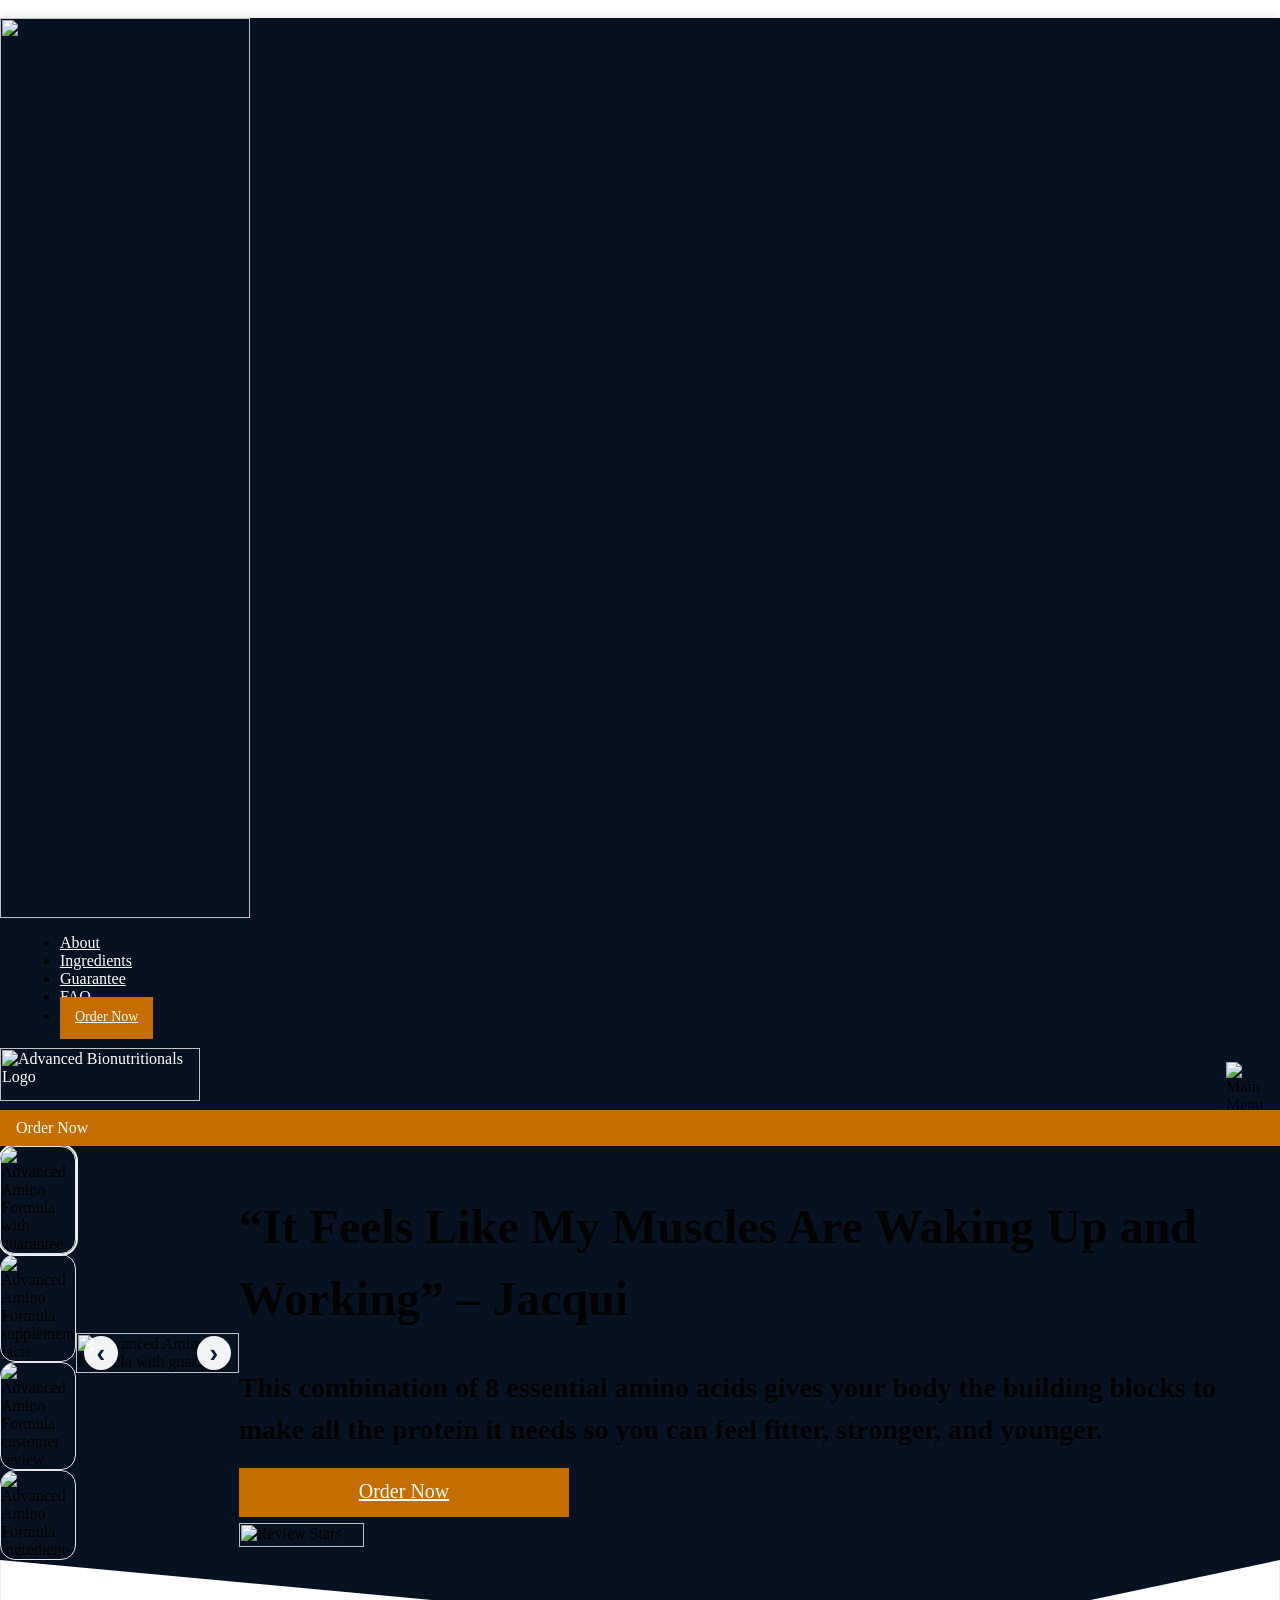
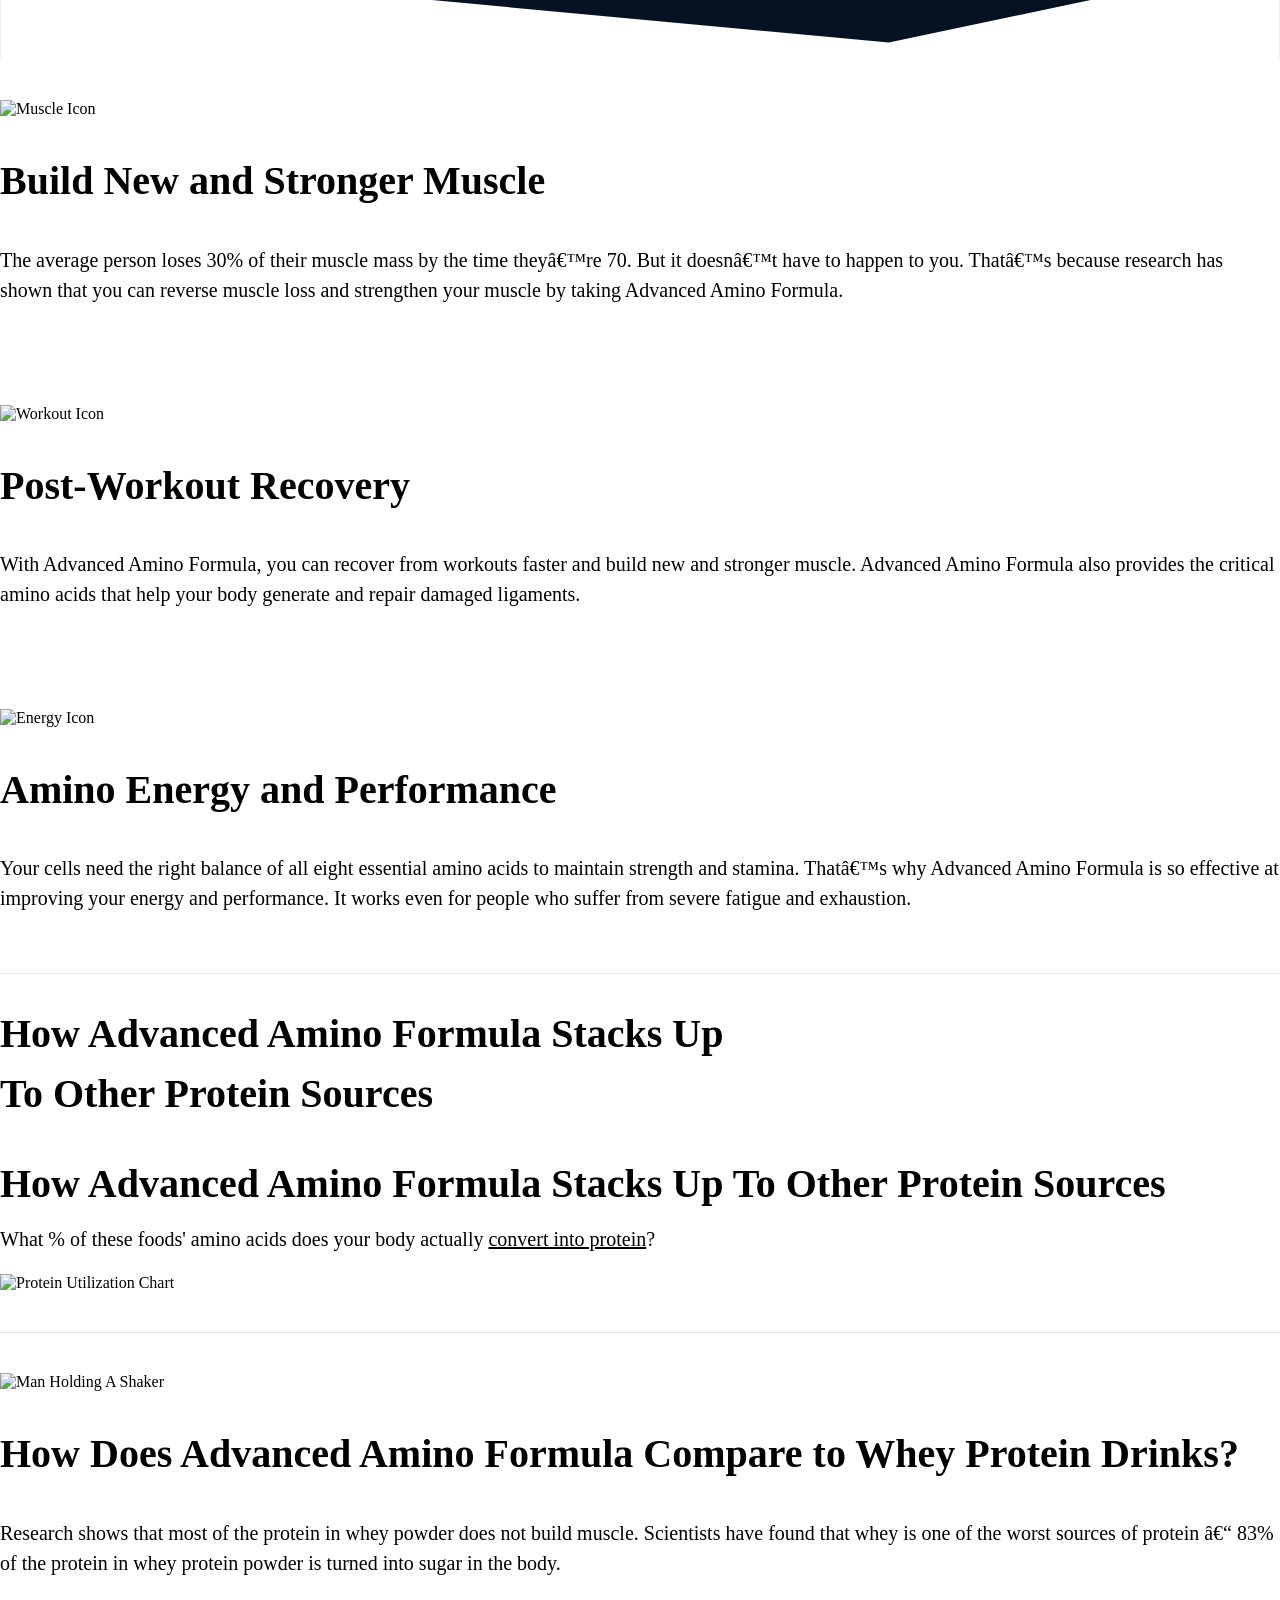
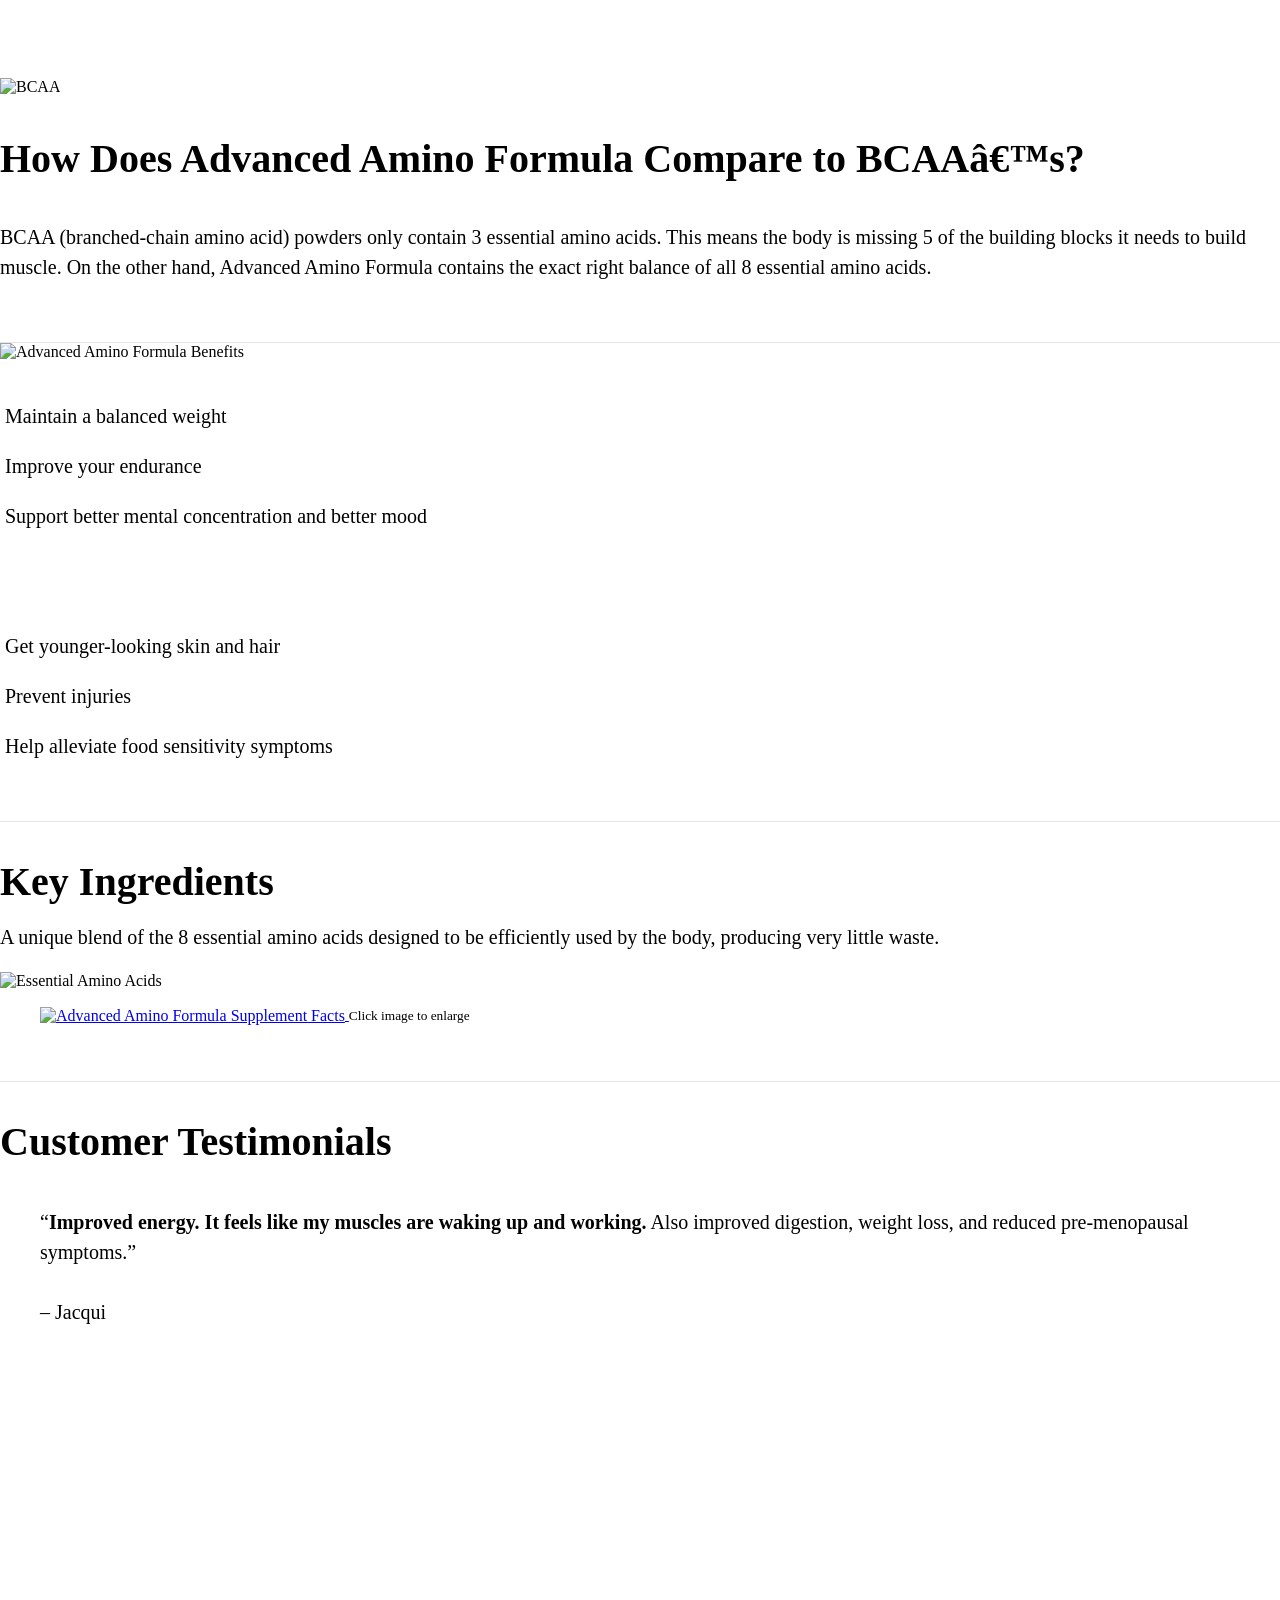
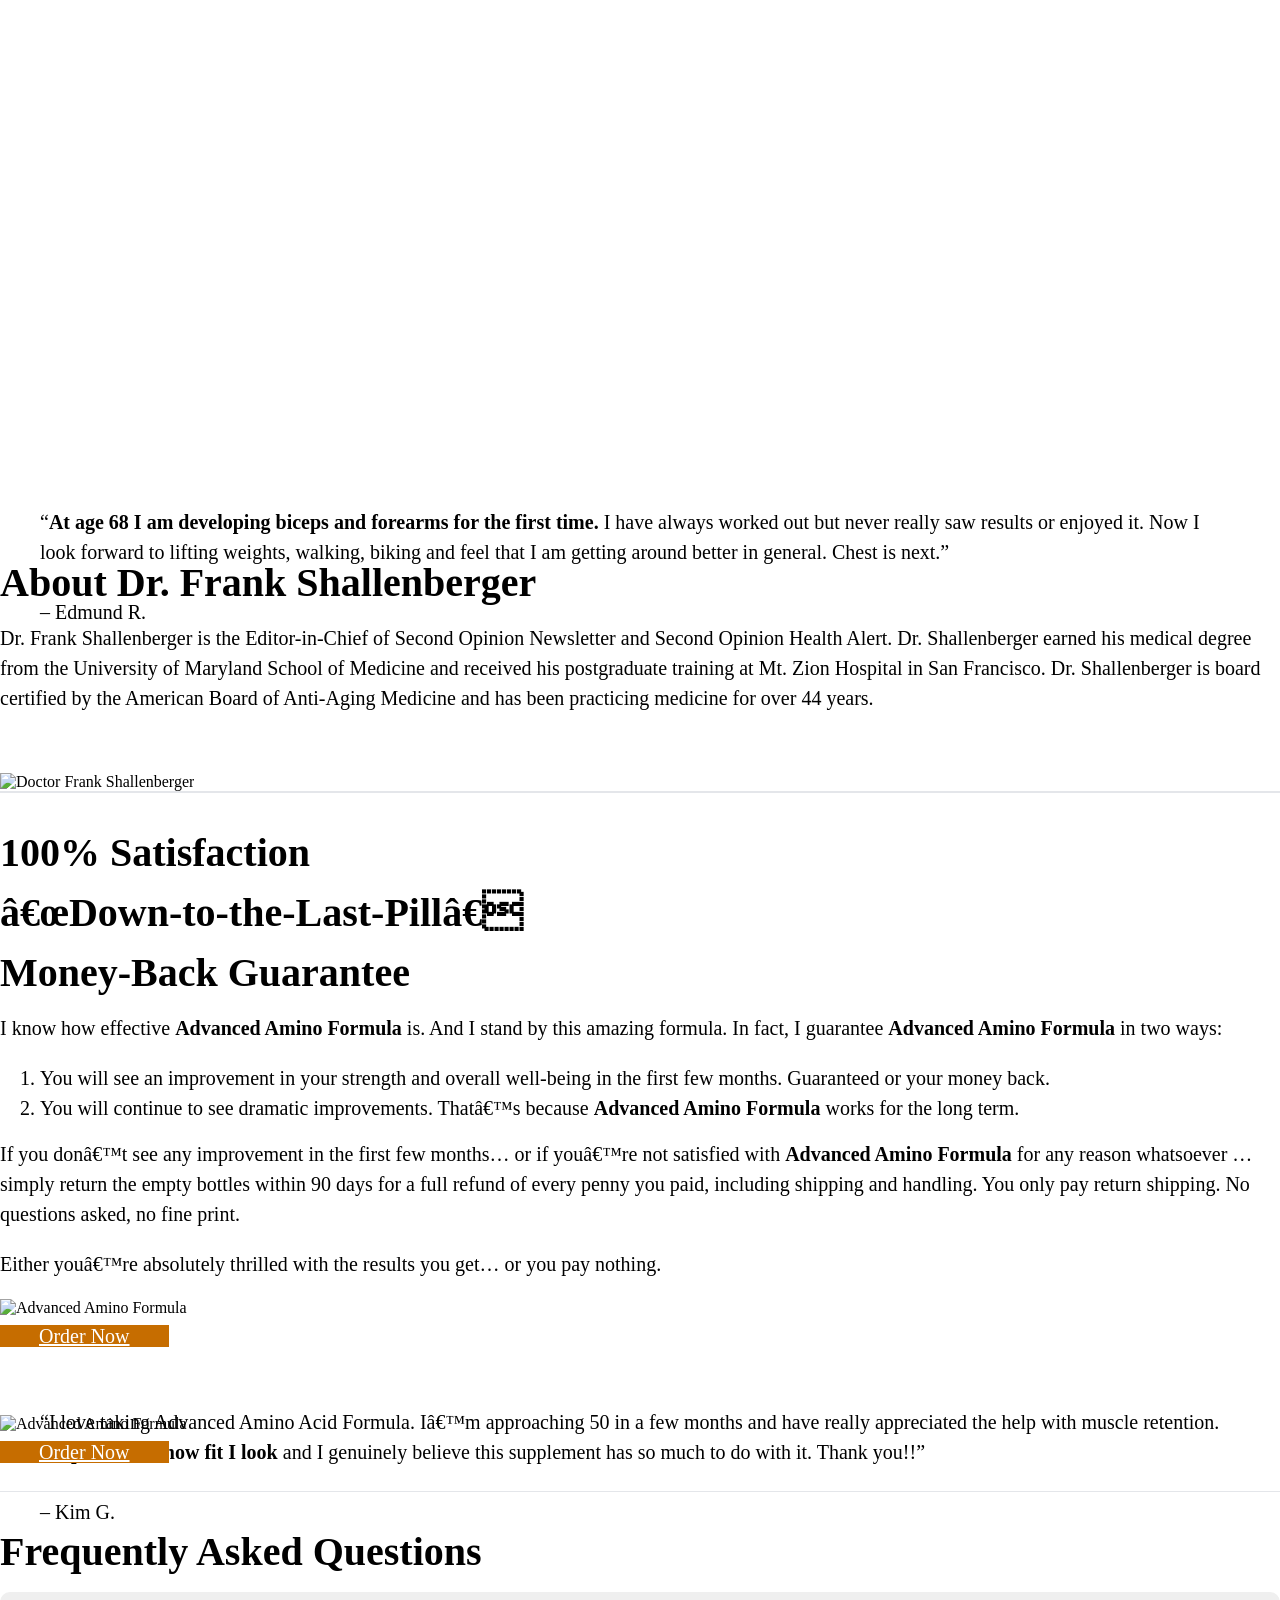
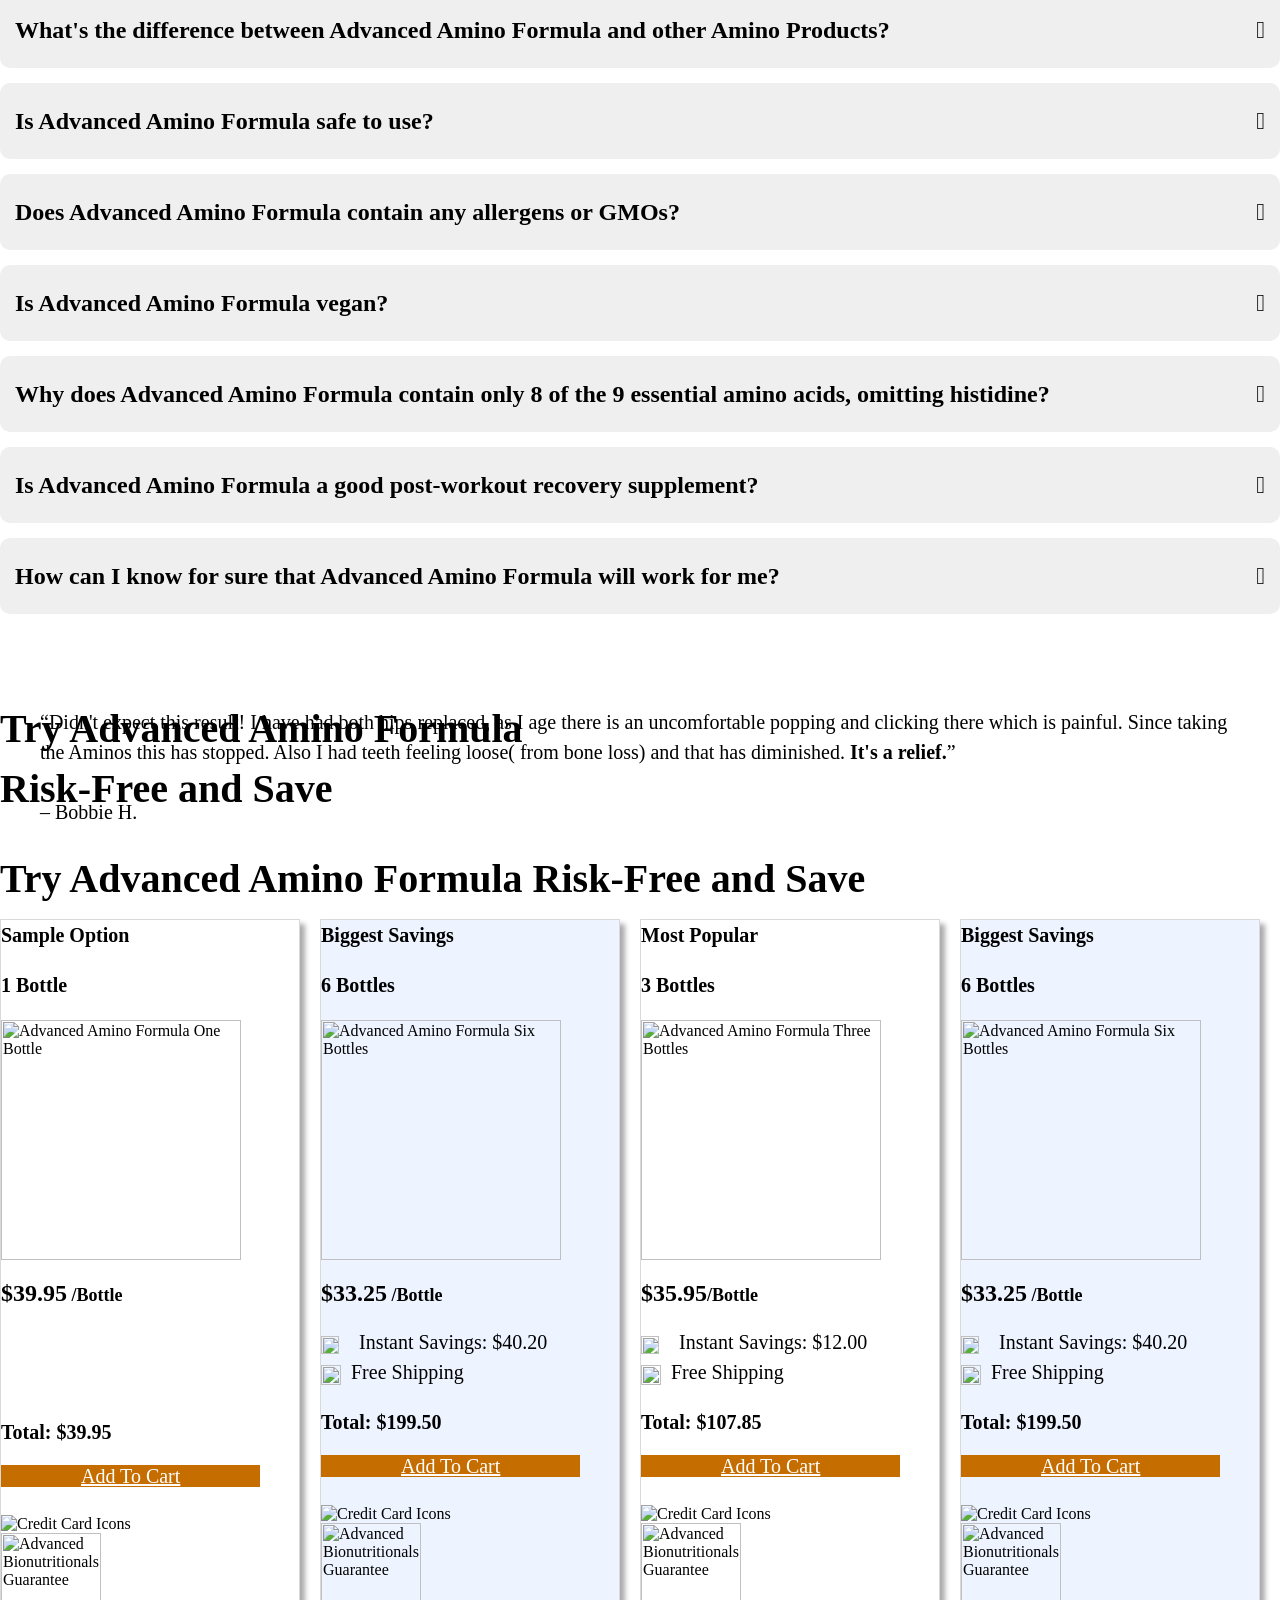
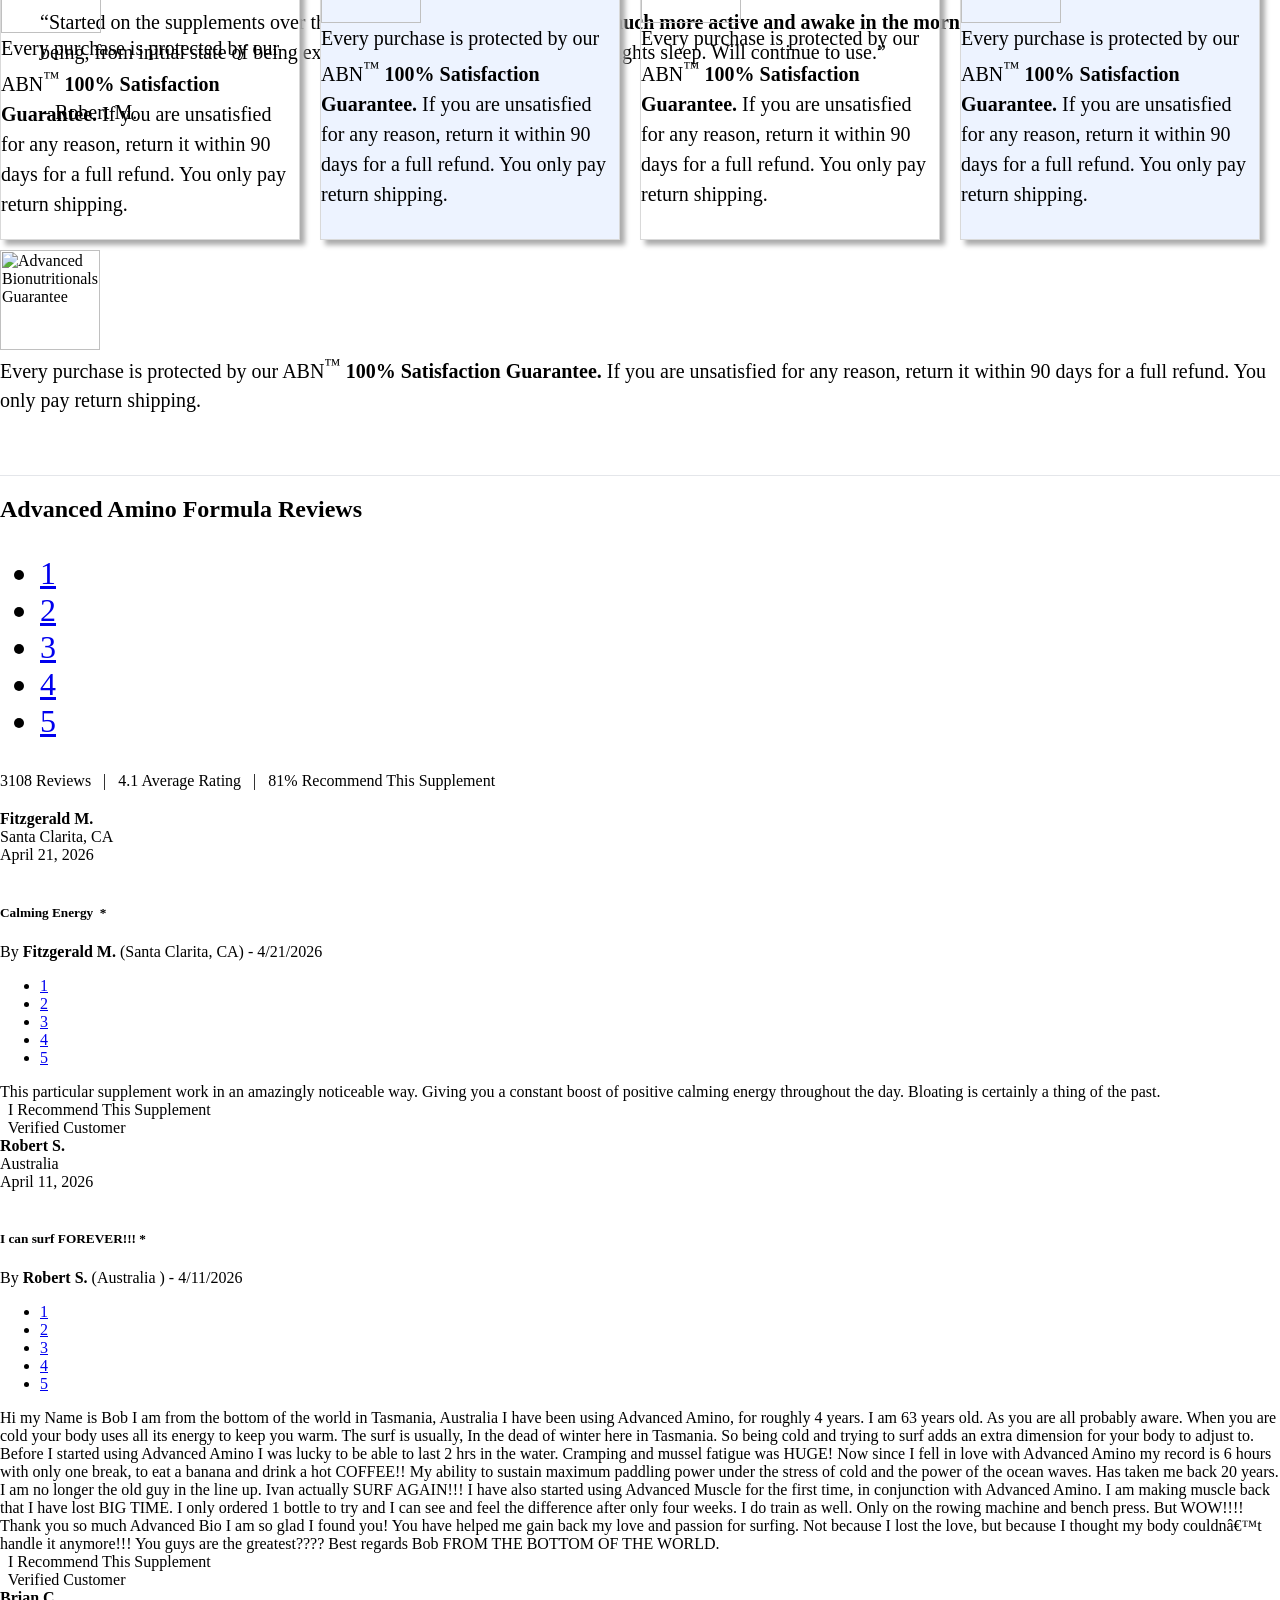
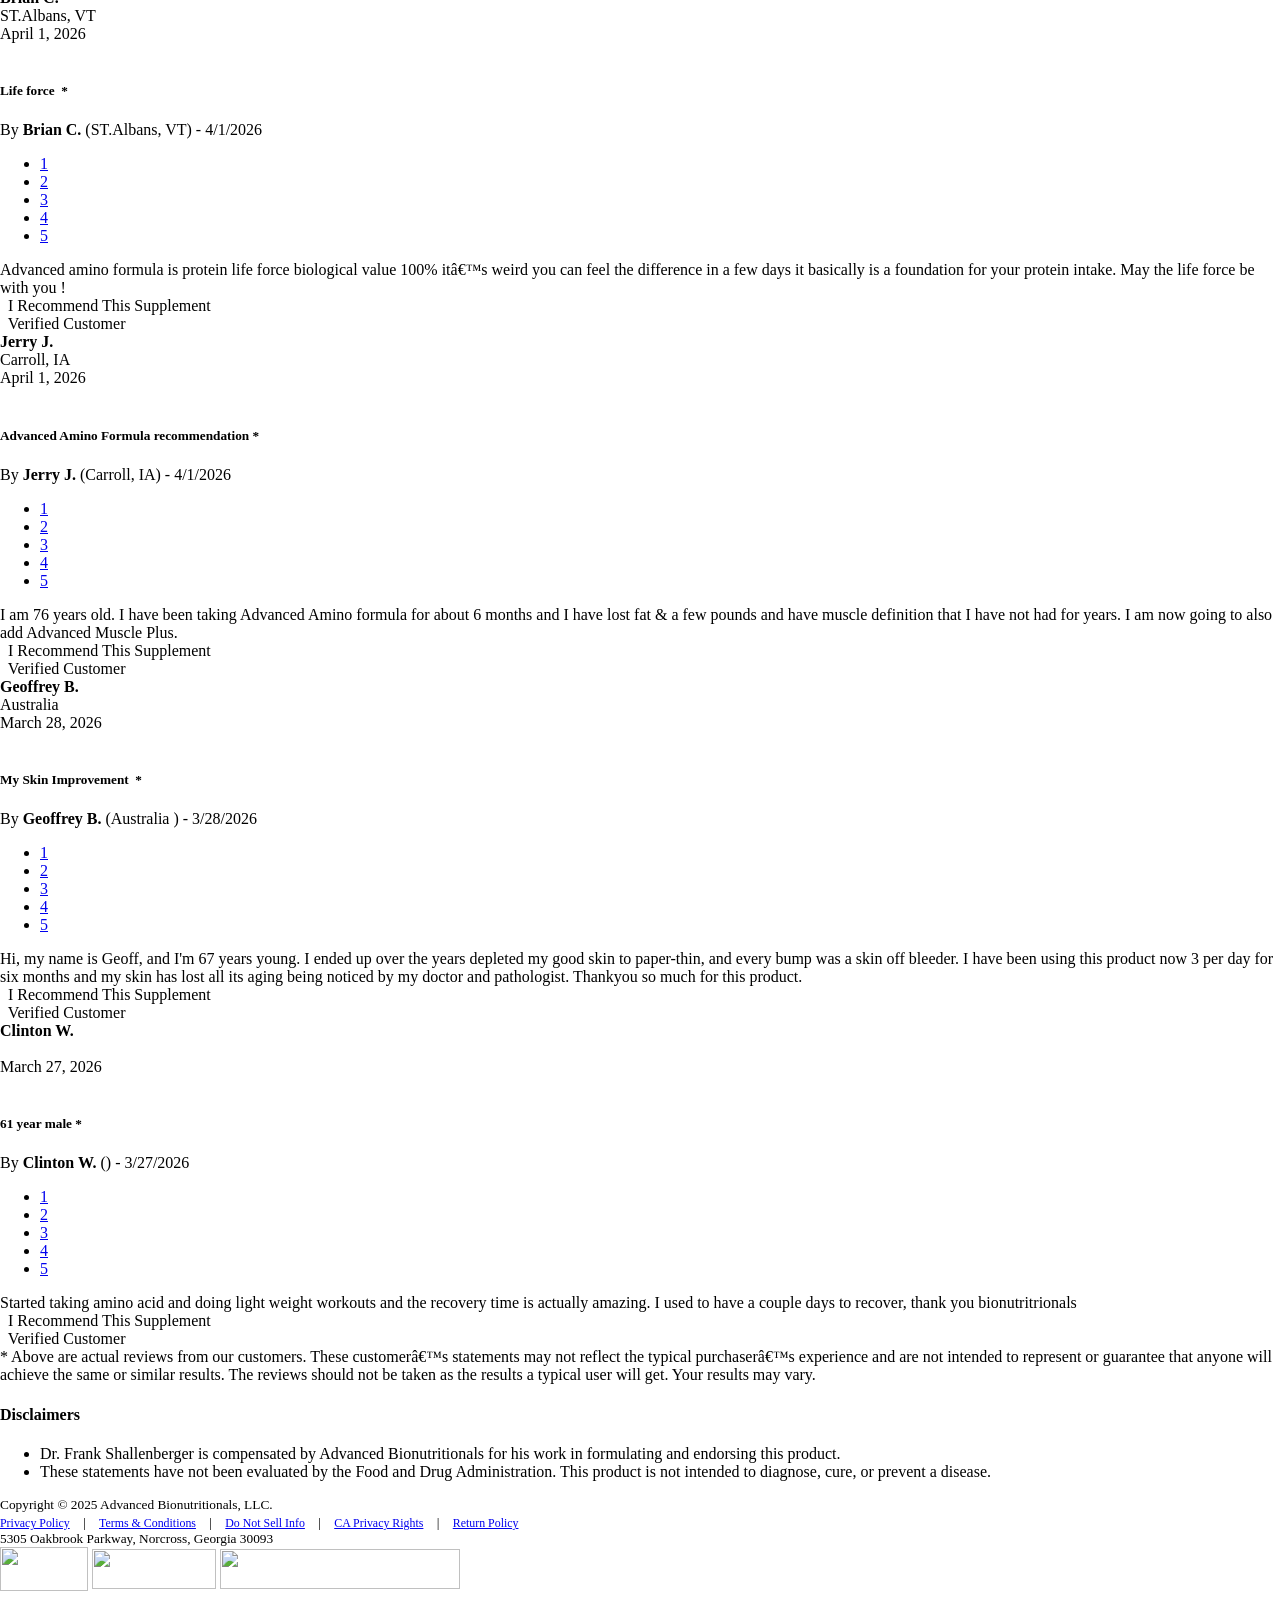
==== commit 0a687bf3: "fix(hero): correct headline typography encoding" ====
--- a/index.html
+++ b/index.html
@@ -1,4 +1,4 @@
-﻿
+﻿﻿
 <!DOCTYPE html>
 <html lang="en">
 <head><link rel="icon" type="image/png" sizes="32x32" href="/assets/favicon-32x32.png" /><link rel="icon" type="image/png" sizes="16x16" href="/assets/favicon-16x16.png" /><link rel="apple-touch-icon" sizes="180x180" href="/assets/apple-touch-icon.png" /><meta charset="utf-8" /><meta http-equiv="X-UA-Compatible" content="IE=edge" /><meta name="viewport" content="width=device-width, initial-scale=1" /><title>
@@ -998,8 +998,8 @@
             <div class="col-xs-12 col-md-5 col-md-height col-md-middle">
                 <div id="lrgImage" class="mainImage zoom hero-main-wrap">
                     <img id="hero-main-image" class="img-responsive center-block" src="//assets.advancedbionutritionals.com/Images/Landing-Pages-2020/Advanced-Amino-2023/High-Design/amino-guarantee.jpg" style="max-width: 500px;" alt="Advanced Amino Formula with guarantee" />
-                    <button type="button" class="hero-nav prev visible-xs" id="hero-prev-btn" aria-label="Previous image">â€¹</button>
-                    <button type="button" class="hero-nav next visible-xs" id="hero-next-btn" aria-label="Next image">â€º</button>
+                    <button type="button" class="hero-nav prev visible-xs" id="hero-prev-btn" aria-label="Previous image">&lsaquo;</button>
+                    <button type="button" class="hero-nav next visible-xs" id="hero-next-btn" aria-label="Next image">&rsaquo;</button>
                 </div>
                 <div id="heroMobileThumbSlider" class="slider visible-xs hero-mobile-slider">
                     <div class="padding-bottom-15">
@@ -1017,7 +1017,7 @@
                 </div>
             </div>
             <div class="col-xs-12 col-md-6 col-md-height col-md-middle">
-                <h1 id="headerText" class="text-white text-bold mobile-horizontal-headline margin-bottom-0"><strong>â€œIt Feels Like My Muscles Are Waking Up and Workingâ€<span class="text-size-h1 text-nowrap"> â€“ Jacqui</span></strong></h1>
+                <h1 id="headerText" class="text-white text-bold mobile-horizontal-headline margin-bottom-0"><strong>&ldquo;It Feels Like My Muscles Are Waking Up and Working&rdquo;<span class="text-size-h1 text-nowrap"> &ndash; Jacqui</span></strong></h1>
                 <h3 id="Subhead" class="text-white text-bold text-left mobile-horizontal-headline margin-top-9">This combination of 8 essential amino acids gives your body the building blocks to make all the protein it needs so you can feel fitter, stronger, and younger.</h3>
                 <p class="text-left"><a href="#Order" class="btn btn-lg btn-orange btn-header cta-order-link" style="padding-top: 12px;">Order Now</a></p>
                 <div class="text-size-sm text-bold padding-top-9">
